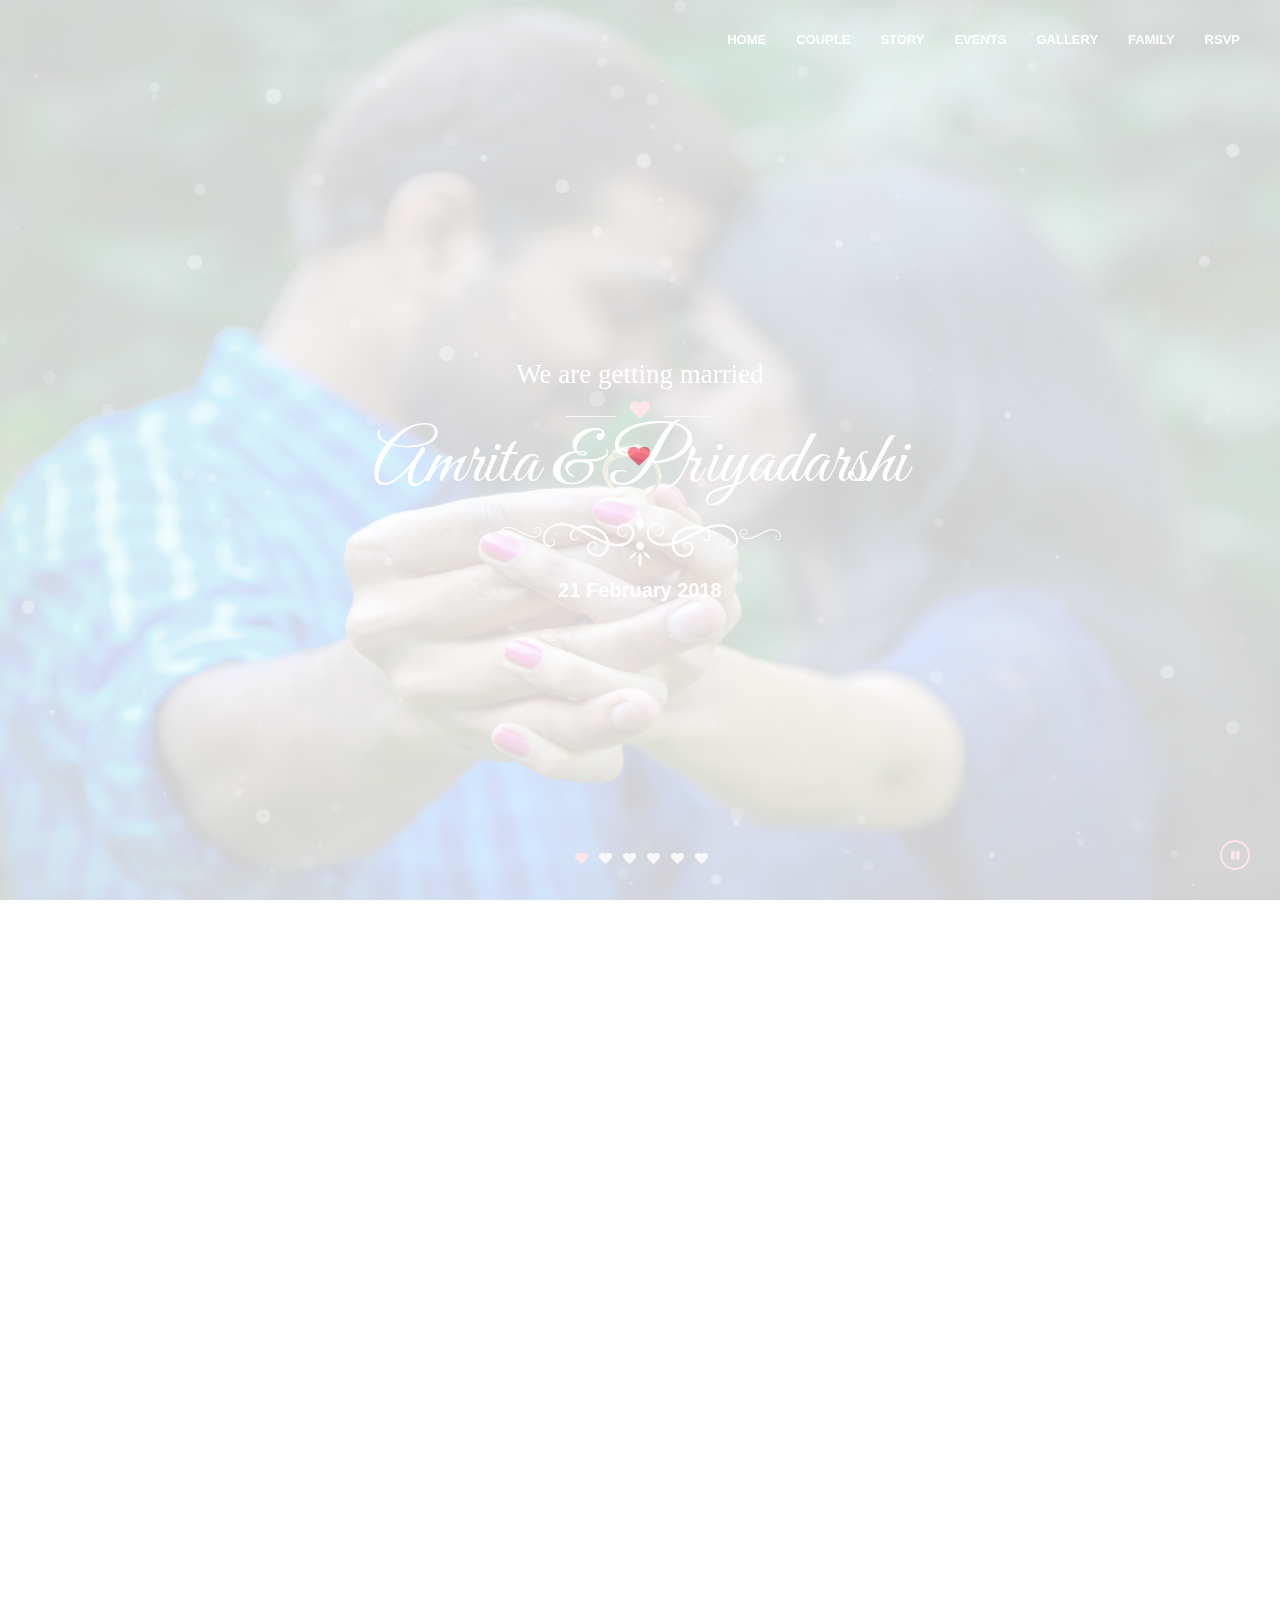
==== index.html @ 193cf3d0 "text change" ====
<!DOCTYPE html> <html lang="en"> <head> <meta charset="utf-8"> <meta http-equiv="X-UA-Compatible" content="IE=edge"> <meta name="viewport" content="width=device-width, initial-scale=1"> <title>Amrita & Priyadarshi Wedding</title> <meta name="description" content="Ram Raghav Priyadarshi & Amrita Wedding"/> <meta name="author" content="Ram Raghav"> <link rel="icon" href="assets/favicon.ico" type="image/png"> <link rel="stylesheet" href="assets/css/plugins/bootstrap.min.css"> <link rel="stylesheet" href="assets/css/style.css"> <script src="assets/js/vendor/modernizr-2.8.3.min.js"></script> <!--[if lt IE 9]><script src="https://oss.maxcdn.com/html5shiv/3.7.2/html5shiv.min.js"></script> <script src="https://oss.maxcdn.com/respond/1.4.2/respond.min.js"></script><![endif]--> </head> <body> <div id="preloader"> <span class="heartbeat"><i class="fa fa-heart" aria-hidden="true"></i></span> </div> <audio id="my_audio" autoplay loop preload> <source src="assets/audio/love.ogg" type="audio/ogg"></source> <source src="assets/audio/love.mp3" type="audio/mpeg"></source> Your browser does not support the audio element. </audio> <div class="audio-btn" id="play"><i class="fa fa-play" aria-hidden="true"></i></div> <div class="audio-btn pause" id="stop-audio"><i class="fa fa-pause" aria-hidden="true"></i></div> <nav class="navbar navbar-fixed-top nav-weds"> <div class="container-fluid"> <div class="navbar-right onepagenav navBare" id="navbar"> <ul class="nav navbar-nav"> <li><a href="#home">HOME</a></li> <li><a href="#couple">COUPLE</a></li> <li><a href="#story">STORY</a></li> <li><a href="#events">EVENTS</a></li> <li><a href="#gallery">GALLERY</a></li> <li><a href="#pepoles">FAMILY</a></li> <li><a href="#rsvp">RSVP</a></li> </ul> </div> <div class="navicon"><i class="fa fa-bars" aria-hidden="true"></i></div> </div> </nav> <div class="mask"></div> <div class="sidenav onepagenav navBare"> <ul class=""> <li><a href="#home">HOME</a></li> <li><a href="#couple">COUPLE</a></li> <li><a href="#story">STORY</a></li> <li><a href="#events">EVENTS</a></li> <li><a onclick="window.location.href = '/gallery.html'">GALLERY</a></li> <li><a href="#pepoles">PEPOLE</a></li> <li><a href="#rsvp">RSVP</a></li> </ul> </div> <div id="particles-js"></div> <section class="hero" id="home"> <div class="owl-carousel owl-full-width" id="hero-slide"> <div class="slide"><img src="assets/images/slider/slide1.jpg" alt=""></div> <div class="slide"><img src="assets/images/slider/slide2.jpg" alt=""></div> <div class="slide"><img src="assets/images/slider/slide3.jpg" alt=""></div> <div class="slide"><img src="assets/images/slider/slide4.jpg" alt=""></div> <div class="slide"><img src="assets/images/slider/slide5.jpg" alt=""></div> <div class="slide"><img src="assets/images/slider/slide6.jpg" alt=""></div> </div> <div class="content animation fadeInUp"> <h4>We are getting married</h4> <div class="ico"> <span class="line line2"> </span> <i class="fa fa-heart" aria-hidden="true"></i> <span class="line line2"> </span> </div> <h2>Amrita & Priyadarshi</h2> <svg width="281px" height="51px" viewBox="0 0 281 51"> <use class="shape-decor" fill="#fff" xmlns:xlink="http://www.w3.org/1999/xlink" xlink:href="assets/images/decor.svg#shape-decor"></use> </svg> <span style="display: block;font-weight: bold;"> 21 February 2018</span> </div> </section> <section class="count-down"> <div class="spacer"></div> <div class="container"> <div class="row animation fadeInUp"> <div class="col-md-12"> <div id="simple_timer"></div> </div> </div> </div> <div class="spacer"></div> </section> <section id="couple"> <div class="spacer"></div> <div class="container"> <div class="row"> <div class="col-md-12"> <div class="title animation fadeInUp"> <h2 class="main-head">Meet Happy Couple</h2> <div class="ico ico_divider"><hr class="line_divider"><div><i class="fa fa-heart" aria-hidden="true"></i></div></div> </div> <p class="sub-head"> </p> <div class="couples"> <div class="heartico animation fadeInUp"> <i class="fa fa-heart-o" aria-hidden="true"></i></div> <div class="col-md-6 col-sm-6 col-sm-12 groom animation delay1 fadeInLeft"> <figure> <img class="img-circle" src="assets/images/groom.JPG" alt=""></figure> <div class="content"> <h3>Ram Raghav Priyadarshi</h3> <p>A simple man with a kind heart, respect for others, honesty in his eys, full of happiness and believe in spreading happiness all around himself. A true friend and soon to be an ideal life partner.</p> </div> </div> <div class="col-md-6 col-sm-6 col-sm-12 bride animation delay1 fadeInRight"> <figure> <img class="img-circle" src="assets/images/bride.JPG" alt=""></figure> <div class="content"> <h3>Amrita Saluja </h3> <p>A kind of queen who knows that her crown is not on her head but has power and courage within her soul. Believes in honesty and kindness and wants to spread love and care.</p> </div> </div> </div> </div> </div> </div> <div class="spacer"></div> </section> <section class="story parallax" style="background-image:url(assets/images/story.jpg);" data-stellar-background-ratio="0.5" id="story"> <div class="spacer"></div> <div class="container"> <div class="row animation fadeInUp"> <div class="col-md-12"> <div class="title"> <h2 class="main-head">Our Love Story</h2> <div class="ico ico_divider"><hr class="line_divider"><div><i class="fa fa-heart" aria-hidden="true"></i></div></div> </div> <p class="sub-head"> </p> <p id="storyPart" class="text-justify"> When I met her first time, it was rhapsody. Her voice still plays in my mind like a symphony.<br/><br/> “Love is always patient and kind. It is neither jealous nor boastful or conceited.” Love is what I read in books, love is what I waited for and it was miraculous day since it arrived in my life in a very unexpected way. I connected the dots I reckoned me that the whole world had been conspiring behind me so I can get missing piece of the puzzle.<br/><br/> Our love story is quite alluring like others since it commenced with acquaintance on social media that metamorphosed us into friendship as we were working on the same project in our college. Those smirks and bickers, care and concern while spending time together in libraries, training centers and travelling inadvertently reinforced our friendship.<br/><br/> As the day of academic severance came closer, the feeling of not being together was crepting inside our souls. It caused deep agony to our lovey-dovey hearts that made us realize, we are in "Love" with each other. So before the final adieu I went to her with rose and proposed her for marriage. The entire class was awestruck and soon the class was filled with the hubbub of applauses and good wishes. Finally she said "yes". <br/><br/> After 6 years of this beautiful journey, it’s time to start a new chapter by tying the knot with each other. Thanks to our families for accepting us wholeheartedly. </p> </div> </div> </div> <div class="spacer"></div> </div> </section> <section class="event" id="events"> <div class="container"> <div class="spacer"></div> <div class="row animation fadeInUp"> <div class="title"> <h2 class="main-head">The Wedding Events</h2> <div class="ico ico_divider"><hr class="line_divider"><div><i class="fa fa-heart" aria-hidden="true"></i></div></div> </div> <p class="sub-head"> </p> <div class="row-wedding"> <div class="col-sm-6 col-md-4"> <div class="box"> <figure><img class="img-responsive" src="assets/images/event/engagement.jpg" alt=""></figure> <div class="data"> <h3>Engagement Ceremony</h3> <p><a target="_blank" href="http://themarkhotelandclub.com/">The Mark Hotel And Club</a></p> <h6><i class="fa fa-calendar-check-o" aria-hidden="true"></i>20/02/2018</h6> <h6> <a target="_blank" style="line-height: 1.5;" href="https://maps.google.com/maps?ll=23.169993,77.464281&z=16&t=m&hl=en-US&gl=IN&mapclient=embed&cid=14999231435302181720"> <i class="fa fa-map-marker" aria-hidden="true"></i>NH-12, Hoshangabad Road, Misrod, Bhopal, Madhya Pradesh 462026 </a> </h6> </div> </div> </div> <div class=" col-sm-6 col-md-4"> <div class="box"> <figure><img class="img-responsive" src="assets/images/event/wedding.jpg" alt=""></figure> <div class="data"> <h3>Wedding Ceremony</h3> <p><a target="_blank" href="http://themarkhotelandclub.com/">The Mark Hotel And Club</a></p> <h6><i class="fa fa-calendar-check-o" aria-hidden="true"></i>21/02/2018</h6> <h6> <a target="_blank" style="line-height: 1.5;" href="https://maps.google.com/maps?ll=23.169993,77.464281&z=16&t=m&hl=en-US&gl=IN&mapclient=embed&cid=14999231435302181720"> <i class="fa fa-map-marker" aria-hidden="true"></i>NH-12, Hoshangabad Road, Misrod, Bhopal, Madhya Pradesh 462026 </a> </h6> </div> </div> </div> <div class=" col-sm-6 col-md-4"> <div class="box"> <figure><img class="img-responsive" src="assets/images/event/reception.jpg" alt=""></figure> <div class="data"> <h3>Reception Party</h3> <p><a target="_blank" href="http://themarkhotelandclub.com/">The Mark Hotel And Club</a></p> <h6><i class="fa fa-calendar-check-o" aria-hidden="true"></i>21/02/2018</h6> <h6> <a target="_blank" style="line-height: 1.5;" href="https://maps.google.com/maps?ll=23.169993,77.464281&z=16&t=m&hl=en-US&gl=IN&mapclient=embed&cid=14999231435302181720"> <i class="fa fa-map-marker" aria-hidden="true"></i>NH-12, Hoshangabad Road, Misrod, Bhopal, Madhya Pradesh 462026 </a> </h6> </div> </div> </div> </div> </div> <div class="spacer"></div> </div> </section> <section class="gallery" id="gallery"> <div class="spacer"></div> <div class="container-fluid"> <div class="row animation fadeInUp"> <div class="title"> <h2 class="main-head">Our Gallery</h2> <div class="ico ico_divider"><hr class="line_divider"><div><i class="fa fa-heart" aria-hidden="true"></i></div></div> </div> <p class="sub-head"> </p> <div class="gallery-masonry zoom-gallery"> <div class="col-md-3 item"> <a href="assets/images/gallery/1.JPG" title="View Image"> <img class="img-responsive" src="assets/images/gallery/1.JPG" alt="gallery"> </a> </div> <div class="col-md-3 item"> <a href="assets/images/gallery/2.jpg" title="View Image"> <img class="img-responsive" src="assets/images/gallery/2.jpg" alt="gallery"> </a> </div> <div class="col-md-3 item"> <a href="assets/images/gallery/3.jpg" title="View Image"> <img class="img-responsive" src="assets/images/gallery/3.jpg" alt="gallery"> </a> </div> <div class="col-md-3 item"> <a href="assets/images/gallery/4.jpg" title="View Image"> <img class="img-responsive" src="assets/images/gallery/4.jpg" alt="gallery"> </a> </div> <div class="col-md-3 item"> <a href="assets/images/gallery/5.jpg" title="View Image"> <img class="img-responsive" src="assets/images/gallery/5.jpg" alt="gallery"> </a> </div> <div class="col-md-3 item"> <a href="assets/images/gallery/6.jpg" title="View Image"> <img class="img-responsive" src="assets/images/gallery/6.jpg" alt="gallery"> </a> </div> <div class="col-md-3 item"> <a href="assets/images/gallery/7.jpg" title="View Image"> <img class="img-responsive" src="assets/images/gallery/7.jpg" alt="gallery"> </a> </div> <div class="col-md-3 item"> <a href="assets/images/gallery/8.jpg" title="View Image"> <img class="img-responsive" src="assets/images/gallery/8.jpg" alt="gallery"> </a> </div> </div> <p class="mr-0"> <a id="view_more" href="/gallery.html"> <img style="height:auto; width: 100px;" class="img-responsive" src="assets/images/more.png" alt="View More"> </a> </p> </div> </div> <div class="spacer"></div> </section> <section class="pepoles" id="pepoles"> <div class="spacer"></div> <div class="container"> <div class="row animation fadeInUp"> <div class="title"> <h2 class="main-head">Family</h2> <div class="ico ico_divider"><hr class="line_divider"><div><i class="fa fa-heart" aria-hidden="true"></i></div></div> </div> <p class="sub-head"> </p> <div class="title animation fadeInUp"> <h2 class="main-head main-head2">Groom's Family</h2> <div class="ico ico_divider"><hr class="line_divider"><div><i class="fa fa-heart" aria-hidden="true"></i></div></div> </div> <div class="pepoles-row animation fadeInUp"> <div class="box"> <figure><img class="img-responsive" src="assets/images/family/1.jpg" alt=""> <div class="overlay"> <p>Father</p> </div> </figure> </div> <div class="box"> <figure><img class="img-responsive" src="assets/images/family/2.jpg" alt=""> <div class="overlay"> <p>Mother</p> </div> </figure> </div> <div class="box"> <figure><img class="img-responsive" src="assets/images/family/3.jpg" alt=""> <div class="overlay"> <p>Elder Brother & Sister -in-Law</p> </div> </figure> </div> <div class="box"> <figure><img class="img-responsive" src="assets/images/family/4.jpg" alt=""> <div class="overlay"> <p>Younger Brother</p> </div> </figure> </div> </div> <div class="title animation fadeInUp"> <h2 class="main-head main-head2">Bride's Family</h2> <div class="ico ico_divider"><hr class="line_divider"><div><i class="fa fa-heart" aria-hidden="true"></i></div></div> </div> <div class="pepoles-row animation fadeInUp"> <div class="box"> <figure><img class="img-responsive" src="assets/images/bride_family/1.jpg" alt=""> <div class="overlay"> <p>Grandmother</p> </div> </figure> </div> <div class="box"> <figure><img class="img-responsive" src="assets/images/bride_family/2.JPG" alt=""> <div class="overlay"> <p>Father</p> </div> </figure> </div> <div class="box"> <figure><img class="img-responsive" src="assets/images/bride_family/3.jpg" alt=""> <div class="overlay"> <p>Mother</p> </div> </figure> </div> <div class="box"> <figure> <img class="img-responsive" src="assets/images/bride_family/4.jpg" alt=""> <div class="overlay"> <p>Badi Bua</p> </div> </figure> </div> <div class="box"> <figure> <img class="img-responsive" src="assets/images/bride_family/5.jpg" alt=""> <div class="overlay"> <p>Phupha Ji</p> </div> </figure> </div> <div class="box"> <figure> <img class="img-responsive" src="assets/images/bride_family/6.jpg" alt=""> <div class="overlay"> <p>Chhoti Bua</p> </div> </figure> </div> <div class="box"> <figure> <img class="img-responsive" src="assets/images/bride_family/9.jpg" alt=""> <div class="overlay"> <p>Brother</p> </div> </figure> </div> <div class="box"> <figure> <img class="img-responsive" src="assets/images/bride_family/7.jpg" alt=""> <div class="overlay"> <p>Brother-in-Law & Sister</p> </div> </figure> </div> <div class="box"> <figure> <img class="img-responsive" src="assets/images/bride_family/8.jpg" alt=""> <div class="overlay"> <p>Sister</p> </div> </figure> </div> </div> </div> </div> <div class="spacer"></div> </section> <section class="rsvp parallax" style="background-image:url(assets/images/rsvp-bg.jpg);" data-stellar-background-ratio="0.5" id="rsvp"> <div class="spacer"></div> <div class="container"> <div class="row animation fadeInUp"> <div class="col-md-8 col-md-offset-2 col-sm-12"> <div class="rsvp-box"> <div class="title"> <h2 class="main-head">Will You Attend?</h2> <div class="ico ico_divider"><hr class="line_divider"><div><i class="fa fa-heart" aria-hidden="true"></i></div></div> </div> <form id="contactform" data-toggle="validator" class="row shake scroll-reveal animation fadeInUp"> <div class="form-group col-md-12"> <label for="name">Name</label> <input type="text" class="form-control" id="name" placeholder="Enter your full name" required data-error="Name should not be empty."> <span class="asterisk"></span> <div class="help-block with-errors"></div> </div> <div class="row mr-0 pd-0"> <div class="form-group col-sm-6 col-md-6"> <label for="email">Email</label> <input type="email" class="form-control" id="email" placeholder="Enter your email" required data-error="Please enter valid email address."> <span class="asterisk"></span> <div class="help-block with-errors"></div> </div> <div class="form-group col-sm-6 col-md-6"> <label for="mobile">Mobile</label> <input type="text" class="form-control" id="mobile" placeholder="Enter your 10 digits mobile number" required pattern="^(\+\d{1,3}[- ]?)?\d{10}$" data-error="Please enter valid mobile number."> <span class="asterisk"></span> <div class="help-block with-errors"></div> </div> </div> <div class="row mr-0 pd-0"> <div class="form-group col-sm-6 col-md-6"> <label for="guest">Number of Guest</label> <select name="guest" class="form-control" id="guest"> <option selected>01</option> <option>02</option> <option>03</option> <option>04</option> <option>05</option> </select> </div> <div class="form-group col-sm-6 col-md-6"> <label for="selectedEvent">Events</label> <select name="selectedEvent" class="form-control" id="selectedEvent"> <option selected>All Events</option> <option>Engagement Ceremony</option> <option>Wedding Ceremony</option> <option>Reception Party</option> </select> </div> </div> <div class="row mr-0 pd-0"> <div class="form-group col-sm-6 col-md-6"> <label for="arrDate">Arrival Date</label> <input type="date" class="form-control" id="arrDate"> </div> <div class="form-group col-sm-6 col-md-6"> <label for="arrTime">Arrival Time</label> <input type="time" class="form-control" id="arrTime"> </div> </div> <div class="form-group col-md-12"> <label for="arrPlace">Arrival Place</label> <input type="text" class="form-control" id="arrPlace" placeholder="Airport / Railway Station / Bus Stop"> </div> <div class="row mr-0 pd-0"> <div class="form-group col-sm-6 col-md-6"> <label for="deptDate">Departure Date</label> <input type="date" class="form-control" id="deptDate"> </div> <div class="form-group col-sm-6 col-md-6"> <label for="deptTime">Departure Time</label> <input type="time" class="form-control" id="deptTime"> </div> </div> <div class="form-group col-md-12"> <label for="deptPlace">Departure Place</label> <input type="text" class="form-control" id="deptPlace" placeholder="Airport / Railway Station / Bus Stop"> </div> <div class="form-group col-md-12"> <textarea name="message" id="message" class="form-control" rows="6" placeholder="Write your message here"></textarea> </div> <div class="col-md-12 text-center" style="margin-bottom: 15px;"> <button type="submit" id="form-submit" class="btn btn-default btn-rsvp">SEND MESSAGE</button> </div> <div id="msgSubmit" style="margin: 15px;clear:both;"></div> </form> </div> </div> </div> </div> <div class="spacer"></div> </section> <section class="parallax bottom" style="background-image:url(assets/images/bottom1.jpg);" data-stellar-background-ratio="0.5"> <div class="spacer"></div> <div class="content animation fadeInUp"> <div class="dta"> <h4>Thank You</h4> <h2>Amrita & Priyadarshi</h2> <svg width="281px" height="51px" viewBox="0 0 281 51"> <use class="shape-decor" fill="#fff" xmlns:xlink="http://www.w3.org/1999/xlink" xlink:href="assets/images/decor.svg#shape-decor"></use> </svg> <h6>21 February 2018</h6> </div> </div> <div class="spacer"></div> </section> <script src="assets/js/vendor/jquery-1.12.4.min.js"></script> <script src="assets/js/vendor/jquery.easing-1.3.pack.js"></script> <script src="assets/js/plugins/pace.min.js"></script> <script src="assets/js/plugins/bootstrap.min.js"></script> <script src="assets/js/plugins/jquery.smooth-scroll.min.js"></script> <script src="assets/js/plugins/jquery.waypoints.min.js"></script> <script src="assets/js/plugins/device-detect.js"></script> <script src="assets/js/plugins/owl.carousel.min.js"></script> <script src="assets/js/plugins/jquery.stellar.min.js"></script> <script src="assets/js/plugins/jquery.syotimer.min.js"></script> <script src="assets/js/plugins/jquery.magnific-popup.min.js"></script> <script src="assets/js/plugins/imagesloaded.pkgd.min.js"></script> <script src="assets/js/plugins/masonry.pkgd.min.js"></script> <script type="text/javascript" src="assets/rsvp-form/js/validator.min.js"></script> <script src="assets/js/custom.js?v=0.1.1"></script> <script src="assets/js/plugins/particles.min.js"></script> <script>
particlesJS.load('particles-js', '../assets/js/plugins/particles.json', function() {});
</script> </body> </html>
---- assets/css/style.css ----
@import url("https://fonts.googleapis.com/css?family=Great+Vibes|Playfair+Display:400,400i,700,700i,900,900i|Roboto+Slab:400,700&subset=cyrillic,greek,latin-ext");@import url('plugins/font-awesome.min.css');@import url('plugins/magnific-popup.css');@import url('plugins/owl.carousel.min.css');@import url('plugins/owl.theme.default.min.css');@import url('plugins/preloader.css');@import url('plugins/animate.css');html,body{height:100%}ul{list-style:none;margin:0;padding:0}body{padding:0;margin:0;font-family:'Droid Sans',sans-serif;font-size:13px;font-weight:400;line-height:1.6;color:#666}body.modal-open{padding-right:0 !important}p{font-size:14px;color:#666}a{color:inherit}a:hover,a:focus{text-decoration:none}a:hover{color:#ff6e8d}.pd-0{padding:0}.pdl-0{padding-left:0}.pdr-0{padding-right:0}.mr-0{margin:0}.col-xs-12{float:initial}.help-block{display:none}.has-error .help-block{display:block}.main-head{font-size:46px;font-family:"Great Vibes",Times,"Times New Roman",Georgia,serif;color:#333;text-align:center;margin-top:0}.main-head2{font-size:30px}.spacer{height:75px}section{position:relative;right:0;-webkit-transition:right .4s ease-in-out;-moz-transition:right .4s ease-in-out;-ms-transition:right .4s ease-in-out;-o-transition:right .4s ease-in-out;transition:right .4s ease-in-out}section.is-active{right:270px}.sub-head{width:55%;margin:15px auto 40px auto;text-align:center;font-family:'Lora',serif;color:#888}.owl-theme .owl-dots .owl-dot span::after{content:"\f004";display:inline-block;font:normal normal normal 14px/1 FontAwesome;font-size:inherit;text-rendering:auto;-webkit-font-smoothing:antialiased;-moz-osx-font-smoothing:grayscale}.owl-theme .owl-dots .owl-dot span,.owl-theme .owl-dots .owl-dot.active span,.owl-theme .owl-dots .owl-dot:hover span{background:0;color:#d4d3d3}.owl-theme .owl-dots .owl-dot.active span::after{color:#ff6e8d}.btn{-webkit-transition:all .4s ease-in-out;-moz-transition:all .4s ease-in-out;-ms-transition:all .4s ease-in-out;-o-transition:all .4s ease-in-out;transition:all .4s ease-in-out}.parallax{background-size:cover}@-webkit-viewport{width:device-width}@-moz-viewport{width:device-width}@-ms-viewport{width:device-width}@-o-viewport{width:device-width}@viewport{width:device-width}#preloader{position:fixed;top:0;left:0;right:0;bottom:0;background-color:#fff;z-index:999999}.audio-btn{position:fixed;cursor:pointer;width:30px;height:30px;border-radius:50%;border:2px solid #ff6e8a;font-size:10px;right:30px;bottom:30px;z-index:999;text-align:center;line-height:27px;color:#ff6e8a;-webkit-transition:all .3s ease-in-out;-moz-transition:all .3s ease-in-out;-ms-transition:all .3s ease-in-out;-o-transition:all .3s ease-in-out;transition:all .3s ease-in-out}.audio-btn:hover{background:#ff6e8a;color:#fff}.nav-weds{padding:15px 25px;-webkit-transition:all .2s ease-in-out;-moz-transition:all .2s ease-in-out;-ms-transition:all .2s ease-in-out;-o-transition:all .2s ease-in-out;transition:all .2s ease-in-out}.nav-weds.is-active{background:#fff;padding:5px 25px;-webkit-box-shadow:0 4px 5px -2px rgba(0,0,0,0.13);-moz-box-shadow:0 4px 5px -2px rgba(0,0,0,0.13);box-shadow:0 4px 5px -2px rgba(0,0,0,0.13)}.nav-weds.is-active .navbar-nav>li>a{color:#ff6e8d}.nav-weds.is-active .navbar-nav>li.active>a{color:#36477b}.navbar-nav>li>a:hover{background:0;color:#ff6e8d}.nav-weds.is-active .navbar-brand{color:#ff6e8d}.nav-weds.is-active .navicon{color:#ff6e8d}.navbar-brand{padding-left:0;font-size:20px;font-weight:600;color:#fff}.navbar-nav>li>a{text-transform:uppercase;font-weight:bold;color:#fff;-webkit-transition:all .2s ease-in-out;-moz-transition:all .2s ease-in-out;-ms-transition:all .2s ease-in-out;-o-transition:all .2s ease-in-out;transition:all .2s ease-in-out}.navbar-nav>li>a:focus{background:0;outline:0}.navicon{display:none;position:absolute;right:30px;font-size:25px;color:#fff;padding:5px 0;cursor:pointer}.nav-weds.is-active .navBare{text-align:center;margin:5px auto;float:inherit !important}.nav-weds.is-active .navbar-nav,.nav-weds.is-active .navbar-nav li{float:inherit}.nav-weds.is-active .navbar-nav li{display:inline-block}.nav-weds.is-active .navBare ul .active{border-bottom:2px solid #36477b}.navicon2{display:block}.sidenav{position:fixed;width:270px;background:#ff6e8d;color:#fff;top:0;right:-270px;height:100%;padding-top:10px;padding-left:30px;padding-right:30px;opacity:0;visibility:hidden;-webkit-transition:all .4s ease-in-out;-moz-transition:all .4s ease-in-out;-ms-transition:all .4s ease-in-out;-o-transition:all .4s ease-in-out;transition:all .4s ease-in-out;z-index:9999}.sidenav h3{margin-bottom:12px;font-weight:600;text-transform:uppercase}.sidenav ul li{display:block}.sidenav ul li a{padding:10px 0;display:block;font-size:14px;border-bottom:1px solid #ff8ea6}.sidenav ul li a:hover{color:#333}.sidenav ul li a i{margin-right:7px}.sidenav ul li.active a{color:#333}.sidenav.is-active{right:0;opacity:1;visibility:visible}.mask{position:fixed;width:100%;height:100%;top:0;bottom:0;left:0;right:0;margin:auto;background:rgba(255,110,141,0.58);z-index:9990;opacity:0;visibility:hidden;-webkit-transition:all .4s ease-in-out;-moz-transition:all .4s ease-in-out;-ms-transition:all .4s ease-in-out;-o-transition:all .4s ease-in-out;transition:all .4s ease-in-out;z-index:9999}.mask.is-active{opacity:1;visibility:visible}#particles-js{width:100%;height:100%;position:absolute;z-index:55}section.hero{display:table;margin:0;width:100%;height:100%;min-height:320px;position:relative;background-color:#f4f4f4;color:#fff}section.hero .content{position:absolute;z-index:999;text-align:center;height:200px;top:0;right:0;bottom:0;left:0;margin:auto}section.hero .content h4{font-size:27px;font-family:'Pacifico',cursive}section.hero .content h2{font-size:75px;font-family:"Great Vibes",Times,"Times New Roman",Georgia,serif;margin-top:0}section.hero .content span{font-size:20px}.ico{text-align:center}.ico span.line{display:inline-block;width:90px;height:1px;background:#d9d7d7;content:''}.ico span.line2{width:50px}.ico i{font-size:20px;color:#ff6e8d;padding:0 10px}.ico.black span.line{background:#bfbabb}.ico_divider{position:relative;margin:10px auto;max-width:300px}.ico_divider div{position:absolute;top:-10px;background:#fff;width:30px;left:46%}.ico_divider i{padding:0 !important}#pepoles .ico_divider div{background:#f6f6f6}#story .ico_divider div{background:#f0f0f2}hr.line_divider{height:1px;margin:25px 0;border-width:0;background:-webkit-gradient(linear,0 0,100% 0,from(white),color-stop(0.5,black),to(white))}#events hr.line_divider{background:-webkit-gradient(linear,0 0,100% 0,from(#ff6e8d),color-stop(0.5,white),to(#ff6e8d))}#events .ico_divider div{background:#ff4e8a}.owl-carousel.owl-full-width{position:absolute;top:0;left:0;width:100%;height:100%;overflow:hidden}.owl-carousel.owl-full-width .owl-dots{position:absolute;bottom:30px;width:100%}.owl-carousel.owl-full-width .owl-item,.owl-carousel.owl-full-width .owl-stage,.owl-carousel.owl-full-width .owl-stage-outer,.owl-carousel.owl-full-width .slide{width:100%;height:100%}.owl-carousel.owl-full-width .slide img{display:none}.couples{text-align:center;position:relative}.couples .heartico{position:absolute;left:0;right:0;top:46.5%;margin:auto;width:30px;height:30px}.couples .heartico:after{content:"";display:block;height:160px;width:1px;background-color:#ababab;position:absolute;left:50%;bottom:-170px}.couples .heartico:before{content:"";display:block;height:160px;width:1px;background-color:#ababab;position:absolute;left:50%;top:-170px}.couples .heartico i{color:#ff6e8d;font-size:30px}.couples::after{display:block;clear:both;content:''}.couples figure{display:inline-block}.couples .content{width:80%;margin:0 auto}.couples h3{font-family:"Great Vibes",Times,"Times New Roman",Georgia,serif;color:#2d3851}.couples .social-icons{margin:10px 0 15px 0}.couples .social-icons a{margin-right:10px}.couples .social-icons a:last-child{margin-right:0}.couples .social-icons a i{font-size:16px}.couples .btn{background:0;border:2px solid #ff6e8d;padding:6px 22px}.couples .btn:hover{background:#ff6e8d;color:#fff}.about-modal h3{font-size:20px;margin-top:0;margin-bottom:20px}.about-modal p{margin-bottom:25px;font-size:13px}.about-familybox .col-md-4{padding-left:7px;padding-right:7px}.about-familybox{margin-right:-7px;margin-left:-7px}.about-familybox .name{font-size:14px;text-align:center}#storyPart{color:#333;font-size:16px}.story .container .item h4{font-size:32px;color:#ff6e8d;font-family:"Great Vibes",Times,"Times New Roman",Georgia,serif;margin-top:25px}.story .container .item h5{font-weight:600}.event{background:#ff4e89}.event .ico i{color:#fff}.event .ico.black span.line{background:#555}.event .main-head,.event .sub-head{color:#fff}.row-wedding .box{background:#fff;color:#000;padding:10px}.row-wedding .box figure img{width:100%;height:222px}.row-wedding .box .data{margin-top:25px}.row-wedding .box .data p{margin-bottom:20px;font-size:18px}.row-wedding .box .data h6{font-size:14px;font-weight:400}.row-wedding .box .data h6 i{margin-right:7px;width:12px}.row-wedding .box .data h3{font-family:"Great Vibes",Times,"Times New Roman",Georgia,serif;margin-top:0;font-size:28px}#map-canvas{width:100%;height:400px}.count-down{color:#333;text-align:center;position:relative}.count-down::after{position:absolute;top:0;bottom:0;left:0;right:0;margin:auto;width:100%;height:100%;content:'';z-index:-1}.count-down h2{font-family:'Pacifico',cursive;font-size:40px;margin-top:0}.count-down .sub-head{color:#fff}.count-down .spacer{height:30px}.timer-body-block .table-cell{display:inline-block;margin-right:20px;margin:10px 5%;text-align:center;clear:both}.timer-body-block .table-cell .tab-val{width:120px;height:120px;border:2px solid #ff6e8d;border-radius:50%;line-height:120px;font-size:45px;font-weight:600;background:#fff;color:#ff6e8d}.timer-body-block .table-cell .tab-metr{text-transform:uppercase;font-size:15px;margin-top:10px}.timer-body-block .table-cell:last-child{margin-right:0}.count-down .ico.black span.line{background:#8a8989}.gallery-masonry .item{margin-bottom:30px}.gallery-masonry .item .box{position:relative;overflow:hidden}.gallery-masonry .item .box img{width:100%}.gallery-masonry .item .box a::after{position:absolute;top:0;bottom:0;left:0;right:0;width:100%;height:100%;background:rgba(255,110,141,0.55);content:'';opacity:0;visibility:hidden;-webkit-transition:all .4s ease-in-out;-moz-transition:all .4s ease-in-out;-ms-transition:all .4s ease-in-out;-o-transition:all .4s ease-in-out;transition:all .4s ease-in-out}.gallery-masonry .item .box a::before{position:absolute;top:50%;left:0;right:0;display:inline-block;font:normal normal normal 14px/1 FontAwesome;font-size:inherit;text-rendering:auto;-webkit-font-smoothing:antialiased;-moz-osx-font-smoothing:grayscale;content:"\f002";color:#fff;text-align:center;font-size:20px;opacity:0;visibility:hidden;-webkit-transition:all .4s ease-in-out;-moz-transition:all .4s ease-in-out;-ms-transition:all .4s ease-in-out;-o-transition:all .4s ease-in-out;transition:all .4s ease-in-out}.gallery-masonry .item .box a img{transform:scale(1);-ms-transform:scale(1);-webkit-transform:scale(1);-moz-transform:scale(1);-o-transform:scale(1);-webkit-transition:all .4s ease-in-out;-moz-transition:all .4s ease-in-out;-ms-transition:all .4s ease-in-out;-o-transition:all .4s ease-in-out;transition:all .4s ease-in-out}.gallery-masonry .item:hover .box a::after{opacity:1;visibility:visible}.gallery-masonry .item:hover .box a::before{opacity:1;visibility:visible;z-index:99}.gallery-masonry .item:hover .box a img{transform:scale(1.2);-ms-transform:scale(1.2);-webkit-transform:scale(1.2);-moz-transform:scale(1.2);-o-transform:scale(1.2)}#gallery .item a{border:1px solid #333;position:relative;display:block;padding:5px;overflow:hidden;-webkit-box-shadow:0 4px 5px -2px rgba(0,0,0,0.13);-moz-box-shadow:0 4px 5px -2px rgba(0,0,0,0.13);box-shadow:0 4px 5px -2px rgba(0,0,0,0.13)}#gallery .img-responsive{margin:0 auto;height:260px}#gallery{display:none}#view_more{border:none !important;box-shadow:none !important;margin-top:40%;outline:none !important;cursor:pointer}.pepoles{background:#f6f6f6}.pepoles-row{margin-top:40px;margin-bottom:50px}.pepoles-row::after{display:block;content:'';clear:both}.pepoles-row .box .name{font-size:15px;color:#666;background:#fff;padding:10px 0;text-align:center}.pepoles-row .box figure{position:relative}.pepoles-row .box figure img{width:100%;height:236px}.pepoles-row .box figure .overlay{position:absolute;top:0;bottom:0;left:0;right:0;width:100%;height:100%;background:rgba(255,110,141,0.55);opacity:0;visibility:hidden;-webkit-transition:all .4s ease-in-out;-moz-transition:all .4s ease-in-out;-ms-transition:all .4s ease-in-out;-o-transition:all .4s ease-in-out;transition:all .4s ease-in-out}.pepoles-row .box .overlay p{color:#fff;font-size:18px;text-align:center;margin-top:40%;font-weight:600}.pepoles-row .box .overlay .social{position:absolute;bottom:20px;left:0;right:0;text-align:center}.pepoles-row .box .overlay .social a{display:inline-block;width:30px;height:30px;border-radius:50%;border:1px solid #fff;line-height:30px;text-align:center;color:#fff}.pepoles-row .box:hover .overlay .social a:hover{background:#fff}.pepoles-row .box:hover .overlay .social a:hover i{color:#333}.pepoles-row .box:hover .overlay{opacity:1;visibility:visible}.rsvp .rsvp-box{background:#fff;padding:40px;-webkit-box-shadow:0 4px 5px -2px rgba(0,0,0,0.13);-moz-box-shadow:0 4px 5px -2px rgba(0,0,0,0.13);box-shadow:0 4px 5px -2px rgba(0,0,0,0.13)}.rsvp .rsvp-box::after{display:block;content:'';clear:both}#contactform{margin-top:35px}#contactform .form-group{position:relative}#contactform label{height:20px}.rsvp .rsvp-box .form-control{height:45px}#selectedEvent option,#guest option{color:#333}.rsvp .rsvp-box textarea.form-control{height:135px}.rsvp .rsvp-box .btn-rsvp{background:#ff6e8d;color:#fff;display:inline-block;border:0;padding:10px 20px}.rsvp .rsvp-box .btn-rsvp:hover{background:#ff4e89}span.asterisk{position:absolute;top:35px;right:25px}span.asterisk:after{content:'*';color:red;font-size:20px}#pepoles .owl-stage{margin:0 auto}#pepoles .owl-theme .owl-dots{display:none !important}.bottom{min-height:550px;color:#fff}.bottom::after{position:absolute;top:0;bottom:0;left:0;right:0;margin:auto;width:100%;height:100%;background:rgba(51,51,51,0.25);content:'';z-index:-1}.bottom .content{position:absolute;top:0;bottom:0;left:0;right:0;margin:auto;display:table;width:100%;height:100%}.bottom .content .dta{display:table-cell;vertical-align:middle;text-align:center}.bottom .content .dta h4{font-size:46px;font-family:"Great Vibes",Times,"Times New Roman",Georgia,serif}.bottom .content .dta h2{font-size:75px;font-family:"Great Vibes",Times,"Times New Roman",Georgia,serif;margin-top:0}.bottom .content .dta h6{font-size:20px;text-transform:uppercase}@media(min-width:992px){#gallery{display:block}}@media(max-width:1499px){#gallery .img-responsive{height:200px}}@media(max-width:1000px){#navbar{display:none}.navicon{display:block}.navbar>.container .navbar-brand{margin-left:0}.container>.navbar-header,.container-fluid>.navbar-header{float:left;margin-right:0;margin-left:0}.spacer{height:45px}.main-head{font-size:28px}.ico span.line{width:65px}.ico span.line2{width:35px}.ico i{font-size:17px;padding:0 10px}.sub-head{width:90%}section.hero .content{height:172px}section.hero .content h4{font-size:22px}section.hero .content h2{font-size:60px}section.hero .content span{font-size:16px}.couples .heartico i{font-size:45px;top:100px}.row-wedding .box{margin-bottom:30px}.row-wedding .box h3{font-size:23px}.count-down h2{font-size:3px}.timer-body-block .table-cell .tab-val{width:112px;height:112px;font-size:35px;line-height:112px}.bottom .content .dta h4{font-size:28px}.bottom .content .dta h2{font-size:60px}.bottom .content .dta h6{font-size:18px}}@media(max-width:768px){.couples .heartico{display:none}.groom{margin-bottom:40px}.pepoles-row .box{margin-bottom:25px}#storyPart{font-size:14px}}@media(max-width:640px){.story .container .box{padding:30px}.rsvp .rsvp-box{padding:30px}.main-head{font-size:36px}.main-head2{font-size:32px}.story .container .item h4{font-size:28px}}@media(max-width:480px){.ico span.line{width:35px}.ico span.line2{width:25px}section.hero .content{height:150px}section.hero .content h4{font-size:22px}section.hero .content h2{font-size:48px}section.hero .content span{font-size:18px}.couples h3{font-size:20px}.groom{margin-bottom:30px}.story .container .box{padding:20px}.gallery-masonry .item,.pepoles-row .box{width:100%}.rsvp .rsvp-box{padding:20px}.journal .box h4{font-size:16px}.bottom .content .dta h2{font-size:45px}.bottom .content .dta h6{font-size:16px}}
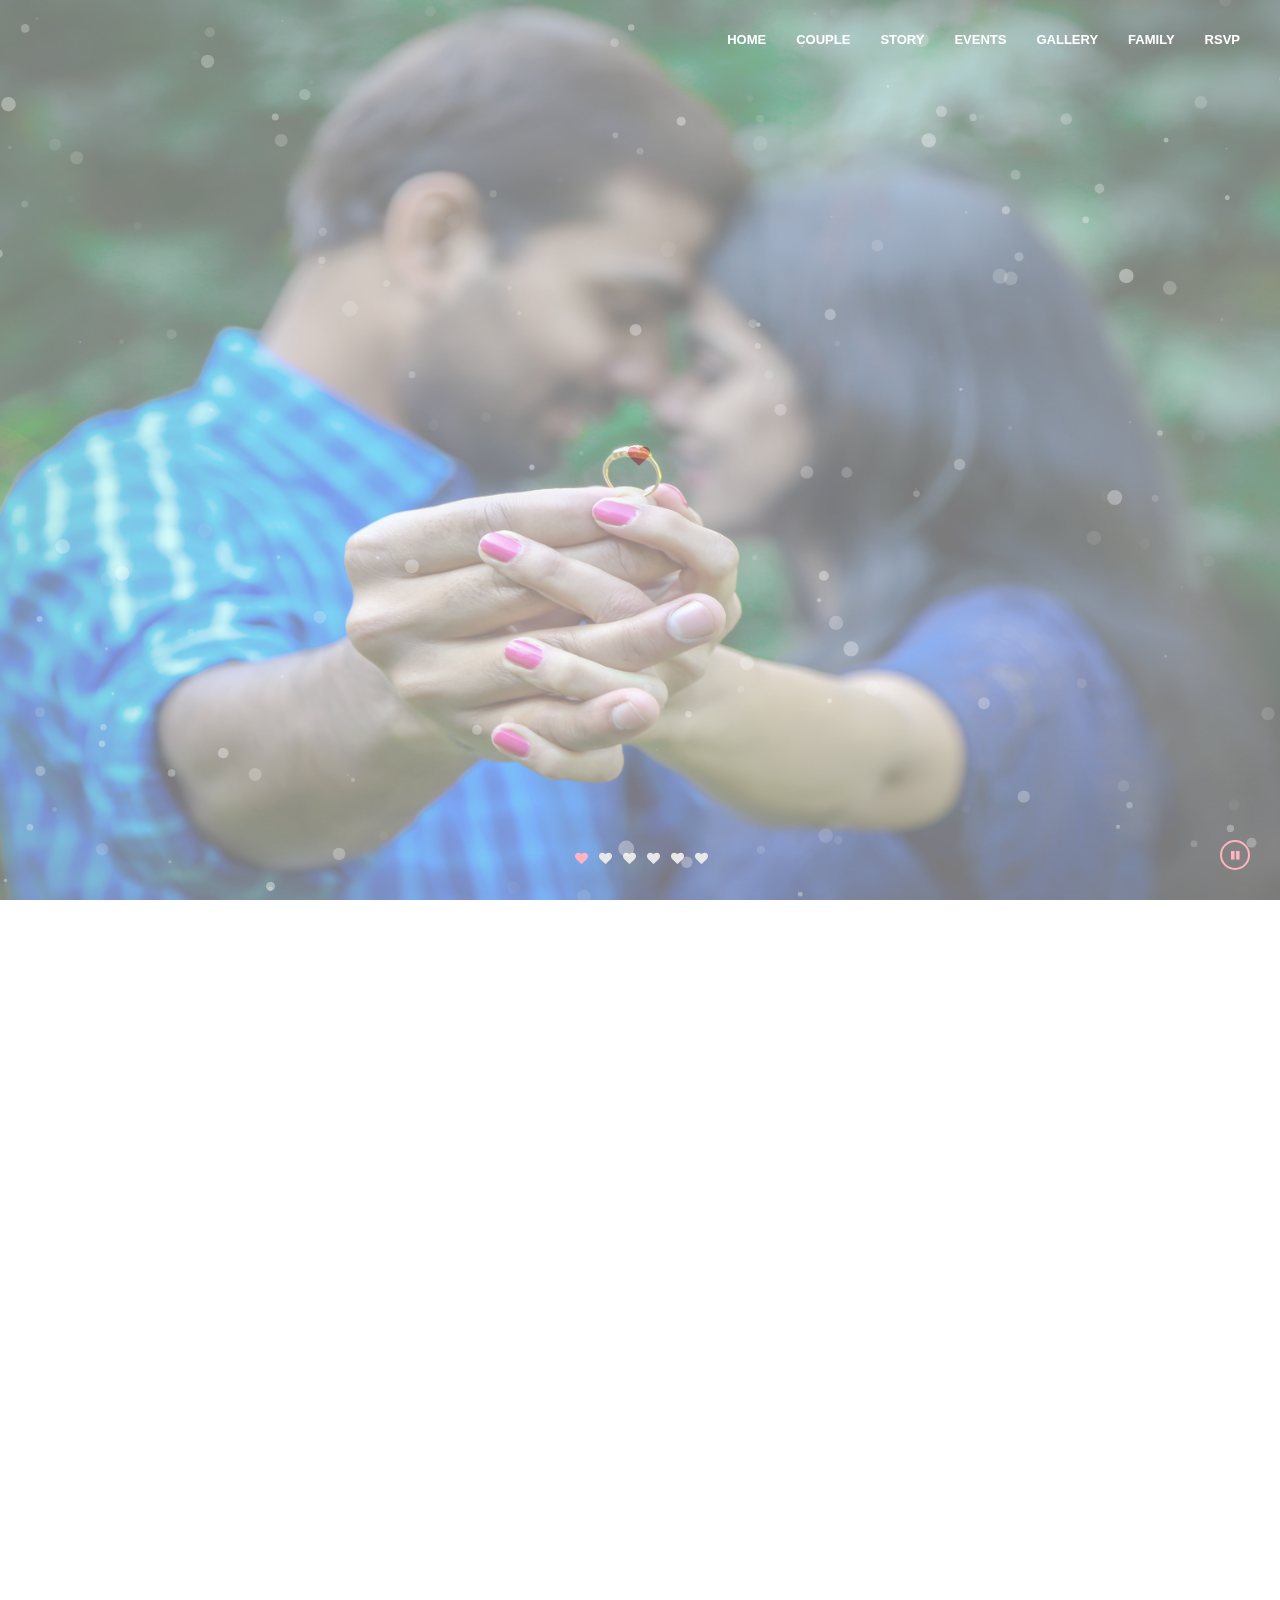
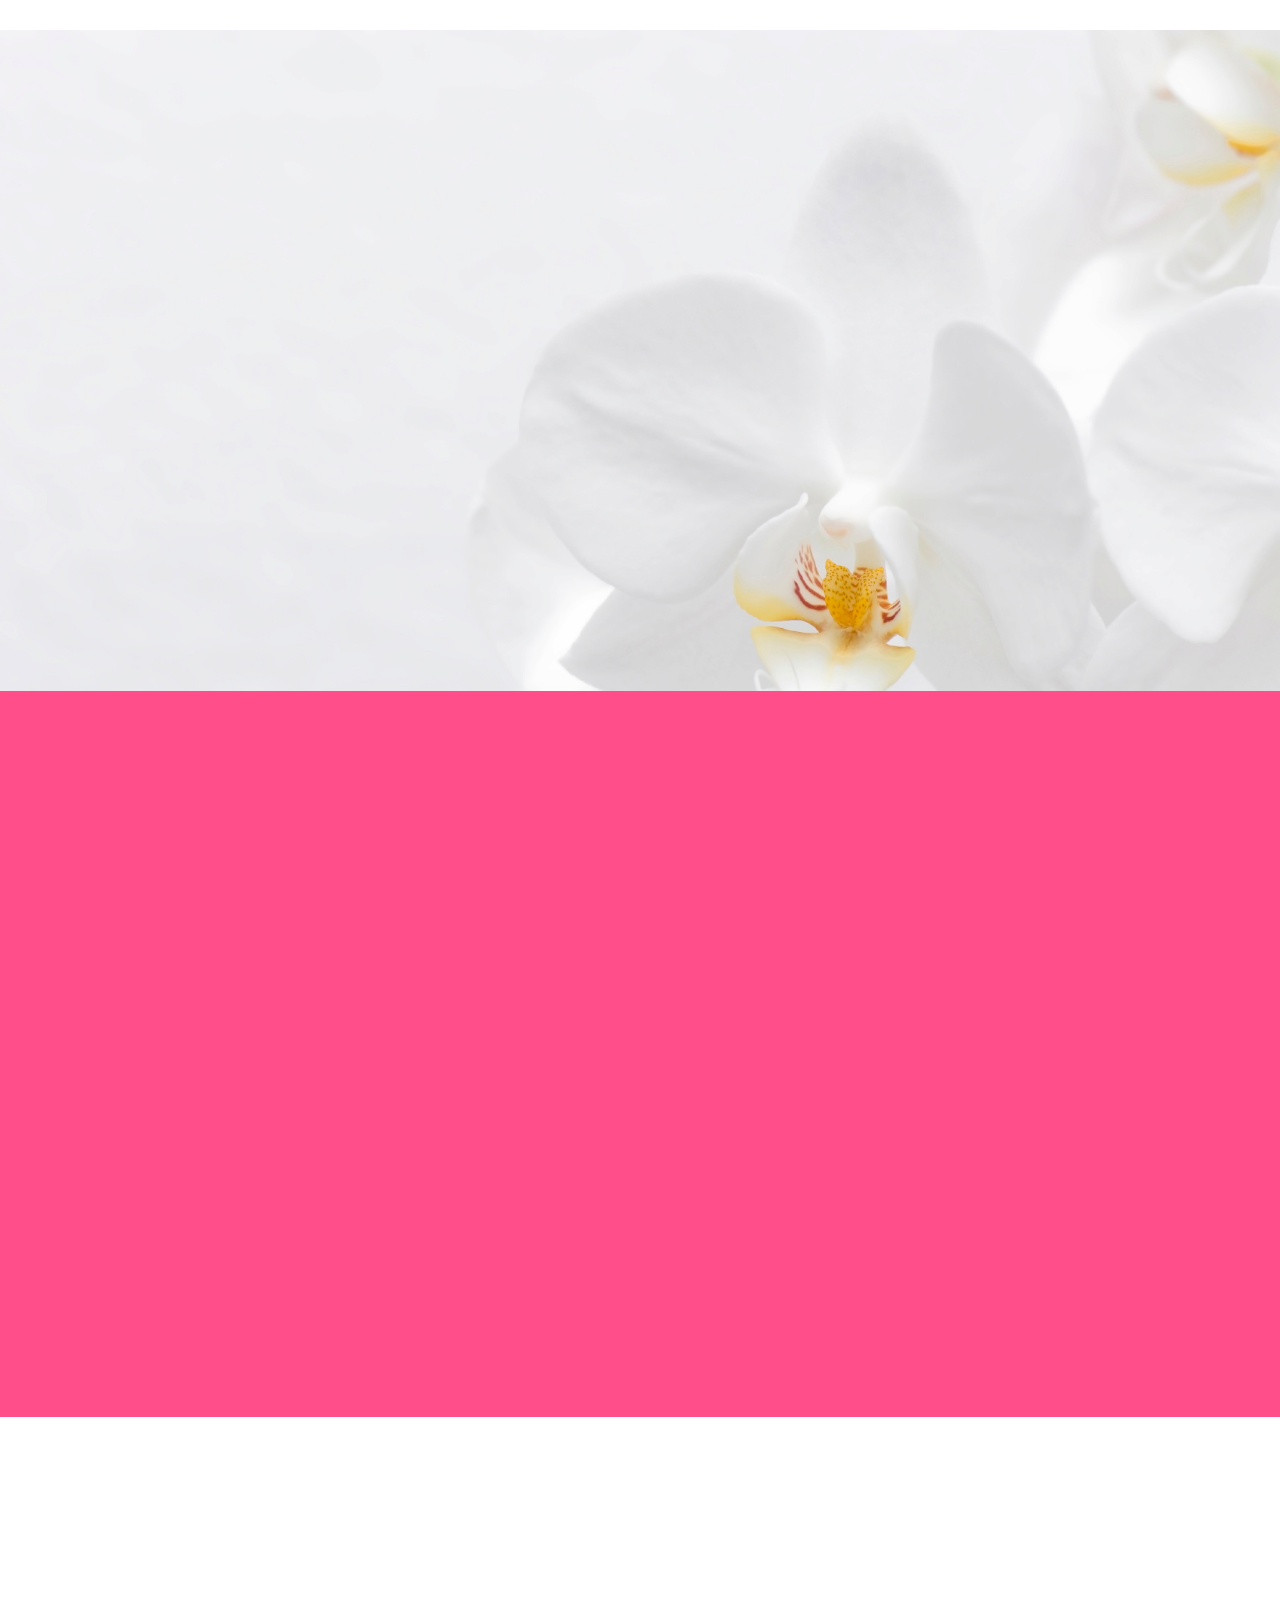
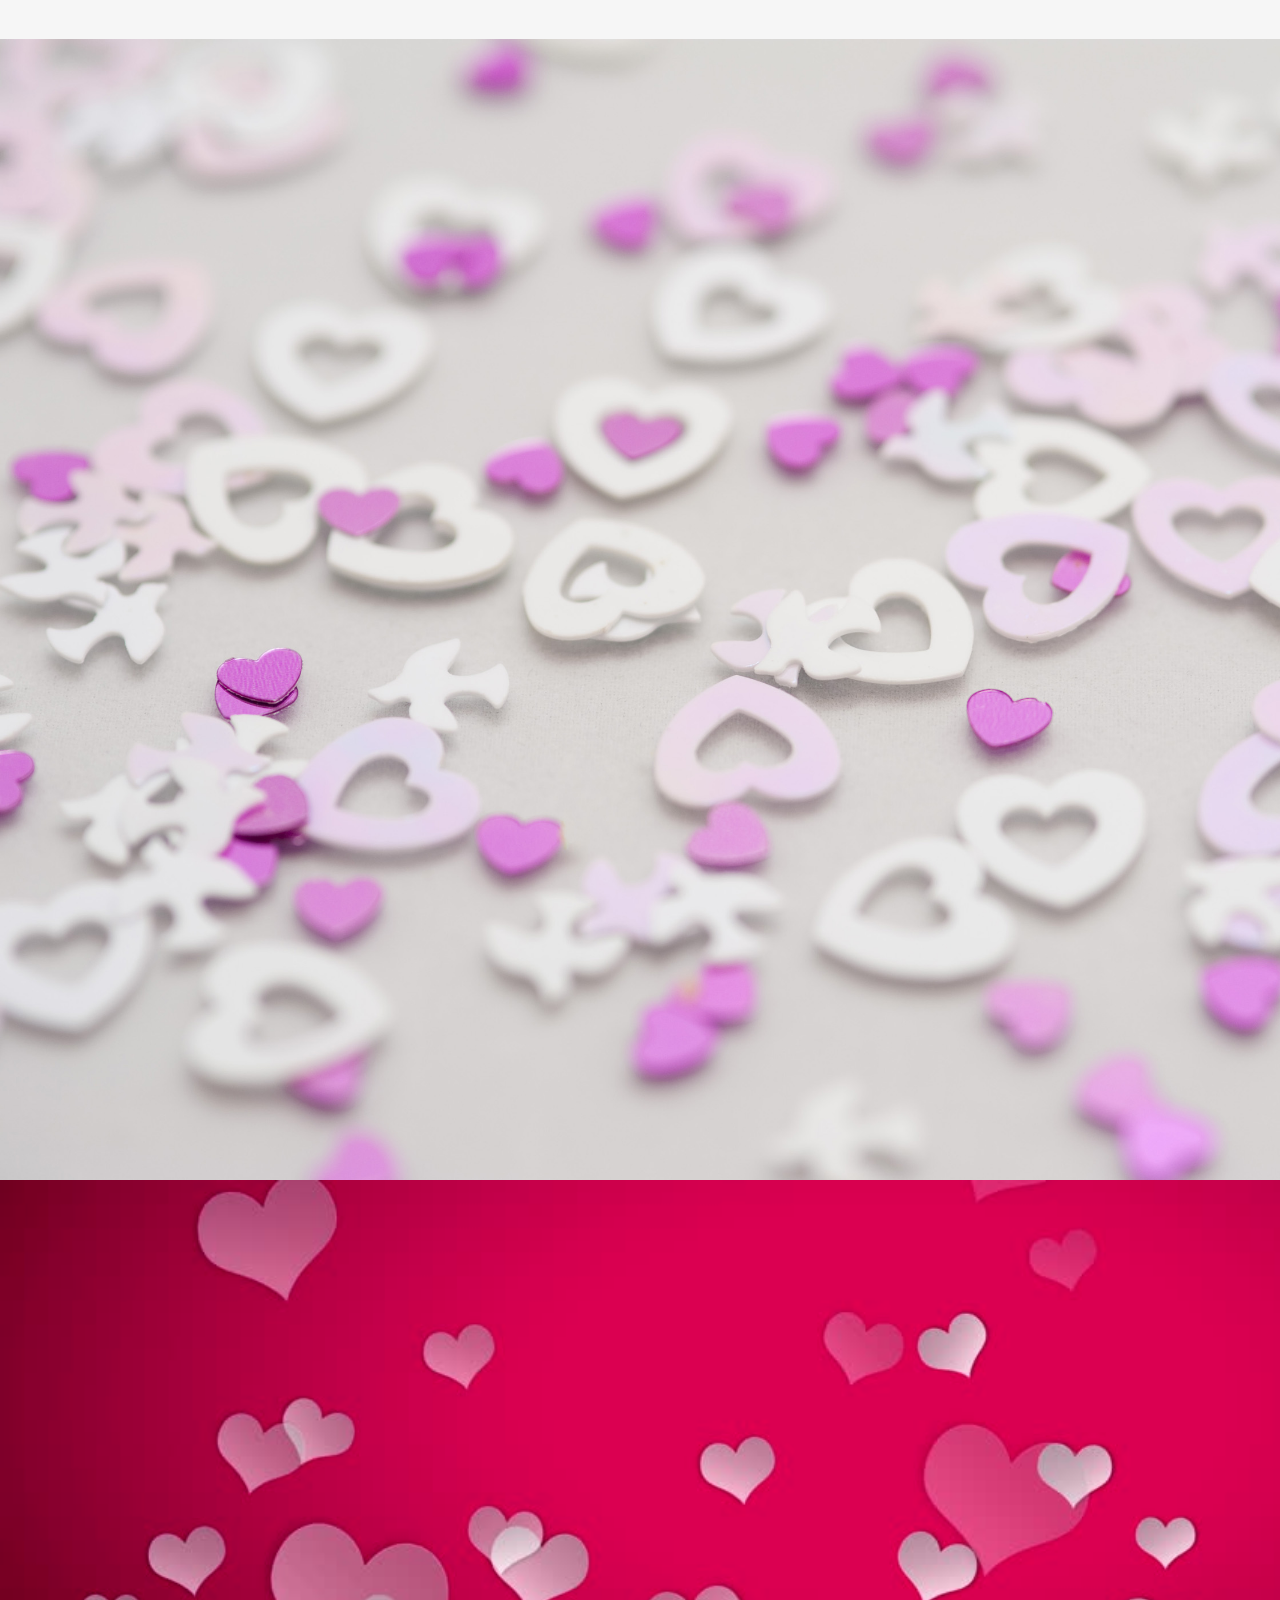
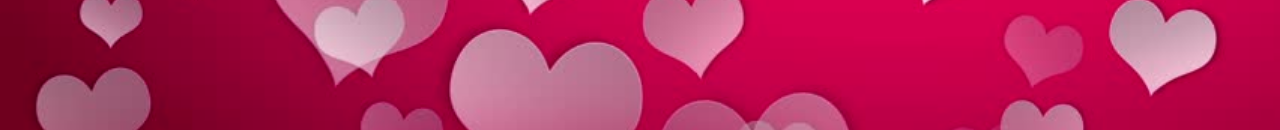
==== commit ef59538d: "change address" ====
--- a/index.html
+++ b/index.html
@@ -1,3 +1,3 @@
-<!DOCTYPE html> <html lang="en"> <head> <meta charset="utf-8"> <meta http-equiv="X-UA-Compatible" content="IE=edge"> <meta name="viewport" content="width=device-width, initial-scale=1"> <title>Amrita & Priyadarshi Wedding</title> <meta name="description" content="Ram Raghav Priyadarshi & Amrita Wedding"/> <meta name="author" content="Ram Raghav"> <link rel="icon" href="assets/favicon.ico" type="image/png"> <link rel="stylesheet" href="assets/css/plugins/bootstrap.min.css"> <link rel="stylesheet" href="assets/css/style.css"> <script src="assets/js/vendor/modernizr-2.8.3.min.js"></script> <!--[if lt IE 9]><script src="https://oss.maxcdn.com/html5shiv/3.7.2/html5shiv.min.js"></script> <script src="https://oss.maxcdn.com/respond/1.4.2/respond.min.js"></script><![endif]--> </head> <body> <div id="preloader"> <span class="heartbeat"><i class="fa fa-heart" aria-hidden="true"></i></span> </div> <audio id="my_audio" autoplay loop preload> <source src="assets/audio/love.ogg" type="audio/ogg"></source> <source src="assets/audio/love.mp3" type="audio/mpeg"></source> Your browser does not support the audio element. </audio> <div class="audio-btn" id="play"><i class="fa fa-play" aria-hidden="true"></i></div> <div class="audio-btn pause" id="stop-audio"><i class="fa fa-pause" aria-hidden="true"></i></div> <nav class="navbar navbar-fixed-top nav-weds"> <div class="container-fluid"> <div class="navbar-right onepagenav navBare" id="navbar"> <ul class="nav navbar-nav"> <li><a href="#home">HOME</a></li> <li><a href="#couple">COUPLE</a></li> <li><a href="#story">STORY</a></li> <li><a href="#events">EVENTS</a></li> <li><a href="#gallery">GALLERY</a></li> <li><a href="#pepoles">FAMILY</a></li> <li><a href="#rsvp">RSVP</a></li> </ul> </div> <div class="navicon"><i class="fa fa-bars" aria-hidden="true"></i></div> </div> </nav> <div class="mask"></div> <div class="sidenav onepagenav navBare"> <ul class=""> <li><a href="#home">HOME</a></li> <li><a href="#couple">COUPLE</a></li> <li><a href="#story">STORY</a></li> <li><a href="#events">EVENTS</a></li> <li><a onclick="window.location.href = '/gallery.html'">GALLERY</a></li> <li><a href="#pepoles">PEPOLE</a></li> <li><a href="#rsvp">RSVP</a></li> </ul> </div> <div id="particles-js"></div> <section class="hero" id="home"> <div class="owl-carousel owl-full-width" id="hero-slide"> <div class="slide"><img src="assets/images/slider/slide1.jpg" alt=""></div> <div class="slide"><img src="assets/images/slider/slide2.jpg" alt=""></div> <div class="slide"><img src="assets/images/slider/slide3.jpg" alt=""></div> <div class="slide"><img src="assets/images/slider/slide4.jpg" alt=""></div> <div class="slide"><img src="assets/images/slider/slide5.jpg" alt=""></div> <div class="slide"><img src="assets/images/slider/slide6.jpg" alt=""></div> </div> <div class="content animation fadeInUp"> <h4>We are getting married</h4> <div class="ico"> <span class="line line2"> </span> <i class="fa fa-heart" aria-hidden="true"></i> <span class="line line2"> </span> </div> <h2>Amrita & Priyadarshi</h2> <svg width="281px" height="51px" viewBox="0 0 281 51"> <use class="shape-decor" fill="#fff" xmlns:xlink="http://www.w3.org/1999/xlink" xlink:href="assets/images/decor.svg#shape-decor"></use> </svg> <span style="display: block;font-weight: bold;"> 21 February 2018</span> </div> </section> <section class="count-down"> <div class="spacer"></div> <div class="container"> <div class="row animation fadeInUp"> <div class="col-md-12"> <div id="simple_timer"></div> </div> </div> </div> <div class="spacer"></div> </section> <section id="couple"> <div class="spacer"></div> <div class="container"> <div class="row"> <div class="col-md-12"> <div class="title animation fadeInUp"> <h2 class="main-head">Meet Happy Couple</h2> <div class="ico ico_divider"><hr class="line_divider"><div><i class="fa fa-heart" aria-hidden="true"></i></div></div> </div> <p class="sub-head"> </p> <div class="couples"> <div class="heartico animation fadeInUp"> <i class="fa fa-heart-o" aria-hidden="true"></i></div> <div class="col-md-6 col-sm-6 col-sm-12 groom animation delay1 fadeInLeft"> <figure> <img class="img-circle" src="assets/images/groom.JPG" alt=""></figure> <div class="content"> <h3>Ram Raghav Priyadarshi</h3> <p>A simple man with a kind heart, respect for others, honesty in his eys, full of happiness and believe in spreading happiness all around himself. A true friend and soon to be an ideal life partner.</p> </div> </div> <div class="col-md-6 col-sm-6 col-sm-12 bride animation delay1 fadeInRight"> <figure> <img class="img-circle" src="assets/images/bride.JPG" alt=""></figure> <div class="content"> <h3>Amrita Saluja </h3> <p>A kind of queen who knows that her crown is not on her head but has power and courage within her soul. Believes in honesty and kindness and wants to spread love and care.</p> </div> </div> </div> </div> </div> </div> <div class="spacer"></div> </section> <section class="story parallax" style="background-image:url(assets/images/story.jpg);" data-stellar-background-ratio="0.5" id="story"> <div class="spacer"></div> <div class="container"> <div class="row animation fadeInUp"> <div class="col-md-12"> <div class="title"> <h2 class="main-head">Our Love Story</h2> <div class="ico ico_divider"><hr class="line_divider"><div><i class="fa fa-heart" aria-hidden="true"></i></div></div> </div> <p class="sub-head"> </p> <p id="storyPart" class="text-justify"> When I met her first time, it was rhapsody. Her voice still plays in my mind like a symphony.<br/><br/> “Love is always patient and kind. It is neither jealous nor boastful or conceited.” Love is what I read in books, love is what I waited for and it was miraculous day since it arrived in my life in a very unexpected way. I connected the dots I reckoned me that the whole world had been conspiring behind me so I can get missing piece of the puzzle.<br/><br/> Our love story is quite alluring like others since it commenced with acquaintance on social media that metamorphosed us into friendship as we were working on the same project in our college. Those smirks and bickers, care and concern while spending time together in libraries, training centers and travelling inadvertently reinforced our friendship.<br/><br/> As the day of academic severance came closer, the feeling of not being together was crepting inside our souls. It caused deep agony to our lovey-dovey hearts that made us realize, we are in "Love" with each other. So before the final adieu I went to her with rose and proposed her for marriage. The entire class was awestruck and soon the class was filled with the hubbub of applauses and good wishes. Finally she said "yes". <br/><br/> After 6 years of this beautiful journey, it’s time to start a new chapter by tying the knot with each other. Thanks to our families for accepting us wholeheartedly. </p> </div> </div> </div> <div class="spacer"></div> </div> </section> <section class="event" id="events"> <div class="container"> <div class="spacer"></div> <div class="row animation fadeInUp"> <div class="title"> <h2 class="main-head">The Wedding Events</h2> <div class="ico ico_divider"><hr class="line_divider"><div><i class="fa fa-heart" aria-hidden="true"></i></div></div> </div> <p class="sub-head"> </p> <div class="row-wedding"> <div class="col-sm-6 col-md-4"> <div class="box"> <figure><img class="img-responsive" src="assets/images/event/engagement.jpg" alt=""></figure> <div class="data"> <h3>Engagement Ceremony</h3> <p><a target="_blank" href="http://themarkhotelandclub.com/">The Mark Hotel And Club</a></p> <h6><i class="fa fa-calendar-check-o" aria-hidden="true"></i>20/02/2018</h6> <h6> <a target="_blank" style="line-height: 1.5;" href="https://maps.google.com/maps?ll=23.169993,77.464281&z=16&t=m&hl=en-US&gl=IN&mapclient=embed&cid=14999231435302181720"> <i class="fa fa-map-marker" aria-hidden="true"></i>NH-12, Hoshangabad Road, Misrod, Bhopal, Madhya Pradesh 462026 </a> </h6> </div> </div> </div> <div class=" col-sm-6 col-md-4"> <div class="box"> <figure><img class="img-responsive" src="assets/images/event/wedding.jpg" alt=""></figure> <div class="data"> <h3>Wedding Ceremony</h3> <p><a target="_blank" href="http://themarkhotelandclub.com/">The Mark Hotel And Club</a></p> <h6><i class="fa fa-calendar-check-o" aria-hidden="true"></i>21/02/2018</h6> <h6> <a target="_blank" style="line-height: 1.5;" href="https://maps.google.com/maps?ll=23.169993,77.464281&z=16&t=m&hl=en-US&gl=IN&mapclient=embed&cid=14999231435302181720"> <i class="fa fa-map-marker" aria-hidden="true"></i>NH-12, Hoshangabad Road, Misrod, Bhopal, Madhya Pradesh 462026 </a> </h6> </div> </div> </div> <div class=" col-sm-6 col-md-4"> <div class="box"> <figure><img class="img-responsive" src="assets/images/event/reception.jpg" alt=""></figure> <div class="data"> <h3>Reception Party</h3> <p><a target="_blank" href="http://themarkhotelandclub.com/">The Mark Hotel And Club</a></p> <h6><i class="fa fa-calendar-check-o" aria-hidden="true"></i>21/02/2018</h6> <h6> <a target="_blank" style="line-height: 1.5;" href="https://maps.google.com/maps?ll=23.169993,77.464281&z=16&t=m&hl=en-US&gl=IN&mapclient=embed&cid=14999231435302181720"> <i class="fa fa-map-marker" aria-hidden="true"></i>NH-12, Hoshangabad Road, Misrod, Bhopal, Madhya Pradesh 462026 </a> </h6> </div> </div> </div> </div> </div> <div class="spacer"></div> </div> </section> <section class="gallery" id="gallery"> <div class="spacer"></div> <div class="container-fluid"> <div class="row animation fadeInUp"> <div class="title"> <h2 class="main-head">Our Gallery</h2> <div class="ico ico_divider"><hr class="line_divider"><div><i class="fa fa-heart" aria-hidden="true"></i></div></div> </div> <p class="sub-head"> </p> <div class="gallery-masonry zoom-gallery"> <div class="col-md-3 item"> <a href="assets/images/gallery/1.JPG" title="View Image"> <img class="img-responsive" src="assets/images/gallery/1.JPG" alt="gallery"> </a> </div> <div class="col-md-3 item"> <a href="assets/images/gallery/2.jpg" title="View Image"> <img class="img-responsive" src="assets/images/gallery/2.jpg" alt="gallery"> </a> </div> <div class="col-md-3 item"> <a href="assets/images/gallery/3.jpg" title="View Image"> <img class="img-responsive" src="assets/images/gallery/3.jpg" alt="gallery"> </a> </div> <div class="col-md-3 item"> <a href="assets/images/gallery/4.jpg" title="View Image"> <img class="img-responsive" src="assets/images/gallery/4.jpg" alt="gallery"> </a> </div> <div class="col-md-3 item"> <a href="assets/images/gallery/5.jpg" title="View Image"> <img class="img-responsive" src="assets/images/gallery/5.jpg" alt="gallery"> </a> </div> <div class="col-md-3 item"> <a href="assets/images/gallery/6.jpg" title="View Image"> <img class="img-responsive" src="assets/images/gallery/6.jpg" alt="gallery"> </a> </div> <div class="col-md-3 item"> <a href="assets/images/gallery/7.jpg" title="View Image"> <img class="img-responsive" src="assets/images/gallery/7.jpg" alt="gallery"> </a> </div> <div class="col-md-3 item"> <a href="assets/images/gallery/8.jpg" title="View Image"> <img class="img-responsive" src="assets/images/gallery/8.jpg" alt="gallery"> </a> </div> </div> <p class="mr-0"> <a id="view_more" href="/gallery.html"> <img style="height:auto; width: 100px;" class="img-responsive" src="assets/images/more.png" alt="View More"> </a> </p> </div> </div> <div class="spacer"></div> </section> <section class="pepoles" id="pepoles"> <div class="spacer"></div> <div class="container"> <div class="row animation fadeInUp"> <div class="title"> <h2 class="main-head">Family</h2> <div class="ico ico_divider"><hr class="line_divider"><div><i class="fa fa-heart" aria-hidden="true"></i></div></div> </div> <p class="sub-head"> </p> <div class="title animation fadeInUp"> <h2 class="main-head main-head2">Groom's Family</h2> <div class="ico ico_divider"><hr class="line_divider"><div><i class="fa fa-heart" aria-hidden="true"></i></div></div> </div> <div class="pepoles-row animation fadeInUp"> <div class="box"> <figure><img class="img-responsive" src="assets/images/family/1.jpg" alt=""> <div class="overlay"> <p>Father</p> </div> </figure> </div> <div class="box"> <figure><img class="img-responsive" src="assets/images/family/2.jpg" alt=""> <div class="overlay"> <p>Mother</p> </div> </figure> </div> <div class="box"> <figure><img class="img-responsive" src="assets/images/family/3.jpg" alt=""> <div class="overlay"> <p>Elder Brother & Sister -in-Law</p> </div> </figure> </div> <div class="box"> <figure><img class="img-responsive" src="assets/images/family/4.jpg" alt=""> <div class="overlay"> <p>Younger Brother</p> </div> </figure> </div> </div> <div class="title animation fadeInUp"> <h2 class="main-head main-head2">Bride's Family</h2> <div class="ico ico_divider"><hr class="line_divider"><div><i class="fa fa-heart" aria-hidden="true"></i></div></div> </div> <div class="pepoles-row animation fadeInUp"> <div class="box"> <figure><img class="img-responsive" src="assets/images/bride_family/1.jpg" alt=""> <div class="overlay"> <p>Grandmother</p> </div> </figure> </div> <div class="box"> <figure><img class="img-responsive" src="assets/images/bride_family/2.JPG" alt=""> <div class="overlay"> <p>Father</p> </div> </figure> </div> <div class="box"> <figure><img class="img-responsive" src="assets/images/bride_family/3.jpg" alt=""> <div class="overlay"> <p>Mother</p> </div> </figure> </div> <div class="box"> <figure> <img class="img-responsive" src="assets/images/bride_family/4.jpg" alt=""> <div class="overlay"> <p>Badi Bua</p> </div> </figure> </div> <div class="box"> <figure> <img class="img-responsive" src="assets/images/bride_family/5.jpg" alt=""> <div class="overlay"> <p>Phupha Ji</p> </div> </figure> </div> <div class="box"> <figure> <img class="img-responsive" src="assets/images/bride_family/6.jpg" alt=""> <div class="overlay"> <p>Chhoti Bua</p> </div> </figure> </div> <div class="box"> <figure> <img class="img-responsive" src="assets/images/bride_family/9.jpg" alt=""> <div class="overlay"> <p>Brother</p> </div> </figure> </div> <div class="box"> <figure> <img class="img-responsive" src="assets/images/bride_family/7.jpg" alt=""> <div class="overlay"> <p>Brother-in-Law & Sister</p> </div> </figure> </div> <div class="box"> <figure> <img class="img-responsive" src="assets/images/bride_family/8.jpg" alt=""> <div class="overlay"> <p>Sister</p> </div> </figure> </div> </div> </div> </div> <div class="spacer"></div> </section> <section class="rsvp parallax" style="background-image:url(assets/images/rsvp-bg.jpg);" data-stellar-background-ratio="0.5" id="rsvp"> <div class="spacer"></div> <div class="container"> <div class="row animation fadeInUp"> <div class="col-md-8 col-md-offset-2 col-sm-12"> <div class="rsvp-box"> <div class="title"> <h2 class="main-head">Will You Attend?</h2> <div class="ico ico_divider"><hr class="line_divider"><div><i class="fa fa-heart" aria-hidden="true"></i></div></div> </div> <form id="contactform" data-toggle="validator" class="row shake scroll-reveal animation fadeInUp"> <div class="form-group col-md-12"> <label for="name">Name</label> <input type="text" class="form-control" id="name" placeholder="Enter your full name" required data-error="Name should not be empty."> <span class="asterisk"></span> <div class="help-block with-errors"></div> </div> <div class="row mr-0 pd-0"> <div class="form-group col-sm-6 col-md-6"> <label for="email">Email</label> <input type="email" class="form-control" id="email" placeholder="Enter your email" required data-error="Please enter valid email address."> <span class="asterisk"></span> <div class="help-block with-errors"></div> </div> <div class="form-group col-sm-6 col-md-6"> <label for="mobile">Mobile</label> <input type="text" class="form-control" id="mobile" placeholder="Enter your 10 digits mobile number" required pattern="^(\+\d{1,3}[- ]?)?\d{10}$" data-error="Please enter valid mobile number."> <span class="asterisk"></span> <div class="help-block with-errors"></div> </div> </div> <div class="row mr-0 pd-0"> <div class="form-group col-sm-6 col-md-6"> <label for="guest">Number of Guest</label> <select name="guest" class="form-control" id="guest"> <option selected>01</option> <option>02</option> <option>03</option> <option>04</option> <option>05</option> </select> </div> <div class="form-group col-sm-6 col-md-6"> <label for="selectedEvent">Events</label> <select name="selectedEvent" class="form-control" id="selectedEvent"> <option selected>All Events</option> <option>Engagement Ceremony</option> <option>Wedding Ceremony</option> <option>Reception Party</option> </select> </div> </div> <div class="row mr-0 pd-0"> <div class="form-group col-sm-6 col-md-6"> <label for="arrDate">Arrival Date</label> <input type="date" class="form-control" id="arrDate"> </div> <div class="form-group col-sm-6 col-md-6"> <label for="arrTime">Arrival Time</label> <input type="time" class="form-control" id="arrTime"> </div> </div> <div class="form-group col-md-12"> <label for="arrPlace">Arrival Place</label> <input type="text" class="form-control" id="arrPlace" placeholder="Airport / Railway Station / Bus Stop"> </div> <div class="row mr-0 pd-0"> <div class="form-group col-sm-6 col-md-6"> <label for="deptDate">Departure Date</label> <input type="date" class="form-control" id="deptDate"> </div> <div class="form-group col-sm-6 col-md-6"> <label for="deptTime">Departure Time</label> <input type="time" class="form-control" id="deptTime"> </div> </div> <div class="form-group col-md-12"> <label for="deptPlace">Departure Place</label> <input type="text" class="form-control" id="deptPlace" placeholder="Airport / Railway Station / Bus Stop"> </div> <div class="form-group col-md-12"> <textarea name="message" id="message" class="form-control" rows="6" placeholder="Write your message here"></textarea> </div> <div class="col-md-12 text-center" style="margin-bottom: 15px;"> <button type="submit" id="form-submit" class="btn btn-default btn-rsvp">SEND MESSAGE</button> </div> <div id="msgSubmit" style="margin: 15px;clear:both;"></div> </form> </div> </div> </div> </div> <div class="spacer"></div> </section> <section class="parallax bottom" style="background-image:url(assets/images/bottom1.jpg);" data-stellar-background-ratio="0.5"> <div class="spacer"></div> <div class="content animation fadeInUp"> <div class="dta"> <h4>Thank You</h4> <h2>Amrita & Priyadarshi</h2> <svg width="281px" height="51px" viewBox="0 0 281 51"> <use class="shape-decor" fill="#fff" xmlns:xlink="http://www.w3.org/1999/xlink" xlink:href="assets/images/decor.svg#shape-decor"></use> </svg> <h6>21 February 2018</h6> </div> </div> <div class="spacer"></div> </section> <script src="assets/js/vendor/jquery-1.12.4.min.js"></script> <script src="assets/js/vendor/jquery.easing-1.3.pack.js"></script> <script src="assets/js/plugins/pace.min.js"></script> <script src="assets/js/plugins/bootstrap.min.js"></script> <script src="assets/js/plugins/jquery.smooth-scroll.min.js"></script> <script src="assets/js/plugins/jquery.waypoints.min.js"></script> <script src="assets/js/plugins/device-detect.js"></script> <script src="assets/js/plugins/owl.carousel.min.js"></script> <script src="assets/js/plugins/jquery.stellar.min.js"></script> <script src="assets/js/plugins/jquery.syotimer.min.js"></script> <script src="assets/js/plugins/jquery.magnific-popup.min.js"></script> <script src="assets/js/plugins/imagesloaded.pkgd.min.js"></script> <script src="assets/js/plugins/masonry.pkgd.min.js"></script> <script type="text/javascript" src="assets/rsvp-form/js/validator.min.js"></script> <script src="assets/js/custom.js?v=0.1.1"></script> <script src="assets/js/plugins/particles.min.js"></script> <script>
+<!DOCTYPE html> <html lang="en"> <head> <meta charset="utf-8"> <meta http-equiv="X-UA-Compatible" content="IE=edge"> <meta name="viewport" content="width=device-width, initial-scale=1"> <title>Amrita & Priyadarshi Wedding</title> <meta name="description" content="Ram Raghav Priyadarshi & Amrita Wedding"/> <meta name="author" content="Ram Raghav"> <link rel="icon" href="assets/favicon.ico" type="image/png"> <link rel="stylesheet" href="assets/css/plugins/bootstrap.min.css"> <link rel="stylesheet" href="assets/css/style.css"> <script src="assets/js/vendor/modernizr-2.8.3.min.js"></script> <!--[if lt IE 9]><script src="https://oss.maxcdn.com/html5shiv/3.7.2/html5shiv.min.js"></script> <script src="https://oss.maxcdn.com/respond/1.4.2/respond.min.js"></script><![endif]--> </head> <body> <div id="preloader"> <span class="heartbeat"><i class="fa fa-heart" aria-hidden="true"></i></span> </div> <audio id="my_audio" autoplay loop preload> <source src="assets/audio/love.ogg" type="audio/ogg"></source> <source src="assets/audio/love.mp3" type="audio/mpeg"></source> Your browser does not support the audio element. </audio> <div class="audio-btn" id="play"><i class="fa fa-play" aria-hidden="true"></i></div> <div class="audio-btn pause" id="stop-audio"><i class="fa fa-pause" aria-hidden="true"></i></div> <nav class="navbar navbar-fixed-top nav-weds"> <div class="container-fluid"> <div class="navbar-right onepagenav navBare" id="navbar"> <ul class="nav navbar-nav"> <li><a href="#home">HOME</a></li> <li><a href="#couple">COUPLE</a></li> <li><a href="#story">STORY</a></li> <li><a href="#events">EVENTS</a></li> <li><a href="#gallery">GALLERY</a></li> <li><a href="#pepoles">FAMILY</a></li> <li><a href="#rsvp">RSVP</a></li> </ul> </div> <div class="navicon"><i class="fa fa-bars" aria-hidden="true"></i></div> </div> </nav> <div class="mask"></div> <div class="sidenav onepagenav navBare"> <ul class=""> <li><a href="#home">HOME</a></li> <li><a href="#couple">COUPLE</a></li> <li><a href="#story">STORY</a></li> <li><a href="#events">EVENTS</a></li> <li><a onclick="window.location.href = '/gallery.html'">GALLERY</a></li> <li><a href="#pepoles">PEPOLE</a></li> <li><a href="#rsvp">RSVP</a></li> </ul> </div> <div id="particles-js"></div> <section class="hero" id="home"> <div class="owl-carousel owl-full-width" id="hero-slide"> <div class="slide"><img src="assets/images/slider/slide1.jpg" alt=""></div> <div class="slide"><img src="assets/images/slider/slide2.jpg" alt=""></div> <div class="slide"><img src="assets/images/slider/slide3.jpg" alt=""></div> <div class="slide"><img src="assets/images/slider/slide4.jpg" alt=""></div> <div class="slide"><img src="assets/images/slider/slide5.jpg" alt=""></div> <div class="slide"><img src="assets/images/slider/slide6.jpg" alt=""></div> </div> <div class="content animation fadeInUp"> <h4>We are getting married</h4> <div class="ico"> <span class="line line2"> </span> <i class="fa fa-heart" aria-hidden="true"></i> <span class="line line2"> </span> </div> <h2>Amrita & Priyadarshi</h2> <svg width="281px" height="51px" viewBox="0 0 281 51"> <use class="shape-decor" fill="#fff" xmlns:xlink="http://www.w3.org/1999/xlink" xlink:href="assets/images/decor.svg#shape-decor"></use> </svg> <span style="display: block;font-weight: bold;"> 21 February 2018</span> </div> </section> <section class="count-down"> <div class="spacer"></div> <div class="container"> <div class="row animation fadeInUp"> <div class="col-md-12"> <div id="simple_timer"></div> </div> </div> </div> <div class="spacer"></div> </section> <section id="couple"> <div class="spacer"></div> <div class="container"> <div class="row"> <div class="col-md-12"> <div class="title animation fadeInUp"> <h2 class="main-head">Meet Happy Couple</h2> <div class="ico ico_divider"><hr class="line_divider"><div><i class="fa fa-heart" aria-hidden="true"></i></div></div> </div> <p class="sub-head"> </p> <div class="couples"> <div class="heartico animation fadeInUp"> <i class="fa fa-heart-o" aria-hidden="true"></i></div> <div class="col-md-6 col-sm-6 col-sm-12 groom animation delay1 fadeInLeft"> <figure> <img class="img-circle" src="assets/images/groom.JPG" alt=""></figure> <div class="content"> <h3>Ram Raghav Priyadarshi</h3> <p>A simple man with a kind heart, respect for others, honesty in his eys, full of happiness and believe in spreading happiness all around himself. A true friend and soon to be an ideal life partner.</p> </div> </div> <div class="col-md-6 col-sm-6 col-sm-12 bride animation delay1 fadeInRight"> <figure> <img class="img-circle" src="assets/images/bride.JPG" alt=""></figure> <div class="content"> <h3>Amrita Saluja </h3> <p>A kind of queen who knows that her crown is not on her head but has power and courage within her soul. Believes in honesty and kindness and wants to spread love and care.</p> </div> </div> </div> </div> </div> </div> <div class="spacer"></div> </section> <section class="story parallax" style="background-image:url(assets/images/story.jpg);" data-stellar-background-ratio="0.5" id="story"> <div class="spacer"></div> <div class="container"> <div class="row animation fadeInUp"> <div class="col-md-12"> <div class="title"> <h2 class="main-head">Our Love Story</h2> <div class="ico ico_divider"><hr class="line_divider"><div><i class="fa fa-heart" aria-hidden="true"></i></div></div> </div> <p class="sub-head"> </p> <p id="storyPart" class="text-justify"> When I met her first time, it was rhapsody. Her voice still plays in my mind like a symphony.<br/><br/> “Love is always patient and kind. It is neither jealous nor boastful or conceited.” Love is what I read in books, love is what I waited for and it was miraculous day since it arrived in my life in a very unexpected way. I connected the dots I reckoned me that the whole world had been conspiring behind me so I can get missing piece of the puzzle.<br/><br/> Our love story is quite alluring like others since it commenced with acquaintance on social media that metamorphosed us into friendship as we were working on the same project in our college. Those smirks and bickers, care and concern while spending time together in libraries, training centers and travelling inadvertently reinforced our friendship.<br/><br/> As the day of academic severance came closer, the feeling of not being together was crepting inside our souls. It caused deep agony to our lovey-dovey hearts that made us realize, we are in "Love" with each other. So before the final adieu I went to her with rose and proposed her for marriage. The entire class was awestruck and soon the class was filled with the hubbub of applauses and good wishes. Finally she said "yes". <br/><br/> After 6 years of this beautiful journey, it’s time to start a new chapter by tying the knot with each other. Thanks to our families for accepting us wholeheartedly. </p> </div> </div> </div> <div class="spacer"></div> </div> </section> <section class="event" id="events"> <div class="container"> <div class="spacer"></div> <div class="row animation fadeInUp"> <div class="title"> <h2 class="main-head">The Wedding Events</h2> <div class="ico ico_divider"><hr class="line_divider"><div><i class="fa fa-heart" aria-hidden="true"></i></div></div> </div> <p class="sub-head"> </p> <div class="row-wedding"> <div class="col-sm-6 col-md-4"> <div class="box"> <figure><img class="img-responsive" src="assets/images/event/engagement.jpg" alt=""></figure> <div class="data"> <h3>Engagement Ceremony</h3> <p><a target="_blank" href="http://themarkhotelandclub.com/">The Mark Hotel And Club</a></p> <h6><i class="fa fa-calendar-check-o" aria-hidden="true"></i>20/02/2018</h6> <h6><i class="fa fa fa-clock-o" aria-hidden="true"></i>7 PM</h6> <h6> <a target="_blank" style="line-height: 1.5;" href="https://maps.google.com/maps?ll=23.169993,77.464281&z=16&t=m&hl=en-US&gl=IN&mapclient=embed&cid=14999231435302181720"> <i class="fa fa-map-marker" aria-hidden="true"></i>NH-12, Hoshangabad Road, Misrod, Bhopal, Madhya Pradesh 462026 </a> </h6> </div> </div> </div> <div class=" col-sm-6 col-md-4"> <div class="box"> <figure><img class="img-responsive" src="assets/images/event/wedding.jpg" alt=""></figure> <div class="data"> <h3>Wedding Ceremony</h3> <p><a target="_blank" href="https://www.google.co.in/maps/dir//Gurudwara+Sahib+Piplani,+70+%2F+N4,+Eastern+Rd+of+BHEL,+Sector+A,+Berkheda,+Bhopal,+Madhya+Pradesh+462021/@23.2329768,77.4652604,17z/data=!4m9!4m8!1m0!1m5!1m1!1s0x397c42204a9db2b5:0xd6e0bfb6783581f5!2m2!1d77.4674491!2d23.2329768!3e0">Gurudwara Sahib Piplani</a></p> <h6><i class="fa fa-calendar-check-o" aria-hidden="true"></i>21/02/2018</h6> <h6><i class="fa fa fa-clock-o" aria-hidden="true"></i>10:30 AM</h6> <h6> <a target="_blank" style="line-height: 1.5;" href="https://www.google.co.in/maps/place/Gurudwara+Sahib+Piplani/@23.2329768,77.4652604,17z/data=!3m1!4b1!4m5!3m4!1s0x397c42204a9db2b5:0xd6e0bfb6783581f5!8m2!3d23.2329768!4d77.4674491"> <i class="fa fa-map-marker" aria-hidden="true"></i>70 / N4, Eastern Rd of BHEL, Sector A, Berkheda, Bhopal, Madhya Pradesh 462021 </a> </h6> </div> </div> </div> <div class=" col-sm-6 col-md-4"> <div class="box"> <figure><img class="img-responsive" src="assets/images/event/reception.jpg" alt=""></figure> <div class="data"> <h3>Reception Party</h3> <p><a target="_blank" href="http://themarkhotelandclub.com/">The Mark Hotel And Club</a></p> <h6><i class="fa fa-calendar-check-o" aria-hidden="true"></i>21/02/2018</h6> <h6><i class="fa fa fa-clock-o" aria-hidden="true"></i>8 PM</h6> <h6> <a target="_blank" style="line-height: 1.5;" href="https://maps.google.com/maps?ll=23.169993,77.464281&z=16&t=m&hl=en-US&gl=IN&mapclient=embed&cid=14999231435302181720"> <i class="fa fa-map-marker" aria-hidden="true"></i>NH-12, Hoshangabad Road, Misrod, Bhopal, Madhya Pradesh 462026 </a> </h6> </div> </div> </div> </div> </div> <div class="spacer"></div> </div> </section> <section class="gallery" id="gallery"> <div class="spacer"></div> <div class="container-fluid"> <div class="row animation fadeInUp"> <div class="title"> <h2 class="main-head">Our Gallery</h2> <div class="ico ico_divider"><hr class="line_divider"><div><i class="fa fa-heart" aria-hidden="true"></i></div></div> </div> <p class="sub-head"> </p> <div class="gallery-masonry zoom-gallery"> <div class="col-md-3 item"> <a href="assets/images/gallery/1.JPG" title="View Image"> <img class="img-responsive" src="assets/images/gallery/1.JPG" alt="gallery"> </a> </div> <div class="col-md-3 item"> <a href="assets/images/gallery/2.jpg" title="View Image"> <img class="img-responsive" src="assets/images/gallery/2.jpg" alt="gallery"> </a> </div> <div class="col-md-3 item"> <a href="assets/images/gallery/3.jpg" title="View Image"> <img class="img-responsive" src="assets/images/gallery/3.jpg" alt="gallery"> </a> </div> <div class="col-md-3 item"> <a href="assets/images/gallery/4.jpg" title="View Image"> <img class="img-responsive" src="assets/images/gallery/4.jpg" alt="gallery"> </a> </div> <div class="col-md-3 item"> <a href="assets/images/gallery/5.jpg" title="View Image"> <img class="img-responsive" src="assets/images/gallery/5.jpg" alt="gallery"> </a> </div> <div class="col-md-3 item"> <a href="assets/images/gallery/6.jpg" title="View Image"> <img class="img-responsive" src="assets/images/gallery/6.jpg" alt="gallery"> </a> </div> <div class="col-md-3 item"> <a href="assets/images/gallery/7.jpg" title="View Image"> <img class="img-responsive" src="assets/images/gallery/7.jpg" alt="gallery"> </a> </div> <div class="col-md-3 item"> <a href="assets/images/gallery/8.jpg" title="View Image"> <img class="img-responsive" src="assets/images/gallery/8.jpg" alt="gallery"> </a> </div> </div> <p class="mr-0"> <a id="view_more" href="/gallery.html"> <img style="height:auto; width: 100px;" class="img-responsive" src="assets/images/more.png" alt="View More"> </a> </p> </div> </div> <div class="spacer"></div> </section> <section class="pepoles" id="pepoles"> <div class="spacer"></div> <div class="container"> <div class="row animation fadeInUp"> <div class="title"> <h2 class="main-head">Family</h2> <div class="ico ico_divider"><hr class="line_divider"><div><i class="fa fa-heart" aria-hidden="true"></i></div></div> </div> <p class="sub-head"> </p> <div class="title animation fadeInUp"> <h2 class="main-head main-head2">Groom's Family</h2> <div class="ico ico_divider"><hr class="line_divider"><div><i class="fa fa-heart" aria-hidden="true"></i></div></div> </div> <div class="pepoles-row animation fadeInUp"> <div class="box"> <figure><img class="img-responsive" src="assets/images/family/1.jpg" alt=""> <div class="overlay"> <p>Father</p> </div> </figure> </div> <div class="box"> <figure><img class="img-responsive" src="assets/images/family/2.jpg" alt=""> <div class="overlay"> <p>Mother</p> </div> </figure> </div> <div class="box"> <figure><img class="img-responsive" src="assets/images/family/3.jpg" alt=""> <div class="overlay"> <p>Elder Brother & Sister -in-Law</p> </div> </figure> </div> <div class="box"> <figure><img class="img-responsive" src="assets/images/family/4.jpg" alt=""> <div class="overlay"> <p>Younger Brother</p> </div> </figure> </div> </div> <div class="title animation fadeInUp"> <h2 class="main-head main-head2">Bride's Family</h2> <div class="ico ico_divider"><hr class="line_divider"><div><i class="fa fa-heart" aria-hidden="true"></i></div></div> </div> <div class="pepoles-row animation fadeInUp"> <div class="box"> <figure><img class="img-responsive" src="assets/images/bride_family/1.jpg" alt=""> <div class="overlay"> <p>Grandmother</p> </div> </figure> </div> <div class="box"> <figure><img class="img-responsive" src="assets/images/bride_family/2.JPG" alt=""> <div class="overlay"> <p>Father</p> </div> </figure> </div> <div class="box"> <figure><img class="img-responsive" src="assets/images/bride_family/3.jpg" alt=""> <div class="overlay"> <p>Mother</p> </div> </figure> </div> <div class="box"> <figure> <img class="img-responsive" src="assets/images/bride_family/4.jpg" alt=""> <div class="overlay"> <p>Badi Bua</p> </div> </figure> </div> <div class="box"> <figure> <img class="img-responsive" src="assets/images/bride_family/5.jpg" alt=""> <div class="overlay"> <p>Phupha Ji</p> </div> </figure> </div> <div class="box"> <figure> <img class="img-responsive" src="assets/images/bride_family/6.jpg" alt=""> <div class="overlay"> <p>Chhoti Bua</p> </div> </figure> </div> <div class="box"> <figure> <img class="img-responsive" src="assets/images/bride_family/9.jpg" alt=""> <div class="overlay"> <p>Brother</p> </div> </figure> </div> <div class="box"> <figure> <img class="img-responsive" src="assets/images/bride_family/7.jpg" alt=""> <div class="overlay"> <p>Brother-in-Law & Sister</p> </div> </figure> </div> <div class="box"> <figure> <img class="img-responsive" src="assets/images/bride_family/8.jpg" alt=""> <div class="overlay"> <p>Sister</p> </div> </figure> </div> </div> </div> </div> <div class="spacer"></div> </section> <section class="rsvp parallax" style="background-image:url(assets/images/rsvp-bg.jpg);" data-stellar-background-ratio="0.5" id="rsvp"> <div class="spacer"></div> <div class="container"> <div class="row animation fadeInUp"> <div class="col-md-8 col-md-offset-2 col-sm-12"> <div class="rsvp-box"> <div class="title"> <h2 class="main-head">Will You Attend?</h2> <div class="ico ico_divider"><hr class="line_divider"><div><i class="fa fa-heart" aria-hidden="true"></i></div></div> </div> <form id="contactform" data-toggle="validator" class="row shake scroll-reveal animation fadeInUp"> <div class="form-group col-md-12"> <label for="name">Name</label> <input type="text" class="form-control" id="name" placeholder="Enter your full name" required data-error="Name should not be empty."> <span class="asterisk"></span> <div class="help-block with-errors"></div> </div> <div class="row mr-0 pd-0"> <div class="form-group col-sm-6 col-md-6"> <label for="email">Email</label> <input type="email" class="form-control" id="email" placeholder="Enter your email" required data-error="Please enter valid email address."> <span class="asterisk"></span> <div class="help-block with-errors"></div> </div> <div class="form-group col-sm-6 col-md-6"> <label for="mobile">Mobile</label> <input type="text" class="form-control" id="mobile" placeholder="Enter your 10 digits mobile number" required pattern="^(\+\d{1,3}[- ]?)?\d{10}$" data-error="Please enter valid mobile number."> <span class="asterisk"></span> <div class="help-block with-errors"></div> </div> </div> <div class="row mr-0 pd-0"> <div class="form-group col-sm-6 col-md-6"> <label for="guest">Number of Guest</label> <select name="guest" class="form-control" id="guest"> <option selected>01</option> <option>02</option> <option>03</option> <option>04</option> <option>05</option> </select> </div> <div class="form-group col-sm-6 col-md-6"> <label for="selectedEvent">Events</label> <select name="selectedEvent" class="form-control" id="selectedEvent"> <option selected>All Events</option> <option>Engagement Ceremony</option> <option>Wedding Ceremony</option> <option>Reception Party</option> </select> </div> </div> <div class="row mr-0 pd-0"> <div class="form-group col-sm-6 col-md-6"> <label for="arrDate">Arrival Date</label> <input type="date" class="form-control" id="arrDate"> </div> <div class="form-group col-sm-6 col-md-6"> <label for="arrTime">Arrival Time</label> <input type="time" class="form-control" id="arrTime"> </div> </div> <div class="form-group col-md-12"> <label for="arrPlace">Arrival Place</label> <input type="text" class="form-control" id="arrPlace" placeholder="Airport / Railway Station / Bus Stop"> </div> <div class="row mr-0 pd-0"> <div class="form-group col-sm-6 col-md-6"> <label for="deptDate">Departure Date</label> <input type="date" class="form-control" id="deptDate"> </div> <div class="form-group col-sm-6 col-md-6"> <label for="deptTime">Departure Time</label> <input type="time" class="form-control" id="deptTime"> </div> </div> <div class="form-group col-md-12"> <label for="deptPlace">Departure Place</label> <input type="text" class="form-control" id="deptPlace" placeholder="Airport / Railway Station / Bus Stop"> </div> <div class="form-group col-md-12"> <textarea name="message" id="message" class="form-control" rows="6" placeholder="Write your message here"></textarea> </div> <div class="col-md-12 text-center" style="margin-bottom: 15px;"> <button type="submit" id="form-submit" class="btn btn-default btn-rsvp">SEND MESSAGE</button> </div> <div id="msgSubmit" style="margin: 15px;clear:both;"></div> </form> </div> </div> </div> </div> <div class="spacer"></div> </section> <section class="parallax bottom" style="background-image:url(assets/images/bottom1.jpg);" data-stellar-background-ratio="0.5"> <div class="spacer"></div> <div class="content animation fadeInUp"> <div class="dta"> <h4>Thank You</h4> <h2>Amrita & Priyadarshi</h2> <svg width="281px" height="51px" viewBox="0 0 281 51"> <use class="shape-decor" fill="#fff" xmlns:xlink="http://www.w3.org/1999/xlink" xlink:href="assets/images/decor.svg#shape-decor"></use> </svg> <h6>21 February 2018</h6> </div> </div> <div class="spacer"></div> </section> <script src="assets/js/vendor/jquery-1.12.4.min.js"></script> <script src="assets/js/vendor/jquery.easing-1.3.pack.js"></script> <script src="assets/js/plugins/pace.min.js"></script> <script src="assets/js/plugins/bootstrap.min.js"></script> <script src="assets/js/plugins/jquery.smooth-scroll.min.js"></script> <script src="assets/js/plugins/jquery.waypoints.min.js"></script> <script src="assets/js/plugins/device-detect.js"></script> <script src="assets/js/plugins/owl.carousel.min.js"></script> <script src="assets/js/plugins/jquery.stellar.min.js"></script> <script src="assets/js/plugins/jquery.syotimer.min.js"></script> <script src="assets/js/plugins/jquery.magnific-popup.min.js"></script> <script src="assets/js/plugins/imagesloaded.pkgd.min.js"></script> <script src="assets/js/plugins/masonry.pkgd.min.js"></script> <script type="text/javascript" src="assets/rsvp-form/js/validator.min.js"></script> <script src="assets/js/custom.js?v=0.1.1"></script> <script src="assets/js/plugins/particles.min.js"></script> <script>
 particlesJS.load('particles-js', '../assets/js/plugins/particles.json', function() {});
 </script> </body> </html>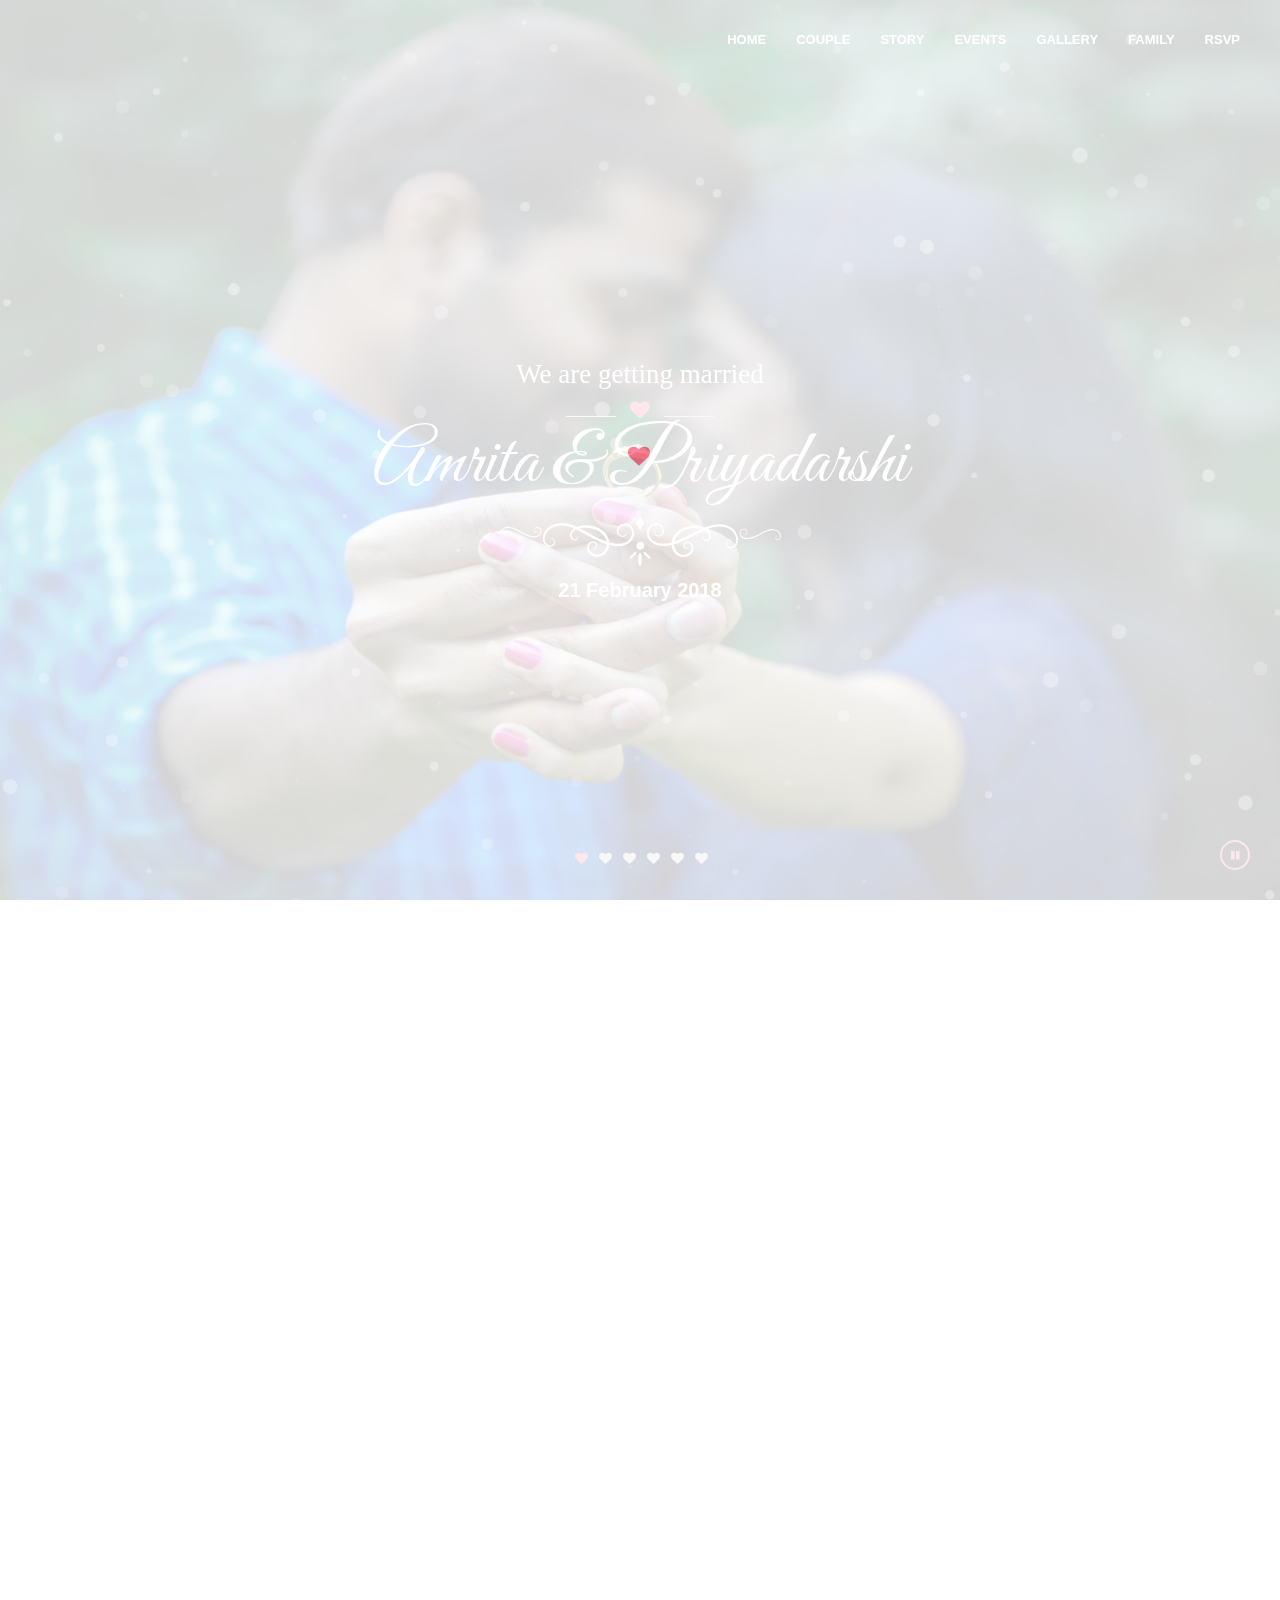
==== commit 47a30376: "updated story" ====
--- a/index.html
+++ b/index.html
@@ -1,3 +1,3 @@
-<!DOCTYPE html> <html lang="en"> <head> <meta charset="utf-8"> <meta http-equiv="X-UA-Compatible" content="IE=edge"> <meta name="viewport" content="width=device-width, initial-scale=1"> <title>Amrita & Priyadarshi Wedding</title> <meta name="description" content="Ram Raghav Priyadarshi & Amrita Wedding"/> <meta name="author" content="Ram Raghav"> <link rel="icon" href="assets/favicon.ico" type="image/png"> <link rel="stylesheet" href="assets/css/plugins/bootstrap.min.css"> <link rel="stylesheet" href="assets/css/style.css"> <script src="assets/js/vendor/modernizr-2.8.3.min.js"></script> <!--[if lt IE 9]><script src="https://oss.maxcdn.com/html5shiv/3.7.2/html5shiv.min.js"></script> <script src="https://oss.maxcdn.com/respond/1.4.2/respond.min.js"></script><![endif]--> </head> <body> <div id="preloader"> <span class="heartbeat"><i class="fa fa-heart" aria-hidden="true"></i></span> </div> <audio id="my_audio" autoplay loop preload> <source src="assets/audio/love.ogg" type="audio/ogg"></source> <source src="assets/audio/love.mp3" type="audio/mpeg"></source> Your browser does not support the audio element. </audio> <div class="audio-btn" id="play"><i class="fa fa-play" aria-hidden="true"></i></div> <div class="audio-btn pause" id="stop-audio"><i class="fa fa-pause" aria-hidden="true"></i></div> <nav class="navbar navbar-fixed-top nav-weds"> <div class="container-fluid"> <div class="navbar-right onepagenav navBare" id="navbar"> <ul class="nav navbar-nav"> <li><a href="#home">HOME</a></li> <li><a href="#couple">COUPLE</a></li> <li><a href="#story">STORY</a></li> <li><a href="#events">EVENTS</a></li> <li><a href="#gallery">GALLERY</a></li> <li><a href="#pepoles">FAMILY</a></li> <li><a href="#rsvp">RSVP</a></li> </ul> </div> <div class="navicon"><i class="fa fa-bars" aria-hidden="true"></i></div> </div> </nav> <div class="mask"></div> <div class="sidenav onepagenav navBare"> <ul class=""> <li><a href="#home">HOME</a></li> <li><a href="#couple">COUPLE</a></li> <li><a href="#story">STORY</a></li> <li><a href="#events">EVENTS</a></li> <li><a onclick="window.location.href = '/gallery.html'">GALLERY</a></li> <li><a href="#pepoles">PEPOLE</a></li> <li><a href="#rsvp">RSVP</a></li> </ul> </div> <div id="particles-js"></div> <section class="hero" id="home"> <div class="owl-carousel owl-full-width" id="hero-slide"> <div class="slide"><img src="assets/images/slider/slide1.jpg" alt=""></div> <div class="slide"><img src="assets/images/slider/slide2.jpg" alt=""></div> <div class="slide"><img src="assets/images/slider/slide3.jpg" alt=""></div> <div class="slide"><img src="assets/images/slider/slide4.jpg" alt=""></div> <div class="slide"><img src="assets/images/slider/slide5.jpg" alt=""></div> <div class="slide"><img src="assets/images/slider/slide6.jpg" alt=""></div> </div> <div class="content animation fadeInUp"> <h4>We are getting married</h4> <div class="ico"> <span class="line line2"> </span> <i class="fa fa-heart" aria-hidden="true"></i> <span class="line line2"> </span> </div> <h2>Amrita & Priyadarshi</h2> <svg width="281px" height="51px" viewBox="0 0 281 51"> <use class="shape-decor" fill="#fff" xmlns:xlink="http://www.w3.org/1999/xlink" xlink:href="assets/images/decor.svg#shape-decor"></use> </svg> <span style="display: block;font-weight: bold;"> 21 February 2018</span> </div> </section> <section class="count-down"> <div class="spacer"></div> <div class="container"> <div class="row animation fadeInUp"> <div class="col-md-12"> <div id="simple_timer"></div> </div> </div> </div> <div class="spacer"></div> </section> <section id="couple"> <div class="spacer"></div> <div class="container"> <div class="row"> <div class="col-md-12"> <div class="title animation fadeInUp"> <h2 class="main-head">Meet Happy Couple</h2> <div class="ico ico_divider"><hr class="line_divider"><div><i class="fa fa-heart" aria-hidden="true"></i></div></div> </div> <p class="sub-head"> </p> <div class="couples"> <div class="heartico animation fadeInUp"> <i class="fa fa-heart-o" aria-hidden="true"></i></div> <div class="col-md-6 col-sm-6 col-sm-12 groom animation delay1 fadeInLeft"> <figure> <img class="img-circle" src="assets/images/groom.JPG" alt=""></figure> <div class="content"> <h3>Ram Raghav Priyadarshi</h3> <p>A simple man with a kind heart, respect for others, honesty in his eys, full of happiness and believe in spreading happiness all around himself. A true friend and soon to be an ideal life partner.</p> </div> </div> <div class="col-md-6 col-sm-6 col-sm-12 bride animation delay1 fadeInRight"> <figure> <img class="img-circle" src="assets/images/bride.JPG" alt=""></figure> <div class="content"> <h3>Amrita Saluja </h3> <p>A kind of queen who knows that her crown is not on her head but has power and courage within her soul. Believes in honesty and kindness and wants to spread love and care.</p> </div> </div> </div> </div> </div> </div> <div class="spacer"></div> </section> <section class="story parallax" style="background-image:url(assets/images/story.jpg);" data-stellar-background-ratio="0.5" id="story"> <div class="spacer"></div> <div class="container"> <div class="row animation fadeInUp"> <div class="col-md-12"> <div class="title"> <h2 class="main-head">Our Love Story</h2> <div class="ico ico_divider"><hr class="line_divider"><div><i class="fa fa-heart" aria-hidden="true"></i></div></div> </div> <p class="sub-head"> </p> <p id="storyPart" class="text-justify"> When I met her first time, it was rhapsody. Her voice still plays in my mind like a symphony.<br/><br/> “Love is always patient and kind. It is neither jealous nor boastful or conceited.” Love is what I read in books, love is what I waited for and it was miraculous day since it arrived in my life in a very unexpected way. I connected the dots I reckoned me that the whole world had been conspiring behind me so I can get missing piece of the puzzle.<br/><br/> Our love story is quite alluring like others since it commenced with acquaintance on social media that metamorphosed us into friendship as we were working on the same project in our college. Those smirks and bickers, care and concern while spending time together in libraries, training centers and travelling inadvertently reinforced our friendship.<br/><br/> As the day of academic severance came closer, the feeling of not being together was crepting inside our souls. It caused deep agony to our lovey-dovey hearts that made us realize, we are in "Love" with each other. So before the final adieu I went to her with rose and proposed her for marriage. The entire class was awestruck and soon the class was filled with the hubbub of applauses and good wishes. Finally she said "yes". <br/><br/> After 6 years of this beautiful journey, it’s time to start a new chapter by tying the knot with each other. Thanks to our families for accepting us wholeheartedly. </p> </div> </div> </div> <div class="spacer"></div> </div> </section> <section class="event" id="events"> <div class="container"> <div class="spacer"></div> <div class="row animation fadeInUp"> <div class="title"> <h2 class="main-head">The Wedding Events</h2> <div class="ico ico_divider"><hr class="line_divider"><div><i class="fa fa-heart" aria-hidden="true"></i></div></div> </div> <p class="sub-head"> </p> <div class="row-wedding"> <div class="col-sm-6 col-md-4"> <div class="box"> <figure><img class="img-responsive" src="assets/images/event/engagement.jpg" alt=""></figure> <div class="data"> <h3>Engagement Ceremony</h3> <p><a target="_blank" href="http://themarkhotelandclub.com/">The Mark Hotel And Club</a></p> <h6><i class="fa fa-calendar-check-o" aria-hidden="true"></i>20/02/2018</h6> <h6><i class="fa fa fa-clock-o" aria-hidden="true"></i>7 PM</h6> <h6> <a target="_blank" style="line-height: 1.5;" href="https://maps.google.com/maps?ll=23.169993,77.464281&z=16&t=m&hl=en-US&gl=IN&mapclient=embed&cid=14999231435302181720"> <i class="fa fa-map-marker" aria-hidden="true"></i>NH-12, Hoshangabad Road, Misrod, Bhopal, Madhya Pradesh 462026 </a> </h6> </div> </div> </div> <div class=" col-sm-6 col-md-4"> <div class="box"> <figure><img class="img-responsive" src="assets/images/event/wedding.jpg" alt=""></figure> <div class="data"> <h3>Wedding Ceremony</h3> <p><a target="_blank" href="https://www.google.co.in/maps/dir//Gurudwara+Sahib+Piplani,+70+%2F+N4,+Eastern+Rd+of+BHEL,+Sector+A,+Berkheda,+Bhopal,+Madhya+Pradesh+462021/@23.2329768,77.4652604,17z/data=!4m9!4m8!1m0!1m5!1m1!1s0x397c42204a9db2b5:0xd6e0bfb6783581f5!2m2!1d77.4674491!2d23.2329768!3e0">Gurudwara Sahib Piplani</a></p> <h6><i class="fa fa-calendar-check-o" aria-hidden="true"></i>21/02/2018</h6> <h6><i class="fa fa fa-clock-o" aria-hidden="true"></i>10:30 AM</h6> <h6> <a target="_blank" style="line-height: 1.5;" href="https://www.google.co.in/maps/place/Gurudwara+Sahib+Piplani/@23.2329768,77.4652604,17z/data=!3m1!4b1!4m5!3m4!1s0x397c42204a9db2b5:0xd6e0bfb6783581f5!8m2!3d23.2329768!4d77.4674491"> <i class="fa fa-map-marker" aria-hidden="true"></i>70 / N4, Eastern Rd of BHEL, Sector A, Berkheda, Bhopal, Madhya Pradesh 462021 </a> </h6> </div> </div> </div> <div class=" col-sm-6 col-md-4"> <div class="box"> <figure><img class="img-responsive" src="assets/images/event/reception.jpg" alt=""></figure> <div class="data"> <h3>Reception Party</h3> <p><a target="_blank" href="http://themarkhotelandclub.com/">The Mark Hotel And Club</a></p> <h6><i class="fa fa-calendar-check-o" aria-hidden="true"></i>21/02/2018</h6> <h6><i class="fa fa fa-clock-o" aria-hidden="true"></i>8 PM</h6> <h6> <a target="_blank" style="line-height: 1.5;" href="https://maps.google.com/maps?ll=23.169993,77.464281&z=16&t=m&hl=en-US&gl=IN&mapclient=embed&cid=14999231435302181720"> <i class="fa fa-map-marker" aria-hidden="true"></i>NH-12, Hoshangabad Road, Misrod, Bhopal, Madhya Pradesh 462026 </a> </h6> </div> </div> </div> </div> </div> <div class="spacer"></div> </div> </section> <section class="gallery" id="gallery"> <div class="spacer"></div> <div class="container-fluid"> <div class="row animation fadeInUp"> <div class="title"> <h2 class="main-head">Our Gallery</h2> <div class="ico ico_divider"><hr class="line_divider"><div><i class="fa fa-heart" aria-hidden="true"></i></div></div> </div> <p class="sub-head"> </p> <div class="gallery-masonry zoom-gallery"> <div class="col-md-3 item"> <a href="assets/images/gallery/1.JPG" title="View Image"> <img class="img-responsive" src="assets/images/gallery/1.JPG" alt="gallery"> </a> </div> <div class="col-md-3 item"> <a href="assets/images/gallery/2.jpg" title="View Image"> <img class="img-responsive" src="assets/images/gallery/2.jpg" alt="gallery"> </a> </div> <div class="col-md-3 item"> <a href="assets/images/gallery/3.jpg" title="View Image"> <img class="img-responsive" src="assets/images/gallery/3.jpg" alt="gallery"> </a> </div> <div class="col-md-3 item"> <a href="assets/images/gallery/4.jpg" title="View Image"> <img class="img-responsive" src="assets/images/gallery/4.jpg" alt="gallery"> </a> </div> <div class="col-md-3 item"> <a href="assets/images/gallery/5.jpg" title="View Image"> <img class="img-responsive" src="assets/images/gallery/5.jpg" alt="gallery"> </a> </div> <div class="col-md-3 item"> <a href="assets/images/gallery/6.jpg" title="View Image"> <img class="img-responsive" src="assets/images/gallery/6.jpg" alt="gallery"> </a> </div> <div class="col-md-3 item"> <a href="assets/images/gallery/7.jpg" title="View Image"> <img class="img-responsive" src="assets/images/gallery/7.jpg" alt="gallery"> </a> </div> <div class="col-md-3 item"> <a href="assets/images/gallery/8.jpg" title="View Image"> <img class="img-responsive" src="assets/images/gallery/8.jpg" alt="gallery"> </a> </div> </div> <p class="mr-0"> <a id="view_more" href="/gallery.html"> <img style="height:auto; width: 100px;" class="img-responsive" src="assets/images/more.png" alt="View More"> </a> </p> </div> </div> <div class="spacer"></div> </section> <section class="pepoles" id="pepoles"> <div class="spacer"></div> <div class="container"> <div class="row animation fadeInUp"> <div class="title"> <h2 class="main-head">Family</h2> <div class="ico ico_divider"><hr class="line_divider"><div><i class="fa fa-heart" aria-hidden="true"></i></div></div> </div> <p class="sub-head"> </p> <div class="title animation fadeInUp"> <h2 class="main-head main-head2">Groom's Family</h2> <div class="ico ico_divider"><hr class="line_divider"><div><i class="fa fa-heart" aria-hidden="true"></i></div></div> </div> <div class="pepoles-row animation fadeInUp"> <div class="box"> <figure><img class="img-responsive" src="assets/images/family/1.jpg" alt=""> <div class="overlay"> <p>Father</p> </div> </figure> </div> <div class="box"> <figure><img class="img-responsive" src="assets/images/family/2.jpg" alt=""> <div class="overlay"> <p>Mother</p> </div> </figure> </div> <div class="box"> <figure><img class="img-responsive" src="assets/images/family/3.jpg" alt=""> <div class="overlay"> <p>Elder Brother & Sister -in-Law</p> </div> </figure> </div> <div class="box"> <figure><img class="img-responsive" src="assets/images/family/4.jpg" alt=""> <div class="overlay"> <p>Younger Brother</p> </div> </figure> </div> </div> <div class="title animation fadeInUp"> <h2 class="main-head main-head2">Bride's Family</h2> <div class="ico ico_divider"><hr class="line_divider"><div><i class="fa fa-heart" aria-hidden="true"></i></div></div> </div> <div class="pepoles-row animation fadeInUp"> <div class="box"> <figure><img class="img-responsive" src="assets/images/bride_family/1.jpg" alt=""> <div class="overlay"> <p>Grandmother</p> </div> </figure> </div> <div class="box"> <figure><img class="img-responsive" src="assets/images/bride_family/2.JPG" alt=""> <div class="overlay"> <p>Father</p> </div> </figure> </div> <div class="box"> <figure><img class="img-responsive" src="assets/images/bride_family/3.jpg" alt=""> <div class="overlay"> <p>Mother</p> </div> </figure> </div> <div class="box"> <figure> <img class="img-responsive" src="assets/images/bride_family/4.jpg" alt=""> <div class="overlay"> <p>Badi Bua</p> </div> </figure> </div> <div class="box"> <figure> <img class="img-responsive" src="assets/images/bride_family/5.jpg" alt=""> <div class="overlay"> <p>Phupha Ji</p> </div> </figure> </div> <div class="box"> <figure> <img class="img-responsive" src="assets/images/bride_family/6.jpg" alt=""> <div class="overlay"> <p>Chhoti Bua</p> </div> </figure> </div> <div class="box"> <figure> <img class="img-responsive" src="assets/images/bride_family/9.jpg" alt=""> <div class="overlay"> <p>Brother</p> </div> </figure> </div> <div class="box"> <figure> <img class="img-responsive" src="assets/images/bride_family/7.jpg" alt=""> <div class="overlay"> <p>Brother-in-Law & Sister</p> </div> </figure> </div> <div class="box"> <figure> <img class="img-responsive" src="assets/images/bride_family/8.jpg" alt=""> <div class="overlay"> <p>Sister</p> </div> </figure> </div> </div> </div> </div> <div class="spacer"></div> </section> <section class="rsvp parallax" style="background-image:url(assets/images/rsvp-bg.jpg);" data-stellar-background-ratio="0.5" id="rsvp"> <div class="spacer"></div> <div class="container"> <div class="row animation fadeInUp"> <div class="col-md-8 col-md-offset-2 col-sm-12"> <div class="rsvp-box"> <div class="title"> <h2 class="main-head">Will You Attend?</h2> <div class="ico ico_divider"><hr class="line_divider"><div><i class="fa fa-heart" aria-hidden="true"></i></div></div> </div> <form id="contactform" data-toggle="validator" class="row shake scroll-reveal animation fadeInUp"> <div class="form-group col-md-12"> <label for="name">Name</label> <input type="text" class="form-control" id="name" placeholder="Enter your full name" required data-error="Name should not be empty."> <span class="asterisk"></span> <div class="help-block with-errors"></div> </div> <div class="row mr-0 pd-0"> <div class="form-group col-sm-6 col-md-6"> <label for="email">Email</label> <input type="email" class="form-control" id="email" placeholder="Enter your email" required data-error="Please enter valid email address."> <span class="asterisk"></span> <div class="help-block with-errors"></div> </div> <div class="form-group col-sm-6 col-md-6"> <label for="mobile">Mobile</label> <input type="text" class="form-control" id="mobile" placeholder="Enter your 10 digits mobile number" required pattern="^(\+\d{1,3}[- ]?)?\d{10}$" data-error="Please enter valid mobile number."> <span class="asterisk"></span> <div class="help-block with-errors"></div> </div> </div> <div class="row mr-0 pd-0"> <div class="form-group col-sm-6 col-md-6"> <label for="guest">Number of Guest</label> <select name="guest" class="form-control" id="guest"> <option selected>01</option> <option>02</option> <option>03</option> <option>04</option> <option>05</option> </select> </div> <div class="form-group col-sm-6 col-md-6"> <label for="selectedEvent">Events</label> <select name="selectedEvent" class="form-control" id="selectedEvent"> <option selected>All Events</option> <option>Engagement Ceremony</option> <option>Wedding Ceremony</option> <option>Reception Party</option> </select> </div> </div> <div class="row mr-0 pd-0"> <div class="form-group col-sm-6 col-md-6"> <label for="arrDate">Arrival Date</label> <input type="date" class="form-control" id="arrDate"> </div> <div class="form-group col-sm-6 col-md-6"> <label for="arrTime">Arrival Time</label> <input type="time" class="form-control" id="arrTime"> </div> </div> <div class="form-group col-md-12"> <label for="arrPlace">Arrival Place</label> <input type="text" class="form-control" id="arrPlace" placeholder="Airport / Railway Station / Bus Stop"> </div> <div class="row mr-0 pd-0"> <div class="form-group col-sm-6 col-md-6"> <label for="deptDate">Departure Date</label> <input type="date" class="form-control" id="deptDate"> </div> <div class="form-group col-sm-6 col-md-6"> <label for="deptTime">Departure Time</label> <input type="time" class="form-control" id="deptTime"> </div> </div> <div class="form-group col-md-12"> <label for="deptPlace">Departure Place</label> <input type="text" class="form-control" id="deptPlace" placeholder="Airport / Railway Station / Bus Stop"> </div> <div class="form-group col-md-12"> <textarea name="message" id="message" class="form-control" rows="6" placeholder="Write your message here"></textarea> </div> <div class="col-md-12 text-center" style="margin-bottom: 15px;"> <button type="submit" id="form-submit" class="btn btn-default btn-rsvp">SEND MESSAGE</button> </div> <div id="msgSubmit" style="margin: 15px;clear:both;"></div> </form> </div> </div> </div> </div> <div class="spacer"></div> </section> <section class="parallax bottom" style="background-image:url(assets/images/bottom1.jpg);" data-stellar-background-ratio="0.5"> <div class="spacer"></div> <div class="content animation fadeInUp"> <div class="dta"> <h4>Thank You</h4> <h2>Amrita & Priyadarshi</h2> <svg width="281px" height="51px" viewBox="0 0 281 51"> <use class="shape-decor" fill="#fff" xmlns:xlink="http://www.w3.org/1999/xlink" xlink:href="assets/images/decor.svg#shape-decor"></use> </svg> <h6>21 February 2018</h6> </div> </div> <div class="spacer"></div> </section> <script src="assets/js/vendor/jquery-1.12.4.min.js"></script> <script src="assets/js/vendor/jquery.easing-1.3.pack.js"></script> <script src="assets/js/plugins/pace.min.js"></script> <script src="assets/js/plugins/bootstrap.min.js"></script> <script src="assets/js/plugins/jquery.smooth-scroll.min.js"></script> <script src="assets/js/plugins/jquery.waypoints.min.js"></script> <script src="assets/js/plugins/device-detect.js"></script> <script src="assets/js/plugins/owl.carousel.min.js"></script> <script src="assets/js/plugins/jquery.stellar.min.js"></script> <script src="assets/js/plugins/jquery.syotimer.min.js"></script> <script src="assets/js/plugins/jquery.magnific-popup.min.js"></script> <script src="assets/js/plugins/imagesloaded.pkgd.min.js"></script> <script src="assets/js/plugins/masonry.pkgd.min.js"></script> <script type="text/javascript" src="assets/rsvp-form/js/validator.min.js"></script> <script src="assets/js/custom.js?v=0.1.1"></script> <script src="assets/js/plugins/particles.min.js"></script> <script>
+<!DOCTYPE html> <html lang="en"> <head> <meta charset="utf-8"> <meta http-equiv="X-UA-Compatible" content="IE=edge"> <meta name="viewport" content="width=device-width, initial-scale=1"> <title>Amrita & Priyadarshi Wedding</title> <meta name="description" content="Ram Raghav Priyadarshi & Amrita Wedding"/> <meta name="author" content="Ram Raghav"> <link rel="icon" href="assets/favicon.ico" type="image/png"> <link rel="stylesheet" href="assets/css/plugins/bootstrap.min.css"> <link rel="stylesheet" href="assets/css/style.css"> <script src="assets/js/vendor/modernizr-2.8.3.min.js"></script> <!--[if lt IE 9]><script src="https://oss.maxcdn.com/html5shiv/3.7.2/html5shiv.min.js"></script> <script src="https://oss.maxcdn.com/respond/1.4.2/respond.min.js"></script><![endif]--> </head> <body> <div id="preloader"> <span class="heartbeat"><i class="fa fa-heart" aria-hidden="true"></i></span> </div> <audio id="my_audio" autoplay loop preload> <source src="assets/audio/love.ogg" type="audio/ogg"></source> <source src="assets/audio/love.mp3" type="audio/mpeg"></source> Your browser does not support the audio element. </audio> <div class="audio-btn" id="play"><i class="fa fa-play" aria-hidden="true"></i></div> <div class="audio-btn pause" id="stop-audio"><i class="fa fa-pause" aria-hidden="true"></i></div> <nav class="navbar navbar-fixed-top nav-weds"> <div class="container-fluid"> <div class="navbar-right onepagenav navBare" id="navbar"> <ul class="nav navbar-nav"> <li><a href="#home">HOME</a></li> <li><a href="#couple">COUPLE</a></li> <li><a href="#story">STORY</a></li> <li><a href="#events">EVENTS</a></li> <li><a href="#gallery">GALLERY</a></li> <li><a href="#pepoles">FAMILY</a></li> <li><a href="#rsvp">RSVP</a></li> </ul> </div> <div class="navicon"><i class="fa fa-bars" aria-hidden="true"></i></div> </div> </nav> <div class="mask"></div> <div class="sidenav onepagenav navBare"> <ul class=""> <li><a href="#home">HOME</a></li> <li><a href="#couple">COUPLE</a></li> <li><a href="#story">STORY</a></li> <li><a href="#events">EVENTS</a></li> <li><a onclick="window.location.href = '/gallery.html'">GALLERY</a></li> <li><a href="#pepoles">PEPOLE</a></li> <li><a href="#rsvp">RSVP</a></li> </ul> </div> <div id="particles-js"></div> <section class="hero" id="home"> <div class="owl-carousel owl-full-width" id="hero-slide"> <div class="slide"><img src="assets/images/slider/slide1.jpg" alt=""></div> <div class="slide"><img src="assets/images/slider/slide2.jpg" alt=""></div> <div class="slide"><img src="assets/images/slider/slide3.jpg" alt=""></div> <div class="slide"><img src="assets/images/slider/slide4.jpg" alt=""></div> <div class="slide"><img src="assets/images/slider/slide5.jpg" alt=""></div> <div class="slide"><img src="assets/images/slider/slide6.jpg" alt=""></div> </div> <div class="content animation fadeInUp"> <h4>We are getting married</h4> <div class="ico"> <span class="line line2"> </span> <i class="fa fa-heart" aria-hidden="true"></i> <span class="line line2"> </span> </div> <h2>Amrita & Priyadarshi</h2> <svg width="281px" height="51px" viewBox="0 0 281 51"> <use class="shape-decor" fill="#fff" xmlns:xlink="http://www.w3.org/1999/xlink" xlink:href="assets/images/decor.svg#shape-decor"></use> </svg> <span style="display: block;font-weight: bold;"> 21 February 2018</span> </div> </section> <section class="count-down"> <div class="spacer"></div> <div class="container"> <div class="row animation fadeInUp"> <div class="col-md-12"> <div id="simple_timer"></div> </div> </div> </div> <div class="spacer"></div> </section> <section id="couple"> <div class="spacer"></div> <div class="container"> <div class="row"> <div class="col-md-12"> <div class="title animation fadeInUp"> <h2 class="main-head">Meet Happy Couple</h2> <div class="ico ico_divider"><hr class="line_divider"><div><i class="fa fa-heart" aria-hidden="true"></i></div></div> </div> <p class="sub-head"> </p> <div class="couples"> <div class="heartico animation fadeInUp"> <i class="fa fa-heart-o" aria-hidden="true"></i></div> <div class="col-md-6 col-sm-6 col-sm-12 groom animation delay1 fadeInLeft"> <figure> <img class="img-circle" src="assets/images/groom.JPG" alt=""></figure> <div class="content"> <h3>Ram Raghav Priyadarshi</h3> <p>A simple man with a kind heart, respect for others, honesty in his eys, full of happiness and believe in spreading happiness all around himself. A true friend and soon to be an ideal life partner.</p> </div> </div> <div class="col-md-6 col-sm-6 col-sm-12 bride animation delay1 fadeInRight"> <figure> <img class="img-circle" src="assets/images/bride.JPG" alt=""></figure> <div class="content"> <h3>Amrita Saluja </h3> <p>A kind of queen who knows that her crown is not on her head but has power and courage within her soul. Believes in honesty and kindness and wants to spread love and care.</p> </div> </div> </div> </div> </div> </div> <div class="spacer"></div> </section> <section class="story parallax" style="background-image:url(assets/images/story.jpg);" data-stellar-background-ratio="0.5" id="story"> <div class="spacer"></div> <div class="container"> <div class="row animation fadeInUp"> <div class="col-md-12"> <div class="title"> <h2 class="main-head">Our Love Story</h2> <div class="ico ico_divider"><hr class="line_divider"><div><i class="fa fa-heart" aria-hidden="true"></i></div></div> </div> <p class="sub-head"> </p> <p id="storyPart" class="text-justify"> Love is what we read in books, love is what we waited for and yet we were surprised when it arrived in our lives though pleasantly. <br/><br/> Ours is a simple love story. It is not dramatic or poetic but it gets its charm from the simplicity. It all started with just an acquaintance on social media which then evolved into a strong bond of friendship when we worked on the same project in college and spent more time together in libraries, during trainings and trips. We found comfort in each other’s company and constantly looked out for each other. <br/><br/> Our love story is quite alluring like others since it commenced with acquaintance on social media that metamorphosed us into friendship as we were working on the same project in our college. Those smirks and bickers, care and concern while spending time together in libraries, training centers and travelling inadvertently reinforced our friendship.<br/><br/> As the last day of college approached, we started to dread not being able to see each other as often as we wanted and that’s when we realized the symbiotic support system we had become for each other. But before leaving he came to her holding a rose in his hand and went down on a knee. He proposed as all the friends cheered. Oh! And she said ‘yes’! <br/><br/> Now after 6 years our bond has only gotten stronger and it’s time to start a new chapter of our lives by sealing that bond. We are lucky to have the most amazing families who have embraced our relationship whole heartedly and have stood by us always! </p> </div> </div> </div> <div class="spacer"></div> </div> </section> <section class="event" id="events"> <div class="container"> <div class="spacer"></div> <div class="row animation fadeInUp"> <div class="title"> <h2 class="main-head">The Wedding Events</h2> <div class="ico ico_divider"><hr class="line_divider"><div><i class="fa fa-heart" aria-hidden="true"></i></div></div> </div> <p class="sub-head"> </p> <div class="row-wedding"> <div class="col-sm-6 col-md-4"> <div class="box"> <figure><img class="img-responsive" src="assets/images/event/engagement.jpg" alt=""></figure> <div class="data"> <h3>Engagement Ceremony</h3> <p><a target="_blank" href="http://themarkhotelandclub.com/">The Mark Hotel And Club</a></p> <h6><i class="fa fa-calendar-check-o" aria-hidden="true"></i>20/02/2018</h6> <h6><i class="fa fa fa-clock-o" aria-hidden="true"></i>7 PM</h6> <h6> <a target="_blank" style="line-height: 1.5;" href="https://maps.google.com/maps?ll=23.169993,77.464281&z=16&t=m&hl=en-US&gl=IN&mapclient=embed&cid=14999231435302181720"> <i class="fa fa-map-marker" aria-hidden="true"></i>NH-12, Hoshangabad Road, Misrod, Bhopal, Madhya Pradesh 462026 </a> </h6> </div> </div> </div> <div class=" col-sm-6 col-md-4"> <div class="box"> <figure><img class="img-responsive" src="assets/images/event/wedding.jpg" alt=""></figure> <div class="data"> <h3>Wedding Ceremony</h3> <p><a target="_blank" href="https://www.google.co.in/maps/dir//Gurudwara+Sahib+Piplani,+70+%2F+N4,+Eastern+Rd+of+BHEL,+Sector+A,+Berkheda,+Bhopal,+Madhya+Pradesh+462021/@23.2329768,77.4652604,17z/data=!4m9!4m8!1m0!1m5!1m1!1s0x397c42204a9db2b5:0xd6e0bfb6783581f5!2m2!1d77.4674491!2d23.2329768!3e0">Gurudwara Sahib Piplani</a></p> <h6><i class="fa fa-calendar-check-o" aria-hidden="true"></i>21/02/2018</h6> <h6><i class="fa fa fa-clock-o" aria-hidden="true"></i>10:30 AM</h6> <h6> <a target="_blank" style="line-height: 1.5;" href="https://www.google.co.in/maps/place/Gurudwara+Sahib+Piplani/@23.2329768,77.4652604,17z/data=!3m1!4b1!4m5!3m4!1s0x397c42204a9db2b5:0xd6e0bfb6783581f5!8m2!3d23.2329768!4d77.4674491"> <i class="fa fa-map-marker" aria-hidden="true"></i>70 / N4, Eastern Rd of BHEL, Sector A, Berkheda, Bhopal, Madhya Pradesh 462021 </a> </h6> </div> </div> </div> <div class=" col-sm-6 col-md-4"> <div class="box"> <figure><img class="img-responsive" src="assets/images/event/reception.jpg" alt=""></figure> <div class="data"> <h3>Reception Party</h3> <p><a target="_blank" href="http://themarkhotelandclub.com/">The Mark Hotel And Club</a></p> <h6><i class="fa fa-calendar-check-o" aria-hidden="true"></i>21/02/2018</h6> <h6><i class="fa fa fa-clock-o" aria-hidden="true"></i>8 PM</h6> <h6> <a target="_blank" style="line-height: 1.5;" href="https://maps.google.com/maps?ll=23.169993,77.464281&z=16&t=m&hl=en-US&gl=IN&mapclient=embed&cid=14999231435302181720"> <i class="fa fa-map-marker" aria-hidden="true"></i>NH-12, Hoshangabad Road, Misrod, Bhopal, Madhya Pradesh 462026 </a> </h6> </div> </div> </div> </div> </div> <div class="spacer"></div> </div> </section> <section class="gallery" id="gallery"> <div class="spacer"></div> <div class="container-fluid"> <div class="row animation fadeInUp"> <div class="title"> <h2 class="main-head">Our Gallery</h2> <div class="ico ico_divider"><hr class="line_divider"><div><i class="fa fa-heart" aria-hidden="true"></i></div></div> </div> <p class="sub-head"> </p> <div class="gallery-masonry zoom-gallery"> <div class="col-md-3 item"> <a href="assets/images/gallery/1.JPG" title="View Image"> <img class="img-responsive" src="assets/images/gallery/1.JPG" alt="gallery"> </a> </div> <div class="col-md-3 item"> <a href="assets/images/gallery/2.jpg" title="View Image"> <img class="img-responsive" src="assets/images/gallery/2.jpg" alt="gallery"> </a> </div> <div class="col-md-3 item"> <a href="assets/images/gallery/3.jpg" title="View Image"> <img class="img-responsive" src="assets/images/gallery/3.jpg" alt="gallery"> </a> </div> <div class="col-md-3 item"> <a href="assets/images/gallery/4.jpg" title="View Image"> <img class="img-responsive" src="assets/images/gallery/4.jpg" alt="gallery"> </a> </div> <div class="col-md-3 item"> <a href="assets/images/gallery/5.jpg" title="View Image"> <img class="img-responsive" src="assets/images/gallery/5.jpg" alt="gallery"> </a> </div> <div class="col-md-3 item"> <a href="assets/images/gallery/6.jpg" title="View Image"> <img class="img-responsive" src="assets/images/gallery/6.jpg" alt="gallery"> </a> </div> <div class="col-md-3 item"> <a href="assets/images/gallery/7.jpg" title="View Image"> <img class="img-responsive" src="assets/images/gallery/7.jpg" alt="gallery"> </a> </div> <div class="col-md-3 item"> <a href="assets/images/gallery/8.jpg" title="View Image"> <img class="img-responsive" src="assets/images/gallery/8.jpg" alt="gallery"> </a> </div> </div> <p class="mr-0"> <a id="view_more" href="/gallery.html"> <img style="height:auto; width: 100px;" class="img-responsive" src="assets/images/more.png" alt="View More"> </a> </p> </div> </div> <div class="spacer"></div> </section> <section class="pepoles" id="pepoles"> <div class="spacer"></div> <div class="container"> <div class="row animation fadeInUp"> <div class="title"> <h2 class="main-head">Family</h2> <div class="ico ico_divider"><hr class="line_divider"><div><i class="fa fa-heart" aria-hidden="true"></i></div></div> </div> <p class="sub-head"> </p> <div class="title animation fadeInUp"> <h2 class="main-head main-head2">Groom's Family</h2> <div class="ico ico_divider"><hr class="line_divider"><div><i class="fa fa-heart" aria-hidden="true"></i></div></div> </div> <div class="pepoles-row animation fadeInUp"> <div class="box"> <figure><img class="img-responsive" src="assets/images/family/1.jpg" alt=""> <div class="overlay"> <p>Father</p> </div> </figure> </div> <div class="box"> <figure><img class="img-responsive" src="assets/images/family/2.jpg" alt=""> <div class="overlay"> <p>Mother</p> </div> </figure> </div> <div class="box"> <figure><img class="img-responsive" src="assets/images/family/3.jpg" alt=""> <div class="overlay"> <p>Elder Brother & Sister -in-Law</p> </div> </figure> </div> <div class="box"> <figure><img class="img-responsive" src="assets/images/family/4.jpg" alt=""> <div class="overlay"> <p>Younger Brother</p> </div> </figure> </div> </div> <div class="title animation fadeInUp"> <h2 class="main-head main-head2">Bride's Family</h2> <div class="ico ico_divider"><hr class="line_divider"><div><i class="fa fa-heart" aria-hidden="true"></i></div></div> </div> <div class="pepoles-row animation fadeInUp"> <div class="box"> <figure><img class="img-responsive" src="assets/images/bride_family/1.jpg" alt=""> <div class="overlay"> <p>Grandmother</p> </div> </figure> </div> <div class="box"> <figure><img class="img-responsive" src="assets/images/bride_family/2.JPG" alt=""> <div class="overlay"> <p>Father</p> </div> </figure> </div> <div class="box"> <figure><img class="img-responsive" src="assets/images/bride_family/3.jpg" alt=""> <div class="overlay"> <p>Mother</p> </div> </figure> </div> <div class="box"> <figure> <img class="img-responsive" src="assets/images/bride_family/4.jpg" alt=""> <div class="overlay"> <p>Badi Bua</p> </div> </figure> </div> <div class="box"> <figure> <img class="img-responsive" src="assets/images/bride_family/5.jpg" alt=""> <div class="overlay"> <p>Phupha Ji</p> </div> </figure> </div> <div class="box"> <figure> <img class="img-responsive" src="assets/images/bride_family/6.jpg" alt=""> <div class="overlay"> <p>Chhoti Bua</p> </div> </figure> </div> <div class="box"> <figure> <img class="img-responsive" src="assets/images/bride_family/9.jpg" alt=""> <div class="overlay"> <p>Brother</p> </div> </figure> </div> <div class="box"> <figure> <img class="img-responsive" src="assets/images/bride_family/7.jpg" alt=""> <div class="overlay"> <p>Brother-in-Law & Sister</p> </div> </figure> </div> <div class="box"> <figure> <img class="img-responsive" src="assets/images/bride_family/8.jpg" alt=""> <div class="overlay"> <p>Sister</p> </div> </figure> </div> </div> </div> </div> <div class="spacer"></div> </section> <section class="rsvp parallax" style="background-image:url(assets/images/rsvp-bg.jpg);" data-stellar-background-ratio="0.5" id="rsvp"> <div class="spacer"></div> <div class="container"> <div class="row animation fadeInUp"> <div class="col-md-8 col-md-offset-2 col-sm-12"> <div class="rsvp-box"> <div class="title"> <h2 class="main-head">Will You Attend?</h2> <div class="ico ico_divider"><hr class="line_divider"><div><i class="fa fa-heart" aria-hidden="true"></i></div></div> </div> <form id="contactform" data-toggle="validator" class="row shake scroll-reveal animation fadeInUp"> <div class="form-group col-md-12"> <label for="name">Name</label> <input type="text" class="form-control" id="name" placeholder="Enter your full name" required data-error="Name should not be empty."> <span class="asterisk"></span> <div class="help-block with-errors"></div> </div> <div class="row mr-0 pd-0"> <div class="form-group col-sm-6 col-md-6"> <label for="email">Email</label> <input type="email" class="form-control" id="email" placeholder="Enter your email" required data-error="Please enter valid email address."> <span class="asterisk"></span> <div class="help-block with-errors"></div> </div> <div class="form-group col-sm-6 col-md-6"> <label for="mobile">Mobile</label> <input type="text" class="form-control" id="mobile" placeholder="Enter your 10 digits mobile number" required pattern="^(\+\d{1,3}[- ]?)?\d{10}$" data-error="Please enter valid mobile number."> <span class="asterisk"></span> <div class="help-block with-errors"></div> </div> </div> <div class="row mr-0 pd-0"> <div class="form-group col-sm-6 col-md-6"> <label for="guest">Number of Guest</label> <select name="guest" class="form-control" id="guest"> <option selected>01</option> <option>02</option> <option>03</option> <option>04</option> <option>05</option> </select> </div> <div class="form-group col-sm-6 col-md-6"> <label for="selectedEvent">Events</label> <select name="selectedEvent" class="form-control" id="selectedEvent"> <option selected>All Events</option> <option>Engagement Ceremony</option> <option>Wedding Ceremony</option> <option>Reception Party</option> </select> </div> </div> <div class="row mr-0 pd-0"> <div class="form-group col-sm-6 col-md-6"> <label for="arrDate">Arrival Date</label> <input type="date" class="form-control" id="arrDate"> </div> <div class="form-group col-sm-6 col-md-6"> <label for="arrTime">Arrival Time</label> <input type="time" class="form-control" id="arrTime"> </div> </div> <div class="form-group col-md-12"> <label for="arrPlace">Arrival Place</label> <input type="text" class="form-control" id="arrPlace" placeholder="Airport / Railway Station / Bus Stop"> </div> <div class="row mr-0 pd-0"> <div class="form-group col-sm-6 col-md-6"> <label for="deptDate">Departure Date</label> <input type="date" class="form-control" id="deptDate"> </div> <div class="form-group col-sm-6 col-md-6"> <label for="deptTime">Departure Time</label> <input type="time" class="form-control" id="deptTime"> </div> </div> <div class="form-group col-md-12"> <label for="deptPlace">Departure Place</label> <input type="text" class="form-control" id="deptPlace" placeholder="Airport / Railway Station / Bus Stop"> </div> <div class="form-group col-md-12"> <textarea name="message" id="message" class="form-control" rows="6" placeholder="Write your message here"></textarea> </div> <div class="col-md-12 text-center" style="margin-bottom: 15px;"> <button type="submit" id="form-submit" class="btn btn-default btn-rsvp">SEND MESSAGE</button> </div> <div id="msgSubmit" style="margin: 15px;clear:both;"></div> </form> </div> </div> </div> </div> <div class="spacer"></div> </section> <section class="parallax bottom" style="background-image:url(assets/images/bottom1.jpg);" data-stellar-background-ratio="0.5"> <div class="spacer"></div> <div class="content animation fadeInUp"> <div class="dta"> <h4>Thank You</h4> <h2>Amrita & Priyadarshi</h2> <svg width="281px" height="51px" viewBox="0 0 281 51"> <use class="shape-decor" fill="#fff" xmlns:xlink="http://www.w3.org/1999/xlink" xlink:href="assets/images/decor.svg#shape-decor"></use> </svg> <h6>21 February 2018</h6> </div> </div> <div class="spacer"></div> </section> <script src="assets/js/vendor/jquery-1.12.4.min.js"></script> <script src="assets/js/vendor/jquery.easing-1.3.pack.js"></script> <script src="assets/js/plugins/pace.min.js"></script> <script src="assets/js/plugins/bootstrap.min.js"></script> <script src="assets/js/plugins/jquery.smooth-scroll.min.js"></script> <script src="assets/js/plugins/jquery.waypoints.min.js"></script> <script src="assets/js/plugins/device-detect.js"></script> <script src="assets/js/plugins/owl.carousel.min.js"></script> <script src="assets/js/plugins/jquery.stellar.min.js"></script> <script src="assets/js/plugins/jquery.syotimer.min.js"></script> <script src="assets/js/plugins/jquery.magnific-popup.min.js"></script> <script src="assets/js/plugins/imagesloaded.pkgd.min.js"></script> <script src="assets/js/plugins/masonry.pkgd.min.js"></script> <script type="text/javascript" src="assets/rsvp-form/js/validator.min.js"></script> <script src="assets/js/custom.js?v=0.1.1"></script> <script src="assets/js/plugins/particles.min.js"></script> <script>
 particlesJS.load('particles-js', '../assets/js/plugins/particles.json', function() {});
 </script> </body> </html>--- a/assets/css/style.css
+++ b/assets/css/style.css
@@ -1 +1 @@
-@import url("https://fonts.googleapis.com/css?family=Great+Vibes|Playfair+Display:400,400i,700,700i,900,900i|Roboto+Slab:400,700&subset=cyrillic,greek,latin-ext");@import url('plugins/font-awesome.min.css');@import url('plugins/magnific-popup.css');@import url('plugins/owl.carousel.min.css');@import url('plugins/owl.theme.default.min.css');@import url('plugins/preloader.css');@import url('plugins/animate.css');html,body{height:100%}ul{list-style:none;margin:0;padding:0}body{padding:0;margin:0;font-family:'Droid Sans',sans-serif;font-size:13px;font-weight:400;line-height:1.6;color:#666}body.modal-open{padding-right:0 !important}p{font-size:14px;color:#666}a{color:inherit}a:hover,a:focus{text-decoration:none}a:hover{color:#ff6e8d}.pd-0{padding:0}.pdl-0{padding-left:0}.pdr-0{padding-right:0}.mr-0{margin:0}.col-xs-12{float:initial}.help-block{display:none}.has-error .help-block{display:block}.main-head{font-size:46px;font-family:"Great Vibes",Times,"Times New Roman",Georgia,serif;color:#333;text-align:center;margin-top:0}.main-head2{font-size:30px}.spacer{height:75px}section{position:relative;right:0;-webkit-transition:right .4s ease-in-out;-moz-transition:right .4s ease-in-out;-ms-transition:right .4s ease-in-out;-o-transition:right .4s ease-in-out;transition:right .4s ease-in-out}section.is-active{right:270px}.sub-head{width:55%;margin:15px auto 40px auto;text-align:center;font-family:'Lora',serif;color:#888}.owl-theme .owl-dots .owl-dot span::after{content:"\f004";display:inline-block;font:normal normal normal 14px/1 FontAwesome;font-size:inherit;text-rendering:auto;-webkit-font-smoothing:antialiased;-moz-osx-font-smoothing:grayscale}.owl-theme .owl-dots .owl-dot span,.owl-theme .owl-dots .owl-dot.active span,.owl-theme .owl-dots .owl-dot:hover span{background:0;color:#d4d3d3}.owl-theme .owl-dots .owl-dot.active span::after{color:#ff6e8d}.btn{-webkit-transition:all .4s ease-in-out;-moz-transition:all .4s ease-in-out;-ms-transition:all .4s ease-in-out;-o-transition:all .4s ease-in-out;transition:all .4s ease-in-out}.parallax{background-size:cover}@-webkit-viewport{width:device-width}@-moz-viewport{width:device-width}@-ms-viewport{width:device-width}@-o-viewport{width:device-width}@viewport{width:device-width}#preloader{position:fixed;top:0;left:0;right:0;bottom:0;background-color:#fff;z-index:999999}.audio-btn{position:fixed;cursor:pointer;width:30px;height:30px;border-radius:50%;border:2px solid #ff6e8a;font-size:10px;right:30px;bottom:30px;z-index:999;text-align:center;line-height:27px;color:#ff6e8a;-webkit-transition:all .3s ease-in-out;-moz-transition:all .3s ease-in-out;-ms-transition:all .3s ease-in-out;-o-transition:all .3s ease-in-out;transition:all .3s ease-in-out}.audio-btn:hover{background:#ff6e8a;color:#fff}.nav-weds{padding:15px 25px;-webkit-transition:all .2s ease-in-out;-moz-transition:all .2s ease-in-out;-ms-transition:all .2s ease-in-out;-o-transition:all .2s ease-in-out;transition:all .2s ease-in-out}.nav-weds.is-active{background:#fff;padding:5px 25px;-webkit-box-shadow:0 4px 5px -2px rgba(0,0,0,0.13);-moz-box-shadow:0 4px 5px -2px rgba(0,0,0,0.13);box-shadow:0 4px 5px -2px rgba(0,0,0,0.13)}.nav-weds.is-active .navbar-nav>li>a{color:#ff6e8d}.nav-weds.is-active .navbar-nav>li.active>a{color:#36477b}.navbar-nav>li>a:hover{background:0;color:#ff6e8d}.nav-weds.is-active .navbar-brand{color:#ff6e8d}.nav-weds.is-active .navicon{color:#ff6e8d}.navbar-brand{padding-left:0;font-size:20px;font-weight:600;color:#fff}.navbar-nav>li>a{text-transform:uppercase;font-weight:bold;color:#fff;-webkit-transition:all .2s ease-in-out;-moz-transition:all .2s ease-in-out;-ms-transition:all .2s ease-in-out;-o-transition:all .2s ease-in-out;transition:all .2s ease-in-out}.navbar-nav>li>a:focus{background:0;outline:0}.navicon{display:none;position:absolute;right:30px;font-size:25px;color:#fff;padding:5px 0;cursor:pointer}.nav-weds.is-active .navBare{text-align:center;margin:5px auto;float:inherit !important}.nav-weds.is-active .navbar-nav,.nav-weds.is-active .navbar-nav li{float:inherit}.nav-weds.is-active .navbar-nav li{display:inline-block}.nav-weds.is-active .navBare ul .active{border-bottom:2px solid #36477b}.navicon2{display:block}.sidenav{position:fixed;width:270px;background:#ff6e8d;color:#fff;top:0;right:-270px;height:100%;padding-top:10px;padding-left:30px;padding-right:30px;opacity:0;visibility:hidden;-webkit-transition:all .4s ease-in-out;-moz-transition:all .4s ease-in-out;-ms-transition:all .4s ease-in-out;-o-transition:all .4s ease-in-out;transition:all .4s ease-in-out;z-index:9999}.sidenav h3{margin-bottom:12px;font-weight:600;text-transform:uppercase}.sidenav ul li{display:block}.sidenav ul li a{padding:10px 0;display:block;font-size:14px;border-bottom:1px solid #ff8ea6}.sidenav ul li a:hover{color:#333}.sidenav ul li a i{margin-right:7px}.sidenav ul li.active a{color:#333}.sidenav.is-active{right:0;opacity:1;visibility:visible}.mask{position:fixed;width:100%;height:100%;top:0;bottom:0;left:0;right:0;margin:auto;background:rgba(255,110,141,0.58);z-index:9990;opacity:0;visibility:hidden;-webkit-transition:all .4s ease-in-out;-moz-transition:all .4s ease-in-out;-ms-transition:all .4s ease-in-out;-o-transition:all .4s ease-in-out;transition:all .4s ease-in-out;z-index:9999}.mask.is-active{opacity:1;visibility:visible}#particles-js{width:100%;height:100%;position:absolute;z-index:55}section.hero{display:table;margin:0;width:100%;height:100%;min-height:320px;position:relative;background-color:#f4f4f4;color:#fff}section.hero .content{position:absolute;z-index:999;text-align:center;height:200px;top:0;right:0;bottom:0;left:0;margin:auto}section.hero .content h4{font-size:27px;font-family:'Pacifico',cursive}section.hero .content h2{font-size:75px;font-family:"Great Vibes",Times,"Times New Roman",Georgia,serif;margin-top:0}section.hero .content span{font-size:20px}.ico{text-align:center}.ico span.line{display:inline-block;width:90px;height:1px;background:#d9d7d7;content:''}.ico span.line2{width:50px}.ico i{font-size:20px;color:#ff6e8d;padding:0 10px}.ico.black span.line{background:#bfbabb}.ico_divider{position:relative;margin:10px auto;max-width:300px}.ico_divider div{position:absolute;top:-10px;background:#fff;width:30px;left:46%}.ico_divider i{padding:0 !important}#pepoles .ico_divider div{background:#f6f6f6}#story .ico_divider div{background:#f0f0f2}hr.line_divider{height:1px;margin:25px 0;border-width:0;background:-webkit-gradient(linear,0 0,100% 0,from(white),color-stop(0.5,black),to(white))}#events hr.line_divider{background:-webkit-gradient(linear,0 0,100% 0,from(#ff6e8d),color-stop(0.5,white),to(#ff6e8d))}#events .ico_divider div{background:#ff4e8a}.owl-carousel.owl-full-width{position:absolute;top:0;left:0;width:100%;height:100%;overflow:hidden}.owl-carousel.owl-full-width .owl-dots{position:absolute;bottom:30px;width:100%}.owl-carousel.owl-full-width .owl-item,.owl-carousel.owl-full-width .owl-stage,.owl-carousel.owl-full-width .owl-stage-outer,.owl-carousel.owl-full-width .slide{width:100%;height:100%}.owl-carousel.owl-full-width .slide img{display:none}.couples{text-align:center;position:relative}.couples .heartico{position:absolute;left:0;right:0;top:46.5%;margin:auto;width:30px;height:30px}.couples .heartico:after{content:"";display:block;height:160px;width:1px;background-color:#ababab;position:absolute;left:50%;bottom:-170px}.couples .heartico:before{content:"";display:block;height:160px;width:1px;background-color:#ababab;position:absolute;left:50%;top:-170px}.couples .heartico i{color:#ff6e8d;font-size:30px}.couples::after{display:block;clear:both;content:''}.couples figure{display:inline-block}.couples .content{width:80%;margin:0 auto}.couples h3{font-family:"Great Vibes",Times,"Times New Roman",Georgia,serif;color:#2d3851}.couples .social-icons{margin:10px 0 15px 0}.couples .social-icons a{margin-right:10px}.couples .social-icons a:last-child{margin-right:0}.couples .social-icons a i{font-size:16px}.couples .btn{background:0;border:2px solid #ff6e8d;padding:6px 22px}.couples .btn:hover{background:#ff6e8d;color:#fff}.about-modal h3{font-size:20px;margin-top:0;margin-bottom:20px}.about-modal p{margin-bottom:25px;font-size:13px}.about-familybox .col-md-4{padding-left:7px;padding-right:7px}.about-familybox{margin-right:-7px;margin-left:-7px}.about-familybox .name{font-size:14px;text-align:center}#storyPart{color:#333;font-size:16px}.story .container .item h4{font-size:32px;color:#ff6e8d;font-family:"Great Vibes",Times,"Times New Roman",Georgia,serif;margin-top:25px}.story .container .item h5{font-weight:600}.event{background:#ff4e89}.event .ico i{color:#fff}.event .ico.black span.line{background:#555}.event .main-head,.event .sub-head{color:#fff}.row-wedding .box{background:#fff;color:#000;padding:10px}.row-wedding .box figure img{width:100%;height:222px}.row-wedding .box .data{margin-top:25px}.row-wedding .box .data p{margin-bottom:20px;font-size:18px}.row-wedding .box .data h6{font-size:14px;font-weight:400}.row-wedding .box .data h6 i{margin-right:7px;width:12px}.row-wedding .box .data h3{font-family:"Great Vibes",Times,"Times New Roman",Georgia,serif;margin-top:0;font-size:28px}#map-canvas{width:100%;height:400px}.count-down{color:#333;text-align:center;position:relative}.count-down::after{position:absolute;top:0;bottom:0;left:0;right:0;margin:auto;width:100%;height:100%;content:'';z-index:-1}.count-down h2{font-family:'Pacifico',cursive;font-size:40px;margin-top:0}.count-down .sub-head{color:#fff}.count-down .spacer{height:30px}.timer-body-block .table-cell{display:inline-block;margin-right:20px;margin:10px 5%;text-align:center;clear:both}.timer-body-block .table-cell .tab-val{width:120px;height:120px;border:2px solid #ff6e8d;border-radius:50%;line-height:120px;font-size:45px;font-weight:600;background:#fff;color:#ff6e8d}.timer-body-block .table-cell .tab-metr{text-transform:uppercase;font-size:15px;margin-top:10px}.timer-body-block .table-cell:last-child{margin-right:0}.count-down .ico.black span.line{background:#8a8989}.gallery-masonry .item{margin-bottom:30px}.gallery-masonry .item .box{position:relative;overflow:hidden}.gallery-masonry .item .box img{width:100%}.gallery-masonry .item .box a::after{position:absolute;top:0;bottom:0;left:0;right:0;width:100%;height:100%;background:rgba(255,110,141,0.55);content:'';opacity:0;visibility:hidden;-webkit-transition:all .4s ease-in-out;-moz-transition:all .4s ease-in-out;-ms-transition:all .4s ease-in-out;-o-transition:all .4s ease-in-out;transition:all .4s ease-in-out}.gallery-masonry .item .box a::before{position:absolute;top:50%;left:0;right:0;display:inline-block;font:normal normal normal 14px/1 FontAwesome;font-size:inherit;text-rendering:auto;-webkit-font-smoothing:antialiased;-moz-osx-font-smoothing:grayscale;content:"\f002";color:#fff;text-align:center;font-size:20px;opacity:0;visibility:hidden;-webkit-transition:all .4s ease-in-out;-moz-transition:all .4s ease-in-out;-ms-transition:all .4s ease-in-out;-o-transition:all .4s ease-in-out;transition:all .4s ease-in-out}.gallery-masonry .item .box a img{transform:scale(1);-ms-transform:scale(1);-webkit-transform:scale(1);-moz-transform:scale(1);-o-transform:scale(1);-webkit-transition:all .4s ease-in-out;-moz-transition:all .4s ease-in-out;-ms-transition:all .4s ease-in-out;-o-transition:all .4s ease-in-out;transition:all .4s ease-in-out}.gallery-masonry .item:hover .box a::after{opacity:1;visibility:visible}.gallery-masonry .item:hover .box a::before{opacity:1;visibility:visible;z-index:99}.gallery-masonry .item:hover .box a img{transform:scale(1.2);-ms-transform:scale(1.2);-webkit-transform:scale(1.2);-moz-transform:scale(1.2);-o-transform:scale(1.2)}#gallery .item a{border:1px solid #333;position:relative;display:block;padding:5px;overflow:hidden;-webkit-box-shadow:0 4px 5px -2px rgba(0,0,0,0.13);-moz-box-shadow:0 4px 5px -2px rgba(0,0,0,0.13);box-shadow:0 4px 5px -2px rgba(0,0,0,0.13)}#gallery .img-responsive{margin:0 auto;height:260px}#gallery{display:none}#view_more{border:none !important;box-shadow:none !important;margin-top:40%;outline:none !important;cursor:pointer}.pepoles{background:#f6f6f6}.pepoles-row{margin-top:40px;margin-bottom:50px}.pepoles-row::after{display:block;content:'';clear:both}.pepoles-row .box .name{font-size:15px;color:#666;background:#fff;padding:10px 0;text-align:center}.pepoles-row .box figure{position:relative}.pepoles-row .box figure img{width:100%;height:236px}.pepoles-row .box figure .overlay{position:absolute;top:0;bottom:0;left:0;right:0;width:100%;height:100%;background:rgba(255,110,141,0.55);opacity:0;visibility:hidden;-webkit-transition:all .4s ease-in-out;-moz-transition:all .4s ease-in-out;-ms-transition:all .4s ease-in-out;-o-transition:all .4s ease-in-out;transition:all .4s ease-in-out}.pepoles-row .box .overlay p{color:#fff;font-size:18px;text-align:center;margin-top:40%;font-weight:600}.pepoles-row .box .overlay .social{position:absolute;bottom:20px;left:0;right:0;text-align:center}.pepoles-row .box .overlay .social a{display:inline-block;width:30px;height:30px;border-radius:50%;border:1px solid #fff;line-height:30px;text-align:center;color:#fff}.pepoles-row .box:hover .overlay .social a:hover{background:#fff}.pepoles-row .box:hover .overlay .social a:hover i{color:#333}.pepoles-row .box:hover .overlay{opacity:1;visibility:visible}.rsvp .rsvp-box{background:#fff;padding:40px;-webkit-box-shadow:0 4px 5px -2px rgba(0,0,0,0.13);-moz-box-shadow:0 4px 5px -2px rgba(0,0,0,0.13);box-shadow:0 4px 5px -2px rgba(0,0,0,0.13)}.rsvp .rsvp-box::after{display:block;content:'';clear:both}#contactform{margin-top:35px}#contactform .form-group{position:relative}#contactform label{height:20px}.rsvp .rsvp-box .form-control{height:45px}#selectedEvent option,#guest option{color:#333}.rsvp .rsvp-box textarea.form-control{height:135px}.rsvp .rsvp-box .btn-rsvp{background:#ff6e8d;color:#fff;display:inline-block;border:0;padding:10px 20px}.rsvp .rsvp-box .btn-rsvp:hover{background:#ff4e89}span.asterisk{position:absolute;top:35px;right:25px}span.asterisk:after{content:'*';color:red;font-size:20px}#pepoles .owl-stage{margin:0 auto}#pepoles .owl-theme .owl-dots{display:none !important}.bottom{min-height:550px;color:#fff}.bottom::after{position:absolute;top:0;bottom:0;left:0;right:0;margin:auto;width:100%;height:100%;background:rgba(51,51,51,0.25);content:'';z-index:-1}.bottom .content{position:absolute;top:0;bottom:0;left:0;right:0;margin:auto;display:table;width:100%;height:100%}.bottom .content .dta{display:table-cell;vertical-align:middle;text-align:center}.bottom .content .dta h4{font-size:46px;font-family:"Great Vibes",Times,"Times New Roman",Georgia,serif}.bottom .content .dta h2{font-size:75px;font-family:"Great Vibes",Times,"Times New Roman",Georgia,serif;margin-top:0}.bottom .content .dta h6{font-size:20px;text-transform:uppercase}@media(min-width:992px){#gallery{display:block}}@media(max-width:1499px){#gallery .img-responsive{height:200px}}@media(max-width:1000px){#navbar{display:none}.navicon{display:block}.navbar>.container .navbar-brand{margin-left:0}.container>.navbar-header,.container-fluid>.navbar-header{float:left;margin-right:0;margin-left:0}.spacer{height:45px}.main-head{font-size:28px}.ico span.line{width:65px}.ico span.line2{width:35px}.ico i{font-size:17px;padding:0 10px}.sub-head{width:90%}section.hero .content{height:172px}section.hero .content h4{font-size:22px}section.hero .content h2{font-size:60px}section.hero .content span{font-size:16px}.couples .heartico i{font-size:45px;top:100px}.row-wedding .box{margin-bottom:30px}.row-wedding .box h3{font-size:23px}.count-down h2{font-size:3px}.timer-body-block .table-cell .tab-val{width:112px;height:112px;font-size:35px;line-height:112px}.bottom .content .dta h4{font-size:28px}.bottom .content .dta h2{font-size:60px}.bottom .content .dta h6{font-size:18px}}@media(max-width:768px){.couples .heartico{display:none}.groom{margin-bottom:40px}.pepoles-row .box{margin-bottom:25px}#storyPart{font-size:14px}}@media(max-width:640px){.story .container .box{padding:30px}.rsvp .rsvp-box{padding:30px}.main-head{font-size:36px}.main-head2{font-size:32px}.story .container .item h4{font-size:28px}}@media(max-width:480px){.ico span.line{width:35px}.ico span.line2{width:25px}section.hero .content{height:150px}section.hero .content h4{font-size:22px}section.hero .content h2{font-size:48px}section.hero .content span{font-size:18px}.couples h3{font-size:20px}.groom{margin-bottom:30px}.story .container .box{padding:20px}.gallery-masonry .item,.pepoles-row .box{width:100%}.rsvp .rsvp-box{padding:20px}.journal .box h4{font-size:16px}.bottom .content .dta h2{font-size:45px}.bottom .content .dta h6{font-size:16px}}+@import url("https://fonts.googleapis.com/css?family=Great+Vibes|Playfair+Display:400,400i,700,700i,900,900i|Roboto+Slab:400,700&subset=cyrillic,greek,latin-ext");@import url('plugins/font-awesome.min.css');@import url('plugins/magnific-popup.css');@import url('plugins/owl.carousel.min.css');@import url('plugins/owl.theme.default.min.css');@import url('plugins/preloader.css');@import url('plugins/animate.css');html,body{height:100%}ul{list-style:none;margin:0;padding:0}body{padding:0;margin:0;font-family:'Droid Sans',sans-serif;font-size:13px;font-weight:400;line-height:1.6;color:#666}body.modal-open{padding-right:0 !important}p{font-size:14px;color:#666}a{color:inherit}a:hover,a:focus{text-decoration:none}a:hover{color:#ff6e8d}.pd-0{padding:0}.pdl-0{padding-left:0}.pdr-0{padding-right:0}.mr-0{margin:0}.col-xs-12{float:initial}.help-block{display:none}.has-error .help-block{display:block}.main-head{font-size:46px;font-family:"Great Vibes",Times,"Times New Roman",Georgia,serif;color:#333;text-align:center;margin-top:0}.main-head2{font-size:30px}.spacer{height:75px}section{position:relative;right:0;-webkit-transition:right .4s ease-in-out;-moz-transition:right .4s ease-in-out;-ms-transition:right .4s ease-in-out;-o-transition:right .4s ease-in-out;transition:right .4s ease-in-out}section.is-active{right:270px}.sub-head{width:55%;margin:15px auto 40px auto;text-align:center;font-family:'Lora',serif;color:#888}.owl-theme .owl-dots .owl-dot span::after{content:"\f004";display:inline-block;font:normal normal normal 14px/1 FontAwesome;font-size:inherit;text-rendering:auto;-webkit-font-smoothing:antialiased;-moz-osx-font-smoothing:grayscale}.owl-theme .owl-dots .owl-dot span,.owl-theme .owl-dots .owl-dot.active span,.owl-theme .owl-dots .owl-dot:hover span{background:0;color:#d4d3d3}.owl-theme .owl-dots .owl-dot.active span::after{color:#ff6e8d}.btn{-webkit-transition:all .4s ease-in-out;-moz-transition:all .4s ease-in-out;-ms-transition:all .4s ease-in-out;-o-transition:all .4s ease-in-out;transition:all .4s ease-in-out}.parallax{background-size:cover}@-webkit-viewport{width:device-width}@-moz-viewport{width:device-width}@-ms-viewport{width:device-width}@-o-viewport{width:device-width}@viewport{width:device-width}#preloader{position:fixed;top:0;left:0;right:0;bottom:0;background-color:#fff;z-index:999999}.audio-btn{position:fixed;cursor:pointer;width:30px;height:30px;border-radius:50%;border:2px solid #ff6e8a;font-size:10px;right:30px;bottom:30px;z-index:999;text-align:center;line-height:27px;color:#ff6e8a;-webkit-transition:all .3s ease-in-out;-moz-transition:all .3s ease-in-out;-ms-transition:all .3s ease-in-out;-o-transition:all .3s ease-in-out;transition:all .3s ease-in-out}.audio-btn:hover{background:#ff6e8a;color:#fff}.nav-weds{padding:15px 25px;-webkit-transition:all .2s ease-in-out;-moz-transition:all .2s ease-in-out;-ms-transition:all .2s ease-in-out;-o-transition:all .2s ease-in-out;transition:all .2s ease-in-out}.nav-weds.is-active{background:#fff;padding:5px 25px;-webkit-box-shadow:0 4px 5px -2px rgba(0,0,0,0.13);-moz-box-shadow:0 4px 5px -2px rgba(0,0,0,0.13);box-shadow:0 4px 5px -2px rgba(0,0,0,0.13)}.nav-weds.is-active .navbar-nav>li>a{color:#ff6e8d}.nav-weds.is-active .navbar-nav>li.active>a{color:#36477b}.navbar-nav>li>a:hover{background:0;color:#ff6e8d}.nav-weds.is-active .navbar-brand{color:#ff6e8d}.nav-weds.is-active .navicon{color:#ff6e8d}.navbar-brand{padding-left:0;font-size:20px;font-weight:600;color:#fff}.navbar-nav>li>a{text-transform:uppercase;font-weight:bold;color:#fff;-webkit-transition:all .2s ease-in-out;-moz-transition:all .2s ease-in-out;-ms-transition:all .2s ease-in-out;-o-transition:all .2s ease-in-out;transition:all .2s ease-in-out}.navbar-nav>li>a:focus{background:0;outline:0}.navicon{display:none;position:absolute;right:30px;font-size:25px;color:#fff;padding:5px 0;cursor:pointer}.nav-weds.is-active .navBare{text-align:center;margin:5px auto;float:inherit !important}.nav-weds.is-active .navbar-nav,.nav-weds.is-active .navbar-nav li{float:inherit}.nav-weds.is-active .navbar-nav li{display:inline-block}.nav-weds.is-active .navBare ul .active{border-bottom:2px solid #36477b}.navicon2{display:block}.sidenav{position:fixed;width:270px;background:#ff6e8d;color:#fff;top:0;right:-270px;height:100%;padding-top:10px;padding-left:30px;padding-right:30px;opacity:0;visibility:hidden;-webkit-transition:all .4s ease-in-out;-moz-transition:all .4s ease-in-out;-ms-transition:all .4s ease-in-out;-o-transition:all .4s ease-in-out;transition:all .4s ease-in-out;z-index:9999}.sidenav h3{margin-bottom:12px;font-weight:600;text-transform:uppercase}.sidenav ul li{display:block}.sidenav ul li a{padding:10px 0;display:block;font-size:14px;border-bottom:1px solid #ff8ea6}.sidenav ul li a:hover{color:#333}.sidenav ul li a i{margin-right:7px}.sidenav ul li.active a{color:#333}.sidenav.is-active{right:0;opacity:1;visibility:visible}.mask{position:fixed;width:100%;height:100%;top:0;bottom:0;left:0;right:0;margin:auto;background:rgba(255,110,141,0.58);z-index:9990;opacity:0;visibility:hidden;-webkit-transition:all .4s ease-in-out;-moz-transition:all .4s ease-in-out;-ms-transition:all .4s ease-in-out;-o-transition:all .4s ease-in-out;transition:all .4s ease-in-out;z-index:9999}.mask.is-active{opacity:1;visibility:visible}#particles-js{width:100%;height:100%;position:absolute;z-index:55}section.hero{display:table;margin:0;width:100%;height:100%;min-height:320px;position:relative;background-color:#f4f4f4;color:#fff}section.hero .content{position:absolute;z-index:999;text-align:center;height:200px;top:0;right:0;bottom:0;left:0;margin:auto}section.hero .content h4{font-size:27px;font-family:'Pacifico',cursive}section.hero .content h2{font-size:75px;font-family:"Great Vibes",Times,"Times New Roman",Georgia,serif;margin-top:0}section.hero .content span{font-size:20px}.ico{text-align:center}.ico span.line{display:inline-block;width:90px;height:1px;background:#d9d7d7;content:''}.ico span.line2{width:50px}.ico i{font-size:20px;color:#ff6e8d;padding:0 10px}.ico.black span.line{background:#bfbabb}.ico_divider{position:relative;margin:10px auto;max-width:300px}.ico_divider div{position:absolute;top:-10px;background:#fff;width:30px;left:46%}.ico_divider i{padding:0 !important}#pepoles .ico_divider div{background:#f6f6f6}#story .ico_divider div{background:#f0f0f2}hr.line_divider{height:1px;margin:25px 0;border-width:0;background:-webkit-gradient(linear,0 0,100% 0,from(white),color-stop(0.5,black),to(white))}#events hr.line_divider{background:-webkit-gradient(linear,0 0,100% 0,from(#ff6e8d),color-stop(0.5,white),to(#ff6e8d))}#events .ico_divider div{background:#ff4e8a}.owl-carousel.owl-full-width{position:absolute;top:0;left:0;width:100%;height:100%;overflow:hidden}.owl-carousel.owl-full-width .owl-dots{position:absolute;bottom:30px;width:100%}.owl-carousel.owl-full-width .owl-item,.owl-carousel.owl-full-width .owl-stage,.owl-carousel.owl-full-width .owl-stage-outer,.owl-carousel.owl-full-width .slide{width:100%;height:100%}.owl-carousel.owl-full-width .slide img{display:none}.couples{text-align:center;position:relative}.couples .heartico{position:absolute;left:0;right:0;top:46.5%;margin:auto;width:30px;height:30px}.couples .heartico:after{content:"";display:block;height:160px;width:1px;background-color:#ababab;position:absolute;left:50%;bottom:-170px}.couples .heartico:before{content:"";display:block;height:160px;width:1px;background-color:#ababab;position:absolute;left:50%;top:-170px}.couples .heartico i{color:#ff6e8d;font-size:30px}.couples::after{display:block;clear:both;content:''}.couples figure{display:inline-block}.couples .content{width:80%;margin:0 auto}.couples h3{font-family:"Great Vibes",Times,"Times New Roman",Georgia,serif;color:#2d3851}.couples .social-icons{margin:10px 0 15px 0}.couples .social-icons a{margin-right:10px}.couples .social-icons a:last-child{margin-right:0}.couples .social-icons a i{font-size:16px}.couples .btn{background:0;border:2px solid #ff6e8d;padding:6px 22px}.couples .btn:hover{background:#ff6e8d;color:#fff}.about-modal h3{font-size:20px;margin-top:0;margin-bottom:20px}.about-modal p{margin-bottom:25px;font-size:13px}.about-familybox .col-md-4{padding-left:7px;padding-right:7px}.about-familybox{margin-right:-7px;margin-left:-7px}.about-familybox .name{font-size:14px;text-align:center}#storyPart{color:#333;font-size:16px}.story .container .item h4{font-size:32px;color:#ff6e8d;font-family:"Great Vibes",Times,"Times New Roman",Georgia,serif;margin-top:25px}.story .container .item h5{font-weight:600}.event{background:#ff4e89}.event .ico i{color:#fff}.event .ico.black span.line{background:#555}.event .main-head,.event .sub-head{color:#fff}.row-wedding .box{background:#fff;color:#000;padding:10px}.row-wedding .box figure img{width:100%;height:222px}.row-wedding .box .data{margin-top:25px}.row-wedding .box .data p{margin-bottom:20px;font-size:18px}.row-wedding .box .data h6{font-size:14px;font-weight:400}.row-wedding .box .data h6 i{margin-right:7px;width:12px}.row-wedding .box .data h3{font-family:"Great Vibes",Times,"Times New Roman",Georgia,serif;margin-top:0;font-size:28px}#map-canvas{width:100%;height:400px}.count-down{color:#333;text-align:center;position:relative}.count-down::after{position:absolute;top:0;bottom:0;left:0;right:0;margin:auto;width:100%;height:100%;content:'';z-index:-1}.count-down h2{font-family:'Pacifico',cursive;font-size:40px;margin-top:0}.count-down .sub-head{color:#fff}.count-down .spacer{height:30px}.timer-body-block .table-cell{display:inline-block;margin-right:20px;margin:10px 5%;text-align:center;clear:both}.timer-body-block .table-cell .tab-val{width:120px;height:120px;border:2px solid #ff6e8d;border-radius:50%;line-height:120px;font-size:45px;font-weight:600;background:#fff;color:#ff6e8d}.timer-body-block .table-cell .tab-metr{text-transform:uppercase;font-size:15px;margin-top:10px}.timer-body-block .table-cell:last-child{margin-right:0}.count-down .ico.black span.line{background:#8a8989}.gallery-masonry .item{margin-bottom:30px}.gallery-masonry .item .box{position:relative;overflow:hidden}.gallery-masonry .item .box img{width:100%}.gallery-masonry .item .box a::after{position:absolute;top:0;bottom:0;left:0;right:0;width:100%;height:100%;background:rgba(255,110,141,0.55);content:'';opacity:0;visibility:hidden;-webkit-transition:all .4s ease-in-out;-moz-transition:all .4s ease-in-out;-ms-transition:all .4s ease-in-out;-o-transition:all .4s ease-in-out;transition:all .4s ease-in-out}.gallery-masonry .item .box a::before{position:absolute;top:50%;left:0;right:0;display:inline-block;font:normal normal normal 14px/1 FontAwesome;font-size:inherit;text-rendering:auto;-webkit-font-smoothing:antialiased;-moz-osx-font-smoothing:grayscale;content:"\f002";color:#fff;text-align:center;font-size:20px;opacity:0;visibility:hidden;-webkit-transition:all .4s ease-in-out;-moz-transition:all .4s ease-in-out;-ms-transition:all .4s ease-in-out;-o-transition:all .4s ease-in-out;transition:all .4s ease-in-out}.gallery-masonry .item .box a img{transform:scale(1);-ms-transform:scale(1);-webkit-transform:scale(1);-moz-transform:scale(1);-o-transform:scale(1);-webkit-transition:all .4s ease-in-out;-moz-transition:all .4s ease-in-out;-ms-transition:all .4s ease-in-out;-o-transition:all .4s ease-in-out;transition:all .4s ease-in-out}.gallery-masonry .item:hover .box a::after{opacity:1;visibility:visible}.gallery-masonry .item:hover .box a::before{opacity:1;visibility:visible;z-index:99}.gallery-masonry .item:hover .box a img{transform:scale(1.2);-ms-transform:scale(1.2);-webkit-transform:scale(1.2);-moz-transform:scale(1.2);-o-transform:scale(1.2)}#gallery .item a{border:1px solid #333;position:relative;display:block;padding:5px;overflow:hidden;-webkit-box-shadow:0 4px 5px -2px rgba(0,0,0,0.13);-moz-box-shadow:0 4px 5px -2px rgba(0,0,0,0.13);box-shadow:0 4px 5px -2px rgba(0,0,0,0.13)}#gallery .img-responsive{margin:0 auto;height:260px}#gallery{display:none}#view_more{border:none !important;box-shadow:none !important;margin-top:40%;outline:none !important;cursor:pointer}.pepoles{background:#f6f6f6}.pepoles-row{margin-top:40px;margin-bottom:50px}.pepoles-row::after{display:block;content:'';clear:both}.pepoles-row .box .name{font-size:15px;color:#666;background:#fff;padding:10px 0;text-align:center}.pepoles-row .box figure{position:relative}.pepoles-row .box figure img{width:100%;height:236px}.pepoles-row .box figure .overlay{position:absolute;top:0;bottom:0;left:0;right:0;width:100%;height:100%;background:rgba(255,110,141,0.55);opacity:0;visibility:hidden;-webkit-transition:all .4s ease-in-out;-moz-transition:all .4s ease-in-out;-ms-transition:all .4s ease-in-out;-o-transition:all .4s ease-in-out;transition:all .4s ease-in-out}.pepoles-row .box .overlay p{color:#fff;font-size:18px;text-align:center;margin-top:40%;font-weight:600}.pepoles-row .box .overlay .social{position:absolute;bottom:20px;left:0;right:0;text-align:center}.pepoles-row .box .overlay .social a{display:inline-block;width:30px;height:30px;border-radius:50%;border:1px solid #fff;line-height:30px;text-align:center;color:#fff}.pepoles-row .box:hover .overlay .social a:hover{background:#fff}.pepoles-row .box:hover .overlay .social a:hover i{color:#333}.pepoles-row .box:hover .overlay{opacity:1;visibility:visible}.rsvp .rsvp-box{background:#fff;padding:40px;-webkit-box-shadow:0 4px 5px -2px rgba(0,0,0,0.13);-moz-box-shadow:0 4px 5px -2px rgba(0,0,0,0.13);box-shadow:0 4px 5px -2px rgba(0,0,0,0.13)}.rsvp .rsvp-box::after{display:block;content:'';clear:both}#contactform{margin-top:35px}#contactform .form-group{position:relative}#contactform label{height:20px}.rsvp .rsvp-box .form-control{height:45px}#selectedEvent option,#guest option{color:#333}.rsvp .rsvp-box textarea.form-control{height:135px}.rsvp .rsvp-box .btn-rsvp{background:#ff6e8d;color:#fff;display:inline-block;border:0;padding:10px 20px}.rsvp .rsvp-box .btn-rsvp:hover{background:#ff4e89}span.asterisk{position:absolute;top:35px;right:25px}span.asterisk:after{content:'*';color:red;font-size:20px}#pepoles .owl-stage{margin:0 auto}#pepoles .owl-theme .owl-dots{display:none !important}.bottom{min-height:550px;color:#fff}.bottom::after{position:absolute;top:0;bottom:0;left:0;right:0;margin:auto;width:100%;height:100%;background:rgba(51,51,51,0.25);content:'';z-index:-1}.bottom .content{position:absolute;top:0;bottom:0;left:0;right:0;margin:auto;display:table;width:100%;height:100%}.bottom .content .dta{display:table-cell;vertical-align:middle;text-align:center}.bottom .content .dta h4{font-size:46px;font-family:"Great Vibes",Times,"Times New Roman",Georgia,serif}.bottom .content .dta h2{font-size:75px;font-family:"Great Vibes",Times,"Times New Roman",Georgia,serif;margin-top:0}.bottom .content .dta h6{font-size:20px;text-transform:uppercase}@media(min-width:992px){#gallery{display:block}}@media(max-width:1499px){#gallery .img-responsive{height:200px}}@media(max-width:1000px){#navbar{display:none}.navicon{display:block}.navbar>.container .navbar-brand{margin-left:0}.container>.navbar-header,.container-fluid>.navbar-header{float:left;margin-right:0;margin-left:0}.spacer{height:45px}.main-head{font-size:28px}.ico span.line{width:65px}.ico span.line2{width:35px}.ico i{font-size:17px;padding:0 10px}.sub-head{width:90%}section.hero .content{height:172px}section.hero .content h4{font-size:22px}section.hero .content h2{font-size:60px}section.hero .content span{font-size:16px}.couples .heartico i{font-size:45px;top:100px}.row-wedding .box{margin-bottom:30px}.row-wedding .box h3{font-size:23px}.count-down h2{font-size:3px}.timer-body-block .table-cell .tab-val{width:112px;height:112px;font-size:35px;line-height:112px}.bottom .content .dta h4{font-size:28px}.bottom .content .dta h2{font-size:60px}.bottom .content .dta h6{font-size:18px}}@media(max-width:768px){.couples .heartico{display:none}.groom{margin-bottom:40px}.pepoles-row .box{margin-bottom:25px}#storyPart{font-size:14px}}@media(max-width:640px){.story .container .box{padding:30px}.rsvp .rsvp-box{padding:30px}.main-head{font-size:36px}.main-head2{font-size:32px}.story .container .item h4{font-size:28px}.timer-body-block .table-cell{margin:10px 2%}}@media(max-width:480px){.ico span.line{width:35px}.ico span.line2{width:25px}section.hero .content{height:150px}section.hero .content h4{font-size:22px}section.hero .content h2{font-size:48px}section.hero .content span{font-size:18px}.couples h3{font-size:20px}.groom{margin-bottom:30px}.story .container .box{padding:20px}.gallery-masonry .item,.pepoles-row .box{width:100%}.rsvp .rsvp-box{padding:20px}.journal .box h4{font-size:16px}.bottom .content .dta h2{font-size:45px}.bottom .content .dta h6{font-size:16px}.owl-carousel.owl-full-width .slide img{display:block}.owl-carousel.owl-full-width .slide{background:#000 !important}}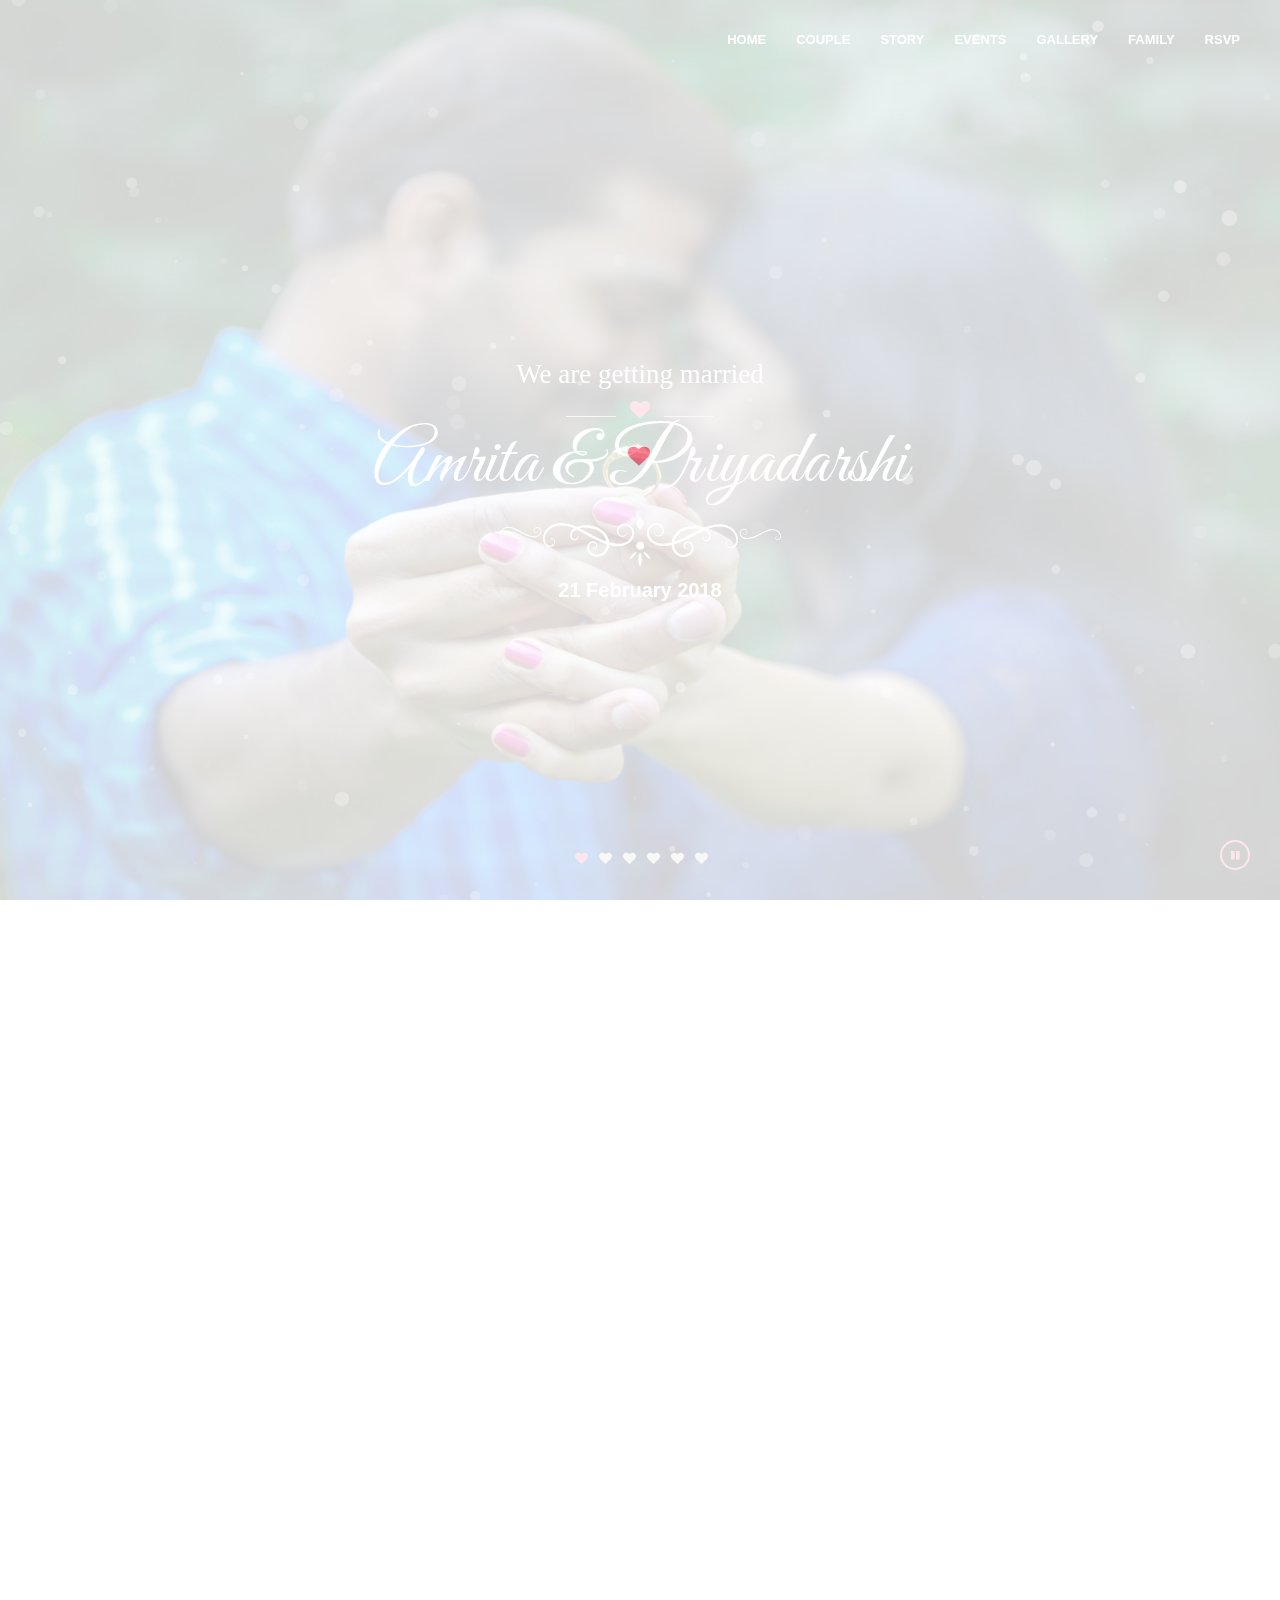
==== commit 6d0f7046: "adjusted images for mobile view" ====
--- a/index.html
+++ b/index.html
@@ -1,3 +1,3 @@
-<!DOCTYPE html> <html lang="en"> <head> <meta charset="utf-8"> <meta http-equiv="X-UA-Compatible" content="IE=edge"> <meta name="viewport" content="width=device-width, initial-scale=1"> <title>Amrita & Priyadarshi Wedding</title> <meta name="description" content="Ram Raghav Priyadarshi & Amrita Wedding"/> <meta name="author" content="Ram Raghav"> <link rel="icon" href="assets/favicon.ico" type="image/png"> <link rel="stylesheet" href="assets/css/plugins/bootstrap.min.css"> <link rel="stylesheet" href="assets/css/style.css"> <script src="assets/js/vendor/modernizr-2.8.3.min.js"></script> <!--[if lt IE 9]><script src="https://oss.maxcdn.com/html5shiv/3.7.2/html5shiv.min.js"></script> <script src="https://oss.maxcdn.com/respond/1.4.2/respond.min.js"></script><![endif]--> </head> <body> <div id="preloader"> <span class="heartbeat"><i class="fa fa-heart" aria-hidden="true"></i></span> </div> <audio id="my_audio" autoplay loop preload> <source src="assets/audio/love.ogg" type="audio/ogg"></source> <source src="assets/audio/love.mp3" type="audio/mpeg"></source> Your browser does not support the audio element. </audio> <div class="audio-btn" id="play"><i class="fa fa-play" aria-hidden="true"></i></div> <div class="audio-btn pause" id="stop-audio"><i class="fa fa-pause" aria-hidden="true"></i></div> <nav class="navbar navbar-fixed-top nav-weds"> <div class="container-fluid"> <div class="navbar-right onepagenav navBare" id="navbar"> <ul class="nav navbar-nav"> <li><a href="#home">HOME</a></li> <li><a href="#couple">COUPLE</a></li> <li><a href="#story">STORY</a></li> <li><a href="#events">EVENTS</a></li> <li><a href="#gallery">GALLERY</a></li> <li><a href="#pepoles">FAMILY</a></li> <li><a href="#rsvp">RSVP</a></li> </ul> </div> <div class="navicon"><i class="fa fa-bars" aria-hidden="true"></i></div> </div> </nav> <div class="mask"></div> <div class="sidenav onepagenav navBare"> <ul class=""> <li><a href="#home">HOME</a></li> <li><a href="#couple">COUPLE</a></li> <li><a href="#story">STORY</a></li> <li><a href="#events">EVENTS</a></li> <li><a onclick="window.location.href = '/gallery.html'">GALLERY</a></li> <li><a href="#pepoles">PEPOLE</a></li> <li><a href="#rsvp">RSVP</a></li> </ul> </div> <div id="particles-js"></div> <section class="hero" id="home"> <div class="owl-carousel owl-full-width" id="hero-slide"> <div class="slide"><img src="assets/images/slider/slide1.jpg" alt=""></div> <div class="slide"><img src="assets/images/slider/slide2.jpg" alt=""></div> <div class="slide"><img src="assets/images/slider/slide3.jpg" alt=""></div> <div class="slide"><img src="assets/images/slider/slide4.jpg" alt=""></div> <div class="slide"><img src="assets/images/slider/slide5.jpg" alt=""></div> <div class="slide"><img src="assets/images/slider/slide6.jpg" alt=""></div> </div> <div class="content animation fadeInUp"> <h4>We are getting married</h4> <div class="ico"> <span class="line line2"> </span> <i class="fa fa-heart" aria-hidden="true"></i> <span class="line line2"> </span> </div> <h2>Amrita & Priyadarshi</h2> <svg width="281px" height="51px" viewBox="0 0 281 51"> <use class="shape-decor" fill="#fff" xmlns:xlink="http://www.w3.org/1999/xlink" xlink:href="assets/images/decor.svg#shape-decor"></use> </svg> <span style="display: block;font-weight: bold;"> 21 February 2018</span> </div> </section> <section class="count-down"> <div class="spacer"></div> <div class="container"> <div class="row animation fadeInUp"> <div class="col-md-12"> <div id="simple_timer"></div> </div> </div> </div> <div class="spacer"></div> </section> <section id="couple"> <div class="spacer"></div> <div class="container"> <div class="row"> <div class="col-md-12"> <div class="title animation fadeInUp"> <h2 class="main-head">Meet Happy Couple</h2> <div class="ico ico_divider"><hr class="line_divider"><div><i class="fa fa-heart" aria-hidden="true"></i></div></div> </div> <p class="sub-head"> </p> <div class="couples"> <div class="heartico animation fadeInUp"> <i class="fa fa-heart-o" aria-hidden="true"></i></div> <div class="col-md-6 col-sm-6 col-sm-12 groom animation delay1 fadeInLeft"> <figure> <img class="img-circle" src="assets/images/groom.JPG" alt=""></figure> <div class="content"> <h3>Ram Raghav Priyadarshi</h3> <p>A simple man with a kind heart, respect for others, honesty in his eys, full of happiness and believe in spreading happiness all around himself. A true friend and soon to be an ideal life partner.</p> </div> </div> <div class="col-md-6 col-sm-6 col-sm-12 bride animation delay1 fadeInRight"> <figure> <img class="img-circle" src="assets/images/bride.JPG" alt=""></figure> <div class="content"> <h3>Amrita Saluja </h3> <p>A kind of queen who knows that her crown is not on her head but has power and courage within her soul. Believes in honesty and kindness and wants to spread love and care.</p> </div> </div> </div> </div> </div> </div> <div class="spacer"></div> </section> <section class="story parallax" style="background-image:url(assets/images/story.jpg);" data-stellar-background-ratio="0.5" id="story"> <div class="spacer"></div> <div class="container"> <div class="row animation fadeInUp"> <div class="col-md-12"> <div class="title"> <h2 class="main-head">Our Love Story</h2> <div class="ico ico_divider"><hr class="line_divider"><div><i class="fa fa-heart" aria-hidden="true"></i></div></div> </div> <p class="sub-head"> </p> <p id="storyPart" class="text-justify"> Love is what we read in books, love is what we waited for and yet we were surprised when it arrived in our lives though pleasantly. <br/><br/> Ours is a simple love story. It is not dramatic or poetic but it gets its charm from the simplicity. It all started with just an acquaintance on social media which then evolved into a strong bond of friendship when we worked on the same project in college and spent more time together in libraries, during trainings and trips. We found comfort in each other’s company and constantly looked out for each other. <br/><br/> Our love story is quite alluring like others since it commenced with acquaintance on social media that metamorphosed us into friendship as we were working on the same project in our college. Those smirks and bickers, care and concern while spending time together in libraries, training centers and travelling inadvertently reinforced our friendship.<br/><br/> As the last day of college approached, we started to dread not being able to see each other as often as we wanted and that’s when we realized the symbiotic support system we had become for each other. But before leaving he came to her holding a rose in his hand and went down on a knee. He proposed as all the friends cheered. Oh! And she said ‘yes’! <br/><br/> Now after 6 years our bond has only gotten stronger and it’s time to start a new chapter of our lives by sealing that bond. We are lucky to have the most amazing families who have embraced our relationship whole heartedly and have stood by us always! </p> </div> </div> </div> <div class="spacer"></div> </div> </section> <section class="event" id="events"> <div class="container"> <div class="spacer"></div> <div class="row animation fadeInUp"> <div class="title"> <h2 class="main-head">The Wedding Events</h2> <div class="ico ico_divider"><hr class="line_divider"><div><i class="fa fa-heart" aria-hidden="true"></i></div></div> </div> <p class="sub-head"> </p> <div class="row-wedding"> <div class="col-sm-6 col-md-4"> <div class="box"> <figure><img class="img-responsive" src="assets/images/event/engagement.jpg" alt=""></figure> <div class="data"> <h3>Engagement Ceremony</h3> <p><a target="_blank" href="http://themarkhotelandclub.com/">The Mark Hotel And Club</a></p> <h6><i class="fa fa-calendar-check-o" aria-hidden="true"></i>20/02/2018</h6> <h6><i class="fa fa fa-clock-o" aria-hidden="true"></i>7 PM</h6> <h6> <a target="_blank" style="line-height: 1.5;" href="https://maps.google.com/maps?ll=23.169993,77.464281&z=16&t=m&hl=en-US&gl=IN&mapclient=embed&cid=14999231435302181720"> <i class="fa fa-map-marker" aria-hidden="true"></i>NH-12, Hoshangabad Road, Misrod, Bhopal, Madhya Pradesh 462026 </a> </h6> </div> </div> </div> <div class=" col-sm-6 col-md-4"> <div class="box"> <figure><img class="img-responsive" src="assets/images/event/wedding.jpg" alt=""></figure> <div class="data"> <h3>Wedding Ceremony</h3> <p><a target="_blank" href="https://www.google.co.in/maps/dir//Gurudwara+Sahib+Piplani,+70+%2F+N4,+Eastern+Rd+of+BHEL,+Sector+A,+Berkheda,+Bhopal,+Madhya+Pradesh+462021/@23.2329768,77.4652604,17z/data=!4m9!4m8!1m0!1m5!1m1!1s0x397c42204a9db2b5:0xd6e0bfb6783581f5!2m2!1d77.4674491!2d23.2329768!3e0">Gurudwara Sahib Piplani</a></p> <h6><i class="fa fa-calendar-check-o" aria-hidden="true"></i>21/02/2018</h6> <h6><i class="fa fa fa-clock-o" aria-hidden="true"></i>10:30 AM</h6> <h6> <a target="_blank" style="line-height: 1.5;" href="https://www.google.co.in/maps/place/Gurudwara+Sahib+Piplani/@23.2329768,77.4652604,17z/data=!3m1!4b1!4m5!3m4!1s0x397c42204a9db2b5:0xd6e0bfb6783581f5!8m2!3d23.2329768!4d77.4674491"> <i class="fa fa-map-marker" aria-hidden="true"></i>70 / N4, Eastern Rd of BHEL, Sector A, Berkheda, Bhopal, Madhya Pradesh 462021 </a> </h6> </div> </div> </div> <div class=" col-sm-6 col-md-4"> <div class="box"> <figure><img class="img-responsive" src="assets/images/event/reception.jpg" alt=""></figure> <div class="data"> <h3>Reception Party</h3> <p><a target="_blank" href="http://themarkhotelandclub.com/">The Mark Hotel And Club</a></p> <h6><i class="fa fa-calendar-check-o" aria-hidden="true"></i>21/02/2018</h6> <h6><i class="fa fa fa-clock-o" aria-hidden="true"></i>8 PM</h6> <h6> <a target="_blank" style="line-height: 1.5;" href="https://maps.google.com/maps?ll=23.169993,77.464281&z=16&t=m&hl=en-US&gl=IN&mapclient=embed&cid=14999231435302181720"> <i class="fa fa-map-marker" aria-hidden="true"></i>NH-12, Hoshangabad Road, Misrod, Bhopal, Madhya Pradesh 462026 </a> </h6> </div> </div> </div> </div> </div> <div class="spacer"></div> </div> </section> <section class="gallery" id="gallery"> <div class="spacer"></div> <div class="container-fluid"> <div class="row animation fadeInUp"> <div class="title"> <h2 class="main-head">Our Gallery</h2> <div class="ico ico_divider"><hr class="line_divider"><div><i class="fa fa-heart" aria-hidden="true"></i></div></div> </div> <p class="sub-head"> </p> <div class="gallery-masonry zoom-gallery"> <div class="col-md-3 item"> <a href="assets/images/gallery/1.JPG" title="View Image"> <img class="img-responsive" src="assets/images/gallery/1.JPG" alt="gallery"> </a> </div> <div class="col-md-3 item"> <a href="assets/images/gallery/2.jpg" title="View Image"> <img class="img-responsive" src="assets/images/gallery/2.jpg" alt="gallery"> </a> </div> <div class="col-md-3 item"> <a href="assets/images/gallery/3.jpg" title="View Image"> <img class="img-responsive" src="assets/images/gallery/3.jpg" alt="gallery"> </a> </div> <div class="col-md-3 item"> <a href="assets/images/gallery/4.jpg" title="View Image"> <img class="img-responsive" src="assets/images/gallery/4.jpg" alt="gallery"> </a> </div> <div class="col-md-3 item"> <a href="assets/images/gallery/5.jpg" title="View Image"> <img class="img-responsive" src="assets/images/gallery/5.jpg" alt="gallery"> </a> </div> <div class="col-md-3 item"> <a href="assets/images/gallery/6.jpg" title="View Image"> <img class="img-responsive" src="assets/images/gallery/6.jpg" alt="gallery"> </a> </div> <div class="col-md-3 item"> <a href="assets/images/gallery/7.jpg" title="View Image"> <img class="img-responsive" src="assets/images/gallery/7.jpg" alt="gallery"> </a> </div> <div class="col-md-3 item"> <a href="assets/images/gallery/8.jpg" title="View Image"> <img class="img-responsive" src="assets/images/gallery/8.jpg" alt="gallery"> </a> </div> </div> <p class="mr-0"> <a id="view_more" href="/gallery.html"> <img style="height:auto; width: 100px;" class="img-responsive" src="assets/images/more.png" alt="View More"> </a> </p> </div> </div> <div class="spacer"></div> </section> <section class="pepoles" id="pepoles"> <div class="spacer"></div> <div class="container"> <div class="row animation fadeInUp"> <div class="title"> <h2 class="main-head">Family</h2> <div class="ico ico_divider"><hr class="line_divider"><div><i class="fa fa-heart" aria-hidden="true"></i></div></div> </div> <p class="sub-head"> </p> <div class="title animation fadeInUp"> <h2 class="main-head main-head2">Groom's Family</h2> <div class="ico ico_divider"><hr class="line_divider"><div><i class="fa fa-heart" aria-hidden="true"></i></div></div> </div> <div class="pepoles-row animation fadeInUp"> <div class="box"> <figure><img class="img-responsive" src="assets/images/family/1.jpg" alt=""> <div class="overlay"> <p>Father</p> </div> </figure> </div> <div class="box"> <figure><img class="img-responsive" src="assets/images/family/2.jpg" alt=""> <div class="overlay"> <p>Mother</p> </div> </figure> </div> <div class="box"> <figure><img class="img-responsive" src="assets/images/family/3.jpg" alt=""> <div class="overlay"> <p>Elder Brother & Sister -in-Law</p> </div> </figure> </div> <div class="box"> <figure><img class="img-responsive" src="assets/images/family/4.jpg" alt=""> <div class="overlay"> <p>Younger Brother</p> </div> </figure> </div> </div> <div class="title animation fadeInUp"> <h2 class="main-head main-head2">Bride's Family</h2> <div class="ico ico_divider"><hr class="line_divider"><div><i class="fa fa-heart" aria-hidden="true"></i></div></div> </div> <div class="pepoles-row animation fadeInUp"> <div class="box"> <figure><img class="img-responsive" src="assets/images/bride_family/1.jpg" alt=""> <div class="overlay"> <p>Grandmother</p> </div> </figure> </div> <div class="box"> <figure><img class="img-responsive" src="assets/images/bride_family/2.JPG" alt=""> <div class="overlay"> <p>Father</p> </div> </figure> </div> <div class="box"> <figure><img class="img-responsive" src="assets/images/bride_family/3.jpg" alt=""> <div class="overlay"> <p>Mother</p> </div> </figure> </div> <div class="box"> <figure> <img class="img-responsive" src="assets/images/bride_family/4.jpg" alt=""> <div class="overlay"> <p>Badi Bua</p> </div> </figure> </div> <div class="box"> <figure> <img class="img-responsive" src="assets/images/bride_family/5.jpg" alt=""> <div class="overlay"> <p>Phupha Ji</p> </div> </figure> </div> <div class="box"> <figure> <img class="img-responsive" src="assets/images/bride_family/6.jpg" alt=""> <div class="overlay"> <p>Chhoti Bua</p> </div> </figure> </div> <div class="box"> <figure> <img class="img-responsive" src="assets/images/bride_family/9.jpg" alt=""> <div class="overlay"> <p>Brother</p> </div> </figure> </div> <div class="box"> <figure> <img class="img-responsive" src="assets/images/bride_family/7.jpg" alt=""> <div class="overlay"> <p>Brother-in-Law & Sister</p> </div> </figure> </div> <div class="box"> <figure> <img class="img-responsive" src="assets/images/bride_family/8.jpg" alt=""> <div class="overlay"> <p>Sister</p> </div> </figure> </div> </div> </div> </div> <div class="spacer"></div> </section> <section class="rsvp parallax" style="background-image:url(assets/images/rsvp-bg.jpg);" data-stellar-background-ratio="0.5" id="rsvp"> <div class="spacer"></div> <div class="container"> <div class="row animation fadeInUp"> <div class="col-md-8 col-md-offset-2 col-sm-12"> <div class="rsvp-box"> <div class="title"> <h2 class="main-head">Will You Attend?</h2> <div class="ico ico_divider"><hr class="line_divider"><div><i class="fa fa-heart" aria-hidden="true"></i></div></div> </div> <form id="contactform" data-toggle="validator" class="row shake scroll-reveal animation fadeInUp"> <div class="form-group col-md-12"> <label for="name">Name</label> <input type="text" class="form-control" id="name" placeholder="Enter your full name" required data-error="Name should not be empty."> <span class="asterisk"></span> <div class="help-block with-errors"></div> </div> <div class="row mr-0 pd-0"> <div class="form-group col-sm-6 col-md-6"> <label for="email">Email</label> <input type="email" class="form-control" id="email" placeholder="Enter your email" required data-error="Please enter valid email address."> <span class="asterisk"></span> <div class="help-block with-errors"></div> </div> <div class="form-group col-sm-6 col-md-6"> <label for="mobile">Mobile</label> <input type="text" class="form-control" id="mobile" placeholder="Enter your 10 digits mobile number" required pattern="^(\+\d{1,3}[- ]?)?\d{10}$" data-error="Please enter valid mobile number."> <span class="asterisk"></span> <div class="help-block with-errors"></div> </div> </div> <div class="row mr-0 pd-0"> <div class="form-group col-sm-6 col-md-6"> <label for="guest">Number of Guest</label> <select name="guest" class="form-control" id="guest"> <option selected>01</option> <option>02</option> <option>03</option> <option>04</option> <option>05</option> </select> </div> <div class="form-group col-sm-6 col-md-6"> <label for="selectedEvent">Events</label> <select name="selectedEvent" class="form-control" id="selectedEvent"> <option selected>All Events</option> <option>Engagement Ceremony</option> <option>Wedding Ceremony</option> <option>Reception Party</option> </select> </div> </div> <div class="row mr-0 pd-0"> <div class="form-group col-sm-6 col-md-6"> <label for="arrDate">Arrival Date</label> <input type="date" class="form-control" id="arrDate"> </div> <div class="form-group col-sm-6 col-md-6"> <label for="arrTime">Arrival Time</label> <input type="time" class="form-control" id="arrTime"> </div> </div> <div class="form-group col-md-12"> <label for="arrPlace">Arrival Place</label> <input type="text" class="form-control" id="arrPlace" placeholder="Airport / Railway Station / Bus Stop"> </div> <div class="row mr-0 pd-0"> <div class="form-group col-sm-6 col-md-6"> <label for="deptDate">Departure Date</label> <input type="date" class="form-control" id="deptDate"> </div> <div class="form-group col-sm-6 col-md-6"> <label for="deptTime">Departure Time</label> <input type="time" class="form-control" id="deptTime"> </div> </div> <div class="form-group col-md-12"> <label for="deptPlace">Departure Place</label> <input type="text" class="form-control" id="deptPlace" placeholder="Airport / Railway Station / Bus Stop"> </div> <div class="form-group col-md-12"> <textarea name="message" id="message" class="form-control" rows="6" placeholder="Write your message here"></textarea> </div> <div class="col-md-12 text-center" style="margin-bottom: 15px;"> <button type="submit" id="form-submit" class="btn btn-default btn-rsvp">SEND MESSAGE</button> </div> <div id="msgSubmit" style="margin: 15px;clear:both;"></div> </form> </div> </div> </div> </div> <div class="spacer"></div> </section> <section class="parallax bottom" style="background-image:url(assets/images/bottom1.jpg);" data-stellar-background-ratio="0.5"> <div class="spacer"></div> <div class="content animation fadeInUp"> <div class="dta"> <h4>Thank You</h4> <h2>Amrita & Priyadarshi</h2> <svg width="281px" height="51px" viewBox="0 0 281 51"> <use class="shape-decor" fill="#fff" xmlns:xlink="http://www.w3.org/1999/xlink" xlink:href="assets/images/decor.svg#shape-decor"></use> </svg> <h6>21 February 2018</h6> </div> </div> <div class="spacer"></div> </section> <script src="assets/js/vendor/jquery-1.12.4.min.js"></script> <script src="assets/js/vendor/jquery.easing-1.3.pack.js"></script> <script src="assets/js/plugins/pace.min.js"></script> <script src="assets/js/plugins/bootstrap.min.js"></script> <script src="assets/js/plugins/jquery.smooth-scroll.min.js"></script> <script src="assets/js/plugins/jquery.waypoints.min.js"></script> <script src="assets/js/plugins/device-detect.js"></script> <script src="assets/js/plugins/owl.carousel.min.js"></script> <script src="assets/js/plugins/jquery.stellar.min.js"></script> <script src="assets/js/plugins/jquery.syotimer.min.js"></script> <script src="assets/js/plugins/jquery.magnific-popup.min.js"></script> <script src="assets/js/plugins/imagesloaded.pkgd.min.js"></script> <script src="assets/js/plugins/masonry.pkgd.min.js"></script> <script type="text/javascript" src="assets/rsvp-form/js/validator.min.js"></script> <script src="assets/js/custom.js?v=0.1.1"></script> <script src="assets/js/plugins/particles.min.js"></script> <script>
+<!DOCTYPE html> <html lang="en"> <head> <meta charset="utf-8"> <meta http-equiv="X-UA-Compatible" content="IE=edge"> <meta name="viewport" content="width=device-width, initial-scale=1"> <title>Amrita & Priyadarshi Wedding</title> <meta name="description" content="Ram Raghav Priyadarshi & Amrita Wedding"/> <meta name="author" content="Ram Raghav"> <link rel="icon" href="assets/favicon.ico" type="image/png"> <link rel="stylesheet" href="assets/css/plugins/bootstrap.min.css"> <link rel="stylesheet" href="assets/css/style.css"> <script src="assets/js/vendor/modernizr-2.8.3.min.js"></script> <!--[if lt IE 9]><script src="https://oss.maxcdn.com/html5shiv/3.7.2/html5shiv.min.js"></script> <script src="https://oss.maxcdn.com/respond/1.4.2/respond.min.js"></script><![endif]--> </head> <body> <div id="preloader"> <span class="heartbeat"><i class="fa fa-heart" aria-hidden="true"></i></span> </div> <audio id="my_audio" autoplay loop preload> <source src="assets/audio/love.ogg" type="audio/ogg"></source> <source src="assets/audio/love.mp3" type="audio/mpeg"></source> Your browser does not support the audio element. </audio> <div class="audio-btn" id="play"><i class="fa fa-play" aria-hidden="true"></i></div> <div class="audio-btn pause" id="stop-audio"><i class="fa fa-pause" aria-hidden="true"></i></div> <nav class="navbar navbar-fixed-top nav-weds"> <div class="container-fluid"> <div class="navbar-right onepagenav navBare" id="navbar"> <ul class="nav navbar-nav"> <li><a href="#home">HOME</a></li> <li><a href="#couple">COUPLE</a></li> <li><a href="#story">STORY</a></li> <li><a href="#events">EVENTS</a></li> <li><a href="#gallery">GALLERY</a></li> <li><a href="#pepoles">FAMILY</a></li> <li><a href="#rsvp">RSVP</a></li> </ul> </div> <div class="navicon"><i class="fa fa-bars" aria-hidden="true"></i></div> </div> </nav> <div class="mask"></div> <div class="sidenav onepagenav navBare"> <ul class=""> <li><a href="#home">HOME</a></li> <li><a href="#couple">COUPLE</a></li> <li><a href="#story">STORY</a></li> <li><a href="#events">EVENTS</a></li> <li><a onclick="window.location.href = '/gallery.html'">GALLERY</a></li> <li><a href="#pepoles">PEPOLE</a></li> <li><a href="#rsvp">RSVP</a></li> </ul> </div> <div id="particles-js"></div> <section class="hero" id="home"> <div class="owl-carousel owl-full-width hero-slide" id="desk-slider"> <div class="slide"><img src="assets/images/slider/slide1.jpg" alt=""></div> <div class="slide"><img src="assets/images/slider/slide2.jpg" alt=""></div> <div class="slide"><img src="assets/images/slider/slide3.jpg" alt=""></div> <div class="slide"><img src="assets/images/slider/slide4.jpg" alt=""></div> <div class="slide"><img src="assets/images/slider/slide5.jpg" alt=""></div> <div class="slide"><img src="assets/images/slider/slide6.jpg" alt=""></div> </div> <div class="owl-carousel owl-full-width hero-slide" id="mob-slider"> <div class="slide"><img src="assets/images/slider/m1.jpg" alt=""></div> <div class="slide"><img src="assets/images/slider/m2.jpg" alt=""></div> <div class="slide"><img src="assets/images/slider/m3.jpg" alt=""></div> <div class="slide"><img src="assets/images/slider/m4.jpg" alt=""></div> <div class="slide"><img src="assets/images/slider/m5.jpg" alt=""></div> <div class="slide"><img src="assets/images/slider/m6.jpg" alt=""></div> </div> <div class="content animation fadeInUp"> <h4>We are getting married</h4> <div class="ico"> <span class="line line2"> </span> <i class="fa fa-heart" aria-hidden="true"></i> <span class="line line2"> </span> </div> <h2>Amrita & Priyadarshi</h2> <svg width="281px" height="51px" viewBox="0 0 281 51"> <use class="shape-decor" fill="#fff" xmlns:xlink="http://www.w3.org/1999/xlink" xlink:href="assets/images/decor.svg#shape-decor"></use> </svg> <span style="display: block;font-weight: bold;"> 21 February 2018</span> </div> </section> <section class="count-down"> <div class="spacer"></div> <div class="container"> <div class="row animation fadeInUp"> <div class="col-md-12"> <div id="simple_timer"></div> </div> </div> </div> <div class="spacer"></div> </section> <section id="couple"> <div class="spacer"></div> <div class="container"> <div class="row"> <div class="col-md-12"> <div class="title animation fadeInUp"> <h2 class="main-head">Meet Happy Couple</h2> <div class="ico ico_divider"><hr class="line_divider"><div><i class="fa fa-heart" aria-hidden="true"></i></div></div> </div> <p class="sub-head"> </p> <div class="couples"> <div class="heartico animation fadeInUp"> <i class="fa fa-heart-o" aria-hidden="true"></i></div> <div class="col-md-6 col-sm-6 col-sm-12 groom animation delay1 fadeInLeft"> <figure> <img class="img-circle" src="assets/images/groom.JPG" alt=""></figure> <div class="content"> <h3>Ram Raghav Priyadarshi</h3> <p>A simple man with a kind heart, respect for others, honesty in his eys, full of happiness and believe in spreading happiness all around himself. A true friend and soon to be an ideal life partner.</p> </div> </div> <div class="col-md-6 col-sm-6 col-sm-12 bride animation delay1 fadeInRight"> <figure> <img class="img-circle" src="assets/images/bride.JPG" alt=""></figure> <div class="content"> <h3>Amrita Saluja </h3> <p>A kind of queen who knows that her crown is not on her head but has power and courage within her soul. Believes in honesty and kindness and wants to spread love and care.</p> </div> </div> </div> </div> </div> </div> <div class="spacer"></div> </section> <section class="story parallax" style="background-image:url(assets/images/story.jpg);" data-stellar-background-ratio="0.5" id="story"> <div class="spacer"></div> <div class="container"> <div class="row animation fadeInUp"> <div class="col-md-12"> <div class="title"> <h2 class="main-head">Our Love Story</h2> <div class="ico ico_divider"><hr class="line_divider"><div><i class="fa fa-heart" aria-hidden="true"></i></div></div> </div> <p class="sub-head"> </p> <p id="storyPart" class="text-justify"> Love is what we read in books, love is what we waited for and yet we were surprised when it arrived in our lives though pleasantly. <br/><br/> Ours is a simple love story. It is not dramatic or poetic but it gets its charm from the simplicity. It all started with just an acquaintance on social media which then evolved into a strong bond of friendship when we worked on the same project in college and spent more time together in libraries, during trainings and trips. We found comfort in each other’s company and constantly looked out for each other. <br/><br/> Our love story is quite alluring like others since it commenced with acquaintance on social media that metamorphosed us into friendship as we were working on the same project in our college. Those smirks and bickers, care and concern while spending time together in libraries, training centers and travelling inadvertently reinforced our friendship.<br/><br/> As the last day of college approached, we started to dread not being able to see each other as often as we wanted and that’s when we realized the symbiotic support system we had become for each other. But before leaving he came to her holding a rose in his hand and went down on a knee. He proposed as all the friends cheered. Oh! And she said ‘yes’! <br/><br/> Now after 6 years our bond has only gotten stronger and it’s time to start a new chapter of our lives by sealing that bond. We are lucky to have the most amazing families who have embraced our relationship whole heartedly and have stood by us always! </p> </div> </div> </div> <div class="spacer"></div> </div> </section> <section class="event" id="events"> <div class="container"> <div class="spacer"></div> <div class="row animation fadeInUp"> <div class="title"> <h2 class="main-head">The Wedding Events</h2> <div class="ico ico_divider"><hr class="line_divider"><div><i class="fa fa-heart" aria-hidden="true"></i></div></div> </div> <p class="sub-head"> </p> <div class="row-wedding"> <div class="col-sm-6 col-md-4"> <div class="box"> <figure><img class="img-responsive" src="assets/images/event/engagement.jpg" alt=""></figure> <div class="data"> <h3>Engagement Ceremony</h3> <p><a target="_blank" href="http://themarkhotelandclub.com/">The Mark Hotel And Club</a></p> <h6><i class="fa fa-calendar-check-o" aria-hidden="true"></i>20/02/2018</h6> <h6><i class="fa fa fa-clock-o" aria-hidden="true"></i>7 PM</h6> <h6> <a target="_blank" style="line-height: 1.5;" href="https://maps.google.com/maps?ll=23.169993,77.464281&z=16&t=m&hl=en-US&gl=IN&mapclient=embed&cid=14999231435302181720"> <i class="fa fa-map-marker" aria-hidden="true"></i>NH-12, Hoshangabad Road, Misrod, Bhopal, Madhya Pradesh 462026 </a> </h6> </div> </div> </div> <div class=" col-sm-6 col-md-4"> <div class="box"> <figure><img class="img-responsive" src="assets/images/event/wedding.jpg" alt=""></figure> <div class="data"> <h3>Wedding Ceremony</h3> <p><a target="_blank" href="https://www.google.co.in/maps/dir//Gurudwara+Sahib+Piplani,+70+%2F+N4,+Eastern+Rd+of+BHEL,+Sector+A,+Berkheda,+Bhopal,+Madhya+Pradesh+462021/@23.2329768,77.4652604,17z/data=!4m9!4m8!1m0!1m5!1m1!1s0x397c42204a9db2b5:0xd6e0bfb6783581f5!2m2!1d77.4674491!2d23.2329768!3e0">Gurudwara Sahib Piplani</a></p> <h6><i class="fa fa-calendar-check-o" aria-hidden="true"></i>21/02/2018</h6> <h6><i class="fa fa fa-clock-o" aria-hidden="true"></i>10:30 AM</h6> <h6> <a target="_blank" style="line-height: 1.5;" href="https://www.google.co.in/maps/place/Gurudwara+Sahib+Piplani/@23.2329768,77.4652604,17z/data=!3m1!4b1!4m5!3m4!1s0x397c42204a9db2b5:0xd6e0bfb6783581f5!8m2!3d23.2329768!4d77.4674491"> <i class="fa fa-map-marker" aria-hidden="true"></i>70 / N4, Eastern Rd of BHEL, Sector A, Berkheda, Bhopal, Madhya Pradesh 462021 </a> </h6> </div> </div> </div> <div class=" col-sm-6 col-md-4"> <div class="box"> <figure><img class="img-responsive" src="assets/images/event/reception.jpg" alt=""></figure> <div class="data"> <h3>Reception Party</h3> <p><a target="_blank" href="http://themarkhotelandclub.com/">The Mark Hotel And Club</a></p> <h6><i class="fa fa-calendar-check-o" aria-hidden="true"></i>21/02/2018</h6> <h6><i class="fa fa fa-clock-o" aria-hidden="true"></i>8 PM</h6> <h6> <a target="_blank" style="line-height: 1.5;" href="https://maps.google.com/maps?ll=23.169993,77.464281&z=16&t=m&hl=en-US&gl=IN&mapclient=embed&cid=14999231435302181720"> <i class="fa fa-map-marker" aria-hidden="true"></i>NH-12, Hoshangabad Road, Misrod, Bhopal, Madhya Pradesh 462026 </a> </h6> </div> </div> </div> </div> </div> <div class="spacer"></div> </div> </section> <section class="gallery" id="gallery"> <div class="spacer"></div> <div class="container-fluid"> <div class="row animation fadeInUp"> <div class="title"> <h2 class="main-head">Our Gallery</h2> <div class="ico ico_divider"><hr class="line_divider"><div><i class="fa fa-heart" aria-hidden="true"></i></div></div> </div> <p class="sub-head"> </p> <div class="gallery-masonry zoom-gallery"> <div class="col-md-3 item"> <a href="assets/images/gallery/1.JPG" title="View Image"> <img class="img-responsive" src="assets/images/gallery/1.JPG" alt="gallery"> </a> </div> <div class="col-md-3 item"> <a href="assets/images/gallery/2.jpg" title="View Image"> <img class="img-responsive" src="assets/images/gallery/2.jpg" alt="gallery"> </a> </div> <div class="col-md-3 item"> <a href="assets/images/gallery/3.jpg" title="View Image"> <img class="img-responsive" src="assets/images/gallery/3.jpg" alt="gallery"> </a> </div> <div class="col-md-3 item"> <a href="assets/images/gallery/4.jpg" title="View Image"> <img class="img-responsive" src="assets/images/gallery/4.jpg" alt="gallery"> </a> </div> <div class="col-md-3 item"> <a href="assets/images/gallery/5.jpg" title="View Image"> <img class="img-responsive" src="assets/images/gallery/5.jpg" alt="gallery"> </a> </div> <div class="col-md-3 item"> <a href="assets/images/gallery/6.jpg" title="View Image"> <img class="img-responsive" src="assets/images/gallery/6.jpg" alt="gallery"> </a> </div> <div class="col-md-3 item"> <a href="assets/images/gallery/7.jpg" title="View Image"> <img class="img-responsive" src="assets/images/gallery/7.jpg" alt="gallery"> </a> </div> <div class="col-md-3 item"> <a href="assets/images/gallery/8.jpg" title="View Image"> <img class="img-responsive" src="assets/images/gallery/8.jpg" alt="gallery"> </a> </div> </div> <p class="mr-0"> <a id="view_more" href="/gallery.html"> <img style="height:auto; width: 100px;" class="img-responsive" src="assets/images/more.png" alt="View More"> </a> </p> </div> </div> <div class="spacer"></div> </section> <section class="pepoles" id="pepoles"> <div class="spacer"></div> <div class="container"> <div class="row animation fadeInUp"> <div class="title"> <h2 class="main-head">Family</h2> <div class="ico ico_divider"><hr class="line_divider"><div><i class="fa fa-heart" aria-hidden="true"></i></div></div> </div> <p class="sub-head"> </p> <div class="title animation fadeInUp"> <h2 class="main-head main-head2">Groom's Family</h2> <div class="ico ico_divider"><hr class="line_divider"><div><i class="fa fa-heart" aria-hidden="true"></i></div></div> </div> <div class="pepoles-row animation fadeInUp"> <div class="box"> <figure><img class="img-responsive" src="assets/images/family/1.jpg" alt=""> <div class="overlay"> <p>Father</p> </div> </figure> </div> <div class="box"> <figure><img class="img-responsive" src="assets/images/family/2.jpg" alt=""> <div class="overlay"> <p>Mother</p> </div> </figure> </div> <div class="box"> <figure><img class="img-responsive" src="assets/images/family/3.jpg" alt=""> <div class="overlay"> <p>Elder Brother & Sister -in-Law</p> </div> </figure> </div> <div class="box"> <figure><img class="img-responsive" src="assets/images/family/4.jpg" alt=""> <div class="overlay"> <p>Younger Brother</p> </div> </figure> </div> </div> <div class="title animation fadeInUp"> <h2 class="main-head main-head2">Bride's Family</h2> <div class="ico ico_divider"><hr class="line_divider"><div><i class="fa fa-heart" aria-hidden="true"></i></div></div> </div> <div class="pepoles-row animation fadeInUp"> <div class="box"> <figure><img class="img-responsive" src="assets/images/bride_family/1.jpg" alt=""> <div class="overlay"> <p>Grandmother</p> </div> </figure> </div> <div class="box"> <figure><img class="img-responsive" src="assets/images/bride_family/2.JPG" alt=""> <div class="overlay"> <p>Father</p> </div> </figure> </div> <div class="box"> <figure><img class="img-responsive" src="assets/images/bride_family/3.jpg" alt=""> <div class="overlay"> <p>Mother</p> </div> </figure> </div> <div class="box"> <figure> <img class="img-responsive" src="assets/images/bride_family/4.jpg" alt=""> <div class="overlay"> <p>Badi Bua</p> </div> </figure> </div> <div class="box"> <figure> <img class="img-responsive" src="assets/images/bride_family/5.jpg" alt=""> <div class="overlay"> <p>Phupha Ji</p> </div> </figure> </div> <div class="box"> <figure> <img class="img-responsive" src="assets/images/bride_family/6.jpg" alt=""> <div class="overlay"> <p>Chhoti Bua</p> </div> </figure> </div> <div class="box"> <figure> <img class="img-responsive" src="assets/images/bride_family/9.jpg" alt=""> <div class="overlay"> <p>Brother</p> </div> </figure> </div> <div class="box"> <figure> <img class="img-responsive" src="assets/images/bride_family/7.jpg" alt=""> <div class="overlay"> <p>Brother-in-Law & Sister</p> </div> </figure> </div> <div class="box"> <figure> <img class="img-responsive" src="assets/images/bride_family/8.jpg" alt=""> <div class="overlay"> <p>Sister</p> </div> </figure> </div> </div> </div> </div> <div class="spacer"></div> </section> <section class="rsvp parallax" style="background-image:url(assets/images/rsvp-bg.jpg);" data-stellar-background-ratio="0.5" id="rsvp"> <div class="spacer"></div> <div class="container"> <div class="row animation fadeInUp"> <div class="col-md-8 col-md-offset-2 col-sm-12"> <div class="rsvp-box"> <div class="title"> <h2 class="main-head">Will You Attend?</h2> <div class="ico ico_divider"><hr class="line_divider"><div><i class="fa fa-heart" aria-hidden="true"></i></div></div> </div> <form id="contactform" data-toggle="validator" class="row shake scroll-reveal animation fadeInUp"> <div class="form-group col-md-12"> <label for="name">Name</label> <input type="text" class="form-control" id="name" placeholder="Enter your full name" required data-error="Name should not be empty."> <span class="asterisk"></span> <div class="help-block with-errors"></div> </div> <div class="row mr-0 pd-0"> <div class="form-group col-sm-6 col-md-6"> <label for="email">Email</label> <input type="email" class="form-control" id="email" placeholder="Enter your email" required data-error="Please enter valid email address."> <span class="asterisk"></span> <div class="help-block with-errors"></div> </div> <div class="form-group col-sm-6 col-md-6"> <label for="mobile">Mobile</label> <input type="text" class="form-control" id="mobile" placeholder="Enter your 10 digits mobile number" required pattern="^(\+\d{1,3}[- ]?)?\d{10}$" data-error="Please enter valid mobile number."> <span class="asterisk"></span> <div class="help-block with-errors"></div> </div> </div> <div class="row mr-0 pd-0"> <div class="form-group col-sm-6 col-md-6"> <label for="guest">Number of Guest</label> <select name="guest" class="form-control" id="guest"> <option selected>01</option> <option>02</option> <option>03</option> <option>04</option> <option>05</option> </select> </div> <div class="form-group col-sm-6 col-md-6"> <label for="selectedEvent">Events</label> <select name="selectedEvent" class="form-control" id="selectedEvent"> <option selected>All Events</option> <option>Engagement Ceremony</option> <option>Wedding Ceremony</option> <option>Reception Party</option> </select> </div> </div> <div class="row mr-0 pd-0"> <div class="form-group col-sm-6 col-md-6"> <label for="arrDate">Arrival Date</label> <input type="date" class="form-control" id="arrDate"> </div> <div class="form-group col-sm-6 col-md-6"> <label for="arrTime">Arrival Time</label> <input type="time" class="form-control" id="arrTime"> </div> </div> <div class="form-group col-md-12"> <label for="arrPlace">Arrival Place</label> <input type="text" class="form-control" id="arrPlace" placeholder="Airport / Railway Station / Bus Stop"> </div> <div class="row mr-0 pd-0"> <div class="form-group col-sm-6 col-md-6"> <label for="deptDate">Departure Date</label> <input type="date" class="form-control" id="deptDate"> </div> <div class="form-group col-sm-6 col-md-6"> <label for="deptTime">Departure Time</label> <input type="time" class="form-control" id="deptTime"> </div> </div> <div class="form-group col-md-12"> <label for="deptPlace">Departure Place</label> <input type="text" class="form-control" id="deptPlace" placeholder="Airport / Railway Station / Bus Stop"> </div> <div class="form-group col-md-12"> <textarea name="message" id="message" class="form-control" rows="6" placeholder="Write your message here"></textarea> </div> <div class="col-md-12 text-center" style="margin-bottom: 15px;"> <button type="submit" id="form-submit" class="btn btn-default btn-rsvp">SEND MESSAGE</button> </div> <div id="msgSubmit" style="margin: 15px;clear:both;"></div> </form> </div> </div> </div> </div> <div class="spacer"></div> </section> <section class="parallax bottom" style="background-image:url(assets/images/bottom1.jpg);" data-stellar-background-ratio="0.5"> <div class="spacer"></div> <div class="content animation fadeInUp"> <div class="dta"> <h4>Thank You</h4> <h2>Amrita & Priyadarshi</h2> <svg width="281px" height="51px" viewBox="0 0 281 51"> <use class="shape-decor" fill="#fff" xmlns:xlink="http://www.w3.org/1999/xlink" xlink:href="assets/images/decor.svg#shape-decor"></use> </svg> <h6>21 February 2018</h6> </div> </div> <div class="spacer"></div> </section> <script src="assets/js/vendor/jquery-1.12.4.min.js"></script> <script src="assets/js/vendor/jquery.easing-1.3.pack.js"></script> <script src="assets/js/plugins/pace.min.js"></script> <script src="assets/js/plugins/bootstrap.min.js"></script> <script src="assets/js/plugins/jquery.smooth-scroll.min.js"></script> <script src="assets/js/plugins/jquery.waypoints.min.js"></script> <script src="assets/js/plugins/device-detect.js"></script> <script src="assets/js/plugins/owl.carousel.min.js"></script> <script src="assets/js/plugins/jquery.stellar.min.js"></script> <script src="assets/js/plugins/jquery.syotimer.min.js"></script> <script src="assets/js/plugins/jquery.magnific-popup.min.js"></script> <script src="assets/js/plugins/imagesloaded.pkgd.min.js"></script> <script src="assets/js/plugins/masonry.pkgd.min.js"></script> <script type="text/javascript" src="assets/rsvp-form/js/validator.min.js"></script> <script src="assets/js/custom.js?v=0.1.1"></script> <script src="assets/js/plugins/particles.min.js"></script> <script>
 particlesJS.load('particles-js', '../assets/js/plugins/particles.json', function() {});
 </script> </body> </html>--- a/assets/css/style.css
+++ b/assets/css/style.css
@@ -1 +1 @@
-@import url("https://fonts.googleapis.com/css?family=Great+Vibes|Playfair+Display:400,400i,700,700i,900,900i|Roboto+Slab:400,700&subset=cyrillic,greek,latin-ext");@import url('plugins/font-awesome.min.css');@import url('plugins/magnific-popup.css');@import url('plugins/owl.carousel.min.css');@import url('plugins/owl.theme.default.min.css');@import url('plugins/preloader.css');@import url('plugins/animate.css');html,body{height:100%}ul{list-style:none;margin:0;padding:0}body{padding:0;margin:0;font-family:'Droid Sans',sans-serif;font-size:13px;font-weight:400;line-height:1.6;color:#666}body.modal-open{padding-right:0 !important}p{font-size:14px;color:#666}a{color:inherit}a:hover,a:focus{text-decoration:none}a:hover{color:#ff6e8d}.pd-0{padding:0}.pdl-0{padding-left:0}.pdr-0{padding-right:0}.mr-0{margin:0}.col-xs-12{float:initial}.help-block{display:none}.has-error .help-block{display:block}.main-head{font-size:46px;font-family:"Great Vibes",Times,"Times New Roman",Georgia,serif;color:#333;text-align:center;margin-top:0}.main-head2{font-size:30px}.spacer{height:75px}section{position:relative;right:0;-webkit-transition:right .4s ease-in-out;-moz-transition:right .4s ease-in-out;-ms-transition:right .4s ease-in-out;-o-transition:right .4s ease-in-out;transition:right .4s ease-in-out}section.is-active{right:270px}.sub-head{width:55%;margin:15px auto 40px auto;text-align:center;font-family:'Lora',serif;color:#888}.owl-theme .owl-dots .owl-dot span::after{content:"\f004";display:inline-block;font:normal normal normal 14px/1 FontAwesome;font-size:inherit;text-rendering:auto;-webkit-font-smoothing:antialiased;-moz-osx-font-smoothing:grayscale}.owl-theme .owl-dots .owl-dot span,.owl-theme .owl-dots .owl-dot.active span,.owl-theme .owl-dots .owl-dot:hover span{background:0;color:#d4d3d3}.owl-theme .owl-dots .owl-dot.active span::after{color:#ff6e8d}.btn{-webkit-transition:all .4s ease-in-out;-moz-transition:all .4s ease-in-out;-ms-transition:all .4s ease-in-out;-o-transition:all .4s ease-in-out;transition:all .4s ease-in-out}.parallax{background-size:cover}@-webkit-viewport{width:device-width}@-moz-viewport{width:device-width}@-ms-viewport{width:device-width}@-o-viewport{width:device-width}@viewport{width:device-width}#preloader{position:fixed;top:0;left:0;right:0;bottom:0;background-color:#fff;z-index:999999}.audio-btn{position:fixed;cursor:pointer;width:30px;height:30px;border-radius:50%;border:2px solid #ff6e8a;font-size:10px;right:30px;bottom:30px;z-index:999;text-align:center;line-height:27px;color:#ff6e8a;-webkit-transition:all .3s ease-in-out;-moz-transition:all .3s ease-in-out;-ms-transition:all .3s ease-in-out;-o-transition:all .3s ease-in-out;transition:all .3s ease-in-out}.audio-btn:hover{background:#ff6e8a;color:#fff}.nav-weds{padding:15px 25px;-webkit-transition:all .2s ease-in-out;-moz-transition:all .2s ease-in-out;-ms-transition:all .2s ease-in-out;-o-transition:all .2s ease-in-out;transition:all .2s ease-in-out}.nav-weds.is-active{background:#fff;padding:5px 25px;-webkit-box-shadow:0 4px 5px -2px rgba(0,0,0,0.13);-moz-box-shadow:0 4px 5px -2px rgba(0,0,0,0.13);box-shadow:0 4px 5px -2px rgba(0,0,0,0.13)}.nav-weds.is-active .navbar-nav>li>a{color:#ff6e8d}.nav-weds.is-active .navbar-nav>li.active>a{color:#36477b}.navbar-nav>li>a:hover{background:0;color:#ff6e8d}.nav-weds.is-active .navbar-brand{color:#ff6e8d}.nav-weds.is-active .navicon{color:#ff6e8d}.navbar-brand{padding-left:0;font-size:20px;font-weight:600;color:#fff}.navbar-nav>li>a{text-transform:uppercase;font-weight:bold;color:#fff;-webkit-transition:all .2s ease-in-out;-moz-transition:all .2s ease-in-out;-ms-transition:all .2s ease-in-out;-o-transition:all .2s ease-in-out;transition:all .2s ease-in-out}.navbar-nav>li>a:focus{background:0;outline:0}.navicon{display:none;position:absolute;right:30px;font-size:25px;color:#fff;padding:5px 0;cursor:pointer}.nav-weds.is-active .navBare{text-align:center;margin:5px auto;float:inherit !important}.nav-weds.is-active .navbar-nav,.nav-weds.is-active .navbar-nav li{float:inherit}.nav-weds.is-active .navbar-nav li{display:inline-block}.nav-weds.is-active .navBare ul .active{border-bottom:2px solid #36477b}.navicon2{display:block}.sidenav{position:fixed;width:270px;background:#ff6e8d;color:#fff;top:0;right:-270px;height:100%;padding-top:10px;padding-left:30px;padding-right:30px;opacity:0;visibility:hidden;-webkit-transition:all .4s ease-in-out;-moz-transition:all .4s ease-in-out;-ms-transition:all .4s ease-in-out;-o-transition:all .4s ease-in-out;transition:all .4s ease-in-out;z-index:9999}.sidenav h3{margin-bottom:12px;font-weight:600;text-transform:uppercase}.sidenav ul li{display:block}.sidenav ul li a{padding:10px 0;display:block;font-size:14px;border-bottom:1px solid #ff8ea6}.sidenav ul li a:hover{color:#333}.sidenav ul li a i{margin-right:7px}.sidenav ul li.active a{color:#333}.sidenav.is-active{right:0;opacity:1;visibility:visible}.mask{position:fixed;width:100%;height:100%;top:0;bottom:0;left:0;right:0;margin:auto;background:rgba(255,110,141,0.58);z-index:9990;opacity:0;visibility:hidden;-webkit-transition:all .4s ease-in-out;-moz-transition:all .4s ease-in-out;-ms-transition:all .4s ease-in-out;-o-transition:all .4s ease-in-out;transition:all .4s ease-in-out;z-index:9999}.mask.is-active{opacity:1;visibility:visible}#particles-js{width:100%;height:100%;position:absolute;z-index:55}section.hero{display:table;margin:0;width:100%;height:100%;min-height:320px;position:relative;background-color:#f4f4f4;color:#fff}section.hero .content{position:absolute;z-index:999;text-align:center;height:200px;top:0;right:0;bottom:0;left:0;margin:auto}section.hero .content h4{font-size:27px;font-family:'Pacifico',cursive}section.hero .content h2{font-size:75px;font-family:"Great Vibes",Times,"Times New Roman",Georgia,serif;margin-top:0}section.hero .content span{font-size:20px}.ico{text-align:center}.ico span.line{display:inline-block;width:90px;height:1px;background:#d9d7d7;content:''}.ico span.line2{width:50px}.ico i{font-size:20px;color:#ff6e8d;padding:0 10px}.ico.black span.line{background:#bfbabb}.ico_divider{position:relative;margin:10px auto;max-width:300px}.ico_divider div{position:absolute;top:-10px;background:#fff;width:30px;left:46%}.ico_divider i{padding:0 !important}#pepoles .ico_divider div{background:#f6f6f6}#story .ico_divider div{background:#f0f0f2}hr.line_divider{height:1px;margin:25px 0;border-width:0;background:-webkit-gradient(linear,0 0,100% 0,from(white),color-stop(0.5,black),to(white))}#events hr.line_divider{background:-webkit-gradient(linear,0 0,100% 0,from(#ff6e8d),color-stop(0.5,white),to(#ff6e8d))}#events .ico_divider div{background:#ff4e8a}.owl-carousel.owl-full-width{position:absolute;top:0;left:0;width:100%;height:100%;overflow:hidden}.owl-carousel.owl-full-width .owl-dots{position:absolute;bottom:30px;width:100%}.owl-carousel.owl-full-width .owl-item,.owl-carousel.owl-full-width .owl-stage,.owl-carousel.owl-full-width .owl-stage-outer,.owl-carousel.owl-full-width .slide{width:100%;height:100%}.owl-carousel.owl-full-width .slide img{display:none}.couples{text-align:center;position:relative}.couples .heartico{position:absolute;left:0;right:0;top:46.5%;margin:auto;width:30px;height:30px}.couples .heartico:after{content:"";display:block;height:160px;width:1px;background-color:#ababab;position:absolute;left:50%;bottom:-170px}.couples .heartico:before{content:"";display:block;height:160px;width:1px;background-color:#ababab;position:absolute;left:50%;top:-170px}.couples .heartico i{color:#ff6e8d;font-size:30px}.couples::after{display:block;clear:both;content:''}.couples figure{display:inline-block}.couples .content{width:80%;margin:0 auto}.couples h3{font-family:"Great Vibes",Times,"Times New Roman",Georgia,serif;color:#2d3851}.couples .social-icons{margin:10px 0 15px 0}.couples .social-icons a{margin-right:10px}.couples .social-icons a:last-child{margin-right:0}.couples .social-icons a i{font-size:16px}.couples .btn{background:0;border:2px solid #ff6e8d;padding:6px 22px}.couples .btn:hover{background:#ff6e8d;color:#fff}.about-modal h3{font-size:20px;margin-top:0;margin-bottom:20px}.about-modal p{margin-bottom:25px;font-size:13px}.about-familybox .col-md-4{padding-left:7px;padding-right:7px}.about-familybox{margin-right:-7px;margin-left:-7px}.about-familybox .name{font-size:14px;text-align:center}#storyPart{color:#333;font-size:16px}.story .container .item h4{font-size:32px;color:#ff6e8d;font-family:"Great Vibes",Times,"Times New Roman",Georgia,serif;margin-top:25px}.story .container .item h5{font-weight:600}.event{background:#ff4e89}.event .ico i{color:#fff}.event .ico.black span.line{background:#555}.event .main-head,.event .sub-head{color:#fff}.row-wedding .box{background:#fff;color:#000;padding:10px}.row-wedding .box figure img{width:100%;height:222px}.row-wedding .box .data{margin-top:25px}.row-wedding .box .data p{margin-bottom:20px;font-size:18px}.row-wedding .box .data h6{font-size:14px;font-weight:400}.row-wedding .box .data h6 i{margin-right:7px;width:12px}.row-wedding .box .data h3{font-family:"Great Vibes",Times,"Times New Roman",Georgia,serif;margin-top:0;font-size:28px}#map-canvas{width:100%;height:400px}.count-down{color:#333;text-align:center;position:relative}.count-down::after{position:absolute;top:0;bottom:0;left:0;right:0;margin:auto;width:100%;height:100%;content:'';z-index:-1}.count-down h2{font-family:'Pacifico',cursive;font-size:40px;margin-top:0}.count-down .sub-head{color:#fff}.count-down .spacer{height:30px}.timer-body-block .table-cell{display:inline-block;margin-right:20px;margin:10px 5%;text-align:center;clear:both}.timer-body-block .table-cell .tab-val{width:120px;height:120px;border:2px solid #ff6e8d;border-radius:50%;line-height:120px;font-size:45px;font-weight:600;background:#fff;color:#ff6e8d}.timer-body-block .table-cell .tab-metr{text-transform:uppercase;font-size:15px;margin-top:10px}.timer-body-block .table-cell:last-child{margin-right:0}.count-down .ico.black span.line{background:#8a8989}.gallery-masonry .item{margin-bottom:30px}.gallery-masonry .item .box{position:relative;overflow:hidden}.gallery-masonry .item .box img{width:100%}.gallery-masonry .item .box a::after{position:absolute;top:0;bottom:0;left:0;right:0;width:100%;height:100%;background:rgba(255,110,141,0.55);content:'';opacity:0;visibility:hidden;-webkit-transition:all .4s ease-in-out;-moz-transition:all .4s ease-in-out;-ms-transition:all .4s ease-in-out;-o-transition:all .4s ease-in-out;transition:all .4s ease-in-out}.gallery-masonry .item .box a::before{position:absolute;top:50%;left:0;right:0;display:inline-block;font:normal normal normal 14px/1 FontAwesome;font-size:inherit;text-rendering:auto;-webkit-font-smoothing:antialiased;-moz-osx-font-smoothing:grayscale;content:"\f002";color:#fff;text-align:center;font-size:20px;opacity:0;visibility:hidden;-webkit-transition:all .4s ease-in-out;-moz-transition:all .4s ease-in-out;-ms-transition:all .4s ease-in-out;-o-transition:all .4s ease-in-out;transition:all .4s ease-in-out}.gallery-masonry .item .box a img{transform:scale(1);-ms-transform:scale(1);-webkit-transform:scale(1);-moz-transform:scale(1);-o-transform:scale(1);-webkit-transition:all .4s ease-in-out;-moz-transition:all .4s ease-in-out;-ms-transition:all .4s ease-in-out;-o-transition:all .4s ease-in-out;transition:all .4s ease-in-out}.gallery-masonry .item:hover .box a::after{opacity:1;visibility:visible}.gallery-masonry .item:hover .box a::before{opacity:1;visibility:visible;z-index:99}.gallery-masonry .item:hover .box a img{transform:scale(1.2);-ms-transform:scale(1.2);-webkit-transform:scale(1.2);-moz-transform:scale(1.2);-o-transform:scale(1.2)}#gallery .item a{border:1px solid #333;position:relative;display:block;padding:5px;overflow:hidden;-webkit-box-shadow:0 4px 5px -2px rgba(0,0,0,0.13);-moz-box-shadow:0 4px 5px -2px rgba(0,0,0,0.13);box-shadow:0 4px 5px -2px rgba(0,0,0,0.13)}#gallery .img-responsive{margin:0 auto;height:260px}#gallery{display:none}#view_more{border:none !important;box-shadow:none !important;margin-top:40%;outline:none !important;cursor:pointer}.pepoles{background:#f6f6f6}.pepoles-row{margin-top:40px;margin-bottom:50px}.pepoles-row::after{display:block;content:'';clear:both}.pepoles-row .box .name{font-size:15px;color:#666;background:#fff;padding:10px 0;text-align:center}.pepoles-row .box figure{position:relative}.pepoles-row .box figure img{width:100%;height:236px}.pepoles-row .box figure .overlay{position:absolute;top:0;bottom:0;left:0;right:0;width:100%;height:100%;background:rgba(255,110,141,0.55);opacity:0;visibility:hidden;-webkit-transition:all .4s ease-in-out;-moz-transition:all .4s ease-in-out;-ms-transition:all .4s ease-in-out;-o-transition:all .4s ease-in-out;transition:all .4s ease-in-out}.pepoles-row .box .overlay p{color:#fff;font-size:18px;text-align:center;margin-top:40%;font-weight:600}.pepoles-row .box .overlay .social{position:absolute;bottom:20px;left:0;right:0;text-align:center}.pepoles-row .box .overlay .social a{display:inline-block;width:30px;height:30px;border-radius:50%;border:1px solid #fff;line-height:30px;text-align:center;color:#fff}.pepoles-row .box:hover .overlay .social a:hover{background:#fff}.pepoles-row .box:hover .overlay .social a:hover i{color:#333}.pepoles-row .box:hover .overlay{opacity:1;visibility:visible}.rsvp .rsvp-box{background:#fff;padding:40px;-webkit-box-shadow:0 4px 5px -2px rgba(0,0,0,0.13);-moz-box-shadow:0 4px 5px -2px rgba(0,0,0,0.13);box-shadow:0 4px 5px -2px rgba(0,0,0,0.13)}.rsvp .rsvp-box::after{display:block;content:'';clear:both}#contactform{margin-top:35px}#contactform .form-group{position:relative}#contactform label{height:20px}.rsvp .rsvp-box .form-control{height:45px}#selectedEvent option,#guest option{color:#333}.rsvp .rsvp-box textarea.form-control{height:135px}.rsvp .rsvp-box .btn-rsvp{background:#ff6e8d;color:#fff;display:inline-block;border:0;padding:10px 20px}.rsvp .rsvp-box .btn-rsvp:hover{background:#ff4e89}span.asterisk{position:absolute;top:35px;right:25px}span.asterisk:after{content:'*';color:red;font-size:20px}#pepoles .owl-stage{margin:0 auto}#pepoles .owl-theme .owl-dots{display:none !important}.bottom{min-height:550px;color:#fff}.bottom::after{position:absolute;top:0;bottom:0;left:0;right:0;margin:auto;width:100%;height:100%;background:rgba(51,51,51,0.25);content:'';z-index:-1}.bottom .content{position:absolute;top:0;bottom:0;left:0;right:0;margin:auto;display:table;width:100%;height:100%}.bottom .content .dta{display:table-cell;vertical-align:middle;text-align:center}.bottom .content .dta h4{font-size:46px;font-family:"Great Vibes",Times,"Times New Roman",Georgia,serif}.bottom .content .dta h2{font-size:75px;font-family:"Great Vibes",Times,"Times New Roman",Georgia,serif;margin-top:0}.bottom .content .dta h6{font-size:20px;text-transform:uppercase}@media(min-width:992px){#gallery{display:block}}@media(max-width:1499px){#gallery .img-responsive{height:200px}}@media(max-width:1000px){#navbar{display:none}.navicon{display:block}.navbar>.container .navbar-brand{margin-left:0}.container>.navbar-header,.container-fluid>.navbar-header{float:left;margin-right:0;margin-left:0}.spacer{height:45px}.main-head{font-size:28px}.ico span.line{width:65px}.ico span.line2{width:35px}.ico i{font-size:17px;padding:0 10px}.sub-head{width:90%}section.hero .content{height:172px}section.hero .content h4{font-size:22px}section.hero .content h2{font-size:60px}section.hero .content span{font-size:16px}.couples .heartico i{font-size:45px;top:100px}.row-wedding .box{margin-bottom:30px}.row-wedding .box h3{font-size:23px}.count-down h2{font-size:3px}.timer-body-block .table-cell .tab-val{width:112px;height:112px;font-size:35px;line-height:112px}.bottom .content .dta h4{font-size:28px}.bottom .content .dta h2{font-size:60px}.bottom .content .dta h6{font-size:18px}}@media(max-width:768px){.couples .heartico{display:none}.groom{margin-bottom:40px}.pepoles-row .box{margin-bottom:25px}#storyPart{font-size:14px}}@media(max-width:640px){.story .container .box{padding:30px}.rsvp .rsvp-box{padding:30px}.main-head{font-size:36px}.main-head2{font-size:32px}.story .container .item h4{font-size:28px}.timer-body-block .table-cell{margin:10px 2%}}@media(max-width:480px){.ico span.line{width:35px}.ico span.line2{width:25px}section.hero .content{height:150px}section.hero .content h4{font-size:22px}section.hero .content h2{font-size:48px}section.hero .content span{font-size:18px}.couples h3{font-size:20px}.groom{margin-bottom:30px}.story .container .box{padding:20px}.gallery-masonry .item,.pepoles-row .box{width:100%}.rsvp .rsvp-box{padding:20px}.journal .box h4{font-size:16px}.bottom .content .dta h2{font-size:45px}.bottom .content .dta h6{font-size:16px}.owl-carousel.owl-full-width .slide img{display:block}.owl-carousel.owl-full-width .slide{background:#000 !important}}+@import url("https://fonts.googleapis.com/css?family=Great+Vibes|Playfair+Display:400,400i,700,700i,900,900i|Roboto+Slab:400,700&subset=cyrillic,greek,latin-ext");@import url('plugins/font-awesome.min.css');@import url('plugins/magnific-popup.css');@import url('plugins/owl.carousel.min.css');@import url('plugins/owl.theme.default.min.css');@import url('plugins/preloader.css');@import url('plugins/animate.css');html,body{height:100%}ul{list-style:none;margin:0;padding:0}body{padding:0;margin:0;font-family:'Droid Sans',sans-serif;font-size:13px;font-weight:400;line-height:1.6;color:#666}body.modal-open{padding-right:0 !important}p{font-size:14px;color:#666}a{color:inherit}a:hover,a:focus{text-decoration:none}a:hover{color:#ff6e8d}.pd-0{padding:0}.pdl-0{padding-left:0}.pdr-0{padding-right:0}.mr-0{margin:0}.col-xs-12{float:initial}.help-block{display:none}.has-error .help-block{display:block}.main-head{font-size:46px;font-family:"Great Vibes",Times,"Times New Roman",Georgia,serif;color:#333;text-align:center;margin-top:0}.main-head2{font-size:30px}.spacer{height:75px}section{position:relative;right:0;-webkit-transition:right .4s ease-in-out;-moz-transition:right .4s ease-in-out;-ms-transition:right .4s ease-in-out;-o-transition:right .4s ease-in-out;transition:right .4s ease-in-out}section.is-active{right:270px}.sub-head{width:55%;margin:15px auto 40px auto;text-align:center;font-family:'Lora',serif;color:#888}.owl-theme .owl-dots .owl-dot span::after{content:"\f004";display:inline-block;font:normal normal normal 14px/1 FontAwesome;font-size:inherit;text-rendering:auto;-webkit-font-smoothing:antialiased;-moz-osx-font-smoothing:grayscale}.owl-theme .owl-dots .owl-dot span,.owl-theme .owl-dots .owl-dot.active span,.owl-theme .owl-dots .owl-dot:hover span{background:0;color:#d4d3d3}.owl-theme .owl-dots .owl-dot.active span::after{color:#ff6e8d}.btn{-webkit-transition:all .4s ease-in-out;-moz-transition:all .4s ease-in-out;-ms-transition:all .4s ease-in-out;-o-transition:all .4s ease-in-out;transition:all .4s ease-in-out}.parallax{background-size:cover}@-webkit-viewport{width:device-width}@-moz-viewport{width:device-width}@-ms-viewport{width:device-width}@-o-viewport{width:device-width}@viewport{width:device-width}#preloader{position:fixed;top:0;left:0;right:0;bottom:0;background-color:#fff;z-index:999999}.audio-btn{position:fixed;cursor:pointer;width:30px;height:30px;border-radius:50%;border:2px solid #ff6e8a;font-size:10px;right:30px;bottom:30px;z-index:999;text-align:center;line-height:27px;color:#ff6e8a;-webkit-transition:all .3s ease-in-out;-moz-transition:all .3s ease-in-out;-ms-transition:all .3s ease-in-out;-o-transition:all .3s ease-in-out;transition:all .3s ease-in-out}.audio-btn:hover{background:#ff6e8a;color:#fff}.nav-weds{padding:15px 25px;-webkit-transition:all .2s ease-in-out;-moz-transition:all .2s ease-in-out;-ms-transition:all .2s ease-in-out;-o-transition:all .2s ease-in-out;transition:all .2s ease-in-out}.nav-weds.is-active{background:#fff;padding:5px 25px;-webkit-box-shadow:0 4px 5px -2px rgba(0,0,0,0.13);-moz-box-shadow:0 4px 5px -2px rgba(0,0,0,0.13);box-shadow:0 4px 5px -2px rgba(0,0,0,0.13)}.nav-weds.is-active .navbar-nav>li>a{color:#ff6e8d}.nav-weds.is-active .navbar-nav>li.active>a{color:#36477b}.navbar-nav>li>a:hover{background:0;color:#ff6e8d}.nav-weds.is-active .navbar-brand{color:#ff6e8d}.nav-weds.is-active .navicon{color:#ff6e8d}.navbar-brand{padding-left:0;font-size:20px;font-weight:600;color:#fff}.navbar-nav>li>a{text-transform:uppercase;font-weight:bold;color:#fff;-webkit-transition:all .2s ease-in-out;-moz-transition:all .2s ease-in-out;-ms-transition:all .2s ease-in-out;-o-transition:all .2s ease-in-out;transition:all .2s ease-in-out}.navbar-nav>li>a:focus{background:0;outline:0}.navicon{display:none;position:absolute;right:30px;font-size:25px;color:#fff;padding:5px 0;cursor:pointer}.nav-weds.is-active .navBare{text-align:center;margin:5px auto;float:inherit !important}.nav-weds.is-active .navbar-nav,.nav-weds.is-active .navbar-nav li{float:inherit}.nav-weds.is-active .navbar-nav li{display:inline-block}.nav-weds.is-active .navBare ul .active{border-bottom:2px solid #36477b}.navicon2{display:block}.sidenav{position:fixed;width:270px;background:#ff6e8d;color:#fff;top:0;right:-270px;height:100%;padding-top:10px;padding-left:30px;padding-right:30px;opacity:0;visibility:hidden;-webkit-transition:all .4s ease-in-out;-moz-transition:all .4s ease-in-out;-ms-transition:all .4s ease-in-out;-o-transition:all .4s ease-in-out;transition:all .4s ease-in-out;z-index:9999}.sidenav h3{margin-bottom:12px;font-weight:600;text-transform:uppercase}.sidenav ul li{display:block}.sidenav ul li a{padding:10px 0;display:block;font-size:14px;border-bottom:1px solid #ff8ea6}.sidenav ul li a:hover{color:#333}.sidenav ul li a i{margin-right:7px}.sidenav ul li.active a{color:#333}.sidenav.is-active{right:0;opacity:1;visibility:visible}.mask{position:fixed;width:100%;height:100%;top:0;bottom:0;left:0;right:0;margin:auto;background:rgba(255,110,141,0.58);z-index:9990;opacity:0;visibility:hidden;-webkit-transition:all .4s ease-in-out;-moz-transition:all .4s ease-in-out;-ms-transition:all .4s ease-in-out;-o-transition:all .4s ease-in-out;transition:all .4s ease-in-out;z-index:9999}.mask.is-active{opacity:1;visibility:visible}#particles-js{width:100%;height:100%;position:absolute;z-index:55}section.hero{display:table;margin:0;width:100%;height:100%;min-height:320px;position:relative;background-color:#f4f4f4;color:#fff}section.hero .content{position:absolute;z-index:999;text-align:center;height:200px;top:0;right:0;bottom:0;left:0;margin:auto}section.hero .content h4{font-size:27px;font-family:'Pacifico',cursive}section.hero .content h2{font-size:75px;font-family:"Great Vibes",Times,"Times New Roman",Georgia,serif;margin-top:0}section.hero .content span{font-size:20px}.ico{text-align:center}.ico span.line{display:inline-block;width:90px;height:1px;background:#d9d7d7;content:''}.ico span.line2{width:50px}.ico i{font-size:20px;color:#ff6e8d;padding:0 10px}.ico.black span.line{background:#bfbabb}.ico_divider{position:relative;margin:10px auto;max-width:300px}.ico_divider div{position:absolute;top:-10px;background:#fff;width:30px;left:46%}.ico_divider i{padding:0 !important}#pepoles .ico_divider div{background:#f6f6f6}#story .ico_divider div{background:#f0f0f2}hr.line_divider{height:1px;margin:25px 0;border-width:0;background:-webkit-gradient(linear,0 0,100% 0,from(white),color-stop(0.5,black),to(white))}#events hr.line_divider{background:-webkit-gradient(linear,0 0,100% 0,from(#ff6e8d),color-stop(0.5,white),to(#ff6e8d))}#events .ico_divider div{background:#ff4e8a}.owl-carousel.owl-full-width{position:absolute;top:0;left:0;width:100%;height:100%;overflow:hidden}.owl-carousel.owl-full-width .owl-dots{position:absolute;bottom:30px;width:100%}.owl-carousel.owl-full-width .owl-item,.owl-carousel.owl-full-width .owl-stage,.owl-carousel.owl-full-width .owl-stage-outer,.owl-carousel.owl-full-width .slide{width:100%;height:100%}.owl-carousel.owl-full-width .slide img{display:none}.couples{text-align:center;position:relative}.couples .heartico{position:absolute;left:0;right:0;top:46.5%;margin:auto;width:30px;height:30px}.couples .heartico:after{content:"";display:block;height:160px;width:1px;background-color:#ababab;position:absolute;left:50%;bottom:-170px}.couples .heartico:before{content:"";display:block;height:160px;width:1px;background-color:#ababab;position:absolute;left:50%;top:-170px}.couples .heartico i{color:#ff6e8d;font-size:30px}.couples::after{display:block;clear:both;content:''}.couples figure{display:inline-block}.couples .content{width:80%;margin:0 auto}.couples h3{font-family:"Great Vibes",Times,"Times New Roman",Georgia,serif;color:#2d3851}.couples .social-icons{margin:10px 0 15px 0}.couples .social-icons a{margin-right:10px}.couples .social-icons a:last-child{margin-right:0}.couples .social-icons a i{font-size:16px}.couples .btn{background:0;border:2px solid #ff6e8d;padding:6px 22px}.couples .btn:hover{background:#ff6e8d;color:#fff}.about-modal h3{font-size:20px;margin-top:0;margin-bottom:20px}.about-modal p{margin-bottom:25px;font-size:13px}.about-familybox .col-md-4{padding-left:7px;padding-right:7px}.about-familybox{margin-right:-7px;margin-left:-7px}.about-familybox .name{font-size:14px;text-align:center}#storyPart{color:#333;font-size:16px}.story .container .item h4{font-size:32px;color:#ff6e8d;font-family:"Great Vibes",Times,"Times New Roman",Georgia,serif;margin-top:25px}.story .container .item h5{font-weight:600}.event{background:#ff4e89}.event .ico i{color:#fff}.event .ico.black span.line{background:#555}.event .main-head,.event .sub-head{color:#fff}.row-wedding .box{background:#fff;color:#000;padding:10px}.row-wedding .box figure img{width:100%;height:222px}.row-wedding .box .data{margin-top:25px}.row-wedding .box .data p{margin-bottom:20px;font-size:18px}.row-wedding .box .data h6{font-size:14px;font-weight:400}.row-wedding .box .data h6 i{margin-right:7px;width:12px}.row-wedding .box .data h3{font-family:"Great Vibes",Times,"Times New Roman",Georgia,serif;margin-top:0;font-size:28px}#map-canvas{width:100%;height:400px}.count-down{color:#333;text-align:center;position:relative}.count-down::after{position:absolute;top:0;bottom:0;left:0;right:0;margin:auto;width:100%;height:100%;content:'';z-index:-1}.count-down h2{font-family:'Pacifico',cursive;font-size:40px;margin-top:0}.count-down .sub-head{color:#fff}.count-down .spacer{height:30px}.timer-body-block .table-cell{display:inline-block;margin-right:20px;margin:10px 5%;text-align:center;clear:both}.timer-body-block .table-cell .tab-val{width:120px;height:120px;border:2px solid #ff6e8d;border-radius:50%;line-height:120px;font-size:45px;font-weight:600;background:#fff;color:#ff6e8d}.timer-body-block .table-cell .tab-metr{text-transform:uppercase;font-size:15px;margin-top:10px}.timer-body-block .table-cell:last-child{margin-right:0}.count-down .ico.black span.line{background:#8a8989}.gallery-masonry .item{margin-bottom:30px}.gallery-masonry .item .box{position:relative;overflow:hidden}.gallery-masonry .item .box img{width:100%}.gallery-masonry .item .box a::after{position:absolute;top:0;bottom:0;left:0;right:0;width:100%;height:100%;background:rgba(255,110,141,0.55);content:'';opacity:0;visibility:hidden;-webkit-transition:all .4s ease-in-out;-moz-transition:all .4s ease-in-out;-ms-transition:all .4s ease-in-out;-o-transition:all .4s ease-in-out;transition:all .4s ease-in-out}.gallery-masonry .item .box a::before{position:absolute;top:50%;left:0;right:0;display:inline-block;font:normal normal normal 14px/1 FontAwesome;font-size:inherit;text-rendering:auto;-webkit-font-smoothing:antialiased;-moz-osx-font-smoothing:grayscale;content:"\f002";color:#fff;text-align:center;font-size:20px;opacity:0;visibility:hidden;-webkit-transition:all .4s ease-in-out;-moz-transition:all .4s ease-in-out;-ms-transition:all .4s ease-in-out;-o-transition:all .4s ease-in-out;transition:all .4s ease-in-out}.gallery-masonry .item .box a img{transform:scale(1);-ms-transform:scale(1);-webkit-transform:scale(1);-moz-transform:scale(1);-o-transform:scale(1);-webkit-transition:all .4s ease-in-out;-moz-transition:all .4s ease-in-out;-ms-transition:all .4s ease-in-out;-o-transition:all .4s ease-in-out;transition:all .4s ease-in-out}.gallery-masonry .item:hover .box a::after{opacity:1;visibility:visible}.gallery-masonry .item:hover .box a::before{opacity:1;visibility:visible;z-index:99}.gallery-masonry .item:hover .box a img{transform:scale(1.2);-ms-transform:scale(1.2);-webkit-transform:scale(1.2);-moz-transform:scale(1.2);-o-transform:scale(1.2)}#gallery .item a{border:1px solid #333;position:relative;display:block;padding:5px;overflow:hidden;-webkit-box-shadow:0 4px 5px -2px rgba(0,0,0,0.13);-moz-box-shadow:0 4px 5px -2px rgba(0,0,0,0.13);box-shadow:0 4px 5px -2px rgba(0,0,0,0.13)}#gallery .img-responsive{margin:0 auto;height:260px}#gallery{display:none}#view_more{border:none !important;box-shadow:none !important;margin-top:40%;outline:none !important;cursor:pointer}.pepoles{background:#f6f6f6}.pepoles-row{margin-top:40px;margin-bottom:50px}.pepoles-row::after{display:block;content:'';clear:both}.pepoles-row .box .name{font-size:15px;color:#666;background:#fff;padding:10px 0;text-align:center}.pepoles-row .box figure{position:relative}.pepoles-row .box figure img{width:100%;height:236px}.pepoles-row .box figure .overlay{position:absolute;top:0;bottom:0;left:0;right:0;width:100%;height:100%;background:rgba(255,110,141,0.55);opacity:0;visibility:hidden;-webkit-transition:all .4s ease-in-out;-moz-transition:all .4s ease-in-out;-ms-transition:all .4s ease-in-out;-o-transition:all .4s ease-in-out;transition:all .4s ease-in-out}.pepoles-row .box .overlay p{color:#fff;font-size:18px;text-align:center;margin-top:40%;font-weight:600}.pepoles-row .box .overlay .social{position:absolute;bottom:20px;left:0;right:0;text-align:center}.pepoles-row .box .overlay .social a{display:inline-block;width:30px;height:30px;border-radius:50%;border:1px solid #fff;line-height:30px;text-align:center;color:#fff}.pepoles-row .box:hover .overlay .social a:hover{background:#fff}.pepoles-row .box:hover .overlay .social a:hover i{color:#333}.pepoles-row .box:hover .overlay{opacity:1;visibility:visible}.rsvp .rsvp-box{background:#fff;padding:40px;-webkit-box-shadow:0 4px 5px -2px rgba(0,0,0,0.13);-moz-box-shadow:0 4px 5px -2px rgba(0,0,0,0.13);box-shadow:0 4px 5px -2px rgba(0,0,0,0.13)}.rsvp .rsvp-box::after{display:block;content:'';clear:both}#contactform{margin-top:35px}#contactform .form-group{position:relative}#contactform label{height:20px}.rsvp .rsvp-box .form-control{height:45px}#selectedEvent option,#guest option{color:#333}.rsvp .rsvp-box textarea.form-control{height:135px}.rsvp .rsvp-box .btn-rsvp{background:#ff6e8d;color:#fff;display:inline-block;border:0;padding:10px 20px}.rsvp .rsvp-box .btn-rsvp:hover{background:#ff4e89}span.asterisk{position:absolute;top:35px;right:25px}span.asterisk:after{content:'*';color:red;font-size:20px}#pepoles .owl-stage{margin:0 auto}#pepoles .owl-theme .owl-dots{display:none !important}.bottom{min-height:550px;color:#fff}.bottom::after{position:absolute;top:0;bottom:0;left:0;right:0;margin:auto;width:100%;height:100%;background:rgba(51,51,51,0.25);content:'';z-index:-1}.bottom .content{position:absolute;top:0;bottom:0;left:0;right:0;margin:auto;display:table;width:100%;height:100%}.bottom .content .dta{display:table-cell;vertical-align:middle;text-align:center}.bottom .content .dta h4{font-size:46px;font-family:"Great Vibes",Times,"Times New Roman",Georgia,serif}.bottom .content .dta h2{font-size:75px;font-family:"Great Vibes",Times,"Times New Roman",Georgia,serif;margin-top:0}.bottom .content .dta h6{font-size:20px;text-transform:uppercase}#mob-slider{display:none}#desk-slider{display:block}@media(min-width:992px){#gallery{display:block}}@media(max-width:1499px){#gallery .img-responsive{height:200px}}@media(max-width:1000px){#navbar{display:none}.navicon{display:block}.navbar>.container .navbar-brand{margin-left:0}.container>.navbar-header,.container-fluid>.navbar-header{float:left;margin-right:0;margin-left:0}.spacer{height:45px}.main-head{font-size:28px}.ico span.line{width:65px}.ico span.line2{width:35px}.ico i{font-size:17px;padding:0 10px}.sub-head{width:90%}section.hero .content{height:172px}section.hero .content h4{font-size:22px}section.hero .content h2{font-size:60px}section.hero .content span{font-size:16px}.couples .heartico i{font-size:45px;top:100px}.row-wedding .box{margin-bottom:30px}.row-wedding .box h3{font-size:23px}.count-down h2{font-size:3px}.timer-body-block .table-cell .tab-val{width:112px;height:112px;font-size:35px;line-height:112px}.bottom .content .dta h4{font-size:28px}.bottom .content .dta h2{font-size:60px}.bottom .content .dta h6{font-size:18px}}@media(max-width:768px){.couples .heartico{display:none}.groom{margin-bottom:40px}.pepoles-row .box{margin-bottom:25px}#storyPart{font-size:14px}}@media(max-width:640px){.story .container .box{padding:30px}.rsvp .rsvp-box{padding:30px}.main-head{font-size:36px}.main-head2{font-size:32px}.story .container .item h4{font-size:28px}.timer-body-block .table-cell{margin:10px 2%}}@media(max-width:480px){.ico span.line{width:35px}.ico span.line2{width:25px}section.hero .content{height:150px}section.hero .content h4{font-size:22px}section.hero .content h2{font-size:48px}section.hero .content span{font-size:18px}.couples h3{font-size:20px}.groom{margin-bottom:30px}.story .container .box{padding:20px}.gallery-masonry .item,.pepoles-row .box{width:100%}.rsvp .rsvp-box{padding:20px}.journal .box h4{font-size:16px}.bottom .content .dta h2{font-size:45px}.bottom .content .dta h6{font-size:16px}#mob-slider{display:block}#desk-slider{display:none}}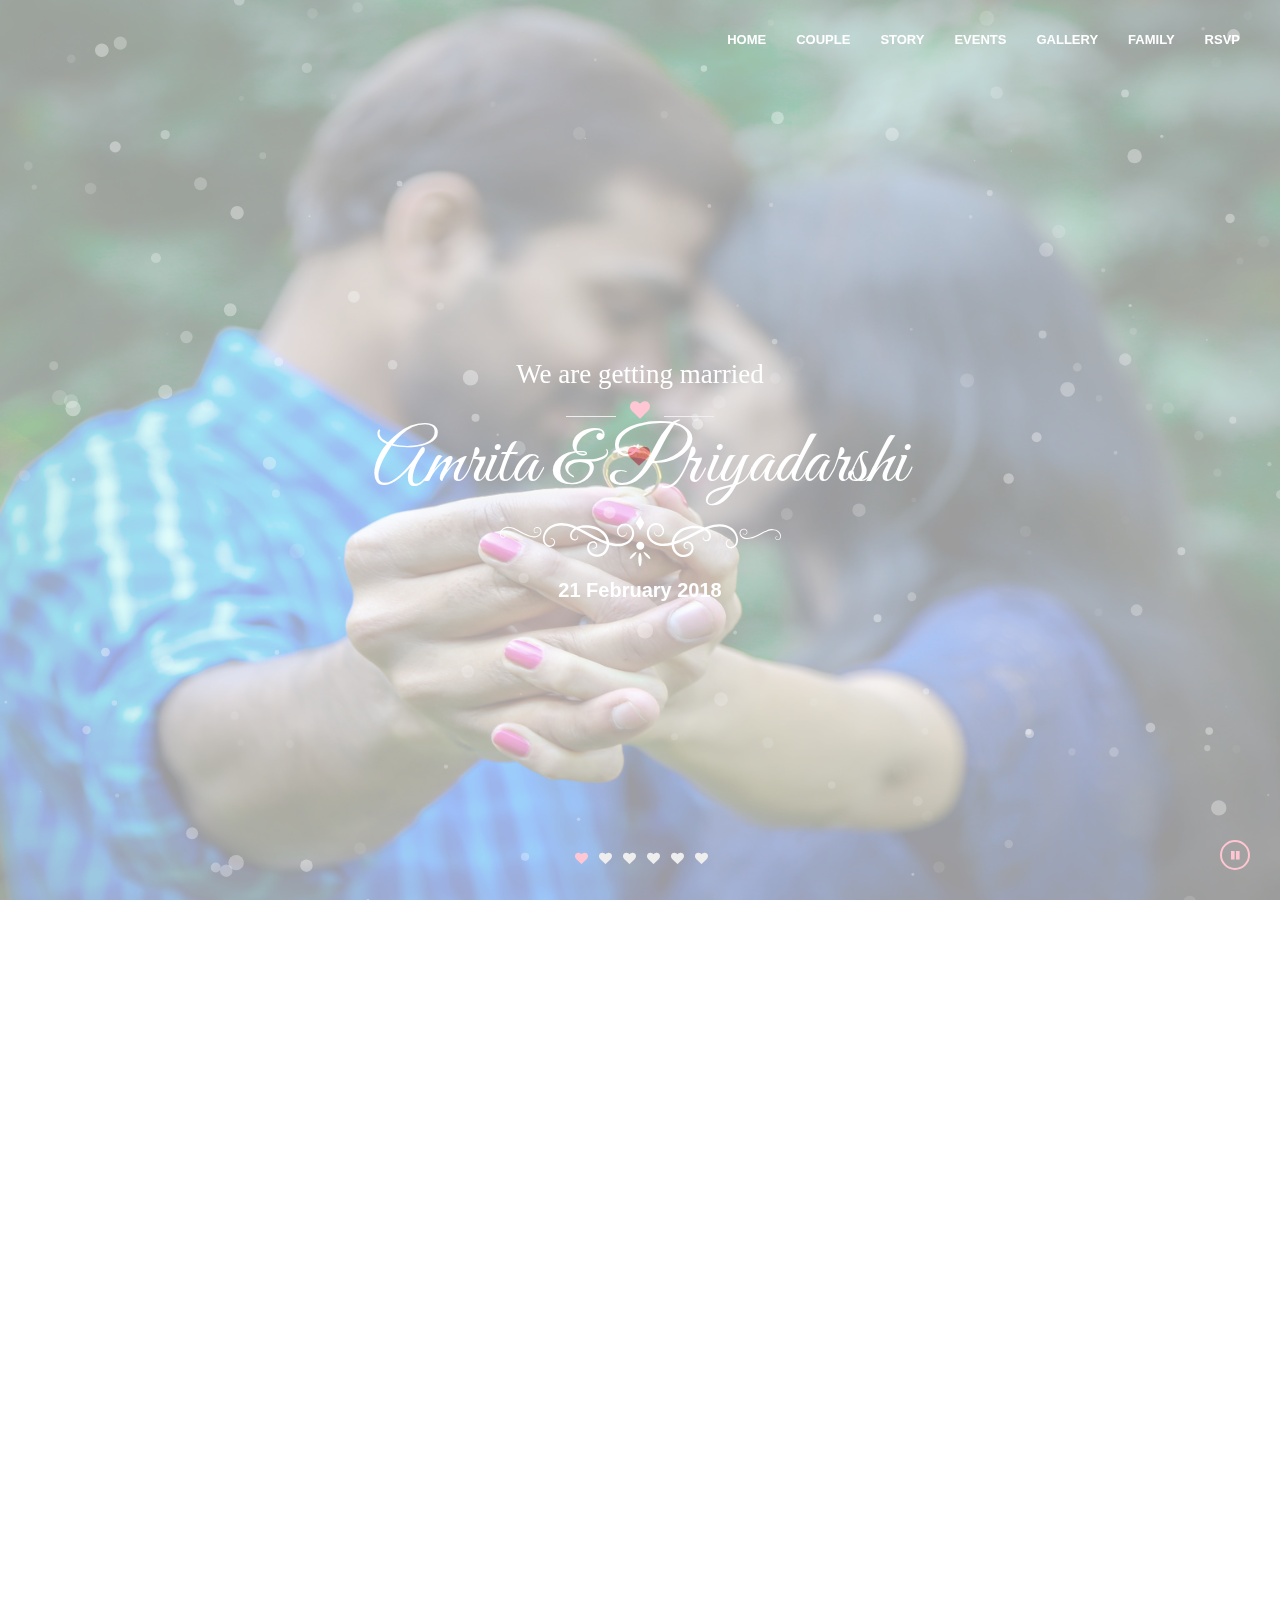
==== commit f929a0b9: "fixed text in story" ====
--- a/index.html
+++ b/index.html
@@ -1,3 +1,3 @@
-<!DOCTYPE html> <html lang="en"> <head> <meta charset="utf-8"> <meta http-equiv="X-UA-Compatible" content="IE=edge"> <meta name="viewport" content="width=device-width, initial-scale=1"> <title>Amrita & Priyadarshi Wedding</title> <meta name="description" content="Ram Raghav Priyadarshi & Amrita Wedding"/> <meta name="author" content="Ram Raghav"> <link rel="icon" href="assets/favicon.ico" type="image/png"> <link rel="stylesheet" href="assets/css/plugins/bootstrap.min.css"> <link rel="stylesheet" href="assets/css/style.css"> <script src="assets/js/vendor/modernizr-2.8.3.min.js"></script> <!--[if lt IE 9]><script src="https://oss.maxcdn.com/html5shiv/3.7.2/html5shiv.min.js"></script> <script src="https://oss.maxcdn.com/respond/1.4.2/respond.min.js"></script><![endif]--> </head> <body> <div id="preloader"> <span class="heartbeat"><i class="fa fa-heart" aria-hidden="true"></i></span> </div> <audio id="my_audio" autoplay loop preload> <source src="assets/audio/love.ogg" type="audio/ogg"></source> <source src="assets/audio/love.mp3" type="audio/mpeg"></source> Your browser does not support the audio element. </audio> <div class="audio-btn" id="play"><i class="fa fa-play" aria-hidden="true"></i></div> <div class="audio-btn pause" id="stop-audio"><i class="fa fa-pause" aria-hidden="true"></i></div> <nav class="navbar navbar-fixed-top nav-weds"> <div class="container-fluid"> <div class="navbar-right onepagenav navBare" id="navbar"> <ul class="nav navbar-nav"> <li><a href="#home">HOME</a></li> <li><a href="#couple">COUPLE</a></li> <li><a href="#story">STORY</a></li> <li><a href="#events">EVENTS</a></li> <li><a href="#gallery">GALLERY</a></li> <li><a href="#pepoles">FAMILY</a></li> <li><a href="#rsvp">RSVP</a></li> </ul> </div> <div class="navicon"><i class="fa fa-bars" aria-hidden="true"></i></div> </div> </nav> <div class="mask"></div> <div class="sidenav onepagenav navBare"> <ul class=""> <li><a href="#home">HOME</a></li> <li><a href="#couple">COUPLE</a></li> <li><a href="#story">STORY</a></li> <li><a href="#events">EVENTS</a></li> <li><a onclick="window.location.href = '/gallery.html'">GALLERY</a></li> <li><a href="#pepoles">PEPOLE</a></li> <li><a href="#rsvp">RSVP</a></li> </ul> </div> <div id="particles-js"></div> <section class="hero" id="home"> <div class="owl-carousel owl-full-width hero-slide" id="desk-slider"> <div class="slide"><img src="assets/images/slider/slide1.jpg" alt=""></div> <div class="slide"><img src="assets/images/slider/slide2.jpg" alt=""></div> <div class="slide"><img src="assets/images/slider/slide3.jpg" alt=""></div> <div class="slide"><img src="assets/images/slider/slide4.jpg" alt=""></div> <div class="slide"><img src="assets/images/slider/slide5.jpg" alt=""></div> <div class="slide"><img src="assets/images/slider/slide6.jpg" alt=""></div> </div> <div class="owl-carousel owl-full-width hero-slide" id="mob-slider"> <div class="slide"><img src="assets/images/slider/m1.jpg" alt=""></div> <div class="slide"><img src="assets/images/slider/m2.jpg" alt=""></div> <div class="slide"><img src="assets/images/slider/m3.jpg" alt=""></div> <div class="slide"><img src="assets/images/slider/m4.jpg" alt=""></div> <div class="slide"><img src="assets/images/slider/m5.jpg" alt=""></div> <div class="slide"><img src="assets/images/slider/m6.jpg" alt=""></div> </div> <div class="content animation fadeInUp"> <h4>We are getting married</h4> <div class="ico"> <span class="line line2"> </span> <i class="fa fa-heart" aria-hidden="true"></i> <span class="line line2"> </span> </div> <h2>Amrita & Priyadarshi</h2> <svg width="281px" height="51px" viewBox="0 0 281 51"> <use class="shape-decor" fill="#fff" xmlns:xlink="http://www.w3.org/1999/xlink" xlink:href="assets/images/decor.svg#shape-decor"></use> </svg> <span style="display: block;font-weight: bold;"> 21 February 2018</span> </div> </section> <section class="count-down"> <div class="spacer"></div> <div class="container"> <div class="row animation fadeInUp"> <div class="col-md-12"> <div id="simple_timer"></div> </div> </div> </div> <div class="spacer"></div> </section> <section id="couple"> <div class="spacer"></div> <div class="container"> <div class="row"> <div class="col-md-12"> <div class="title animation fadeInUp"> <h2 class="main-head">Meet Happy Couple</h2> <div class="ico ico_divider"><hr class="line_divider"><div><i class="fa fa-heart" aria-hidden="true"></i></div></div> </div> <p class="sub-head"> </p> <div class="couples"> <div class="heartico animation fadeInUp"> <i class="fa fa-heart-o" aria-hidden="true"></i></div> <div class="col-md-6 col-sm-6 col-sm-12 groom animation delay1 fadeInLeft"> <figure> <img class="img-circle" src="assets/images/groom.JPG" alt=""></figure> <div class="content"> <h3>Ram Raghav Priyadarshi</h3> <p>A simple man with a kind heart, respect for others, honesty in his eys, full of happiness and believe in spreading happiness all around himself. A true friend and soon to be an ideal life partner.</p> </div> </div> <div class="col-md-6 col-sm-6 col-sm-12 bride animation delay1 fadeInRight"> <figure> <img class="img-circle" src="assets/images/bride.JPG" alt=""></figure> <div class="content"> <h3>Amrita Saluja </h3> <p>A kind of queen who knows that her crown is not on her head but has power and courage within her soul. Believes in honesty and kindness and wants to spread love and care.</p> </div> </div> </div> </div> </div> </div> <div class="spacer"></div> </section> <section class="story parallax" style="background-image:url(assets/images/story.jpg);" data-stellar-background-ratio="0.5" id="story"> <div class="spacer"></div> <div class="container"> <div class="row animation fadeInUp"> <div class="col-md-12"> <div class="title"> <h2 class="main-head">Our Love Story</h2> <div class="ico ico_divider"><hr class="line_divider"><div><i class="fa fa-heart" aria-hidden="true"></i></div></div> </div> <p class="sub-head"> </p> <p id="storyPart" class="text-justify"> Love is what we read in books, love is what we waited for and yet we were surprised when it arrived in our lives though pleasantly. <br/><br/> Ours is a simple love story. It is not dramatic or poetic but it gets its charm from the simplicity. It all started with just an acquaintance on social media which then evolved into a strong bond of friendship when we worked on the same project in college and spent more time together in libraries, during trainings and trips. We found comfort in each other’s company and constantly looked out for each other. <br/><br/> Our love story is quite alluring like others since it commenced with acquaintance on social media that metamorphosed us into friendship as we were working on the same project in our college. Those smirks and bickers, care and concern while spending time together in libraries, training centers and travelling inadvertently reinforced our friendship.<br/><br/> As the last day of college approached, we started to dread not being able to see each other as often as we wanted and that’s when we realized the symbiotic support system we had become for each other. But before leaving he came to her holding a rose in his hand and went down on a knee. He proposed as all the friends cheered. Oh! And she said ‘yes’! <br/><br/> Now after 6 years our bond has only gotten stronger and it’s time to start a new chapter of our lives by sealing that bond. We are lucky to have the most amazing families who have embraced our relationship whole heartedly and have stood by us always! </p> </div> </div> </div> <div class="spacer"></div> </div> </section> <section class="event" id="events"> <div class="container"> <div class="spacer"></div> <div class="row animation fadeInUp"> <div class="title"> <h2 class="main-head">The Wedding Events</h2> <div class="ico ico_divider"><hr class="line_divider"><div><i class="fa fa-heart" aria-hidden="true"></i></div></div> </div> <p class="sub-head"> </p> <div class="row-wedding"> <div class="col-sm-6 col-md-4"> <div class="box"> <figure><img class="img-responsive" src="assets/images/event/engagement.jpg" alt=""></figure> <div class="data"> <h3>Engagement Ceremony</h3> <p><a target="_blank" href="http://themarkhotelandclub.com/">The Mark Hotel And Club</a></p> <h6><i class="fa fa-calendar-check-o" aria-hidden="true"></i>20/02/2018</h6> <h6><i class="fa fa fa-clock-o" aria-hidden="true"></i>7 PM</h6> <h6> <a target="_blank" style="line-height: 1.5;" href="https://maps.google.com/maps?ll=23.169993,77.464281&z=16&t=m&hl=en-US&gl=IN&mapclient=embed&cid=14999231435302181720"> <i class="fa fa-map-marker" aria-hidden="true"></i>NH-12, Hoshangabad Road, Misrod, Bhopal, Madhya Pradesh 462026 </a> </h6> </div> </div> </div> <div class=" col-sm-6 col-md-4"> <div class="box"> <figure><img class="img-responsive" src="assets/images/event/wedding.jpg" alt=""></figure> <div class="data"> <h3>Wedding Ceremony</h3> <p><a target="_blank" href="https://www.google.co.in/maps/dir//Gurudwara+Sahib+Piplani,+70+%2F+N4,+Eastern+Rd+of+BHEL,+Sector+A,+Berkheda,+Bhopal,+Madhya+Pradesh+462021/@23.2329768,77.4652604,17z/data=!4m9!4m8!1m0!1m5!1m1!1s0x397c42204a9db2b5:0xd6e0bfb6783581f5!2m2!1d77.4674491!2d23.2329768!3e0">Gurudwara Sahib Piplani</a></p> <h6><i class="fa fa-calendar-check-o" aria-hidden="true"></i>21/02/2018</h6> <h6><i class="fa fa fa-clock-o" aria-hidden="true"></i>10:30 AM</h6> <h6> <a target="_blank" style="line-height: 1.5;" href="https://www.google.co.in/maps/place/Gurudwara+Sahib+Piplani/@23.2329768,77.4652604,17z/data=!3m1!4b1!4m5!3m4!1s0x397c42204a9db2b5:0xd6e0bfb6783581f5!8m2!3d23.2329768!4d77.4674491"> <i class="fa fa-map-marker" aria-hidden="true"></i>70 / N4, Eastern Rd of BHEL, Sector A, Berkheda, Bhopal, Madhya Pradesh 462021 </a> </h6> </div> </div> </div> <div class=" col-sm-6 col-md-4"> <div class="box"> <figure><img class="img-responsive" src="assets/images/event/reception.jpg" alt=""></figure> <div class="data"> <h3>Reception Party</h3> <p><a target="_blank" href="http://themarkhotelandclub.com/">The Mark Hotel And Club</a></p> <h6><i class="fa fa-calendar-check-o" aria-hidden="true"></i>21/02/2018</h6> <h6><i class="fa fa fa-clock-o" aria-hidden="true"></i>8 PM</h6> <h6> <a target="_blank" style="line-height: 1.5;" href="https://maps.google.com/maps?ll=23.169993,77.464281&z=16&t=m&hl=en-US&gl=IN&mapclient=embed&cid=14999231435302181720"> <i class="fa fa-map-marker" aria-hidden="true"></i>NH-12, Hoshangabad Road, Misrod, Bhopal, Madhya Pradesh 462026 </a> </h6> </div> </div> </div> </div> </div> <div class="spacer"></div> </div> </section> <section class="gallery" id="gallery"> <div class="spacer"></div> <div class="container-fluid"> <div class="row animation fadeInUp"> <div class="title"> <h2 class="main-head">Our Gallery</h2> <div class="ico ico_divider"><hr class="line_divider"><div><i class="fa fa-heart" aria-hidden="true"></i></div></div> </div> <p class="sub-head"> </p> <div class="gallery-masonry zoom-gallery"> <div class="col-md-3 item"> <a href="assets/images/gallery/1.JPG" title="View Image"> <img class="img-responsive" src="assets/images/gallery/1.JPG" alt="gallery"> </a> </div> <div class="col-md-3 item"> <a href="assets/images/gallery/2.jpg" title="View Image"> <img class="img-responsive" src="assets/images/gallery/2.jpg" alt="gallery"> </a> </div> <div class="col-md-3 item"> <a href="assets/images/gallery/3.jpg" title="View Image"> <img class="img-responsive" src="assets/images/gallery/3.jpg" alt="gallery"> </a> </div> <div class="col-md-3 item"> <a href="assets/images/gallery/4.jpg" title="View Image"> <img class="img-responsive" src="assets/images/gallery/4.jpg" alt="gallery"> </a> </div> <div class="col-md-3 item"> <a href="assets/images/gallery/5.jpg" title="View Image"> <img class="img-responsive" src="assets/images/gallery/5.jpg" alt="gallery"> </a> </div> <div class="col-md-3 item"> <a href="assets/images/gallery/6.jpg" title="View Image"> <img class="img-responsive" src="assets/images/gallery/6.jpg" alt="gallery"> </a> </div> <div class="col-md-3 item"> <a href="assets/images/gallery/7.jpg" title="View Image"> <img class="img-responsive" src="assets/images/gallery/7.jpg" alt="gallery"> </a> </div> <div class="col-md-3 item"> <a href="assets/images/gallery/8.jpg" title="View Image"> <img class="img-responsive" src="assets/images/gallery/8.jpg" alt="gallery"> </a> </div> </div> <p class="mr-0"> <a id="view_more" href="/gallery.html"> <img style="height:auto; width: 100px;" class="img-responsive" src="assets/images/more.png" alt="View More"> </a> </p> </div> </div> <div class="spacer"></div> </section> <section class="pepoles" id="pepoles"> <div class="spacer"></div> <div class="container"> <div class="row animation fadeInUp"> <div class="title"> <h2 class="main-head">Family</h2> <div class="ico ico_divider"><hr class="line_divider"><div><i class="fa fa-heart" aria-hidden="true"></i></div></div> </div> <p class="sub-head"> </p> <div class="title animation fadeInUp"> <h2 class="main-head main-head2">Groom's Family</h2> <div class="ico ico_divider"><hr class="line_divider"><div><i class="fa fa-heart" aria-hidden="true"></i></div></div> </div> <div class="pepoles-row animation fadeInUp"> <div class="box"> <figure><img class="img-responsive" src="assets/images/family/1.jpg" alt=""> <div class="overlay"> <p>Father</p> </div> </figure> </div> <div class="box"> <figure><img class="img-responsive" src="assets/images/family/2.jpg" alt=""> <div class="overlay"> <p>Mother</p> </div> </figure> </div> <div class="box"> <figure><img class="img-responsive" src="assets/images/family/3.jpg" alt=""> <div class="overlay"> <p>Elder Brother & Sister -in-Law</p> </div> </figure> </div> <div class="box"> <figure><img class="img-responsive" src="assets/images/family/4.jpg" alt=""> <div class="overlay"> <p>Younger Brother</p> </div> </figure> </div> </div> <div class="title animation fadeInUp"> <h2 class="main-head main-head2">Bride's Family</h2> <div class="ico ico_divider"><hr class="line_divider"><div><i class="fa fa-heart" aria-hidden="true"></i></div></div> </div> <div class="pepoles-row animation fadeInUp"> <div class="box"> <figure><img class="img-responsive" src="assets/images/bride_family/1.jpg" alt=""> <div class="overlay"> <p>Grandmother</p> </div> </figure> </div> <div class="box"> <figure><img class="img-responsive" src="assets/images/bride_family/2.JPG" alt=""> <div class="overlay"> <p>Father</p> </div> </figure> </div> <div class="box"> <figure><img class="img-responsive" src="assets/images/bride_family/3.jpg" alt=""> <div class="overlay"> <p>Mother</p> </div> </figure> </div> <div class="box"> <figure> <img class="img-responsive" src="assets/images/bride_family/4.jpg" alt=""> <div class="overlay"> <p>Badi Bua</p> </div> </figure> </div> <div class="box"> <figure> <img class="img-responsive" src="assets/images/bride_family/5.jpg" alt=""> <div class="overlay"> <p>Phupha Ji</p> </div> </figure> </div> <div class="box"> <figure> <img class="img-responsive" src="assets/images/bride_family/6.jpg" alt=""> <div class="overlay"> <p>Chhoti Bua</p> </div> </figure> </div> <div class="box"> <figure> <img class="img-responsive" src="assets/images/bride_family/9.jpg" alt=""> <div class="overlay"> <p>Brother</p> </div> </figure> </div> <div class="box"> <figure> <img class="img-responsive" src="assets/images/bride_family/7.jpg" alt=""> <div class="overlay"> <p>Brother-in-Law & Sister</p> </div> </figure> </div> <div class="box"> <figure> <img class="img-responsive" src="assets/images/bride_family/8.jpg" alt=""> <div class="overlay"> <p>Sister</p> </div> </figure> </div> </div> </div> </div> <div class="spacer"></div> </section> <section class="rsvp parallax" style="background-image:url(assets/images/rsvp-bg.jpg);" data-stellar-background-ratio="0.5" id="rsvp"> <div class="spacer"></div> <div class="container"> <div class="row animation fadeInUp"> <div class="col-md-8 col-md-offset-2 col-sm-12"> <div class="rsvp-box"> <div class="title"> <h2 class="main-head">Will You Attend?</h2> <div class="ico ico_divider"><hr class="line_divider"><div><i class="fa fa-heart" aria-hidden="true"></i></div></div> </div> <form id="contactform" data-toggle="validator" class="row shake scroll-reveal animation fadeInUp"> <div class="form-group col-md-12"> <label for="name">Name</label> <input type="text" class="form-control" id="name" placeholder="Enter your full name" required data-error="Name should not be empty."> <span class="asterisk"></span> <div class="help-block with-errors"></div> </div> <div class="row mr-0 pd-0"> <div class="form-group col-sm-6 col-md-6"> <label for="email">Email</label> <input type="email" class="form-control" id="email" placeholder="Enter your email" required data-error="Please enter valid email address."> <span class="asterisk"></span> <div class="help-block with-errors"></div> </div> <div class="form-group col-sm-6 col-md-6"> <label for="mobile">Mobile</label> <input type="text" class="form-control" id="mobile" placeholder="Enter your 10 digits mobile number" required pattern="^(\+\d{1,3}[- ]?)?\d{10}$" data-error="Please enter valid mobile number."> <span class="asterisk"></span> <div class="help-block with-errors"></div> </div> </div> <div class="row mr-0 pd-0"> <div class="form-group col-sm-6 col-md-6"> <label for="guest">Number of Guest</label> <select name="guest" class="form-control" id="guest"> <option selected>01</option> <option>02</option> <option>03</option> <option>04</option> <option>05</option> </select> </div> <div class="form-group col-sm-6 col-md-6"> <label for="selectedEvent">Events</label> <select name="selectedEvent" class="form-control" id="selectedEvent"> <option selected>All Events</option> <option>Engagement Ceremony</option> <option>Wedding Ceremony</option> <option>Reception Party</option> </select> </div> </div> <div class="row mr-0 pd-0"> <div class="form-group col-sm-6 col-md-6"> <label for="arrDate">Arrival Date</label> <input type="date" class="form-control" id="arrDate"> </div> <div class="form-group col-sm-6 col-md-6"> <label for="arrTime">Arrival Time</label> <input type="time" class="form-control" id="arrTime"> </div> </div> <div class="form-group col-md-12"> <label for="arrPlace">Arrival Place</label> <input type="text" class="form-control" id="arrPlace" placeholder="Airport / Railway Station / Bus Stop"> </div> <div class="row mr-0 pd-0"> <div class="form-group col-sm-6 col-md-6"> <label for="deptDate">Departure Date</label> <input type="date" class="form-control" id="deptDate"> </div> <div class="form-group col-sm-6 col-md-6"> <label for="deptTime">Departure Time</label> <input type="time" class="form-control" id="deptTime"> </div> </div> <div class="form-group col-md-12"> <label for="deptPlace">Departure Place</label> <input type="text" class="form-control" id="deptPlace" placeholder="Airport / Railway Station / Bus Stop"> </div> <div class="form-group col-md-12"> <textarea name="message" id="message" class="form-control" rows="6" placeholder="Write your message here"></textarea> </div> <div class="col-md-12 text-center" style="margin-bottom: 15px;"> <button type="submit" id="form-submit" class="btn btn-default btn-rsvp">SEND MESSAGE</button> </div> <div id="msgSubmit" style="margin: 15px;clear:both;"></div> </form> </div> </div> </div> </div> <div class="spacer"></div> </section> <section class="parallax bottom" style="background-image:url(assets/images/bottom1.jpg);" data-stellar-background-ratio="0.5"> <div class="spacer"></div> <div class="content animation fadeInUp"> <div class="dta"> <h4>Thank You</h4> <h2>Amrita & Priyadarshi</h2> <svg width="281px" height="51px" viewBox="0 0 281 51"> <use class="shape-decor" fill="#fff" xmlns:xlink="http://www.w3.org/1999/xlink" xlink:href="assets/images/decor.svg#shape-decor"></use> </svg> <h6>21 February 2018</h6> </div> </div> <div class="spacer"></div> </section> <script src="assets/js/vendor/jquery-1.12.4.min.js"></script> <script src="assets/js/vendor/jquery.easing-1.3.pack.js"></script> <script src="assets/js/plugins/pace.min.js"></script> <script src="assets/js/plugins/bootstrap.min.js"></script> <script src="assets/js/plugins/jquery.smooth-scroll.min.js"></script> <script src="assets/js/plugins/jquery.waypoints.min.js"></script> <script src="assets/js/plugins/device-detect.js"></script> <script src="assets/js/plugins/owl.carousel.min.js"></script> <script src="assets/js/plugins/jquery.stellar.min.js"></script> <script src="assets/js/plugins/jquery.syotimer.min.js"></script> <script src="assets/js/plugins/jquery.magnific-popup.min.js"></script> <script src="assets/js/plugins/imagesloaded.pkgd.min.js"></script> <script src="assets/js/plugins/masonry.pkgd.min.js"></script> <script type="text/javascript" src="assets/rsvp-form/js/validator.min.js"></script> <script src="assets/js/custom.js?v=0.1.1"></script> <script src="assets/js/plugins/particles.min.js"></script> <script>
+<!DOCTYPE html> <html lang="en"> <head> <meta charset="utf-8"> <meta http-equiv="X-UA-Compatible" content="IE=edge"> <meta name="viewport" content="width=device-width, initial-scale=1"> <title>Amrita & Priyadarshi Wedding</title> <meta name="description" content="Ram Raghav Priyadarshi & Amrita Wedding"/> <meta name="author" content="Ram Raghav"> <link rel="icon" href="assets/favicon.ico" type="image/png"> <link rel="stylesheet" href="assets/css/plugins/bootstrap.min.css"> <link rel="stylesheet" href="assets/css/style.css"> <script src="assets/js/vendor/modernizr-2.8.3.min.js"></script> <!--[if lt IE 9]><script src="https://oss.maxcdn.com/html5shiv/3.7.2/html5shiv.min.js"></script> <script src="https://oss.maxcdn.com/respond/1.4.2/respond.min.js"></script><![endif]--> </head> <body> <div id="preloader"> <span class="heartbeat"><i class="fa fa-heart" aria-hidden="true"></i></span> </div> <audio id="my_audio" autoplay loop preload> <source src="assets/audio/love.ogg" type="audio/ogg"></source> <source src="assets/audio/love.mp3" type="audio/mpeg"></source> Your browser does not support the audio element. </audio> <div class="audio-btn" id="play"><i class="fa fa-play" aria-hidden="true"></i></div> <div class="audio-btn pause" id="stop-audio"><i class="fa fa-pause" aria-hidden="true"></i></div> <nav class="navbar navbar-fixed-top nav-weds"> <div class="container-fluid"> <div class="navbar-right onepagenav navBare" id="navbar"> <ul class="nav navbar-nav"> <li><a href="#home">HOME</a></li> <li><a href="#couple">COUPLE</a></li> <li><a href="#story">STORY</a></li> <li><a href="#events">EVENTS</a></li> <li><a href="#gallery">GALLERY</a></li> <li><a href="#pepoles">FAMILY</a></li> <li><a href="#rsvp">RSVP</a></li> </ul> </div> <div class="navicon"><i class="fa fa-bars" aria-hidden="true"></i></div> </div> </nav> <div class="mask"></div> <div class="sidenav onepagenav navBare"> <ul class=""> <li><a href="#home">HOME</a></li> <li><a href="#couple">COUPLE</a></li> <li><a href="#story">STORY</a></li> <li><a href="#events">EVENTS</a></li> <li><a onclick="window.location.href = '/gallery.html'">GALLERY</a></li> <li><a href="#pepoles">PEPOLE</a></li> <li><a href="#rsvp">RSVP</a></li> </ul> </div> <div id="particles-js"></div> <section class="hero" id="home"> <div class="owl-carousel owl-full-width hero-slide" id="desk-slider"> <div class="slide"><img src="assets/images/slider/slide1.jpg" alt=""></div> <div class="slide"><img src="assets/images/slider/slide2.jpg" alt=""></div> <div class="slide"><img src="assets/images/slider/slide3.jpg" alt=""></div> <div class="slide"><img src="assets/images/slider/slide4.jpg" alt=""></div> <div class="slide"><img src="assets/images/slider/slide5.jpg" alt=""></div> <div class="slide"><img src="assets/images/slider/slide6.jpg" alt=""></div> </div> <div class="owl-carousel owl-full-width hero-slide" id="mob-slider"> <div class="slide"><img src="assets/images/slider/m1.jpg" alt=""></div> <div class="slide"><img src="assets/images/slider/m2.jpg" alt=""></div> <div class="slide"><img src="assets/images/slider/m3.jpg" alt=""></div> <div class="slide"><img src="assets/images/slider/m4.jpg" alt=""></div> <div class="slide"><img src="assets/images/slider/m5.jpg" alt=""></div> <div class="slide"><img src="assets/images/slider/m6.jpg" alt=""></div> </div> <div class="content animation fadeInUp"> <h4>We are getting married</h4> <div class="ico"> <span class="line line2"> </span> <i class="fa fa-heart" aria-hidden="true"></i> <span class="line line2"> </span> </div> <h2>Amrita & Priyadarshi</h2> <svg width="281px" height="51px" viewBox="0 0 281 51"> <use class="shape-decor" fill="#fff" xmlns:xlink="http://www.w3.org/1999/xlink" xlink:href="assets/images/decor.svg#shape-decor"></use> </svg> <span style="display: block;font-weight: bold;"> 21 February 2018</span> </div> </section> <section class="count-down"> <div class="spacer"></div> <div class="container"> <div class="row animation fadeInUp"> <div class="col-md-12"> <div id="simple_timer"></div> </div> </div> </div> <div class="spacer"></div> </section> <section id="couple"> <div class="spacer"></div> <div class="container"> <div class="row"> <div class="col-md-12"> <div class="title animation fadeInUp"> <h2 class="main-head">Meet Happy Couple</h2> <div class="ico ico_divider"><hr class="line_divider"><div><i class="fa fa-heart" aria-hidden="true"></i></div></div> </div> <p class="sub-head"> </p> <div class="couples"> <div class="heartico animation fadeInUp"> <i class="fa fa-heart-o" aria-hidden="true"></i></div> <div class="col-md-6 col-sm-6 col-sm-12 groom animation delay1 fadeInLeft"> <figure> <img class="img-circle" src="assets/images/groom.JPG" alt=""></figure> <div class="content"> <h3>Ram Raghav Priyadarshi</h3> <p>A simple man with a kind heart, respect for others, honesty in his eys, full of happiness and believe in spreading happiness all around himself. A true friend and soon to be an ideal life partner.</p> </div> </div> <div class="col-md-6 col-sm-6 col-sm-12 bride animation delay1 fadeInRight"> <figure> <img class="img-circle" src="assets/images/bride.JPG" alt=""></figure> <div class="content"> <h3>Amrita Saluja </h3> <p>A kind of queen who knows that her crown is not on her head but has power and courage within her soul. Believes in honesty and kindness and wants to spread love and care.</p> </div> </div> </div> </div> </div> </div> <div class="spacer"></div> </section> <section class="story parallax" style="background-image:url(assets/images/story.jpg);" data-stellar-background-ratio="0.5" id="story"> <div class="spacer"></div> <div class="container"> <div class="row animation fadeInUp"> <div class="col-md-12"> <div class="title"> <h2 class="main-head">Our Love Story</h2> <div class="ico ico_divider"><hr class="line_divider"><div><i class="fa fa-heart" aria-hidden="true"></i></div></div> </div> <p class="sub-head"> </p> <p id="storyPart" class="text-justify"> Love is what we read in books, love is what we waited for and yet we were surprised when it arrived in our lives though pleasantly. <br/><br/> Ours is a simple love story. It is not dramatic or poetic but it gets its charm from the simplicity. It all started with just an acquaintance on social media which then evolved into a strong bond of friendship when we worked on the same project in college and spent more time together in libraries, during trainings and trips. We found comfort in each other’s company and constantly looked out for each other. <br/><br/> As the last day of college approached, we started to dread not being able to see each other as often as we wanted and that’s when we realized the symbiotic support system we had become for each other. But before leaving he came to her holding a rose in his hand and went down on a knee. He proposed as all the friends cheered. Oh! And she said ‘yes’! <br/><br/> Now after 6 years our bond has only gotten stronger and it’s time to start a new chapter of our lives by sealing that bond. We are lucky to have the most amazing families who have embraced our relationship whole heartedly and have stood by us always! </p> </div> </div> </div> <div class="spacer"></div> </div> </section> <section class="event" id="events"> <div class="container"> <div class="spacer"></div> <div class="row animation fadeInUp"> <div class="title"> <h2 class="main-head">The Wedding Events</h2> <div class="ico ico_divider"><hr class="line_divider"><div><i class="fa fa-heart" aria-hidden="true"></i></div></div> </div> <p class="sub-head"> </p> <div class="row-wedding"> <div class="col-sm-6 col-md-4"> <div class="box"> <figure><img class="img-responsive" src="assets/images/event/engagement.jpg" alt=""></figure> <div class="data"> <h3>Engagement Ceremony</h3> <p><a target="_blank" href="http://themarkhotelandclub.com/">The Mark Hotel And Club</a></p> <h6><i class="fa fa-calendar-check-o" aria-hidden="true"></i>20/02/2018</h6> <h6><i class="fa fa fa-clock-o" aria-hidden="true"></i>7 PM</h6> <h6> <a target="_blank" style="line-height: 1.5;" href="https://maps.google.com/maps?ll=23.169993,77.464281&z=16&t=m&hl=en-US&gl=IN&mapclient=embed&cid=14999231435302181720"> <i class="fa fa-map-marker" aria-hidden="true"></i>NH-12, Hoshangabad Road, Misrod, Bhopal, Madhya Pradesh 462026 </a> </h6> </div> </div> </div> <div class=" col-sm-6 col-md-4"> <div class="box"> <figure><img class="img-responsive" src="assets/images/event/wedding.jpg" alt=""></figure> <div class="data"> <h3>Wedding Ceremony</h3> <p><a target="_blank" href="https://www.google.co.in/maps/dir//Gurudwara+Sahib+Piplani,+70+%2F+N4,+Eastern+Rd+of+BHEL,+Sector+A,+Berkheda,+Bhopal,+Madhya+Pradesh+462021/@23.2329768,77.4652604,17z/data=!4m9!4m8!1m0!1m5!1m1!1s0x397c42204a9db2b5:0xd6e0bfb6783581f5!2m2!1d77.4674491!2d23.2329768!3e0">Gurudwara Sahib Piplani</a></p> <h6><i class="fa fa-calendar-check-o" aria-hidden="true"></i>21/02/2018</h6> <h6><i class="fa fa fa-clock-o" aria-hidden="true"></i>10:30 AM</h6> <h6> <a target="_blank" style="line-height: 1.5;" href="https://www.google.co.in/maps/place/Gurudwara+Sahib+Piplani/@23.2329768,77.4652604,17z/data=!3m1!4b1!4m5!3m4!1s0x397c42204a9db2b5:0xd6e0bfb6783581f5!8m2!3d23.2329768!4d77.4674491"> <i class="fa fa-map-marker" aria-hidden="true"></i>70 / N4, Eastern Rd of BHEL, Sector A, Berkheda, Bhopal, Madhya Pradesh 462021 </a> </h6> </div> </div> </div> <div class=" col-sm-6 col-md-4"> <div class="box"> <figure><img class="img-responsive" src="assets/images/event/reception.jpg" alt=""></figure> <div class="data"> <h3>Reception Party</h3> <p><a target="_blank" href="http://themarkhotelandclub.com/">The Mark Hotel And Club</a></p> <h6><i class="fa fa-calendar-check-o" aria-hidden="true"></i>21/02/2018</h6> <h6><i class="fa fa fa-clock-o" aria-hidden="true"></i>8 PM</h6> <h6> <a target="_blank" style="line-height: 1.5;" href="https://maps.google.com/maps?ll=23.169993,77.464281&z=16&t=m&hl=en-US&gl=IN&mapclient=embed&cid=14999231435302181720"> <i class="fa fa-map-marker" aria-hidden="true"></i>NH-12, Hoshangabad Road, Misrod, Bhopal, Madhya Pradesh 462026 </a> </h6> </div> </div> </div> </div> </div> <div class="spacer"></div> </div> </section> <section class="gallery" id="gallery"> <div class="spacer"></div> <div class="container-fluid"> <div class="row animation fadeInUp"> <div class="title"> <h2 class="main-head">Our Gallery</h2> <div class="ico ico_divider"><hr class="line_divider"><div><i class="fa fa-heart" aria-hidden="true"></i></div></div> </div> <p class="sub-head"> </p> <div class="gallery-masonry zoom-gallery"> <div class="col-md-3 item"> <a href="assets/images/gallery/1.JPG" title="View Image"> <img class="img-responsive" src="assets/images/gallery/1.JPG" alt="gallery"> </a> </div> <div class="col-md-3 item"> <a href="assets/images/gallery/2.jpg" title="View Image"> <img class="img-responsive" src="assets/images/gallery/2.jpg" alt="gallery"> </a> </div> <div class="col-md-3 item"> <a href="assets/images/gallery/3.jpg" title="View Image"> <img class="img-responsive" src="assets/images/gallery/3.jpg" alt="gallery"> </a> </div> <div class="col-md-3 item"> <a href="assets/images/gallery/4.jpg" title="View Image"> <img class="img-responsive" src="assets/images/gallery/4.jpg" alt="gallery"> </a> </div> <div class="col-md-3 item"> <a href="assets/images/gallery/5.jpg" title="View Image"> <img class="img-responsive" src="assets/images/gallery/5.jpg" alt="gallery"> </a> </div> <div class="col-md-3 item"> <a href="assets/images/gallery/6.jpg" title="View Image"> <img class="img-responsive" src="assets/images/gallery/6.jpg" alt="gallery"> </a> </div> <div class="col-md-3 item"> <a href="assets/images/gallery/7.jpg" title="View Image"> <img class="img-responsive" src="assets/images/gallery/7.jpg" alt="gallery"> </a> </div> <div class="col-md-3 item"> <a href="assets/images/gallery/8.jpg" title="View Image"> <img class="img-responsive" src="assets/images/gallery/8.jpg" alt="gallery"> </a> </div> </div> <p class="mr-0"> <a id="view_more" href="/gallery.html"> <img style="height:auto; width: 100px;" class="img-responsive" src="assets/images/more.png" alt="View More"> </a> </p> </div> </div> <div class="spacer"></div> </section> <section class="pepoles" id="pepoles"> <div class="spacer"></div> <div class="container"> <div class="row animation fadeInUp"> <div class="title"> <h2 class="main-head">Family</h2> <div class="ico ico_divider"><hr class="line_divider"><div><i class="fa fa-heart" aria-hidden="true"></i></div></div> </div> <p class="sub-head"> </p> <div class="title animation fadeInUp"> <h2 class="main-head main-head2">Groom's Family</h2> <div class="ico ico_divider"><hr class="line_divider"><div><i class="fa fa-heart" aria-hidden="true"></i></div></div> </div> <div class="pepoles-row animation fadeInUp"> <div class="box"> <figure><img class="img-responsive" src="assets/images/family/1.jpg" alt=""> <div class="overlay"> <p>Father</p> </div> </figure> </div> <div class="box"> <figure><img class="img-responsive" src="assets/images/family/2.jpg" alt=""> <div class="overlay"> <p>Mother</p> </div> </figure> </div> <div class="box"> <figure><img class="img-responsive" src="assets/images/family/3.jpg" alt=""> <div class="overlay"> <p>Elder Brother & Sister -in-Law</p> </div> </figure> </div> <div class="box"> <figure><img class="img-responsive" src="assets/images/family/4.jpg" alt=""> <div class="overlay"> <p>Younger Brother</p> </div> </figure> </div> </div> <div class="title animation fadeInUp"> <h2 class="main-head main-head2">Bride's Family</h2> <div class="ico ico_divider"><hr class="line_divider"><div><i class="fa fa-heart" aria-hidden="true"></i></div></div> </div> <div class="pepoles-row animation fadeInUp"> <div class="box"> <figure><img class="img-responsive" src="assets/images/bride_family/1.jpg" alt=""> <div class="overlay"> <p>Grandmother</p> </div> </figure> </div> <div class="box"> <figure><img class="img-responsive" src="assets/images/bride_family/2.JPG" alt=""> <div class="overlay"> <p>Father</p> </div> </figure> </div> <div class="box"> <figure><img class="img-responsive" src="assets/images/bride_family/3.jpg" alt=""> <div class="overlay"> <p>Mother</p> </div> </figure> </div> <div class="box"> <figure> <img class="img-responsive" src="assets/images/bride_family/4.jpg" alt=""> <div class="overlay"> <p>Badi Bua</p> </div> </figure> </div> <div class="box"> <figure> <img class="img-responsive" src="assets/images/bride_family/5.jpg" alt=""> <div class="overlay"> <p>Phupha Ji</p> </div> </figure> </div> <div class="box"> <figure> <img class="img-responsive" src="assets/images/bride_family/6.jpg" alt=""> <div class="overlay"> <p>Chhoti Bua</p> </div> </figure> </div> <div class="box"> <figure> <img class="img-responsive" src="assets/images/bride_family/9.jpg" alt=""> <div class="overlay"> <p>Brother</p> </div> </figure> </div> <div class="box"> <figure> <img class="img-responsive" src="assets/images/bride_family/7.jpg" alt=""> <div class="overlay"> <p>Brother-in-Law & Sister</p> </div> </figure> </div> <div class="box"> <figure> <img class="img-responsive" src="assets/images/bride_family/8.jpg" alt=""> <div class="overlay"> <p>Sister</p> </div> </figure> </div> </div> </div> </div> <div class="spacer"></div> </section> <section class="rsvp parallax" style="background-image:url(assets/images/rsvp-bg.jpg);" data-stellar-background-ratio="0.5" id="rsvp"> <div class="spacer"></div> <div class="container"> <div class="row animation fadeInUp"> <div class="col-md-8 col-md-offset-2 col-sm-12"> <div class="rsvp-box"> <div class="title"> <h2 class="main-head">Will You Attend?</h2> <div class="ico ico_divider"><hr class="line_divider"><div><i class="fa fa-heart" aria-hidden="true"></i></div></div> </div> <form id="contactform" data-toggle="validator" class="row shake scroll-reveal animation fadeInUp"> <div class="form-group col-md-12"> <label for="name">Name</label> <input type="text" class="form-control" id="name" placeholder="Enter your full name" required data-error="Name should not be empty."> <span class="asterisk"></span> <div class="help-block with-errors"></div> </div> <div class="row mr-0 pd-0"> <div class="form-group col-sm-6 col-md-6"> <label for="email">Email</label> <input type="email" class="form-control" id="email" placeholder="Enter your email" required data-error="Please enter valid email address."> <span class="asterisk"></span> <div class="help-block with-errors"></div> </div> <div class="form-group col-sm-6 col-md-6"> <label for="mobile">Mobile</label> <input type="text" class="form-control" id="mobile" placeholder="Enter your 10 digits mobile number" required pattern="^(\+\d{1,3}[- ]?)?\d{10}$" data-error="Please enter valid mobile number."> <span class="asterisk"></span> <div class="help-block with-errors"></div> </div> </div> <div class="row mr-0 pd-0"> <div class="form-group col-sm-6 col-md-6"> <label for="guest">Number of Guest</label> <select name="guest" class="form-control" id="guest"> <option selected>01</option> <option>02</option> <option>03</option> <option>04</option> <option>05</option> </select> </div> <div class="form-group col-sm-6 col-md-6"> <label for="selectedEvent">Events</label> <select name="selectedEvent" class="form-control" id="selectedEvent"> <option selected>All Events</option> <option>Engagement Ceremony</option> <option>Wedding Ceremony</option> <option>Reception Party</option> </select> </div> </div> <div class="row mr-0 pd-0"> <div class="form-group col-sm-6 col-md-6"> <label for="arrDate">Arrival Date</label> <input type="date" class="form-control" id="arrDate"> </div> <div class="form-group col-sm-6 col-md-6"> <label for="arrTime">Arrival Time</label> <input type="time" class="form-control" id="arrTime"> </div> </div> <div class="form-group col-md-12"> <label for="arrPlace">Arrival Place</label> <input type="text" class="form-control" id="arrPlace" placeholder="Airport / Railway Station / Bus Stop"> </div> <div class="row mr-0 pd-0"> <div class="form-group col-sm-6 col-md-6"> <label for="deptDate">Departure Date</label> <input type="date" class="form-control" id="deptDate"> </div> <div class="form-group col-sm-6 col-md-6"> <label for="deptTime">Departure Time</label> <input type="time" class="form-control" id="deptTime"> </div> </div> <div class="form-group col-md-12"> <label for="deptPlace">Departure Place</label> <input type="text" class="form-control" id="deptPlace" placeholder="Airport / Railway Station / Bus Stop"> </div> <div class="form-group col-md-12"> <textarea name="message" id="message" class="form-control" rows="6" placeholder="Write your message here"></textarea> </div> <div class="col-md-12 text-center" style="margin-bottom: 15px;"> <button type="submit" id="form-submit" class="btn btn-default btn-rsvp">SEND MESSAGE</button> </div> <div id="msgSubmit" style="margin: 15px;clear:both;"></div> </form> </div> </div> </div> </div> <div class="spacer"></div> </section> <section class="parallax bottom" style="background-image:url(assets/images/bottom1.jpg);" data-stellar-background-ratio="0.5"> <div class="spacer"></div> <div class="content animation fadeInUp"> <div class="dta"> <h4>Thank You</h4> <h2>Amrita & Priyadarshi</h2> <svg width="281px" height="51px" viewBox="0 0 281 51"> <use class="shape-decor" fill="#fff" xmlns:xlink="http://www.w3.org/1999/xlink" xlink:href="assets/images/decor.svg#shape-decor"></use> </svg> <h6>21 February 2018</h6> </div> </div> <div class="spacer"></div> </section> <script src="assets/js/vendor/jquery-1.12.4.min.js"></script> <script src="assets/js/vendor/jquery.easing-1.3.pack.js"></script> <script src="assets/js/plugins/pace.min.js"></script> <script src="assets/js/plugins/bootstrap.min.js"></script> <script src="assets/js/plugins/jquery.smooth-scroll.min.js"></script> <script src="assets/js/plugins/jquery.waypoints.min.js"></script> <script src="assets/js/plugins/device-detect.js"></script> <script src="assets/js/plugins/owl.carousel.min.js"></script> <script src="assets/js/plugins/jquery.stellar.min.js"></script> <script src="assets/js/plugins/jquery.syotimer.min.js"></script> <script src="assets/js/plugins/jquery.magnific-popup.min.js"></script> <script src="assets/js/plugins/imagesloaded.pkgd.min.js"></script> <script src="assets/js/plugins/masonry.pkgd.min.js"></script> <script type="text/javascript" src="assets/rsvp-form/js/validator.min.js"></script> <script src="assets/js/custom.js?v=0.1.1"></script> <script src="assets/js/plugins/particles.min.js"></script> <script>
 particlesJS.load('particles-js', '../assets/js/plugins/particles.json', function() {});
 </script> </body> </html>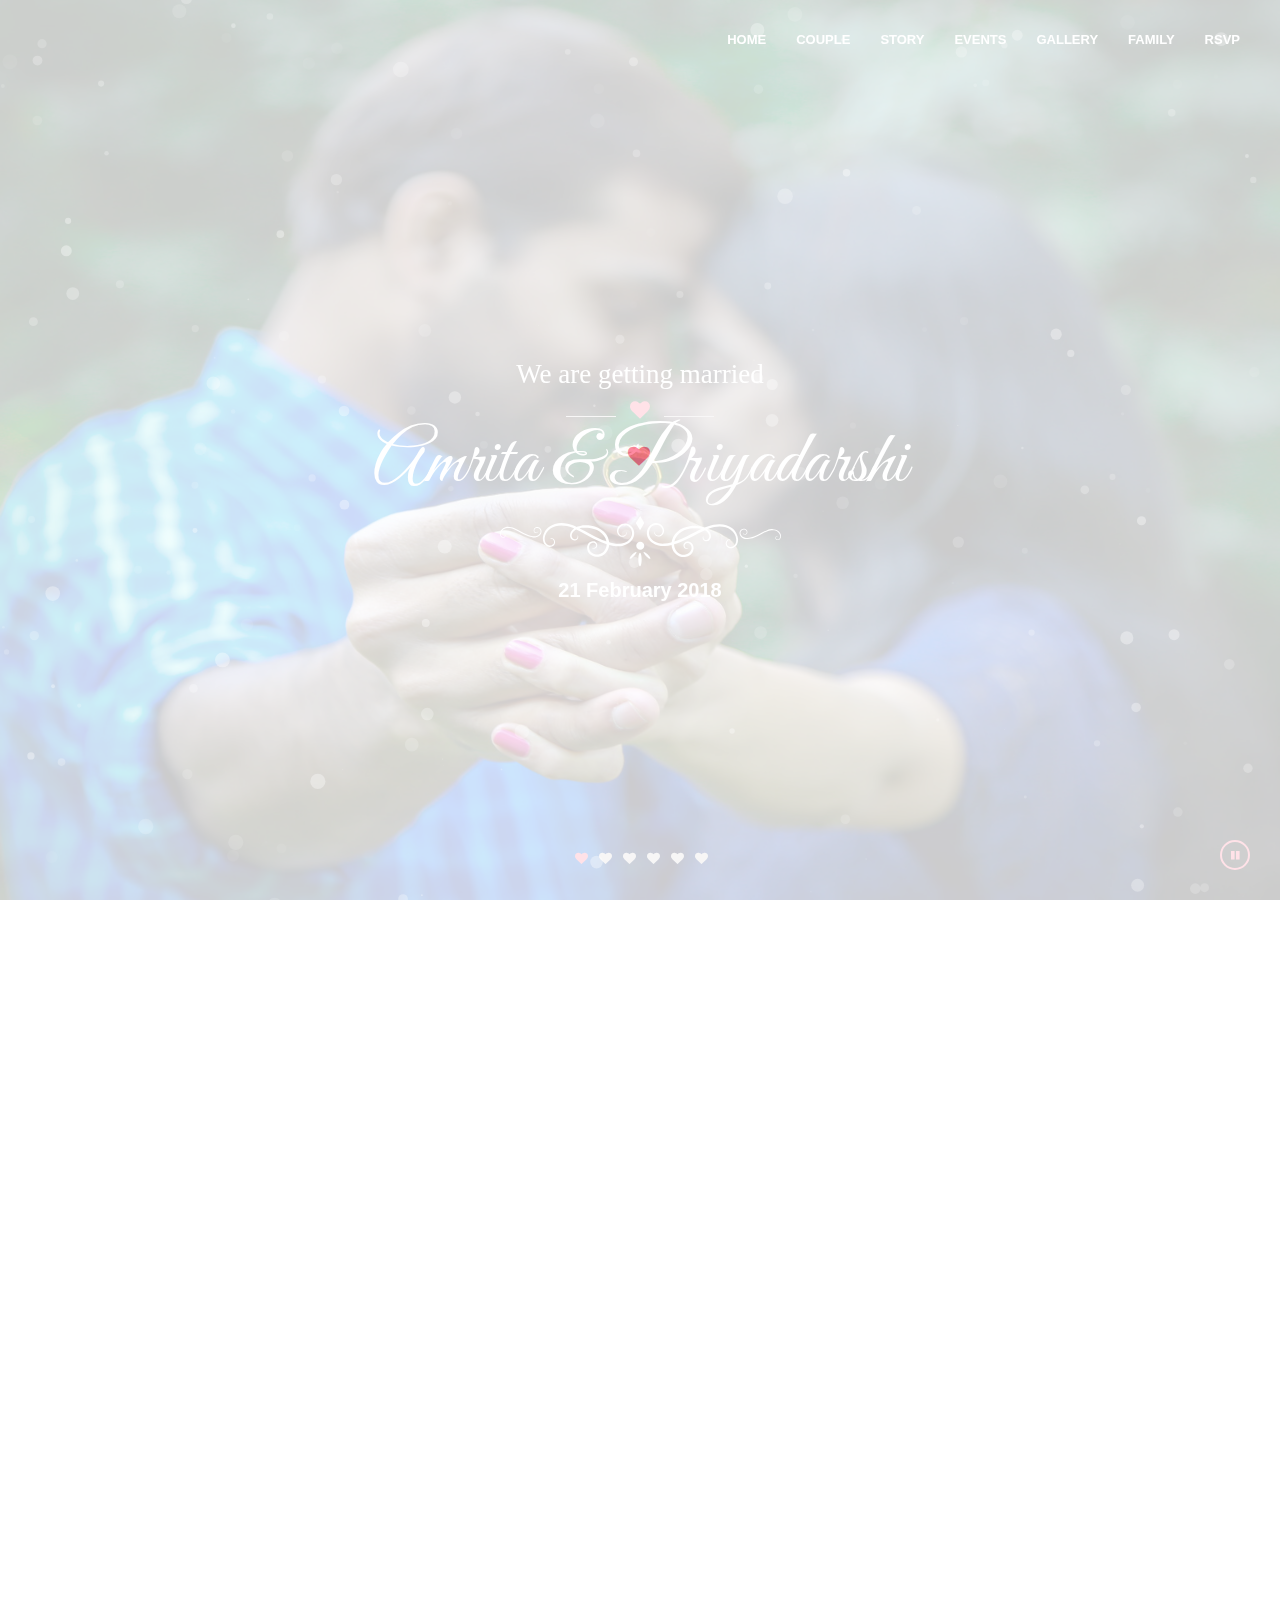
==== commit e7868ae2: "fix spelling mistake" ====
--- a/index.html
+++ b/index.html
@@ -1,3 +1,3 @@
-<!DOCTYPE html> <html lang="en"> <head> <meta charset="utf-8"> <meta http-equiv="X-UA-Compatible" content="IE=edge"> <meta name="viewport" content="width=device-width, initial-scale=1"> <title>Amrita & Priyadarshi Wedding</title> <meta name="description" content="Ram Raghav Priyadarshi & Amrita Wedding"/> <meta name="author" content="Ram Raghav"> <link rel="icon" href="assets/favicon.ico" type="image/png"> <link rel="stylesheet" href="assets/css/plugins/bootstrap.min.css"> <link rel="stylesheet" href="assets/css/style.css"> <script src="assets/js/vendor/modernizr-2.8.3.min.js"></script> <!--[if lt IE 9]><script src="https://oss.maxcdn.com/html5shiv/3.7.2/html5shiv.min.js"></script> <script src="https://oss.maxcdn.com/respond/1.4.2/respond.min.js"></script><![endif]--> </head> <body> <div id="preloader"> <span class="heartbeat"><i class="fa fa-heart" aria-hidden="true"></i></span> </div> <audio id="my_audio" autoplay loop preload> <source src="assets/audio/love.ogg" type="audio/ogg"></source> <source src="assets/audio/love.mp3" type="audio/mpeg"></source> Your browser does not support the audio element. </audio> <div class="audio-btn" id="play"><i class="fa fa-play" aria-hidden="true"></i></div> <div class="audio-btn pause" id="stop-audio"><i class="fa fa-pause" aria-hidden="true"></i></div> <nav class="navbar navbar-fixed-top nav-weds"> <div class="container-fluid"> <div class="navbar-right onepagenav navBare" id="navbar"> <ul class="nav navbar-nav"> <li><a href="#home">HOME</a></li> <li><a href="#couple">COUPLE</a></li> <li><a href="#story">STORY</a></li> <li><a href="#events">EVENTS</a></li> <li><a href="#gallery">GALLERY</a></li> <li><a href="#pepoles">FAMILY</a></li> <li><a href="#rsvp">RSVP</a></li> </ul> </div> <div class="navicon"><i class="fa fa-bars" aria-hidden="true"></i></div> </div> </nav> <div class="mask"></div> <div class="sidenav onepagenav navBare"> <ul class=""> <li><a href="#home">HOME</a></li> <li><a href="#couple">COUPLE</a></li> <li><a href="#story">STORY</a></li> <li><a href="#events">EVENTS</a></li> <li><a onclick="window.location.href = '/gallery.html'">GALLERY</a></li> <li><a href="#pepoles">PEPOLE</a></li> <li><a href="#rsvp">RSVP</a></li> </ul> </div> <div id="particles-js"></div> <section class="hero" id="home"> <div class="owl-carousel owl-full-width hero-slide" id="desk-slider"> <div class="slide"><img src="assets/images/slider/slide1.jpg" alt=""></div> <div class="slide"><img src="assets/images/slider/slide2.jpg" alt=""></div> <div class="slide"><img src="assets/images/slider/slide3.jpg" alt=""></div> <div class="slide"><img src="assets/images/slider/slide4.jpg" alt=""></div> <div class="slide"><img src="assets/images/slider/slide5.jpg" alt=""></div> <div class="slide"><img src="assets/images/slider/slide6.jpg" alt=""></div> </div> <div class="owl-carousel owl-full-width hero-slide" id="mob-slider"> <div class="slide"><img src="assets/images/slider/m1.jpg" alt=""></div> <div class="slide"><img src="assets/images/slider/m2.jpg" alt=""></div> <div class="slide"><img src="assets/images/slider/m3.jpg" alt=""></div> <div class="slide"><img src="assets/images/slider/m4.jpg" alt=""></div> <div class="slide"><img src="assets/images/slider/m5.jpg" alt=""></div> <div class="slide"><img src="assets/images/slider/m6.jpg" alt=""></div> </div> <div class="content animation fadeInUp"> <h4>We are getting married</h4> <div class="ico"> <span class="line line2"> </span> <i class="fa fa-heart" aria-hidden="true"></i> <span class="line line2"> </span> </div> <h2>Amrita & Priyadarshi</h2> <svg width="281px" height="51px" viewBox="0 0 281 51"> <use class="shape-decor" fill="#fff" xmlns:xlink="http://www.w3.org/1999/xlink" xlink:href="assets/images/decor.svg#shape-decor"></use> </svg> <span style="display: block;font-weight: bold;"> 21 February 2018</span> </div> </section> <section class="count-down"> <div class="spacer"></div> <div class="container"> <div class="row animation fadeInUp"> <div class="col-md-12"> <div id="simple_timer"></div> </div> </div> </div> <div class="spacer"></div> </section> <section id="couple"> <div class="spacer"></div> <div class="container"> <div class="row"> <div class="col-md-12"> <div class="title animation fadeInUp"> <h2 class="main-head">Meet Happy Couple</h2> <div class="ico ico_divider"><hr class="line_divider"><div><i class="fa fa-heart" aria-hidden="true"></i></div></div> </div> <p class="sub-head"> </p> <div class="couples"> <div class="heartico animation fadeInUp"> <i class="fa fa-heart-o" aria-hidden="true"></i></div> <div class="col-md-6 col-sm-6 col-sm-12 groom animation delay1 fadeInLeft"> <figure> <img class="img-circle" src="assets/images/groom.JPG" alt=""></figure> <div class="content"> <h3>Ram Raghav Priyadarshi</h3> <p>A simple man with a kind heart, respect for others, honesty in his eys, full of happiness and believe in spreading happiness all around himself. A true friend and soon to be an ideal life partner.</p> </div> </div> <div class="col-md-6 col-sm-6 col-sm-12 bride animation delay1 fadeInRight"> <figure> <img class="img-circle" src="assets/images/bride.JPG" alt=""></figure> <div class="content"> <h3>Amrita Saluja </h3> <p>A kind of queen who knows that her crown is not on her head but has power and courage within her soul. Believes in honesty and kindness and wants to spread love and care.</p> </div> </div> </div> </div> </div> </div> <div class="spacer"></div> </section> <section class="story parallax" style="background-image:url(assets/images/story.jpg);" data-stellar-background-ratio="0.5" id="story"> <div class="spacer"></div> <div class="container"> <div class="row animation fadeInUp"> <div class="col-md-12"> <div class="title"> <h2 class="main-head">Our Love Story</h2> <div class="ico ico_divider"><hr class="line_divider"><div><i class="fa fa-heart" aria-hidden="true"></i></div></div> </div> <p class="sub-head"> </p> <p id="storyPart" class="text-justify"> Love is what we read in books, love is what we waited for and yet we were surprised when it arrived in our lives though pleasantly. <br/><br/> Ours is a simple love story. It is not dramatic or poetic but it gets its charm from the simplicity. It all started with just an acquaintance on social media which then evolved into a strong bond of friendship when we worked on the same project in college and spent more time together in libraries, during trainings and trips. We found comfort in each other’s company and constantly looked out for each other. <br/><br/> As the last day of college approached, we started to dread not being able to see each other as often as we wanted and that’s when we realized the symbiotic support system we had become for each other. But before leaving he came to her holding a rose in his hand and went down on a knee. He proposed as all the friends cheered. Oh! And she said ‘yes’! <br/><br/> Now after 6 years our bond has only gotten stronger and it’s time to start a new chapter of our lives by sealing that bond. We are lucky to have the most amazing families who have embraced our relationship whole heartedly and have stood by us always! </p> </div> </div> </div> <div class="spacer"></div> </div> </section> <section class="event" id="events"> <div class="container"> <div class="spacer"></div> <div class="row animation fadeInUp"> <div class="title"> <h2 class="main-head">The Wedding Events</h2> <div class="ico ico_divider"><hr class="line_divider"><div><i class="fa fa-heart" aria-hidden="true"></i></div></div> </div> <p class="sub-head"> </p> <div class="row-wedding"> <div class="col-sm-6 col-md-4"> <div class="box"> <figure><img class="img-responsive" src="assets/images/event/engagement.jpg" alt=""></figure> <div class="data"> <h3>Engagement Ceremony</h3> <p><a target="_blank" href="http://themarkhotelandclub.com/">The Mark Hotel And Club</a></p> <h6><i class="fa fa-calendar-check-o" aria-hidden="true"></i>20/02/2018</h6> <h6><i class="fa fa fa-clock-o" aria-hidden="true"></i>7 PM</h6> <h6> <a target="_blank" style="line-height: 1.5;" href="https://maps.google.com/maps?ll=23.169993,77.464281&z=16&t=m&hl=en-US&gl=IN&mapclient=embed&cid=14999231435302181720"> <i class="fa fa-map-marker" aria-hidden="true"></i>NH-12, Hoshangabad Road, Misrod, Bhopal, Madhya Pradesh 462026 </a> </h6> </div> </div> </div> <div class=" col-sm-6 col-md-4"> <div class="box"> <figure><img class="img-responsive" src="assets/images/event/wedding.jpg" alt=""></figure> <div class="data"> <h3>Wedding Ceremony</h3> <p><a target="_blank" href="https://www.google.co.in/maps/dir//Gurudwara+Sahib+Piplani,+70+%2F+N4,+Eastern+Rd+of+BHEL,+Sector+A,+Berkheda,+Bhopal,+Madhya+Pradesh+462021/@23.2329768,77.4652604,17z/data=!4m9!4m8!1m0!1m5!1m1!1s0x397c42204a9db2b5:0xd6e0bfb6783581f5!2m2!1d77.4674491!2d23.2329768!3e0">Gurudwara Sahib Piplani</a></p> <h6><i class="fa fa-calendar-check-o" aria-hidden="true"></i>21/02/2018</h6> <h6><i class="fa fa fa-clock-o" aria-hidden="true"></i>10:30 AM</h6> <h6> <a target="_blank" style="line-height: 1.5;" href="https://www.google.co.in/maps/place/Gurudwara+Sahib+Piplani/@23.2329768,77.4652604,17z/data=!3m1!4b1!4m5!3m4!1s0x397c42204a9db2b5:0xd6e0bfb6783581f5!8m2!3d23.2329768!4d77.4674491"> <i class="fa fa-map-marker" aria-hidden="true"></i>70 / N4, Eastern Rd of BHEL, Sector A, Berkheda, Bhopal, Madhya Pradesh 462021 </a> </h6> </div> </div> </div> <div class=" col-sm-6 col-md-4"> <div class="box"> <figure><img class="img-responsive" src="assets/images/event/reception.jpg" alt=""></figure> <div class="data"> <h3>Reception Party</h3> <p><a target="_blank" href="http://themarkhotelandclub.com/">The Mark Hotel And Club</a></p> <h6><i class="fa fa-calendar-check-o" aria-hidden="true"></i>21/02/2018</h6> <h6><i class="fa fa fa-clock-o" aria-hidden="true"></i>8 PM</h6> <h6> <a target="_blank" style="line-height: 1.5;" href="https://maps.google.com/maps?ll=23.169993,77.464281&z=16&t=m&hl=en-US&gl=IN&mapclient=embed&cid=14999231435302181720"> <i class="fa fa-map-marker" aria-hidden="true"></i>NH-12, Hoshangabad Road, Misrod, Bhopal, Madhya Pradesh 462026 </a> </h6> </div> </div> </div> </div> </div> <div class="spacer"></div> </div> </section> <section class="gallery" id="gallery"> <div class="spacer"></div> <div class="container-fluid"> <div class="row animation fadeInUp"> <div class="title"> <h2 class="main-head">Our Gallery</h2> <div class="ico ico_divider"><hr class="line_divider"><div><i class="fa fa-heart" aria-hidden="true"></i></div></div> </div> <p class="sub-head"> </p> <div class="gallery-masonry zoom-gallery"> <div class="col-md-3 item"> <a href="assets/images/gallery/1.JPG" title="View Image"> <img class="img-responsive" src="assets/images/gallery/1.JPG" alt="gallery"> </a> </div> <div class="col-md-3 item"> <a href="assets/images/gallery/2.jpg" title="View Image"> <img class="img-responsive" src="assets/images/gallery/2.jpg" alt="gallery"> </a> </div> <div class="col-md-3 item"> <a href="assets/images/gallery/3.jpg" title="View Image"> <img class="img-responsive" src="assets/images/gallery/3.jpg" alt="gallery"> </a> </div> <div class="col-md-3 item"> <a href="assets/images/gallery/4.jpg" title="View Image"> <img class="img-responsive" src="assets/images/gallery/4.jpg" alt="gallery"> </a> </div> <div class="col-md-3 item"> <a href="assets/images/gallery/5.jpg" title="View Image"> <img class="img-responsive" src="assets/images/gallery/5.jpg" alt="gallery"> </a> </div> <div class="col-md-3 item"> <a href="assets/images/gallery/6.jpg" title="View Image"> <img class="img-responsive" src="assets/images/gallery/6.jpg" alt="gallery"> </a> </div> <div class="col-md-3 item"> <a href="assets/images/gallery/7.jpg" title="View Image"> <img class="img-responsive" src="assets/images/gallery/7.jpg" alt="gallery"> </a> </div> <div class="col-md-3 item"> <a href="assets/images/gallery/8.jpg" title="View Image"> <img class="img-responsive" src="assets/images/gallery/8.jpg" alt="gallery"> </a> </div> </div> <p class="mr-0"> <a id="view_more" href="/gallery.html"> <img style="height:auto; width: 100px;" class="img-responsive" src="assets/images/more.png" alt="View More"> </a> </p> </div> </div> <div class="spacer"></div> </section> <section class="pepoles" id="pepoles"> <div class="spacer"></div> <div class="container"> <div class="row animation fadeInUp"> <div class="title"> <h2 class="main-head">Family</h2> <div class="ico ico_divider"><hr class="line_divider"><div><i class="fa fa-heart" aria-hidden="true"></i></div></div> </div> <p class="sub-head"> </p> <div class="title animation fadeInUp"> <h2 class="main-head main-head2">Groom's Family</h2> <div class="ico ico_divider"><hr class="line_divider"><div><i class="fa fa-heart" aria-hidden="true"></i></div></div> </div> <div class="pepoles-row animation fadeInUp"> <div class="box"> <figure><img class="img-responsive" src="assets/images/family/1.jpg" alt=""> <div class="overlay"> <p>Father</p> </div> </figure> </div> <div class="box"> <figure><img class="img-responsive" src="assets/images/family/2.jpg" alt=""> <div class="overlay"> <p>Mother</p> </div> </figure> </div> <div class="box"> <figure><img class="img-responsive" src="assets/images/family/3.jpg" alt=""> <div class="overlay"> <p>Elder Brother & Sister -in-Law</p> </div> </figure> </div> <div class="box"> <figure><img class="img-responsive" src="assets/images/family/4.jpg" alt=""> <div class="overlay"> <p>Younger Brother</p> </div> </figure> </div> </div> <div class="title animation fadeInUp"> <h2 class="main-head main-head2">Bride's Family</h2> <div class="ico ico_divider"><hr class="line_divider"><div><i class="fa fa-heart" aria-hidden="true"></i></div></div> </div> <div class="pepoles-row animation fadeInUp"> <div class="box"> <figure><img class="img-responsive" src="assets/images/bride_family/1.jpg" alt=""> <div class="overlay"> <p>Grandmother</p> </div> </figure> </div> <div class="box"> <figure><img class="img-responsive" src="assets/images/bride_family/2.JPG" alt=""> <div class="overlay"> <p>Father</p> </div> </figure> </div> <div class="box"> <figure><img class="img-responsive" src="assets/images/bride_family/3.jpg" alt=""> <div class="overlay"> <p>Mother</p> </div> </figure> </div> <div class="box"> <figure> <img class="img-responsive" src="assets/images/bride_family/4.jpg" alt=""> <div class="overlay"> <p>Badi Bua</p> </div> </figure> </div> <div class="box"> <figure> <img class="img-responsive" src="assets/images/bride_family/5.jpg" alt=""> <div class="overlay"> <p>Phupha Ji</p> </div> </figure> </div> <div class="box"> <figure> <img class="img-responsive" src="assets/images/bride_family/6.jpg" alt=""> <div class="overlay"> <p>Chhoti Bua</p> </div> </figure> </div> <div class="box"> <figure> <img class="img-responsive" src="assets/images/bride_family/9.jpg" alt=""> <div class="overlay"> <p>Brother</p> </div> </figure> </div> <div class="box"> <figure> <img class="img-responsive" src="assets/images/bride_family/7.jpg" alt=""> <div class="overlay"> <p>Brother-in-Law & Sister</p> </div> </figure> </div> <div class="box"> <figure> <img class="img-responsive" src="assets/images/bride_family/8.jpg" alt=""> <div class="overlay"> <p>Sister</p> </div> </figure> </div> </div> </div> </div> <div class="spacer"></div> </section> <section class="rsvp parallax" style="background-image:url(assets/images/rsvp-bg.jpg);" data-stellar-background-ratio="0.5" id="rsvp"> <div class="spacer"></div> <div class="container"> <div class="row animation fadeInUp"> <div class="col-md-8 col-md-offset-2 col-sm-12"> <div class="rsvp-box"> <div class="title"> <h2 class="main-head">Will You Attend?</h2> <div class="ico ico_divider"><hr class="line_divider"><div><i class="fa fa-heart" aria-hidden="true"></i></div></div> </div> <form id="contactform" data-toggle="validator" class="row shake scroll-reveal animation fadeInUp"> <div class="form-group col-md-12"> <label for="name">Name</label> <input type="text" class="form-control" id="name" placeholder="Enter your full name" required data-error="Name should not be empty."> <span class="asterisk"></span> <div class="help-block with-errors"></div> </div> <div class="row mr-0 pd-0"> <div class="form-group col-sm-6 col-md-6"> <label for="email">Email</label> <input type="email" class="form-control" id="email" placeholder="Enter your email" required data-error="Please enter valid email address."> <span class="asterisk"></span> <div class="help-block with-errors"></div> </div> <div class="form-group col-sm-6 col-md-6"> <label for="mobile">Mobile</label> <input type="text" class="form-control" id="mobile" placeholder="Enter your 10 digits mobile number" required pattern="^(\+\d{1,3}[- ]?)?\d{10}$" data-error="Please enter valid mobile number."> <span class="asterisk"></span> <div class="help-block with-errors"></div> </div> </div> <div class="row mr-0 pd-0"> <div class="form-group col-sm-6 col-md-6"> <label for="guest">Number of Guest</label> <select name="guest" class="form-control" id="guest"> <option selected>01</option> <option>02</option> <option>03</option> <option>04</option> <option>05</option> </select> </div> <div class="form-group col-sm-6 col-md-6"> <label for="selectedEvent">Events</label> <select name="selectedEvent" class="form-control" id="selectedEvent"> <option selected>All Events</option> <option>Engagement Ceremony</option> <option>Wedding Ceremony</option> <option>Reception Party</option> </select> </div> </div> <div class="row mr-0 pd-0"> <div class="form-group col-sm-6 col-md-6"> <label for="arrDate">Arrival Date</label> <input type="date" class="form-control" id="arrDate"> </div> <div class="form-group col-sm-6 col-md-6"> <label for="arrTime">Arrival Time</label> <input type="time" class="form-control" id="arrTime"> </div> </div> <div class="form-group col-md-12"> <label for="arrPlace">Arrival Place</label> <input type="text" class="form-control" id="arrPlace" placeholder="Airport / Railway Station / Bus Stop"> </div> <div class="row mr-0 pd-0"> <div class="form-group col-sm-6 col-md-6"> <label for="deptDate">Departure Date</label> <input type="date" class="form-control" id="deptDate"> </div> <div class="form-group col-sm-6 col-md-6"> <label for="deptTime">Departure Time</label> <input type="time" class="form-control" id="deptTime"> </div> </div> <div class="form-group col-md-12"> <label for="deptPlace">Departure Place</label> <input type="text" class="form-control" id="deptPlace" placeholder="Airport / Railway Station / Bus Stop"> </div> <div class="form-group col-md-12"> <textarea name="message" id="message" class="form-control" rows="6" placeholder="Write your message here"></textarea> </div> <div class="col-md-12 text-center" style="margin-bottom: 15px;"> <button type="submit" id="form-submit" class="btn btn-default btn-rsvp">SEND MESSAGE</button> </div> <div id="msgSubmit" style="margin: 15px;clear:both;"></div> </form> </div> </div> </div> </div> <div class="spacer"></div> </section> <section class="parallax bottom" style="background-image:url(assets/images/bottom1.jpg);" data-stellar-background-ratio="0.5"> <div class="spacer"></div> <div class="content animation fadeInUp"> <div class="dta"> <h4>Thank You</h4> <h2>Amrita & Priyadarshi</h2> <svg width="281px" height="51px" viewBox="0 0 281 51"> <use class="shape-decor" fill="#fff" xmlns:xlink="http://www.w3.org/1999/xlink" xlink:href="assets/images/decor.svg#shape-decor"></use> </svg> <h6>21 February 2018</h6> </div> </div> <div class="spacer"></div> </section> <script src="assets/js/vendor/jquery-1.12.4.min.js"></script> <script src="assets/js/vendor/jquery.easing-1.3.pack.js"></script> <script src="assets/js/plugins/pace.min.js"></script> <script src="assets/js/plugins/bootstrap.min.js"></script> <script src="assets/js/plugins/jquery.smooth-scroll.min.js"></script> <script src="assets/js/plugins/jquery.waypoints.min.js"></script> <script src="assets/js/plugins/device-detect.js"></script> <script src="assets/js/plugins/owl.carousel.min.js"></script> <script src="assets/js/plugins/jquery.stellar.min.js"></script> <script src="assets/js/plugins/jquery.syotimer.min.js"></script> <script src="assets/js/plugins/jquery.magnific-popup.min.js"></script> <script src="assets/js/plugins/imagesloaded.pkgd.min.js"></script> <script src="assets/js/plugins/masonry.pkgd.min.js"></script> <script type="text/javascript" src="assets/rsvp-form/js/validator.min.js"></script> <script src="assets/js/custom.js?v=0.1.1"></script> <script src="assets/js/plugins/particles.min.js"></script> <script>
+<!DOCTYPE html> <html lang="en"> <head> <meta charset="utf-8"> <meta http-equiv="X-UA-Compatible" content="IE=edge"> <meta name="viewport" content="width=device-width, initial-scale=1"> <title>Amrita & Priyadarshi Wedding</title> <meta name="description" content="Ram Raghav Priyadarshi & Amrita Wedding"/> <meta name="author" content="Ram Raghav"> <link rel="icon" href="assets/favicon.ico" type="image/png"> <link rel="stylesheet" href="assets/css/plugins/bootstrap.min.css"> <link rel="stylesheet" href="assets/css/style.css"> <script src="assets/js/vendor/modernizr-2.8.3.min.js"></script> <!--[if lt IE 9]><script src="https://oss.maxcdn.com/html5shiv/3.7.2/html5shiv.min.js"></script> <script src="https://oss.maxcdn.com/respond/1.4.2/respond.min.js"></script><![endif]--> </head> <body> <div id="preloader"> <span class="heartbeat"><i class="fa fa-heart" aria-hidden="true"></i></span> </div> <audio id="my_audio" autoplay loop preload> <source src="assets/audio/love.ogg" type="audio/ogg"></source> <source src="assets/audio/love.mp3" type="audio/mpeg"></source> Your browser does not support the audio element. </audio> <div class="audio-btn" id="play"><i class="fa fa-play" aria-hidden="true"></i></div> <div class="audio-btn pause" id="stop-audio"><i class="fa fa-pause" aria-hidden="true"></i></div> <nav class="navbar navbar-fixed-top nav-weds"> <div class="container-fluid"> <div class="navbar-right onepagenav navBare" id="navbar"> <ul class="nav navbar-nav"> <li><a href="#home">HOME</a></li> <li><a href="#couple">COUPLE</a></li> <li><a href="#story">STORY</a></li> <li><a href="#events">EVENTS</a></li> <li><a href="#gallery">GALLERY</a></li> <li><a href="#pepoles">FAMILY</a></li> <li><a href="#rsvp">RSVP</a></li> </ul> </div> <div class="navicon"><i class="fa fa-bars" aria-hidden="true"></i></div> </div> </nav> <div class="mask"></div> <div class="sidenav onepagenav navBare"> <ul class=""> <li><a href="#home">HOME</a></li> <li><a href="#couple">COUPLE</a></li> <li><a href="#story">STORY</a></li> <li><a href="#events">EVENTS</a></li> <li><a onclick="window.location.href = '/gallery.html'">GALLERY</a></li> <li><a href="#pepoles">PEPOLE</a></li> <li><a href="#rsvp">RSVP</a></li> </ul> </div> <div id="particles-js"></div> <section class="hero" id="home"> <div class="owl-carousel owl-full-width hero-slide" id="desk-slider"> <div class="slide"><img src="assets/images/slider/slide1.jpg" alt=""></div> <div class="slide"><img src="assets/images/slider/slide2.jpg" alt=""></div> <div class="slide"><img src="assets/images/slider/slide3.jpg" alt=""></div> <div class="slide"><img src="assets/images/slider/slide4.jpg" alt=""></div> <div class="slide"><img src="assets/images/slider/slide5.jpg" alt=""></div> <div class="slide"><img src="assets/images/slider/slide6.jpg" alt=""></div> </div> <div class="owl-carousel owl-full-width hero-slide" id="mob-slider"> <div class="slide"><img src="assets/images/slider/m1.jpg" alt=""></div> <div class="slide"><img src="assets/images/slider/m2.jpg" alt=""></div> <div class="slide"><img src="assets/images/slider/m3.jpg" alt=""></div> <div class="slide"><img src="assets/images/slider/m4.jpg" alt=""></div> <div class="slide"><img src="assets/images/slider/m5.jpg" alt=""></div> <div class="slide"><img src="assets/images/slider/m6.jpg" alt=""></div> </div> <div class="content animation fadeInUp"> <h4>We are getting married</h4> <div class="ico"> <span class="line line2"> </span> <i class="fa fa-heart" aria-hidden="true"></i> <span class="line line2"> </span> </div> <h2>Amrita & Priyadarshi</h2> <svg width="281px" height="51px" viewBox="0 0 281 51"> <use class="shape-decor" fill="#fff" xmlns:xlink="http://www.w3.org/1999/xlink" xlink:href="assets/images/decor.svg#shape-decor"></use> </svg> <span style="display: block;font-weight: bold;"> 21 February 2018</span> </div> </section> <section class="count-down"> <div class="spacer"></div> <div class="container"> <div class="row animation fadeInUp"> <div class="col-md-12"> <div id="simple_timer"></div> </div> </div> </div> <div class="spacer"></div> </section> <section id="couple"> <div class="spacer"></div> <div class="container"> <div class="row"> <div class="col-md-12"> <div class="title animation fadeInUp"> <h2 class="main-head">Meet Happy Couple</h2> <div class="ico ico_divider"><hr class="line_divider"><div><i class="fa fa-heart" aria-hidden="true"></i></div></div> </div> <p class="sub-head"> </p> <div class="couples"> <div class="heartico animation fadeInUp"> <i class="fa fa-heart-o" aria-hidden="true"></i></div> <div class="col-md-6 col-sm-6 col-sm-12 groom animation delay1 fadeInLeft"> <figure> <img class="img-circle" src="assets/images/groom.JPG" alt=""></figure> <div class="content"> <h3>Ram Raghav Priyadarshi</h3> <p>A simple man with a kind heart, respect for others, honesty in his eyes, full of happiness and believe in spreading happiness all around himself. A true friend and soon to be an ideal life partner.</p> </div> </div> <div class="col-md-6 col-sm-6 col-sm-12 bride animation delay1 fadeInRight"> <figure> <img class="img-circle" src="assets/images/bride.JPG" alt=""></figure> <div class="content"> <h3>Amrita Saluja </h3> <p>A kind of queen who knows that her crown is not on her head but has power and courage within her soul. Believes in honesty and kindness and wants to spread love and care.</p> </div> </div> </div> </div> </div> </div> <div class="spacer"></div> </section> <section class="story parallax" style="background-image:url(assets/images/story.jpg);" data-stellar-background-ratio="0.5" id="story"> <div class="spacer"></div> <div class="container"> <div class="row animation fadeInUp"> <div class="col-md-12"> <div class="title"> <h2 class="main-head">Our Love Story</h2> <div class="ico ico_divider"><hr class="line_divider"><div><i class="fa fa-heart" aria-hidden="true"></i></div></div> </div> <p class="sub-head"> </p> <p id="storyPart" class="text-justify"> Love is what we read in books, love is what we waited for and yet we were surprised when it arrived in our lives though pleasantly. <br/><br/> Ours is a simple love story. It is not dramatic or poetic but it gets its charm from the simplicity. It all started with just an acquaintance on social media which then evolved into a strong bond of friendship when we worked on the same project in college and spent more time together in libraries, during trainings and trips. We found comfort in each other’s company and constantly looked out for each other. <br/><br/> As the last day of college approached, we started to dread not being able to see each other as often as we wanted and that’s when we realized the symbiotic support system we had become for each other. But before leaving he came to her holding a rose in his hand and went down on a knee. He proposed as all the friends cheered. Oh! And she said ‘yes’! <br/><br/> Now after 6 years our bond has only gotten stronger and it’s time to start a new chapter of our lives by sealing that bond. We are lucky to have the most amazing families who have embraced our relationship whole heartedly and have stood by us always! </p> </div> </div> </div> <div class="spacer"></div> </div> </section> <section class="event" id="events"> <div class="container"> <div class="spacer"></div> <div class="row animation fadeInUp"> <div class="title"> <h2 class="main-head">The Wedding Events</h2> <div class="ico ico_divider"><hr class="line_divider"><div><i class="fa fa-heart" aria-hidden="true"></i></div></div> </div> <p class="sub-head"> </p> <div class="row-wedding"> <div class="col-sm-6 col-md-4"> <div class="box"> <figure><img class="img-responsive" src="assets/images/event/engagement.jpg" alt=""></figure> <div class="data"> <h3>Engagement Ceremony</h3> <p><a target="_blank" href="http://themarkhotelandclub.com/">The Mark Hotel And Club</a></p> <h6><i class="fa fa-calendar-check-o" aria-hidden="true"></i>20/02/2018</h6> <h6><i class="fa fa fa-clock-o" aria-hidden="true"></i>7 PM</h6> <h6> <a target="_blank" style="line-height: 1.5;" href="https://maps.google.com/maps?ll=23.169993,77.464281&z=16&t=m&hl=en-US&gl=IN&mapclient=embed&cid=14999231435302181720"> <i class="fa fa-map-marker" aria-hidden="true"></i>NH-12, Hoshangabad Road, Misrod, Bhopal, Madhya Pradesh 462026 </a> </h6> </div> </div> </div> <div class=" col-sm-6 col-md-4"> <div class="box"> <figure><img class="img-responsive" src="assets/images/event/wedding.jpg" alt=""></figure> <div class="data"> <h3>Wedding Ceremony</h3> <p><a target="_blank" href="https://www.google.co.in/maps/dir//Gurudwara+Sahib+Piplani,+70+%2F+N4,+Eastern+Rd+of+BHEL,+Sector+A,+Berkheda,+Bhopal,+Madhya+Pradesh+462021/@23.2329768,77.4652604,17z/data=!4m9!4m8!1m0!1m5!1m1!1s0x397c42204a9db2b5:0xd6e0bfb6783581f5!2m2!1d77.4674491!2d23.2329768!3e0">Gurudwara Sahib Piplani</a></p> <h6><i class="fa fa-calendar-check-o" aria-hidden="true"></i>21/02/2018</h6> <h6><i class="fa fa fa-clock-o" aria-hidden="true"></i>10:30 AM</h6> <h6> <a target="_blank" style="line-height: 1.5;" href="https://www.google.co.in/maps/place/Gurudwara+Sahib+Piplani/@23.2329768,77.4652604,17z/data=!3m1!4b1!4m5!3m4!1s0x397c42204a9db2b5:0xd6e0bfb6783581f5!8m2!3d23.2329768!4d77.4674491"> <i class="fa fa-map-marker" aria-hidden="true"></i>70 / N4, Eastern Rd of BHEL, Sector A, Berkheda, Bhopal, Madhya Pradesh 462021 </a> </h6> </div> </div> </div> <div class=" col-sm-6 col-md-4"> <div class="box"> <figure><img class="img-responsive" src="assets/images/event/reception.jpg" alt=""></figure> <div class="data"> <h3>Reception Party</h3> <p><a target="_blank" href="http://themarkhotelandclub.com/">The Mark Hotel And Club</a></p> <h6><i class="fa fa-calendar-check-o" aria-hidden="true"></i>21/02/2018</h6> <h6><i class="fa fa fa-clock-o" aria-hidden="true"></i>8 PM</h6> <h6> <a target="_blank" style="line-height: 1.5;" href="https://maps.google.com/maps?ll=23.169993,77.464281&z=16&t=m&hl=en-US&gl=IN&mapclient=embed&cid=14999231435302181720"> <i class="fa fa-map-marker" aria-hidden="true"></i>NH-12, Hoshangabad Road, Misrod, Bhopal, Madhya Pradesh 462026 </a> </h6> </div> </div> </div> </div> </div> <div class="spacer"></div> </div> </section> <section class="gallery" id="gallery"> <div class="spacer"></div> <div class="container-fluid"> <div class="row animation fadeInUp"> <div class="title"> <h2 class="main-head">Our Gallery</h2> <div class="ico ico_divider"><hr class="line_divider"><div><i class="fa fa-heart" aria-hidden="true"></i></div></div> </div> <p class="sub-head"> </p> <div class="gallery-masonry zoom-gallery"> <div class="col-md-3 item"> <a href="assets/images/gallery/1.JPG" title="View Image"> <img class="img-responsive" src="assets/images/gallery/1.JPG" alt="gallery"> </a> </div> <div class="col-md-3 item"> <a href="assets/images/gallery/2.jpg" title="View Image"> <img class="img-responsive" src="assets/images/gallery/2.jpg" alt="gallery"> </a> </div> <div class="col-md-3 item"> <a href="assets/images/gallery/3.jpg" title="View Image"> <img class="img-responsive" src="assets/images/gallery/3.jpg" alt="gallery"> </a> </div> <div class="col-md-3 item"> <a href="assets/images/gallery/4.jpg" title="View Image"> <img class="img-responsive" src="assets/images/gallery/4.jpg" alt="gallery"> </a> </div> <div class="col-md-3 item"> <a href="assets/images/gallery/5.jpg" title="View Image"> <img class="img-responsive" src="assets/images/gallery/5.jpg" alt="gallery"> </a> </div> <div class="col-md-3 item"> <a href="assets/images/gallery/6.jpg" title="View Image"> <img class="img-responsive" src="assets/images/gallery/6.jpg" alt="gallery"> </a> </div> <div class="col-md-3 item"> <a href="assets/images/gallery/7.jpg" title="View Image"> <img class="img-responsive" src="assets/images/gallery/7.jpg" alt="gallery"> </a> </div> <div class="col-md-3 item"> <a href="assets/images/gallery/8.jpg" title="View Image"> <img class="img-responsive" src="assets/images/gallery/8.jpg" alt="gallery"> </a> </div> </div> <p class="mr-0"> <a id="view_more" href="/gallery.html"> <img style="height:auto; width: 100px;" class="img-responsive" src="assets/images/more.png" alt="View More"> </a> </p> </div> </div> <div class="spacer"></div> </section> <section class="pepoles" id="pepoles"> <div class="spacer"></div> <div class="container"> <div class="row animation fadeInUp"> <div class="title"> <h2 class="main-head">Family</h2> <div class="ico ico_divider"><hr class="line_divider"><div><i class="fa fa-heart" aria-hidden="true"></i></div></div> </div> <p class="sub-head"> </p> <div class="title animation fadeInUp"> <h2 class="main-head main-head2">Groom's Family</h2> <div class="ico ico_divider"><hr class="line_divider"><div><i class="fa fa-heart" aria-hidden="true"></i></div></div> </div> <div class="pepoles-row animation fadeInUp"> <div class="box"> <figure><img class="img-responsive" src="assets/images/family/1.jpg" alt=""> <div class="overlay"> <p>Father</p> </div> </figure> </div> <div class="box"> <figure><img class="img-responsive" src="assets/images/family/2.jpg" alt=""> <div class="overlay"> <p>Mother</p> </div> </figure> </div> <div class="box"> <figure><img class="img-responsive" src="assets/images/family/3.jpg" alt=""> <div class="overlay"> <p>Elder Brother & Sister -in-Law</p> </div> </figure> </div> <div class="box"> <figure><img class="img-responsive" src="assets/images/family/4.jpg" alt=""> <div class="overlay"> <p>Younger Brother</p> </div> </figure> </div> </div> <div class="title animation fadeInUp"> <h2 class="main-head main-head2">Bride's Family</h2> <div class="ico ico_divider"><hr class="line_divider"><div><i class="fa fa-heart" aria-hidden="true"></i></div></div> </div> <div class="pepoles-row animation fadeInUp"> <div class="box"> <figure><img class="img-responsive" src="assets/images/bride_family/1.jpg" alt=""> <div class="overlay"> <p>Grandmother</p> </div> </figure> </div> <div class="box"> <figure><img class="img-responsive" src="assets/images/bride_family/2.JPG" alt=""> <div class="overlay"> <p>Father</p> </div> </figure> </div> <div class="box"> <figure><img class="img-responsive" src="assets/images/bride_family/3.jpg" alt=""> <div class="overlay"> <p>Mother</p> </div> </figure> </div> <div class="box"> <figure> <img class="img-responsive" src="assets/images/bride_family/4.jpg" alt=""> <div class="overlay"> <p>Badi Bua</p> </div> </figure> </div> <div class="box"> <figure> <img class="img-responsive" src="assets/images/bride_family/5.jpg" alt=""> <div class="overlay"> <p>Phupha Ji</p> </div> </figure> </div> <div class="box"> <figure> <img class="img-responsive" src="assets/images/bride_family/6.jpg" alt=""> <div class="overlay"> <p>Chhoti Bua</p> </div> </figure> </div> <div class="box"> <figure> <img class="img-responsive" src="assets/images/bride_family/9.jpg" alt=""> <div class="overlay"> <p>Brother</p> </div> </figure> </div> <div class="box"> <figure> <img class="img-responsive" src="assets/images/bride_family/7.jpg" alt=""> <div class="overlay"> <p>Brother-in-Law & Sister</p> </div> </figure> </div> <div class="box"> <figure> <img class="img-responsive" src="assets/images/bride_family/8.jpg" alt=""> <div class="overlay"> <p>Sister</p> </div> </figure> </div> </div> </div> </div> <div class="spacer"></div> </section> <section class="rsvp parallax" style="background-image:url(assets/images/rsvp-bg.jpg);" data-stellar-background-ratio="0.5" id="rsvp"> <div class="spacer"></div> <div class="container"> <div class="row animation fadeInUp"> <div class="col-md-8 col-md-offset-2 col-sm-12"> <div class="rsvp-box"> <div class="title"> <h2 class="main-head">Will You Attend?</h2> <div class="ico ico_divider"><hr class="line_divider"><div><i class="fa fa-heart" aria-hidden="true"></i></div></div> </div> <form id="contactform" data-toggle="validator" class="row shake scroll-reveal animation fadeInUp"> <div class="form-group col-md-12"> <label for="name">Name</label> <input type="text" class="form-control" id="name" placeholder="Enter your full name" required data-error="Name should not be empty."> <span class="asterisk"></span> <div class="help-block with-errors"></div> </div> <div class="row mr-0 pd-0"> <div class="form-group col-sm-6 col-md-6"> <label for="email">Email</label> <input type="email" class="form-control" id="email" placeholder="Enter your email" required data-error="Please enter valid email address."> <span class="asterisk"></span> <div class="help-block with-errors"></div> </div> <div class="form-group col-sm-6 col-md-6"> <label for="mobile">Mobile</label> <input type="text" class="form-control" id="mobile" placeholder="Enter your 10 digits mobile number" required pattern="^(\+\d{1,3}[- ]?)?\d{10}$" data-error="Please enter valid mobile number."> <span class="asterisk"></span> <div class="help-block with-errors"></div> </div> </div> <div class="row mr-0 pd-0"> <div class="form-group col-sm-6 col-md-6"> <label for="guest">Number of Guest</label> <select name="guest" class="form-control" id="guest"> <option selected>01</option> <option>02</option> <option>03</option> <option>04</option> <option>05</option> </select> </div> <div class="form-group col-sm-6 col-md-6"> <label for="selectedEvent">Events</label> <select name="selectedEvent" class="form-control" id="selectedEvent"> <option selected>All Events</option> <option>Engagement Ceremony</option> <option>Wedding Ceremony</option> <option>Reception Party</option> </select> </div> </div> <div class="row mr-0 pd-0"> <div class="form-group col-sm-6 col-md-6"> <label for="arrDate">Arrival Date</label> <input type="date" class="form-control" id="arrDate"> </div> <div class="form-group col-sm-6 col-md-6"> <label for="arrTime">Arrival Time</label> <input type="time" class="form-control" id="arrTime"> </div> </div> <div class="form-group col-md-12"> <label for="arrPlace">Arrival Place</label> <input type="text" class="form-control" id="arrPlace" placeholder="Airport / Railway Station / Bus Stop"> </div> <div class="row mr-0 pd-0"> <div class="form-group col-sm-6 col-md-6"> <label for="deptDate">Departure Date</label> <input type="date" class="form-control" id="deptDate"> </div> <div class="form-group col-sm-6 col-md-6"> <label for="deptTime">Departure Time</label> <input type="time" class="form-control" id="deptTime"> </div> </div> <div class="form-group col-md-12"> <label for="deptPlace">Departure Place</label> <input type="text" class="form-control" id="deptPlace" placeholder="Airport / Railway Station / Bus Stop"> </div> <div class="form-group col-md-12"> <textarea name="message" id="message" class="form-control" rows="6" placeholder="Write your message here"></textarea> </div> <div class="col-md-12 text-center" style="margin-bottom: 15px;"> <button type="submit" id="form-submit" class="btn btn-default btn-rsvp">SEND MESSAGE</button> </div> <div id="msgSubmit" style="margin: 15px;clear:both;"></div> </form> </div> </div> </div> </div> <div class="spacer"></div> </section> <section class="parallax bottom" style="background-image:url(assets/images/bottom1.jpg);" data-stellar-background-ratio="0.5"> <div class="spacer"></div> <div class="content animation fadeInUp"> <div class="dta"> <h4>Thank You</h4> <h2>Amrita & Priyadarshi</h2> <svg width="281px" height="51px" viewBox="0 0 281 51"> <use class="shape-decor" fill="#fff" xmlns:xlink="http://www.w3.org/1999/xlink" xlink:href="assets/images/decor.svg#shape-decor"></use> </svg> <h6>21 February 2018</h6> </div> </div> <div class="spacer"></div> </section> <script src="assets/js/vendor/jquery-1.12.4.min.js"></script> <script src="assets/js/vendor/jquery.easing-1.3.pack.js"></script> <script src="assets/js/plugins/pace.min.js"></script> <script src="assets/js/plugins/bootstrap.min.js"></script> <script src="assets/js/plugins/jquery.smooth-scroll.min.js"></script> <script src="assets/js/plugins/jquery.waypoints.min.js"></script> <script src="assets/js/plugins/device-detect.js"></script> <script src="assets/js/plugins/owl.carousel.min.js"></script> <script src="assets/js/plugins/jquery.stellar.min.js"></script> <script src="assets/js/plugins/jquery.syotimer.min.js"></script> <script src="assets/js/plugins/jquery.magnific-popup.min.js"></script> <script src="assets/js/plugins/imagesloaded.pkgd.min.js"></script> <script src="assets/js/plugins/masonry.pkgd.min.js"></script> <script type="text/javascript" src="assets/rsvp-form/js/validator.min.js"></script> <script src="assets/js/custom.js?v=0.1.1"></script> <script src="assets/js/plugins/particles.min.js"></script> <script>
 particlesJS.load('particles-js', '../assets/js/plugins/particles.json', function() {});
 </script> </body> </html>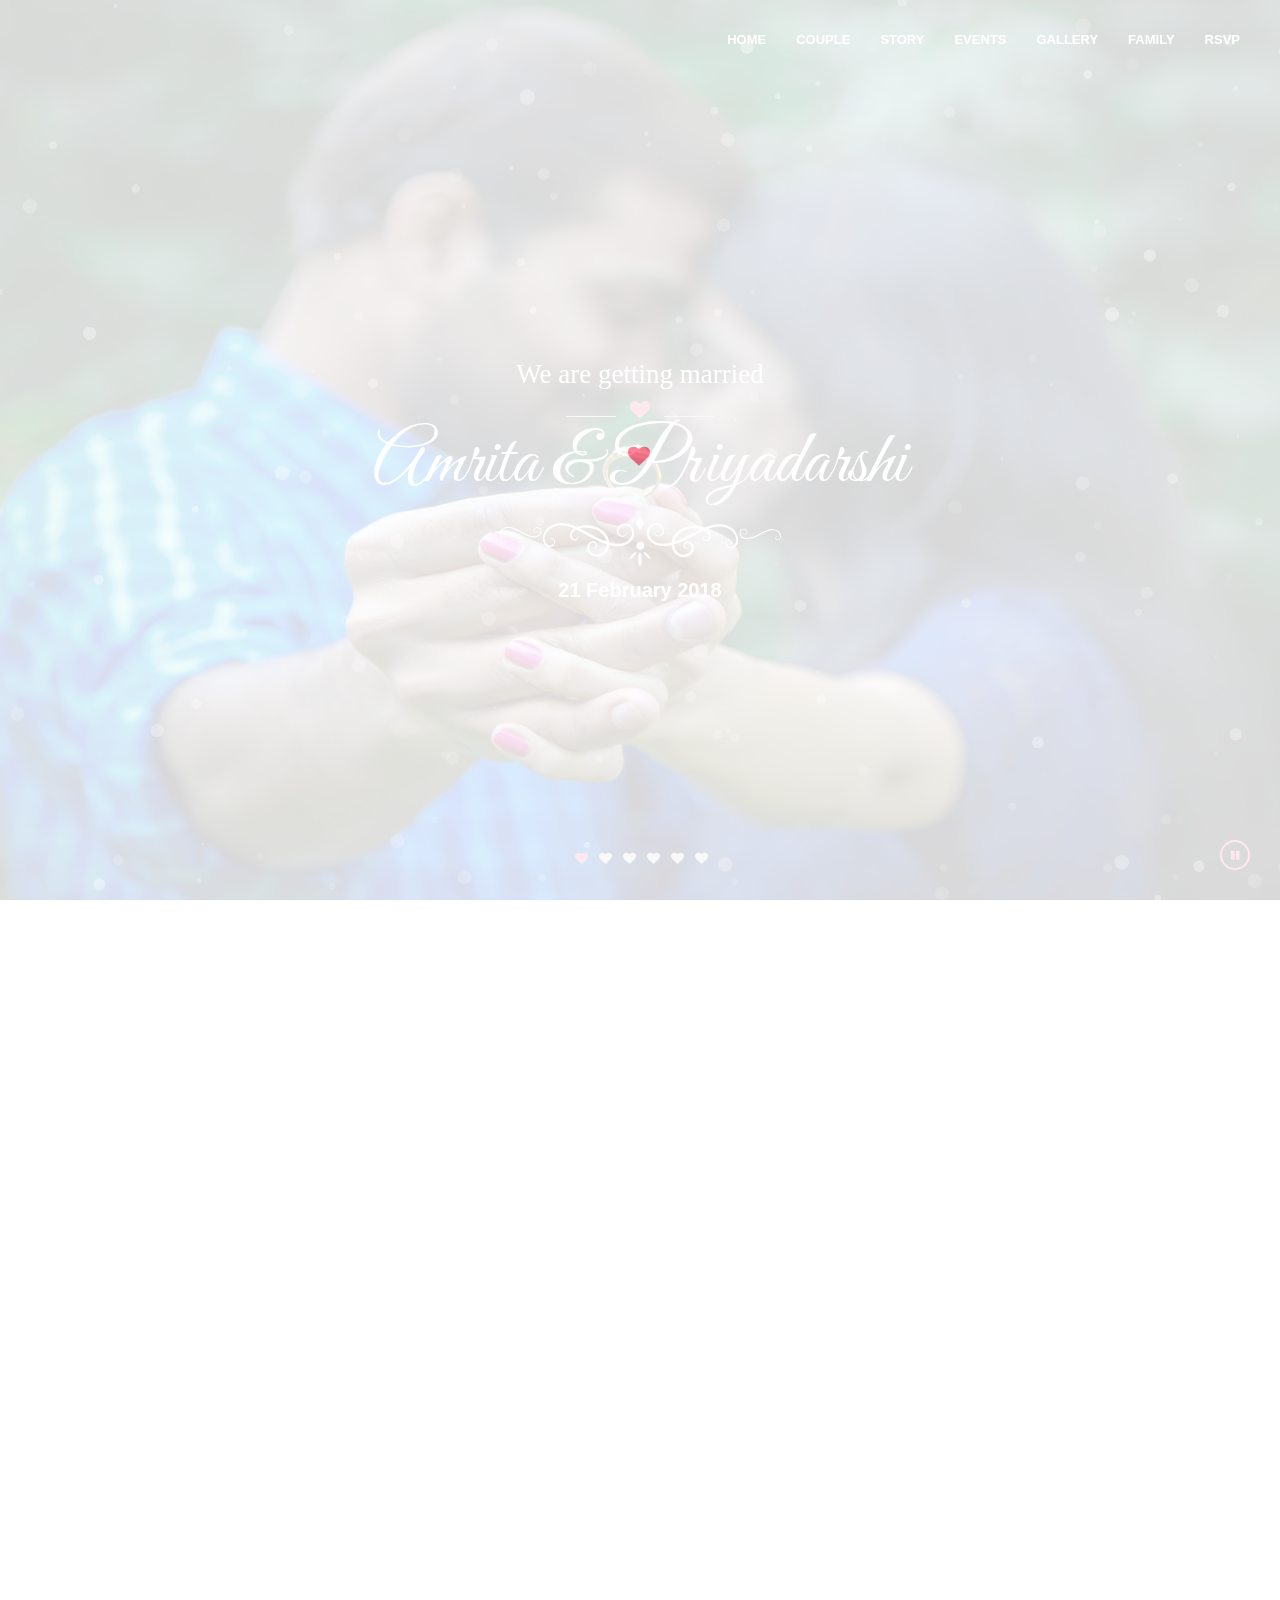
==== commit 12824ed8: "spell fix" ====
--- a/index.html
+++ b/index.html
@@ -1,3 +1,3 @@
-<!DOCTYPE html> <html lang="en"> <head> <meta charset="utf-8"> <meta http-equiv="X-UA-Compatible" content="IE=edge"> <meta name="viewport" content="width=device-width, initial-scale=1"> <title>Amrita & Priyadarshi Wedding</title> <meta name="description" content="Ram Raghav Priyadarshi & Amrita Wedding"/> <meta name="author" content="Ram Raghav"> <link rel="icon" href="assets/favicon.ico" type="image/png"> <link rel="stylesheet" href="assets/css/plugins/bootstrap.min.css"> <link rel="stylesheet" href="assets/css/style.css"> <script src="assets/js/vendor/modernizr-2.8.3.min.js"></script> <!--[if lt IE 9]><script src="https://oss.maxcdn.com/html5shiv/3.7.2/html5shiv.min.js"></script> <script src="https://oss.maxcdn.com/respond/1.4.2/respond.min.js"></script><![endif]--> </head> <body> <div id="preloader"> <span class="heartbeat"><i class="fa fa-heart" aria-hidden="true"></i></span> </div> <audio id="my_audio" autoplay loop preload> <source src="assets/audio/love.ogg" type="audio/ogg"></source> <source src="assets/audio/love.mp3" type="audio/mpeg"></source> Your browser does not support the audio element. </audio> <div class="audio-btn" id="play"><i class="fa fa-play" aria-hidden="true"></i></div> <div class="audio-btn pause" id="stop-audio"><i class="fa fa-pause" aria-hidden="true"></i></div> <nav class="navbar navbar-fixed-top nav-weds"> <div class="container-fluid"> <div class="navbar-right onepagenav navBare" id="navbar"> <ul class="nav navbar-nav"> <li><a href="#home">HOME</a></li> <li><a href="#couple">COUPLE</a></li> <li><a href="#story">STORY</a></li> <li><a href="#events">EVENTS</a></li> <li><a href="#gallery">GALLERY</a></li> <li><a href="#pepoles">FAMILY</a></li> <li><a href="#rsvp">RSVP</a></li> </ul> </div> <div class="navicon"><i class="fa fa-bars" aria-hidden="true"></i></div> </div> </nav> <div class="mask"></div> <div class="sidenav onepagenav navBare"> <ul class=""> <li><a href="#home">HOME</a></li> <li><a href="#couple">COUPLE</a></li> <li><a href="#story">STORY</a></li> <li><a href="#events">EVENTS</a></li> <li><a onclick="window.location.href = '/gallery.html'">GALLERY</a></li> <li><a href="#pepoles">PEPOLE</a></li> <li><a href="#rsvp">RSVP</a></li> </ul> </div> <div id="particles-js"></div> <section class="hero" id="home"> <div class="owl-carousel owl-full-width hero-slide" id="desk-slider"> <div class="slide"><img src="assets/images/slider/slide1.jpg" alt=""></div> <div class="slide"><img src="assets/images/slider/slide2.jpg" alt=""></div> <div class="slide"><img src="assets/images/slider/slide3.jpg" alt=""></div> <div class="slide"><img src="assets/images/slider/slide4.jpg" alt=""></div> <div class="slide"><img src="assets/images/slider/slide5.jpg" alt=""></div> <div class="slide"><img src="assets/images/slider/slide6.jpg" alt=""></div> </div> <div class="owl-carousel owl-full-width hero-slide" id="mob-slider"> <div class="slide"><img src="assets/images/slider/m1.jpg" alt=""></div> <div class="slide"><img src="assets/images/slider/m2.jpg" alt=""></div> <div class="slide"><img src="assets/images/slider/m3.jpg" alt=""></div> <div class="slide"><img src="assets/images/slider/m4.jpg" alt=""></div> <div class="slide"><img src="assets/images/slider/m5.jpg" alt=""></div> <div class="slide"><img src="assets/images/slider/m6.jpg" alt=""></div> </div> <div class="content animation fadeInUp"> <h4>We are getting married</h4> <div class="ico"> <span class="line line2"> </span> <i class="fa fa-heart" aria-hidden="true"></i> <span class="line line2"> </span> </div> <h2>Amrita & Priyadarshi</h2> <svg width="281px" height="51px" viewBox="0 0 281 51"> <use class="shape-decor" fill="#fff" xmlns:xlink="http://www.w3.org/1999/xlink" xlink:href="assets/images/decor.svg#shape-decor"></use> </svg> <span style="display: block;font-weight: bold;"> 21 February 2018</span> </div> </section> <section class="count-down"> <div class="spacer"></div> <div class="container"> <div class="row animation fadeInUp"> <div class="col-md-12"> <div id="simple_timer"></div> </div> </div> </div> <div class="spacer"></div> </section> <section id="couple"> <div class="spacer"></div> <div class="container"> <div class="row"> <div class="col-md-12"> <div class="title animation fadeInUp"> <h2 class="main-head">Meet Happy Couple</h2> <div class="ico ico_divider"><hr class="line_divider"><div><i class="fa fa-heart" aria-hidden="true"></i></div></div> </div> <p class="sub-head"> </p> <div class="couples"> <div class="heartico animation fadeInUp"> <i class="fa fa-heart-o" aria-hidden="true"></i></div> <div class="col-md-6 col-sm-6 col-sm-12 groom animation delay1 fadeInLeft"> <figure> <img class="img-circle" src="assets/images/groom.JPG" alt=""></figure> <div class="content"> <h3>Ram Raghav Priyadarshi</h3> <p>A simple man with a kind heart, respect for others, honesty in his eyes, full of happiness and believe in spreading happiness all around himself. A true friend and soon to be an ideal life partner.</p> </div> </div> <div class="col-md-6 col-sm-6 col-sm-12 bride animation delay1 fadeInRight"> <figure> <img class="img-circle" src="assets/images/bride.JPG" alt=""></figure> <div class="content"> <h3>Amrita Saluja </h3> <p>A kind of queen who knows that her crown is not on her head but has power and courage within her soul. Believes in honesty and kindness and wants to spread love and care.</p> </div> </div> </div> </div> </div> </div> <div class="spacer"></div> </section> <section class="story parallax" style="background-image:url(assets/images/story.jpg);" data-stellar-background-ratio="0.5" id="story"> <div class="spacer"></div> <div class="container"> <div class="row animation fadeInUp"> <div class="col-md-12"> <div class="title"> <h2 class="main-head">Our Love Story</h2> <div class="ico ico_divider"><hr class="line_divider"><div><i class="fa fa-heart" aria-hidden="true"></i></div></div> </div> <p class="sub-head"> </p> <p id="storyPart" class="text-justify"> Love is what we read in books, love is what we waited for and yet we were surprised when it arrived in our lives though pleasantly. <br/><br/> Ours is a simple love story. It is not dramatic or poetic but it gets its charm from the simplicity. It all started with just an acquaintance on social media which then evolved into a strong bond of friendship when we worked on the same project in college and spent more time together in libraries, during trainings and trips. We found comfort in each other’s company and constantly looked out for each other. <br/><br/> As the last day of college approached, we started to dread not being able to see each other as often as we wanted and that’s when we realized the symbiotic support system we had become for each other. But before leaving he came to her holding a rose in his hand and went down on a knee. He proposed as all the friends cheered. Oh! And she said ‘yes’! <br/><br/> Now after 6 years our bond has only gotten stronger and it’s time to start a new chapter of our lives by sealing that bond. We are lucky to have the most amazing families who have embraced our relationship whole heartedly and have stood by us always! </p> </div> </div> </div> <div class="spacer"></div> </div> </section> <section class="event" id="events"> <div class="container"> <div class="spacer"></div> <div class="row animation fadeInUp"> <div class="title"> <h2 class="main-head">The Wedding Events</h2> <div class="ico ico_divider"><hr class="line_divider"><div><i class="fa fa-heart" aria-hidden="true"></i></div></div> </div> <p class="sub-head"> </p> <div class="row-wedding"> <div class="col-sm-6 col-md-4"> <div class="box"> <figure><img class="img-responsive" src="assets/images/event/engagement.jpg" alt=""></figure> <div class="data"> <h3>Engagement Ceremony</h3> <p><a target="_blank" href="http://themarkhotelandclub.com/">The Mark Hotel And Club</a></p> <h6><i class="fa fa-calendar-check-o" aria-hidden="true"></i>20/02/2018</h6> <h6><i class="fa fa fa-clock-o" aria-hidden="true"></i>7 PM</h6> <h6> <a target="_blank" style="line-height: 1.5;" href="https://maps.google.com/maps?ll=23.169993,77.464281&z=16&t=m&hl=en-US&gl=IN&mapclient=embed&cid=14999231435302181720"> <i class="fa fa-map-marker" aria-hidden="true"></i>NH-12, Hoshangabad Road, Misrod, Bhopal, Madhya Pradesh 462026 </a> </h6> </div> </div> </div> <div class=" col-sm-6 col-md-4"> <div class="box"> <figure><img class="img-responsive" src="assets/images/event/wedding.jpg" alt=""></figure> <div class="data"> <h3>Wedding Ceremony</h3> <p><a target="_blank" href="https://www.google.co.in/maps/dir//Gurudwara+Sahib+Piplani,+70+%2F+N4,+Eastern+Rd+of+BHEL,+Sector+A,+Berkheda,+Bhopal,+Madhya+Pradesh+462021/@23.2329768,77.4652604,17z/data=!4m9!4m8!1m0!1m5!1m1!1s0x397c42204a9db2b5:0xd6e0bfb6783581f5!2m2!1d77.4674491!2d23.2329768!3e0">Gurudwara Sahib Piplani</a></p> <h6><i class="fa fa-calendar-check-o" aria-hidden="true"></i>21/02/2018</h6> <h6><i class="fa fa fa-clock-o" aria-hidden="true"></i>10:30 AM</h6> <h6> <a target="_blank" style="line-height: 1.5;" href="https://www.google.co.in/maps/place/Gurudwara+Sahib+Piplani/@23.2329768,77.4652604,17z/data=!3m1!4b1!4m5!3m4!1s0x397c42204a9db2b5:0xd6e0bfb6783581f5!8m2!3d23.2329768!4d77.4674491"> <i class="fa fa-map-marker" aria-hidden="true"></i>70 / N4, Eastern Rd of BHEL, Sector A, Berkheda, Bhopal, Madhya Pradesh 462021 </a> </h6> </div> </div> </div> <div class=" col-sm-6 col-md-4"> <div class="box"> <figure><img class="img-responsive" src="assets/images/event/reception.jpg" alt=""></figure> <div class="data"> <h3>Reception Party</h3> <p><a target="_blank" href="http://themarkhotelandclub.com/">The Mark Hotel And Club</a></p> <h6><i class="fa fa-calendar-check-o" aria-hidden="true"></i>21/02/2018</h6> <h6><i class="fa fa fa-clock-o" aria-hidden="true"></i>8 PM</h6> <h6> <a target="_blank" style="line-height: 1.5;" href="https://maps.google.com/maps?ll=23.169993,77.464281&z=16&t=m&hl=en-US&gl=IN&mapclient=embed&cid=14999231435302181720"> <i class="fa fa-map-marker" aria-hidden="true"></i>NH-12, Hoshangabad Road, Misrod, Bhopal, Madhya Pradesh 462026 </a> </h6> </div> </div> </div> </div> </div> <div class="spacer"></div> </div> </section> <section class="gallery" id="gallery"> <div class="spacer"></div> <div class="container-fluid"> <div class="row animation fadeInUp"> <div class="title"> <h2 class="main-head">Our Gallery</h2> <div class="ico ico_divider"><hr class="line_divider"><div><i class="fa fa-heart" aria-hidden="true"></i></div></div> </div> <p class="sub-head"> </p> <div class="gallery-masonry zoom-gallery"> <div class="col-md-3 item"> <a href="assets/images/gallery/1.JPG" title="View Image"> <img class="img-responsive" src="assets/images/gallery/1.JPG" alt="gallery"> </a> </div> <div class="col-md-3 item"> <a href="assets/images/gallery/2.jpg" title="View Image"> <img class="img-responsive" src="assets/images/gallery/2.jpg" alt="gallery"> </a> </div> <div class="col-md-3 item"> <a href="assets/images/gallery/3.jpg" title="View Image"> <img class="img-responsive" src="assets/images/gallery/3.jpg" alt="gallery"> </a> </div> <div class="col-md-3 item"> <a href="assets/images/gallery/4.jpg" title="View Image"> <img class="img-responsive" src="assets/images/gallery/4.jpg" alt="gallery"> </a> </div> <div class="col-md-3 item"> <a href="assets/images/gallery/5.jpg" title="View Image"> <img class="img-responsive" src="assets/images/gallery/5.jpg" alt="gallery"> </a> </div> <div class="col-md-3 item"> <a href="assets/images/gallery/6.jpg" title="View Image"> <img class="img-responsive" src="assets/images/gallery/6.jpg" alt="gallery"> </a> </div> <div class="col-md-3 item"> <a href="assets/images/gallery/7.jpg" title="View Image"> <img class="img-responsive" src="assets/images/gallery/7.jpg" alt="gallery"> </a> </div> <div class="col-md-3 item"> <a href="assets/images/gallery/8.jpg" title="View Image"> <img class="img-responsive" src="assets/images/gallery/8.jpg" alt="gallery"> </a> </div> </div> <p class="mr-0"> <a id="view_more" href="/gallery.html"> <img style="height:auto; width: 100px;" class="img-responsive" src="assets/images/more.png" alt="View More"> </a> </p> </div> </div> <div class="spacer"></div> </section> <section class="pepoles" id="pepoles"> <div class="spacer"></div> <div class="container"> <div class="row animation fadeInUp"> <div class="title"> <h2 class="main-head">Family</h2> <div class="ico ico_divider"><hr class="line_divider"><div><i class="fa fa-heart" aria-hidden="true"></i></div></div> </div> <p class="sub-head"> </p> <div class="title animation fadeInUp"> <h2 class="main-head main-head2">Groom's Family</h2> <div class="ico ico_divider"><hr class="line_divider"><div><i class="fa fa-heart" aria-hidden="true"></i></div></div> </div> <div class="pepoles-row animation fadeInUp"> <div class="box"> <figure><img class="img-responsive" src="assets/images/family/1.jpg" alt=""> <div class="overlay"> <p>Father</p> </div> </figure> </div> <div class="box"> <figure><img class="img-responsive" src="assets/images/family/2.jpg" alt=""> <div class="overlay"> <p>Mother</p> </div> </figure> </div> <div class="box"> <figure><img class="img-responsive" src="assets/images/family/3.jpg" alt=""> <div class="overlay"> <p>Elder Brother & Sister -in-Law</p> </div> </figure> </div> <div class="box"> <figure><img class="img-responsive" src="assets/images/family/4.jpg" alt=""> <div class="overlay"> <p>Younger Brother</p> </div> </figure> </div> </div> <div class="title animation fadeInUp"> <h2 class="main-head main-head2">Bride's Family</h2> <div class="ico ico_divider"><hr class="line_divider"><div><i class="fa fa-heart" aria-hidden="true"></i></div></div> </div> <div class="pepoles-row animation fadeInUp"> <div class="box"> <figure><img class="img-responsive" src="assets/images/bride_family/1.jpg" alt=""> <div class="overlay"> <p>Grandmother</p> </div> </figure> </div> <div class="box"> <figure><img class="img-responsive" src="assets/images/bride_family/2.JPG" alt=""> <div class="overlay"> <p>Father</p> </div> </figure> </div> <div class="box"> <figure><img class="img-responsive" src="assets/images/bride_family/3.jpg" alt=""> <div class="overlay"> <p>Mother</p> </div> </figure> </div> <div class="box"> <figure> <img class="img-responsive" src="assets/images/bride_family/4.jpg" alt=""> <div class="overlay"> <p>Badi Bua</p> </div> </figure> </div> <div class="box"> <figure> <img class="img-responsive" src="assets/images/bride_family/5.jpg" alt=""> <div class="overlay"> <p>Phupha Ji</p> </div> </figure> </div> <div class="box"> <figure> <img class="img-responsive" src="assets/images/bride_family/6.jpg" alt=""> <div class="overlay"> <p>Chhoti Bua</p> </div> </figure> </div> <div class="box"> <figure> <img class="img-responsive" src="assets/images/bride_family/9.jpg" alt=""> <div class="overlay"> <p>Brother</p> </div> </figure> </div> <div class="box"> <figure> <img class="img-responsive" src="assets/images/bride_family/7.jpg" alt=""> <div class="overlay"> <p>Brother-in-Law & Sister</p> </div> </figure> </div> <div class="box"> <figure> <img class="img-responsive" src="assets/images/bride_family/8.jpg" alt=""> <div class="overlay"> <p>Sister</p> </div> </figure> </div> </div> </div> </div> <div class="spacer"></div> </section> <section class="rsvp parallax" style="background-image:url(assets/images/rsvp-bg.jpg);" data-stellar-background-ratio="0.5" id="rsvp"> <div class="spacer"></div> <div class="container"> <div class="row animation fadeInUp"> <div class="col-md-8 col-md-offset-2 col-sm-12"> <div class="rsvp-box"> <div class="title"> <h2 class="main-head">Will You Attend?</h2> <div class="ico ico_divider"><hr class="line_divider"><div><i class="fa fa-heart" aria-hidden="true"></i></div></div> </div> <form id="contactform" data-toggle="validator" class="row shake scroll-reveal animation fadeInUp"> <div class="form-group col-md-12"> <label for="name">Name</label> <input type="text" class="form-control" id="name" placeholder="Enter your full name" required data-error="Name should not be empty."> <span class="asterisk"></span> <div class="help-block with-errors"></div> </div> <div class="row mr-0 pd-0"> <div class="form-group col-sm-6 col-md-6"> <label for="email">Email</label> <input type="email" class="form-control" id="email" placeholder="Enter your email" required data-error="Please enter valid email address."> <span class="asterisk"></span> <div class="help-block with-errors"></div> </div> <div class="form-group col-sm-6 col-md-6"> <label for="mobile">Mobile</label> <input type="text" class="form-control" id="mobile" placeholder="Enter your 10 digits mobile number" required pattern="^(\+\d{1,3}[- ]?)?\d{10}$" data-error="Please enter valid mobile number."> <span class="asterisk"></span> <div class="help-block with-errors"></div> </div> </div> <div class="row mr-0 pd-0"> <div class="form-group col-sm-6 col-md-6"> <label for="guest">Number of Guest</label> <select name="guest" class="form-control" id="guest"> <option selected>01</option> <option>02</option> <option>03</option> <option>04</option> <option>05</option> </select> </div> <div class="form-group col-sm-6 col-md-6"> <label for="selectedEvent">Events</label> <select name="selectedEvent" class="form-control" id="selectedEvent"> <option selected>All Events</option> <option>Engagement Ceremony</option> <option>Wedding Ceremony</option> <option>Reception Party</option> </select> </div> </div> <div class="row mr-0 pd-0"> <div class="form-group col-sm-6 col-md-6"> <label for="arrDate">Arrival Date</label> <input type="date" class="form-control" id="arrDate"> </div> <div class="form-group col-sm-6 col-md-6"> <label for="arrTime">Arrival Time</label> <input type="time" class="form-control" id="arrTime"> </div> </div> <div class="form-group col-md-12"> <label for="arrPlace">Arrival Place</label> <input type="text" class="form-control" id="arrPlace" placeholder="Airport / Railway Station / Bus Stop"> </div> <div class="row mr-0 pd-0"> <div class="form-group col-sm-6 col-md-6"> <label for="deptDate">Departure Date</label> <input type="date" class="form-control" id="deptDate"> </div> <div class="form-group col-sm-6 col-md-6"> <label for="deptTime">Departure Time</label> <input type="time" class="form-control" id="deptTime"> </div> </div> <div class="form-group col-md-12"> <label for="deptPlace">Departure Place</label> <input type="text" class="form-control" id="deptPlace" placeholder="Airport / Railway Station / Bus Stop"> </div> <div class="form-group col-md-12"> <textarea name="message" id="message" class="form-control" rows="6" placeholder="Write your message here"></textarea> </div> <div class="col-md-12 text-center" style="margin-bottom: 15px;"> <button type="submit" id="form-submit" class="btn btn-default btn-rsvp">SEND MESSAGE</button> </div> <div id="msgSubmit" style="margin: 15px;clear:both;"></div> </form> </div> </div> </div> </div> <div class="spacer"></div> </section> <section class="parallax bottom" style="background-image:url(assets/images/bottom1.jpg);" data-stellar-background-ratio="0.5"> <div class="spacer"></div> <div class="content animation fadeInUp"> <div class="dta"> <h4>Thank You</h4> <h2>Amrita & Priyadarshi</h2> <svg width="281px" height="51px" viewBox="0 0 281 51"> <use class="shape-decor" fill="#fff" xmlns:xlink="http://www.w3.org/1999/xlink" xlink:href="assets/images/decor.svg#shape-decor"></use> </svg> <h6>21 February 2018</h6> </div> </div> <div class="spacer"></div> </section> <script src="assets/js/vendor/jquery-1.12.4.min.js"></script> <script src="assets/js/vendor/jquery.easing-1.3.pack.js"></script> <script src="assets/js/plugins/pace.min.js"></script> <script src="assets/js/plugins/bootstrap.min.js"></script> <script src="assets/js/plugins/jquery.smooth-scroll.min.js"></script> <script src="assets/js/plugins/jquery.waypoints.min.js"></script> <script src="assets/js/plugins/device-detect.js"></script> <script src="assets/js/plugins/owl.carousel.min.js"></script> <script src="assets/js/plugins/jquery.stellar.min.js"></script> <script src="assets/js/plugins/jquery.syotimer.min.js"></script> <script src="assets/js/plugins/jquery.magnific-popup.min.js"></script> <script src="assets/js/plugins/imagesloaded.pkgd.min.js"></script> <script src="assets/js/plugins/masonry.pkgd.min.js"></script> <script type="text/javascript" src="assets/rsvp-form/js/validator.min.js"></script> <script src="assets/js/custom.js?v=0.1.1"></script> <script src="assets/js/plugins/particles.min.js"></script> <script>
+<!DOCTYPE html> <html lang="en"> <head> <meta charset="utf-8"> <meta http-equiv="X-UA-Compatible" content="IE=edge"> <meta name="viewport" content="width=device-width, initial-scale=1"> <title>Amrita & Priyadarshi Wedding</title> <meta name="description" content="Ram Raghav Priyadarshi & Amrita Wedding"/> <meta name="author" content="Ram Raghav"> <link rel="icon" href="assets/favicon.ico" type="image/png"> <link rel="stylesheet" href="assets/css/plugins/bootstrap.min.css"> <link rel="stylesheet" href="assets/css/style.css"> <script src="assets/js/vendor/modernizr-2.8.3.min.js"></script> <!--[if lt IE 9]><script src="https://oss.maxcdn.com/html5shiv/3.7.2/html5shiv.min.js"></script> <script src="https://oss.maxcdn.com/respond/1.4.2/respond.min.js"></script><![endif]--> </head> <body> <div id="preloader"> <span class="heartbeat"><i class="fa fa-heart" aria-hidden="true"></i></span> </div> <audio id="my_audio" autoplay loop preload> <source src="assets/audio/love.ogg" type="audio/ogg"></source> <source src="assets/audio/love.mp3" type="audio/mpeg"></source> Your browser does not support the audio element. </audio> <div class="audio-btn" id="play"><i class="fa fa-play" aria-hidden="true"></i></div> <div class="audio-btn pause" id="stop-audio"><i class="fa fa-pause" aria-hidden="true"></i></div> <nav class="navbar navbar-fixed-top nav-weds"> <div class="container-fluid"> <div class="navbar-right onepagenav navBare" id="navbar"> <ul class="nav navbar-nav"> <li><a href="#home">HOME</a></li> <li><a href="#couple">COUPLE</a></li> <li><a href="#story">STORY</a></li> <li><a href="#events">EVENTS</a></li> <li><a href="#gallery">GALLERY</a></li> <li><a href="#pepoles">FAMILY</a></li> <li><a href="#rsvp">RSVP</a></li> </ul> </div> <div class="navicon"><i class="fa fa-bars" aria-hidden="true"></i></div> </div> </nav> <div class="mask"></div> <div class="sidenav onepagenav navBare"> <ul class=""> <li><a href="#home">HOME</a></li> <li><a href="#couple">COUPLE</a></li> <li><a href="#story">STORY</a></li> <li><a href="#events">EVENTS</a></li> <li><a onclick="window.location.href = '/gallery.html'">GALLERY</a></li> <li><a href="#pepoles">PEPOLE</a></li> <li><a href="#rsvp">RSVP</a></li> </ul> </div> <div id="particles-js"></div> <section class="hero" id="home"> <div class="owl-carousel owl-full-width hero-slide" id="desk-slider"> <div class="slide"><img src="assets/images/slider/slide1.jpg" alt=""></div> <div class="slide"><img src="assets/images/slider/slide2.jpg" alt=""></div> <div class="slide"><img src="assets/images/slider/slide3.jpg" alt=""></div> <div class="slide"><img src="assets/images/slider/slide4.jpg" alt=""></div> <div class="slide"><img src="assets/images/slider/slide5.jpg" alt=""></div> <div class="slide"><img src="assets/images/slider/slide6.jpg" alt=""></div> </div> <div class="owl-carousel owl-full-width hero-slide" id="mob-slider"> <div class="slide"><img src="assets/images/slider/m1.jpg" alt=""></div> <div class="slide"><img src="assets/images/slider/m2.jpg" alt=""></div> <div class="slide"><img src="assets/images/slider/m3.jpg" alt=""></div> <div class="slide"><img src="assets/images/slider/m4.jpg" alt=""></div> <div class="slide"><img src="assets/images/slider/m5.jpg" alt=""></div> <div class="slide"><img src="assets/images/slider/m6.jpg" alt=""></div> </div> <div class="content animation fadeInUp"> <h4>We are getting married</h4> <div class="ico"> <span class="line line2"> </span> <i class="fa fa-heart" aria-hidden="true"></i> <span class="line line2"> </span> </div> <h2>Amrita & Priyadarshi</h2> <svg width="281px" height="51px" viewBox="0 0 281 51"> <use class="shape-decor" fill="#fff" xmlns:xlink="http://www.w3.org/1999/xlink" xlink:href="assets/images/decor.svg#shape-decor"></use> </svg> <span style="display: block;font-weight: bold;"> 21 February 2018</span> </div> </section> <section class="count-down"> <div class="spacer"></div> <div class="container"> <div class="row animation fadeInUp"> <div class="col-md-12"> <div id="simple_timer"></div> </div> </div> </div> <div class="spacer"></div> </section> <section id="couple"> <div class="spacer"></div> <div class="container"> <div class="row"> <div class="col-md-12"> <div class="title animation fadeInUp"> <h2 class="main-head">Meet Happy Couple</h2> <div class="ico ico_divider"><hr class="line_divider"><div><i class="fa fa-heart" aria-hidden="true"></i></div></div> </div> <p class="sub-head"> </p> <div class="couples"> <div class="heartico animation fadeInUp"> <i class="fa fa-heart-o" aria-hidden="true"></i></div> <div class="col-md-6 col-sm-6 col-sm-12 groom animation delay1 fadeInLeft"> <figure> <img class="img-circle" src="assets/images/groom.JPG" alt=""></figure> <div class="content"> <h3>Ram Raghav Priyadarshi</h3> <p>A simple man with a kind heart, respect for others, honesty in his eyes, full of happiness and believes in spreading happiness all around himself. A true friend and soon to be an ideal life partner.</p> </div> </div> <div class="col-md-6 col-sm-6 col-sm-12 bride animation delay1 fadeInRight"> <figure> <img class="img-circle" src="assets/images/bride.JPG" alt=""></figure> <div class="content"> <h3>Amrita Saluja </h3> <p>A kind of queen who knows that her crown is not on her head but has power and courage within her soul. Believes in honesty and kindness and wants to spread love and care.</p> </div> </div> </div> </div> </div> </div> <div class="spacer"></div> </section> <section class="story parallax" style="background-image:url(assets/images/story.jpg);" data-stellar-background-ratio="0.5" id="story"> <div class="spacer"></div> <div class="container"> <div class="row animation fadeInUp"> <div class="col-md-12"> <div class="title"> <h2 class="main-head">Our Love Story</h2> <div class="ico ico_divider"><hr class="line_divider"><div><i class="fa fa-heart" aria-hidden="true"></i></div></div> </div> <p class="sub-head"> </p> <p id="storyPart" class="text-justify"> Love is what we read in books, love is what we waited for and yet we were surprised when it arrived in our lives though pleasantly. <br/><br/> Ours is a simple love story. It is not dramatic or poetic but it gets its charm from the simplicity. It all started with just an acquaintance on social media which then evolved into a strong bond of friendship when we worked on the same project in college and spent more time together in libraries, during trainings and trips. We found comfort in each other’s company and constantly looked out for each other. <br/><br/> As the last day of college approached, we started to dread not being able to see each other as often as we wanted and that’s when we realized the symbiotic support system we had become for each other. But before leaving he came to her holding a rose in his hand and went down on a knee. He proposed as all the friends cheered. Oh! And she said ‘yes’! <br/><br/> Now after 6 years our bond has only gotten stronger and it’s time to start a new chapter of our lives by sealing that bond. We are lucky to have the most amazing families who have embraced our relationship whole heartedly and have stood by us always! </p> </div> </div> </div> <div class="spacer"></div> </div> </section> <section class="event" id="events"> <div class="container"> <div class="spacer"></div> <div class="row animation fadeInUp"> <div class="title"> <h2 class="main-head">The Wedding Events</h2> <div class="ico ico_divider"><hr class="line_divider"><div><i class="fa fa-heart" aria-hidden="true"></i></div></div> </div> <p class="sub-head"> </p> <div class="row-wedding"> <div class="col-sm-6 col-md-4"> <div class="box"> <figure><img class="img-responsive" src="assets/images/event/engagement.jpg" alt=""></figure> <div class="data"> <h3>Engagement Ceremony</h3> <p><a target="_blank" href="http://themarkhotelandclub.com/">The Mark Hotel And Club</a></p> <h6><i class="fa fa-calendar-check-o" aria-hidden="true"></i>20/02/2018</h6> <h6><i class="fa fa fa-clock-o" aria-hidden="true"></i>7 PM</h6> <h6> <a target="_blank" style="line-height: 1.5;" href="https://maps.google.com/maps?ll=23.169993,77.464281&z=16&t=m&hl=en-US&gl=IN&mapclient=embed&cid=14999231435302181720"> <i class="fa fa-map-marker" aria-hidden="true"></i>NH-12, Hoshangabad Road, Misrod, Bhopal, Madhya Pradesh 462026 </a> </h6> </div> </div> </div> <div class=" col-sm-6 col-md-4"> <div class="box"> <figure><img class="img-responsive" src="assets/images/event/wedding.jpg" alt=""></figure> <div class="data"> <h3>Wedding Ceremony</h3> <p><a target="_blank" href="https://www.google.co.in/maps/dir//Gurudwara+Sahib+Piplani,+70+%2F+N4,+Eastern+Rd+of+BHEL,+Sector+A,+Berkheda,+Bhopal,+Madhya+Pradesh+462021/@23.2329768,77.4652604,17z/data=!4m9!4m8!1m0!1m5!1m1!1s0x397c42204a9db2b5:0xd6e0bfb6783581f5!2m2!1d77.4674491!2d23.2329768!3e0">Gurudwara Sahib Piplani</a></p> <h6><i class="fa fa-calendar-check-o" aria-hidden="true"></i>21/02/2018</h6> <h6><i class="fa fa fa-clock-o" aria-hidden="true"></i>10:30 AM</h6> <h6> <a target="_blank" style="line-height: 1.5;" href="https://www.google.co.in/maps/place/Gurudwara+Sahib+Piplani/@23.2329768,77.4652604,17z/data=!3m1!4b1!4m5!3m4!1s0x397c42204a9db2b5:0xd6e0bfb6783581f5!8m2!3d23.2329768!4d77.4674491"> <i class="fa fa-map-marker" aria-hidden="true"></i>70 / N4, Eastern Rd of BHEL, Sector A, Berkheda, Bhopal, Madhya Pradesh 462021 </a> </h6> </div> </div> </div> <div class=" col-sm-6 col-md-4"> <div class="box"> <figure><img class="img-responsive" src="assets/images/event/reception.jpg" alt=""></figure> <div class="data"> <h3>Reception Party</h3> <p><a target="_blank" href="http://themarkhotelandclub.com/">The Mark Hotel And Club</a></p> <h6><i class="fa fa-calendar-check-o" aria-hidden="true"></i>21/02/2018</h6> <h6><i class="fa fa fa-clock-o" aria-hidden="true"></i>8 PM</h6> <h6> <a target="_blank" style="line-height: 1.5;" href="https://maps.google.com/maps?ll=23.169993,77.464281&z=16&t=m&hl=en-US&gl=IN&mapclient=embed&cid=14999231435302181720"> <i class="fa fa-map-marker" aria-hidden="true"></i>NH-12, Hoshangabad Road, Misrod, Bhopal, Madhya Pradesh 462026 </a> </h6> </div> </div> </div> </div> </div> <div class="spacer"></div> </div> </section> <section class="gallery" id="gallery"> <div class="spacer"></div> <div class="container-fluid"> <div class="row animation fadeInUp"> <div class="title"> <h2 class="main-head">Our Gallery</h2> <div class="ico ico_divider"><hr class="line_divider"><div><i class="fa fa-heart" aria-hidden="true"></i></div></div> </div> <p class="sub-head"> </p> <div class="gallery-masonry zoom-gallery"> <div class="col-md-3 item"> <a href="assets/images/gallery/1.JPG" title="View Image"> <img class="img-responsive" src="assets/images/gallery/1.JPG" alt="gallery"> </a> </div> <div class="col-md-3 item"> <a href="assets/images/gallery/2.jpg" title="View Image"> <img class="img-responsive" src="assets/images/gallery/2.jpg" alt="gallery"> </a> </div> <div class="col-md-3 item"> <a href="assets/images/gallery/3.jpg" title="View Image"> <img class="img-responsive" src="assets/images/gallery/3.jpg" alt="gallery"> </a> </div> <div class="col-md-3 item"> <a href="assets/images/gallery/4.jpg" title="View Image"> <img class="img-responsive" src="assets/images/gallery/4.jpg" alt="gallery"> </a> </div> <div class="col-md-3 item"> <a href="assets/images/gallery/5.jpg" title="View Image"> <img class="img-responsive" src="assets/images/gallery/5.jpg" alt="gallery"> </a> </div> <div class="col-md-3 item"> <a href="assets/images/gallery/6.jpg" title="View Image"> <img class="img-responsive" src="assets/images/gallery/6.jpg" alt="gallery"> </a> </div> <div class="col-md-3 item"> <a href="assets/images/gallery/7.jpg" title="View Image"> <img class="img-responsive" src="assets/images/gallery/7.jpg" alt="gallery"> </a> </div> <div class="col-md-3 item"> <a href="assets/images/gallery/8.jpg" title="View Image"> <img class="img-responsive" src="assets/images/gallery/8.jpg" alt="gallery"> </a> </div> </div> <p class="mr-0"> <a id="view_more" href="/gallery.html"> <img style="height:auto; width: 100px;" class="img-responsive" src="assets/images/more.png" alt="View More"> </a> </p> </div> </div> <div class="spacer"></div> </section> <section class="pepoles" id="pepoles"> <div class="spacer"></div> <div class="container"> <div class="row animation fadeInUp"> <div class="title"> <h2 class="main-head">Family</h2> <div class="ico ico_divider"><hr class="line_divider"><div><i class="fa fa-heart" aria-hidden="true"></i></div></div> </div> <p class="sub-head"> </p> <div class="title animation fadeInUp"> <h2 class="main-head main-head2">Groom's Family</h2> <div class="ico ico_divider"><hr class="line_divider"><div><i class="fa fa-heart" aria-hidden="true"></i></div></div> </div> <div class="pepoles-row animation fadeInUp"> <div class="box"> <figure><img class="img-responsive" src="assets/images/family/1.jpg" alt=""> <div class="overlay"> <p>Father</p> </div> </figure> </div> <div class="box"> <figure><img class="img-responsive" src="assets/images/family/2.jpg" alt=""> <div class="overlay"> <p>Mother</p> </div> </figure> </div> <div class="box"> <figure><img class="img-responsive" src="assets/images/family/3.jpg" alt=""> <div class="overlay"> <p>Elder Brother & Sister -in-Law</p> </div> </figure> </div> <div class="box"> <figure><img class="img-responsive" src="assets/images/family/4.jpg" alt=""> <div class="overlay"> <p>Younger Brother</p> </div> </figure> </div> </div> <div class="title animation fadeInUp"> <h2 class="main-head main-head2">Bride's Family</h2> <div class="ico ico_divider"><hr class="line_divider"><div><i class="fa fa-heart" aria-hidden="true"></i></div></div> </div> <div class="pepoles-row animation fadeInUp"> <div class="box"> <figure><img class="img-responsive" src="assets/images/bride_family/1.jpg" alt=""> <div class="overlay"> <p>Grandmother</p> </div> </figure> </div> <div class="box"> <figure><img class="img-responsive" src="assets/images/bride_family/2.JPG" alt=""> <div class="overlay"> <p>Father</p> </div> </figure> </div> <div class="box"> <figure><img class="img-responsive" src="assets/images/bride_family/3.jpg" alt=""> <div class="overlay"> <p>Mother</p> </div> </figure> </div> <div class="box"> <figure> <img class="img-responsive" src="assets/images/bride_family/4.jpg" alt=""> <div class="overlay"> <p>Badi Bua</p> </div> </figure> </div> <div class="box"> <figure> <img class="img-responsive" src="assets/images/bride_family/5.jpg" alt=""> <div class="overlay"> <p>Phupha Ji</p> </div> </figure> </div> <div class="box"> <figure> <img class="img-responsive" src="assets/images/bride_family/6.jpg" alt=""> <div class="overlay"> <p>Chhoti Bua</p> </div> </figure> </div> <div class="box"> <figure> <img class="img-responsive" src="assets/images/bride_family/9.jpg" alt=""> <div class="overlay"> <p>Brother</p> </div> </figure> </div> <div class="box"> <figure> <img class="img-responsive" src="assets/images/bride_family/7.jpg" alt=""> <div class="overlay"> <p>Brother-in-Law & Sister</p> </div> </figure> </div> <div class="box"> <figure> <img class="img-responsive" src="assets/images/bride_family/8.jpg" alt=""> <div class="overlay"> <p>Sister</p> </div> </figure> </div> </div> </div> </div> <div class="spacer"></div> </section> <section class="rsvp parallax" style="background-image:url(assets/images/rsvp-bg.jpg);" data-stellar-background-ratio="0.5" id="rsvp"> <div class="spacer"></div> <div class="container"> <div class="row animation fadeInUp"> <div class="col-md-8 col-md-offset-2 col-sm-12"> <div class="rsvp-box"> <div class="title"> <h2 class="main-head">Will You Attend?</h2> <div class="ico ico_divider"><hr class="line_divider"><div><i class="fa fa-heart" aria-hidden="true"></i></div></div> </div> <form id="contactform" data-toggle="validator" class="row shake scroll-reveal animation fadeInUp"> <div class="form-group col-md-12"> <label for="name">Name</label> <input type="text" class="form-control" id="name" placeholder="Enter your full name" required data-error="Name should not be empty."> <span class="asterisk"></span> <div class="help-block with-errors"></div> </div> <div class="row mr-0 pd-0"> <div class="form-group col-sm-6 col-md-6"> <label for="email">Email</label> <input type="email" class="form-control" id="email" placeholder="Enter your email" required data-error="Please enter valid email address."> <span class="asterisk"></span> <div class="help-block with-errors"></div> </div> <div class="form-group col-sm-6 col-md-6"> <label for="mobile">Mobile</label> <input type="text" class="form-control" id="mobile" placeholder="Enter your 10 digits mobile number" required pattern="^(\+\d{1,3}[- ]?)?\d{10}$" data-error="Please enter valid mobile number."> <span class="asterisk"></span> <div class="help-block with-errors"></div> </div> </div> <div class="row mr-0 pd-0"> <div class="form-group col-sm-6 col-md-6"> <label for="guest">Number of Guest</label> <select name="guest" class="form-control" id="guest"> <option selected>01</option> <option>02</option> <option>03</option> <option>04</option> <option>05</option> </select> </div> <div class="form-group col-sm-6 col-md-6"> <label for="selectedEvent">Events</label> <select name="selectedEvent" class="form-control" id="selectedEvent"> <option selected>All Events</option> <option>Engagement Ceremony</option> <option>Wedding Ceremony</option> <option>Reception Party</option> </select> </div> </div> <div class="row mr-0 pd-0"> <div class="form-group col-sm-6 col-md-6"> <label for="arrDate">Arrival Date</label> <input type="date" class="form-control" id="arrDate"> </div> <div class="form-group col-sm-6 col-md-6"> <label for="arrTime">Arrival Time</label> <input type="time" class="form-control" id="arrTime"> </div> </div> <div class="form-group col-md-12"> <label for="arrPlace">Arrival Place</label> <input type="text" class="form-control" id="arrPlace" placeholder="Airport / Railway Station / Bus Stop"> </div> <div class="row mr-0 pd-0"> <div class="form-group col-sm-6 col-md-6"> <label for="deptDate">Departure Date</label> <input type="date" class="form-control" id="deptDate"> </div> <div class="form-group col-sm-6 col-md-6"> <label for="deptTime">Departure Time</label> <input type="time" class="form-control" id="deptTime"> </div> </div> <div class="form-group col-md-12"> <label for="deptPlace">Departure Place</label> <input type="text" class="form-control" id="deptPlace" placeholder="Airport / Railway Station / Bus Stop"> </div> <div class="form-group col-md-12"> <textarea name="message" id="message" class="form-control" rows="6" placeholder="Write your message here"></textarea> </div> <div class="col-md-12 text-center" style="margin-bottom: 15px;"> <button type="submit" id="form-submit" class="btn btn-default btn-rsvp">SEND MESSAGE</button> </div> <div id="msgSubmit" style="margin: 15px;clear:both;"></div> </form> </div> </div> </div> </div> <div class="spacer"></div> </section> <section class="parallax bottom" style="background-image:url(assets/images/bottom1.jpg);" data-stellar-background-ratio="0.5"> <div class="spacer"></div> <div class="content animation fadeInUp"> <div class="dta"> <h4>Thank You</h4> <h2>Amrita & Priyadarshi</h2> <svg width="281px" height="51px" viewBox="0 0 281 51"> <use class="shape-decor" fill="#fff" xmlns:xlink="http://www.w3.org/1999/xlink" xlink:href="assets/images/decor.svg#shape-decor"></use> </svg> <h6>21 February 2018</h6> </div> </div> <div class="spacer"></div> </section> <script src="assets/js/vendor/jquery-1.12.4.min.js"></script> <script src="assets/js/vendor/jquery.easing-1.3.pack.js"></script> <script src="assets/js/plugins/pace.min.js"></script> <script src="assets/js/plugins/bootstrap.min.js"></script> <script src="assets/js/plugins/jquery.smooth-scroll.min.js"></script> <script src="assets/js/plugins/jquery.waypoints.min.js"></script> <script src="assets/js/plugins/device-detect.js"></script> <script src="assets/js/plugins/owl.carousel.min.js"></script> <script src="assets/js/plugins/jquery.stellar.min.js"></script> <script src="assets/js/plugins/jquery.syotimer.min.js"></script> <script src="assets/js/plugins/jquery.magnific-popup.min.js"></script> <script src="assets/js/plugins/imagesloaded.pkgd.min.js"></script> <script src="assets/js/plugins/masonry.pkgd.min.js"></script> <script type="text/javascript" src="assets/rsvp-form/js/validator.min.js"></script> <script src="assets/js/custom.js?v=0.1.1"></script> <script src="assets/js/plugins/particles.min.js"></script> <script>
 particlesJS.load('particles-js', '../assets/js/plugins/particles.json', function() {});
 </script> </body> </html>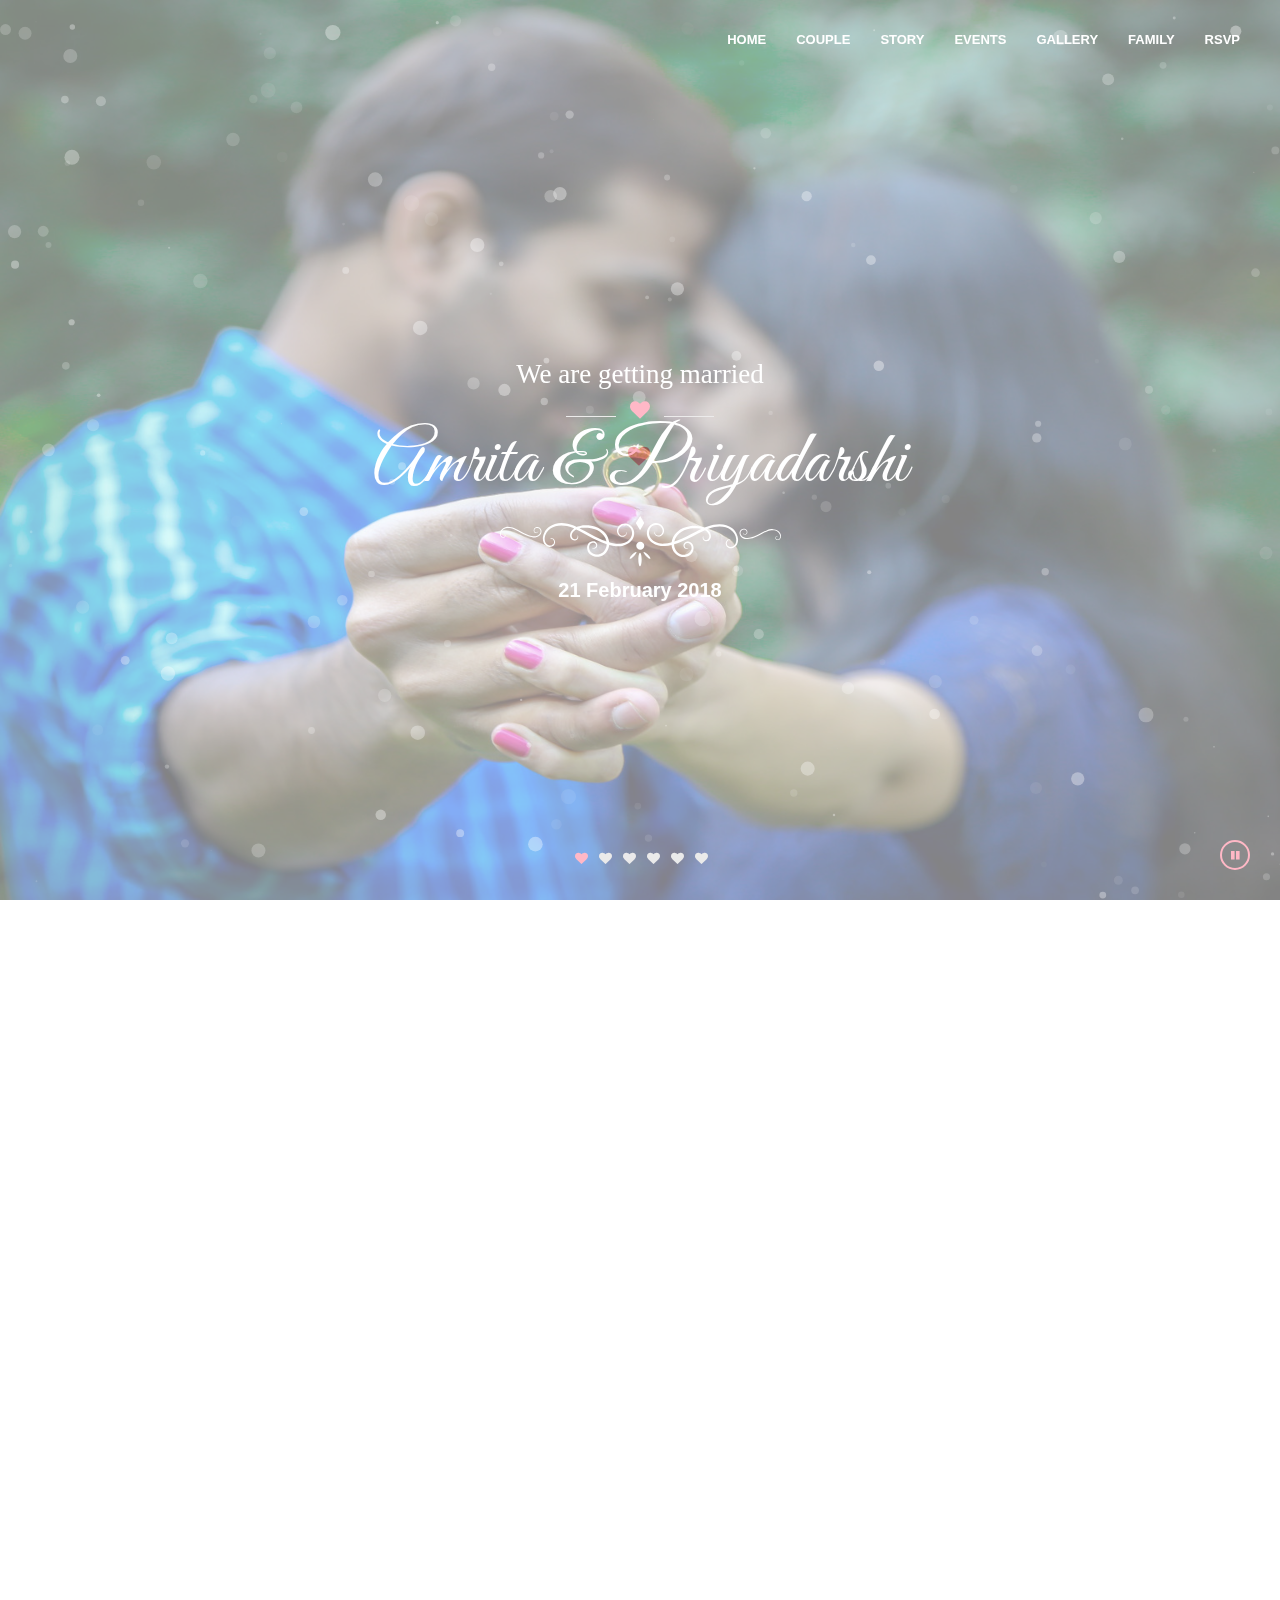
==== commit c12e3c9d: "fixed spell mistake" ====
--- a/index.html
+++ b/index.html
@@ -1,3 +1,3 @@
-<!DOCTYPE html> <html lang="en"> <head> <meta charset="utf-8"> <meta http-equiv="X-UA-Compatible" content="IE=edge"> <meta name="viewport" content="width=device-width, initial-scale=1"> <title>Amrita & Priyadarshi Wedding</title> <meta name="description" content="Ram Raghav Priyadarshi & Amrita Wedding"/> <meta name="author" content="Ram Raghav"> <link rel="icon" href="assets/favicon.ico" type="image/png"> <link rel="stylesheet" href="assets/css/plugins/bootstrap.min.css"> <link rel="stylesheet" href="assets/css/style.css"> <script src="assets/js/vendor/modernizr-2.8.3.min.js"></script> <!--[if lt IE 9]><script src="https://oss.maxcdn.com/html5shiv/3.7.2/html5shiv.min.js"></script> <script src="https://oss.maxcdn.com/respond/1.4.2/respond.min.js"></script><![endif]--> </head> <body> <div id="preloader"> <span class="heartbeat"><i class="fa fa-heart" aria-hidden="true"></i></span> </div> <audio id="my_audio" autoplay loop preload> <source src="assets/audio/love.ogg" type="audio/ogg"></source> <source src="assets/audio/love.mp3" type="audio/mpeg"></source> Your browser does not support the audio element. </audio> <div class="audio-btn" id="play"><i class="fa fa-play" aria-hidden="true"></i></div> <div class="audio-btn pause" id="stop-audio"><i class="fa fa-pause" aria-hidden="true"></i></div> <nav class="navbar navbar-fixed-top nav-weds"> <div class="container-fluid"> <div class="navbar-right onepagenav navBare" id="navbar"> <ul class="nav navbar-nav"> <li><a href="#home">HOME</a></li> <li><a href="#couple">COUPLE</a></li> <li><a href="#story">STORY</a></li> <li><a href="#events">EVENTS</a></li> <li><a href="#gallery">GALLERY</a></li> <li><a href="#pepoles">FAMILY</a></li> <li><a href="#rsvp">RSVP</a></li> </ul> </div> <div class="navicon"><i class="fa fa-bars" aria-hidden="true"></i></div> </div> </nav> <div class="mask"></div> <div class="sidenav onepagenav navBare"> <ul class=""> <li><a href="#home">HOME</a></li> <li><a href="#couple">COUPLE</a></li> <li><a href="#story">STORY</a></li> <li><a href="#events">EVENTS</a></li> <li><a onclick="window.location.href = '/gallery.html'">GALLERY</a></li> <li><a href="#pepoles">PEPOLE</a></li> <li><a href="#rsvp">RSVP</a></li> </ul> </div> <div id="particles-js"></div> <section class="hero" id="home"> <div class="owl-carousel owl-full-width hero-slide" id="desk-slider"> <div class="slide"><img src="assets/images/slider/slide1.jpg" alt=""></div> <div class="slide"><img src="assets/images/slider/slide2.jpg" alt=""></div> <div class="slide"><img src="assets/images/slider/slide3.jpg" alt=""></div> <div class="slide"><img src="assets/images/slider/slide4.jpg" alt=""></div> <div class="slide"><img src="assets/images/slider/slide5.jpg" alt=""></div> <div class="slide"><img src="assets/images/slider/slide6.jpg" alt=""></div> </div> <div class="owl-carousel owl-full-width hero-slide" id="mob-slider"> <div class="slide"><img src="assets/images/slider/m1.jpg" alt=""></div> <div class="slide"><img src="assets/images/slider/m2.jpg" alt=""></div> <div class="slide"><img src="assets/images/slider/m3.jpg" alt=""></div> <div class="slide"><img src="assets/images/slider/m4.jpg" alt=""></div> <div class="slide"><img src="assets/images/slider/m5.jpg" alt=""></div> <div class="slide"><img src="assets/images/slider/m6.jpg" alt=""></div> </div> <div class="content animation fadeInUp"> <h4>We are getting married</h4> <div class="ico"> <span class="line line2"> </span> <i class="fa fa-heart" aria-hidden="true"></i> <span class="line line2"> </span> </div> <h2>Amrita & Priyadarshi</h2> <svg width="281px" height="51px" viewBox="0 0 281 51"> <use class="shape-decor" fill="#fff" xmlns:xlink="http://www.w3.org/1999/xlink" xlink:href="assets/images/decor.svg#shape-decor"></use> </svg> <span style="display: block;font-weight: bold;"> 21 February 2018</span> </div> </section> <section class="count-down"> <div class="spacer"></div> <div class="container"> <div class="row animation fadeInUp"> <div class="col-md-12"> <div id="simple_timer"></div> </div> </div> </div> <div class="spacer"></div> </section> <section id="couple"> <div class="spacer"></div> <div class="container"> <div class="row"> <div class="col-md-12"> <div class="title animation fadeInUp"> <h2 class="main-head">Meet Happy Couple</h2> <div class="ico ico_divider"><hr class="line_divider"><div><i class="fa fa-heart" aria-hidden="true"></i></div></div> </div> <p class="sub-head"> </p> <div class="couples"> <div class="heartico animation fadeInUp"> <i class="fa fa-heart-o" aria-hidden="true"></i></div> <div class="col-md-6 col-sm-6 col-sm-12 groom animation delay1 fadeInLeft"> <figure> <img class="img-circle" src="assets/images/groom.JPG" alt=""></figure> <div class="content"> <h3>Ram Raghav Priyadarshi</h3> <p>A simple man with a kind heart, respect for others, honesty in his eyes, full of happiness and believes in spreading happiness all around himself. A true friend and soon to be an ideal life partner.</p> </div> </div> <div class="col-md-6 col-sm-6 col-sm-12 bride animation delay1 fadeInRight"> <figure> <img class="img-circle" src="assets/images/bride.JPG" alt=""></figure> <div class="content"> <h3>Amrita Saluja </h3> <p>A kind of queen who knows that her crown is not on her head but has power and courage within her soul. Believes in honesty and kindness and wants to spread love and care.</p> </div> </div> </div> </div> </div> </div> <div class="spacer"></div> </section> <section class="story parallax" style="background-image:url(assets/images/story.jpg);" data-stellar-background-ratio="0.5" id="story"> <div class="spacer"></div> <div class="container"> <div class="row animation fadeInUp"> <div class="col-md-12"> <div class="title"> <h2 class="main-head">Our Love Story</h2> <div class="ico ico_divider"><hr class="line_divider"><div><i class="fa fa-heart" aria-hidden="true"></i></div></div> </div> <p class="sub-head"> </p> <p id="storyPart" class="text-justify"> Love is what we read in books, love is what we waited for and yet we were surprised when it arrived in our lives though pleasantly. <br/><br/> Ours is a simple love story. It is not dramatic or poetic but it gets its charm from the simplicity. It all started with just an acquaintance on social media which then evolved into a strong bond of friendship when we worked on the same project in college and spent more time together in libraries, during trainings and trips. We found comfort in each other’s company and constantly looked out for each other. <br/><br/> As the last day of college approached, we started to dread not being able to see each other as often as we wanted and that’s when we realized the symbiotic support system we had become for each other. But before leaving he came to her holding a rose in his hand and went down on a knee. He proposed as all the friends cheered. Oh! And she said ‘yes’! <br/><br/> Now after 6 years our bond has only gotten stronger and it’s time to start a new chapter of our lives by sealing that bond. We are lucky to have the most amazing families who have embraced our relationship whole heartedly and have stood by us always! </p> </div> </div> </div> <div class="spacer"></div> </div> </section> <section class="event" id="events"> <div class="container"> <div class="spacer"></div> <div class="row animation fadeInUp"> <div class="title"> <h2 class="main-head">The Wedding Events</h2> <div class="ico ico_divider"><hr class="line_divider"><div><i class="fa fa-heart" aria-hidden="true"></i></div></div> </div> <p class="sub-head"> </p> <div class="row-wedding"> <div class="col-sm-6 col-md-4"> <div class="box"> <figure><img class="img-responsive" src="assets/images/event/engagement.jpg" alt=""></figure> <div class="data"> <h3>Engagement Ceremony</h3> <p><a target="_blank" href="http://themarkhotelandclub.com/">The Mark Hotel And Club</a></p> <h6><i class="fa fa-calendar-check-o" aria-hidden="true"></i>20/02/2018</h6> <h6><i class="fa fa fa-clock-o" aria-hidden="true"></i>7 PM</h6> <h6> <a target="_blank" style="line-height: 1.5;" href="https://maps.google.com/maps?ll=23.169993,77.464281&z=16&t=m&hl=en-US&gl=IN&mapclient=embed&cid=14999231435302181720"> <i class="fa fa-map-marker" aria-hidden="true"></i>NH-12, Hoshangabad Road, Misrod, Bhopal, Madhya Pradesh 462026 </a> </h6> </div> </div> </div> <div class=" col-sm-6 col-md-4"> <div class="box"> <figure><img class="img-responsive" src="assets/images/event/wedding.jpg" alt=""></figure> <div class="data"> <h3>Wedding Ceremony</h3> <p><a target="_blank" href="https://www.google.co.in/maps/dir//Gurudwara+Sahib+Piplani,+70+%2F+N4,+Eastern+Rd+of+BHEL,+Sector+A,+Berkheda,+Bhopal,+Madhya+Pradesh+462021/@23.2329768,77.4652604,17z/data=!4m9!4m8!1m0!1m5!1m1!1s0x397c42204a9db2b5:0xd6e0bfb6783581f5!2m2!1d77.4674491!2d23.2329768!3e0">Gurudwara Sahib Piplani</a></p> <h6><i class="fa fa-calendar-check-o" aria-hidden="true"></i>21/02/2018</h6> <h6><i class="fa fa fa-clock-o" aria-hidden="true"></i>10:30 AM</h6> <h6> <a target="_blank" style="line-height: 1.5;" href="https://www.google.co.in/maps/place/Gurudwara+Sahib+Piplani/@23.2329768,77.4652604,17z/data=!3m1!4b1!4m5!3m4!1s0x397c42204a9db2b5:0xd6e0bfb6783581f5!8m2!3d23.2329768!4d77.4674491"> <i class="fa fa-map-marker" aria-hidden="true"></i>70 / N4, Eastern Rd of BHEL, Sector A, Berkheda, Bhopal, Madhya Pradesh 462021 </a> </h6> </div> </div> </div> <div class=" col-sm-6 col-md-4"> <div class="box"> <figure><img class="img-responsive" src="assets/images/event/reception.jpg" alt=""></figure> <div class="data"> <h3>Reception Party</h3> <p><a target="_blank" href="http://themarkhotelandclub.com/">The Mark Hotel And Club</a></p> <h6><i class="fa fa-calendar-check-o" aria-hidden="true"></i>21/02/2018</h6> <h6><i class="fa fa fa-clock-o" aria-hidden="true"></i>8 PM</h6> <h6> <a target="_blank" style="line-height: 1.5;" href="https://maps.google.com/maps?ll=23.169993,77.464281&z=16&t=m&hl=en-US&gl=IN&mapclient=embed&cid=14999231435302181720"> <i class="fa fa-map-marker" aria-hidden="true"></i>NH-12, Hoshangabad Road, Misrod, Bhopal, Madhya Pradesh 462026 </a> </h6> </div> </div> </div> </div> </div> <div class="spacer"></div> </div> </section> <section class="gallery" id="gallery"> <div class="spacer"></div> <div class="container-fluid"> <div class="row animation fadeInUp"> <div class="title"> <h2 class="main-head">Our Gallery</h2> <div class="ico ico_divider"><hr class="line_divider"><div><i class="fa fa-heart" aria-hidden="true"></i></div></div> </div> <p class="sub-head"> </p> <div class="gallery-masonry zoom-gallery"> <div class="col-md-3 item"> <a href="assets/images/gallery/1.JPG" title="View Image"> <img class="img-responsive" src="assets/images/gallery/1.JPG" alt="gallery"> </a> </div> <div class="col-md-3 item"> <a href="assets/images/gallery/2.jpg" title="View Image"> <img class="img-responsive" src="assets/images/gallery/2.jpg" alt="gallery"> </a> </div> <div class="col-md-3 item"> <a href="assets/images/gallery/3.jpg" title="View Image"> <img class="img-responsive" src="assets/images/gallery/3.jpg" alt="gallery"> </a> </div> <div class="col-md-3 item"> <a href="assets/images/gallery/4.jpg" title="View Image"> <img class="img-responsive" src="assets/images/gallery/4.jpg" alt="gallery"> </a> </div> <div class="col-md-3 item"> <a href="assets/images/gallery/5.jpg" title="View Image"> <img class="img-responsive" src="assets/images/gallery/5.jpg" alt="gallery"> </a> </div> <div class="col-md-3 item"> <a href="assets/images/gallery/6.jpg" title="View Image"> <img class="img-responsive" src="assets/images/gallery/6.jpg" alt="gallery"> </a> </div> <div class="col-md-3 item"> <a href="assets/images/gallery/7.jpg" title="View Image"> <img class="img-responsive" src="assets/images/gallery/7.jpg" alt="gallery"> </a> </div> <div class="col-md-3 item"> <a href="assets/images/gallery/8.jpg" title="View Image"> <img class="img-responsive" src="assets/images/gallery/8.jpg" alt="gallery"> </a> </div> </div> <p class="mr-0"> <a id="view_more" href="/gallery.html"> <img style="height:auto; width: 100px;" class="img-responsive" src="assets/images/more.png" alt="View More"> </a> </p> </div> </div> <div class="spacer"></div> </section> <section class="pepoles" id="pepoles"> <div class="spacer"></div> <div class="container"> <div class="row animation fadeInUp"> <div class="title"> <h2 class="main-head">Family</h2> <div class="ico ico_divider"><hr class="line_divider"><div><i class="fa fa-heart" aria-hidden="true"></i></div></div> </div> <p class="sub-head"> </p> <div class="title animation fadeInUp"> <h2 class="main-head main-head2">Groom's Family</h2> <div class="ico ico_divider"><hr class="line_divider"><div><i class="fa fa-heart" aria-hidden="true"></i></div></div> </div> <div class="pepoles-row animation fadeInUp"> <div class="box"> <figure><img class="img-responsive" src="assets/images/family/1.jpg" alt=""> <div class="overlay"> <p>Father</p> </div> </figure> </div> <div class="box"> <figure><img class="img-responsive" src="assets/images/family/2.jpg" alt=""> <div class="overlay"> <p>Mother</p> </div> </figure> </div> <div class="box"> <figure><img class="img-responsive" src="assets/images/family/3.jpg" alt=""> <div class="overlay"> <p>Elder Brother & Sister -in-Law</p> </div> </figure> </div> <div class="box"> <figure><img class="img-responsive" src="assets/images/family/4.jpg" alt=""> <div class="overlay"> <p>Younger Brother</p> </div> </figure> </div> </div> <div class="title animation fadeInUp"> <h2 class="main-head main-head2">Bride's Family</h2> <div class="ico ico_divider"><hr class="line_divider"><div><i class="fa fa-heart" aria-hidden="true"></i></div></div> </div> <div class="pepoles-row animation fadeInUp"> <div class="box"> <figure><img class="img-responsive" src="assets/images/bride_family/1.jpg" alt=""> <div class="overlay"> <p>Grandmother</p> </div> </figure> </div> <div class="box"> <figure><img class="img-responsive" src="assets/images/bride_family/2.JPG" alt=""> <div class="overlay"> <p>Father</p> </div> </figure> </div> <div class="box"> <figure><img class="img-responsive" src="assets/images/bride_family/3.jpg" alt=""> <div class="overlay"> <p>Mother</p> </div> </figure> </div> <div class="box"> <figure> <img class="img-responsive" src="assets/images/bride_family/4.jpg" alt=""> <div class="overlay"> <p>Badi Bua</p> </div> </figure> </div> <div class="box"> <figure> <img class="img-responsive" src="assets/images/bride_family/5.jpg" alt=""> <div class="overlay"> <p>Phupha Ji</p> </div> </figure> </div> <div class="box"> <figure> <img class="img-responsive" src="assets/images/bride_family/6.jpg" alt=""> <div class="overlay"> <p>Chhoti Bua</p> </div> </figure> </div> <div class="box"> <figure> <img class="img-responsive" src="assets/images/bride_family/9.jpg" alt=""> <div class="overlay"> <p>Brother</p> </div> </figure> </div> <div class="box"> <figure> <img class="img-responsive" src="assets/images/bride_family/7.jpg" alt=""> <div class="overlay"> <p>Brother-in-Law & Sister</p> </div> </figure> </div> <div class="box"> <figure> <img class="img-responsive" src="assets/images/bride_family/8.jpg" alt=""> <div class="overlay"> <p>Sister</p> </div> </figure> </div> </div> </div> </div> <div class="spacer"></div> </section> <section class="rsvp parallax" style="background-image:url(assets/images/rsvp-bg.jpg);" data-stellar-background-ratio="0.5" id="rsvp"> <div class="spacer"></div> <div class="container"> <div class="row animation fadeInUp"> <div class="col-md-8 col-md-offset-2 col-sm-12"> <div class="rsvp-box"> <div class="title"> <h2 class="main-head">Will You Attend?</h2> <div class="ico ico_divider"><hr class="line_divider"><div><i class="fa fa-heart" aria-hidden="true"></i></div></div> </div> <form id="contactform" data-toggle="validator" class="row shake scroll-reveal animation fadeInUp"> <div class="form-group col-md-12"> <label for="name">Name</label> <input type="text" class="form-control" id="name" placeholder="Enter your full name" required data-error="Name should not be empty."> <span class="asterisk"></span> <div class="help-block with-errors"></div> </div> <div class="row mr-0 pd-0"> <div class="form-group col-sm-6 col-md-6"> <label for="email">Email</label> <input type="email" class="form-control" id="email" placeholder="Enter your email" required data-error="Please enter valid email address."> <span class="asterisk"></span> <div class="help-block with-errors"></div> </div> <div class="form-group col-sm-6 col-md-6"> <label for="mobile">Mobile</label> <input type="text" class="form-control" id="mobile" placeholder="Enter your 10 digits mobile number" required pattern="^(\+\d{1,3}[- ]?)?\d{10}$" data-error="Please enter valid mobile number."> <span class="asterisk"></span> <div class="help-block with-errors"></div> </div> </div> <div class="row mr-0 pd-0"> <div class="form-group col-sm-6 col-md-6"> <label for="guest">Number of Guest</label> <select name="guest" class="form-control" id="guest"> <option selected>01</option> <option>02</option> <option>03</option> <option>04</option> <option>05</option> </select> </div> <div class="form-group col-sm-6 col-md-6"> <label for="selectedEvent">Events</label> <select name="selectedEvent" class="form-control" id="selectedEvent"> <option selected>All Events</option> <option>Engagement Ceremony</option> <option>Wedding Ceremony</option> <option>Reception Party</option> </select> </div> </div> <div class="row mr-0 pd-0"> <div class="form-group col-sm-6 col-md-6"> <label for="arrDate">Arrival Date</label> <input type="date" class="form-control" id="arrDate"> </div> <div class="form-group col-sm-6 col-md-6"> <label for="arrTime">Arrival Time</label> <input type="time" class="form-control" id="arrTime"> </div> </div> <div class="form-group col-md-12"> <label for="arrPlace">Arrival Place</label> <input type="text" class="form-control" id="arrPlace" placeholder="Airport / Railway Station / Bus Stop"> </div> <div class="row mr-0 pd-0"> <div class="form-group col-sm-6 col-md-6"> <label for="deptDate">Departure Date</label> <input type="date" class="form-control" id="deptDate"> </div> <div class="form-group col-sm-6 col-md-6"> <label for="deptTime">Departure Time</label> <input type="time" class="form-control" id="deptTime"> </div> </div> <div class="form-group col-md-12"> <label for="deptPlace">Departure Place</label> <input type="text" class="form-control" id="deptPlace" placeholder="Airport / Railway Station / Bus Stop"> </div> <div class="form-group col-md-12"> <textarea name="message" id="message" class="form-control" rows="6" placeholder="Write your message here"></textarea> </div> <div class="col-md-12 text-center" style="margin-bottom: 15px;"> <button type="submit" id="form-submit" class="btn btn-default btn-rsvp">SEND MESSAGE</button> </div> <div id="msgSubmit" style="margin: 15px;clear:both;"></div> </form> </div> </div> </div> </div> <div class="spacer"></div> </section> <section class="parallax bottom" style="background-image:url(assets/images/bottom1.jpg);" data-stellar-background-ratio="0.5"> <div class="spacer"></div> <div class="content animation fadeInUp"> <div class="dta"> <h4>Thank You</h4> <h2>Amrita & Priyadarshi</h2> <svg width="281px" height="51px" viewBox="0 0 281 51"> <use class="shape-decor" fill="#fff" xmlns:xlink="http://www.w3.org/1999/xlink" xlink:href="assets/images/decor.svg#shape-decor"></use> </svg> <h6>21 February 2018</h6> </div> </div> <div class="spacer"></div> </section> <script src="assets/js/vendor/jquery-1.12.4.min.js"></script> <script src="assets/js/vendor/jquery.easing-1.3.pack.js"></script> <script src="assets/js/plugins/pace.min.js"></script> <script src="assets/js/plugins/bootstrap.min.js"></script> <script src="assets/js/plugins/jquery.smooth-scroll.min.js"></script> <script src="assets/js/plugins/jquery.waypoints.min.js"></script> <script src="assets/js/plugins/device-detect.js"></script> <script src="assets/js/plugins/owl.carousel.min.js"></script> <script src="assets/js/plugins/jquery.stellar.min.js"></script> <script src="assets/js/plugins/jquery.syotimer.min.js"></script> <script src="assets/js/plugins/jquery.magnific-popup.min.js"></script> <script src="assets/js/plugins/imagesloaded.pkgd.min.js"></script> <script src="assets/js/plugins/masonry.pkgd.min.js"></script> <script type="text/javascript" src="assets/rsvp-form/js/validator.min.js"></script> <script src="assets/js/custom.js?v=0.1.1"></script> <script src="assets/js/plugins/particles.min.js"></script> <script>
+<!DOCTYPE html> <html lang="en"> <head> <meta charset="utf-8"> <meta http-equiv="X-UA-Compatible" content="IE=edge"> <meta name="viewport" content="width=device-width, initial-scale=1"> <title>Amrita & Priyadarshi Wedding</title> <meta name="description" content="Ram Raghav Priyadarshi & Amrita Wedding"/> <meta name="author" content="Ram Raghav"> <link rel="icon" href="assets/favicon.ico" type="image/png"> <link rel="stylesheet" href="assets/css/plugins/bootstrap.min.css"> <link rel="stylesheet" href="assets/css/style.css"> <script src="assets/js/vendor/modernizr-2.8.3.min.js"></script> <!--[if lt IE 9]><script src="https://oss.maxcdn.com/html5shiv/3.7.2/html5shiv.min.js"></script> <script src="https://oss.maxcdn.com/respond/1.4.2/respond.min.js"></script><![endif]--> </head> <body> <div id="preloader"> <span class="heartbeat"><i class="fa fa-heart" aria-hidden="true"></i></span> </div> <audio id="my_audio" autoplay loop preload> <source src="assets/audio/love.ogg" type="audio/ogg"></source> <source src="assets/audio/love.mp3" type="audio/mpeg"></source> Your browser does not support the audio element. </audio> <div class="audio-btn" id="play"><i class="fa fa-play" aria-hidden="true"></i></div> <div class="audio-btn pause" id="stop-audio"><i class="fa fa-pause" aria-hidden="true"></i></div> <nav class="navbar navbar-fixed-top nav-weds"> <div class="container-fluid"> <div class="navbar-right onepagenav navBare" id="navbar"> <ul class="nav navbar-nav"> <li><a href="#home">HOME</a></li> <li><a href="#couple">COUPLE</a></li> <li><a href="#story">STORY</a></li> <li><a href="#events">EVENTS</a></li> <li><a href="#gallery">GALLERY</a></li> <li><a href="#pepoles">FAMILY</a></li> <li><a href="#rsvp">RSVP</a></li> </ul> </div> <div class="navicon"><i class="fa fa-bars" aria-hidden="true"></i></div> </div> </nav> <div class="mask"></div> <div class="sidenav onepagenav navBare"> <ul class=""> <li><a href="#home">HOME</a></li> <li><a href="#couple">COUPLE</a></li> <li><a href="#story">STORY</a></li> <li><a href="#events">EVENTS</a></li> <li><a onclick="window.location.href = '/gallery.html'">GALLERY</a></li> <li><a href="#pepoles">FAMILY</a></li> <li><a href="#rsvp">RSVP</a></li> </ul> </div> <div id="particles-js"></div> <section class="hero" id="home"> <div class="owl-carousel owl-full-width hero-slide" id="desk-slider"> <div class="slide"><img src="assets/images/slider/slide1.jpg" alt=""></div> <div class="slide"><img src="assets/images/slider/slide2.jpg" alt=""></div> <div class="slide"><img src="assets/images/slider/slide3.jpg" alt=""></div> <div class="slide"><img src="assets/images/slider/slide4.jpg" alt=""></div> <div class="slide"><img src="assets/images/slider/slide5.jpg" alt=""></div> <div class="slide"><img src="assets/images/slider/slide6.jpg" alt=""></div> </div> <div class="owl-carousel owl-full-width hero-slide" id="mob-slider"> <div class="slide"><img src="assets/images/slider/m1.jpg" alt=""></div> <div class="slide"><img src="assets/images/slider/m2.jpg" alt=""></div> <div class="slide"><img src="assets/images/slider/m3.jpg" alt=""></div> <div class="slide"><img src="assets/images/slider/m4.jpg" alt=""></div> <div class="slide"><img src="assets/images/slider/m5.jpg" alt=""></div> <div class="slide"><img src="assets/images/slider/m6.jpg" alt=""></div> </div> <div class="content animation fadeInUp"> <h4>We are getting married</h4> <div class="ico"> <span class="line line2"> </span> <i class="fa fa-heart" aria-hidden="true"></i> <span class="line line2"> </span> </div> <h2>Amrita & Priyadarshi</h2> <svg width="281px" height="51px" viewBox="0 0 281 51"> <use class="shape-decor" fill="#fff" xmlns:xlink="http://www.w3.org/1999/xlink" xlink:href="assets/images/decor.svg#shape-decor"></use> </svg> <span style="display: block;font-weight: bold;"> 21 February 2018</span> </div> </section> <section class="count-down"> <div class="spacer"></div> <div class="container"> <div class="row animation fadeInUp"> <div class="col-md-12"> <div id="simple_timer"></div> </div> </div> </div> <div class="spacer"></div> </section> <section id="couple"> <div class="spacer"></div> <div class="container"> <div class="row"> <div class="col-md-12"> <div class="title animation fadeInUp"> <h2 class="main-head">Meet Happy Couple</h2> <div class="ico ico_divider"><hr class="line_divider"><div><i class="fa fa-heart" aria-hidden="true"></i></div></div> </div> <p class="sub-head"> </p> <div class="couples"> <div class="heartico animation fadeInUp"> <i class="fa fa-heart-o" aria-hidden="true"></i></div> <div class="col-md-6 col-sm-6 col-sm-12 groom animation delay1 fadeInLeft"> <figure> <img class="img-circle" src="assets/images/groom.JPG" alt=""></figure> <div class="content"> <h3>Ram Raghav Priyadarshi</h3> <p>A simple man with a kind heart, respect for others, honesty in his eyes, full of happiness and believes in spreading happiness all around himself. A true friend and soon to be an ideal life partner.</p> </div> </div> <div class="col-md-6 col-sm-6 col-sm-12 bride animation delay1 fadeInRight"> <figure> <img class="img-circle" src="assets/images/bride.JPG" alt=""></figure> <div class="content"> <h3>Amrita Saluja </h3> <p>A kind of queen who knows that her crown is not on her head but has power and courage within her soul. Believes in honesty and kindness and wants to spread love and care.</p> </div> </div> </div> </div> </div> </div> <div class="spacer"></div> </section> <section class="story parallax" style="background-image:url(assets/images/story.jpg);" data-stellar-background-ratio="0.5" id="story"> <div class="spacer"></div> <div class="container"> <div class="row animation fadeInUp"> <div class="col-md-12"> <div class="title"> <h2 class="main-head">Our Love Story</h2> <div class="ico ico_divider"><hr class="line_divider"><div><i class="fa fa-heart" aria-hidden="true"></i></div></div> </div> <p class="sub-head"> </p> <p id="storyPart" class="text-justify"> Love is what we read in books, love is what we waited for and yet we were surprised when it arrived in our lives though pleasantly. <br/><br/> Ours is a simple love story. It is not dramatic or poetic but it gets its charm from the simplicity. It all started with just an acquaintance on social media which then evolved into a strong bond of friendship when we worked on the same project in college and spent more time together in libraries, during trainings and trips. We found comfort in each other’s company and constantly looked out for each other. <br/><br/> As the last day of college approached, we started to dread not being able to see each other as often as we wanted and that’s when we realized the symbiotic support system we had become for each other. But before leaving he came to her holding a rose in his hand and went down on a knee. He proposed as all the friends cheered. Oh! And she said ‘yes’! <br/><br/> Now after 6 years our bond has only gotten stronger and it’s time to start a new chapter of our lives by sealing that bond. We are lucky to have the most amazing families who have embraced our relationship whole heartedly and have stood by us always! </p> </div> </div> </div> <div class="spacer"></div> </div> </section> <section class="event" id="events"> <div class="container"> <div class="spacer"></div> <div class="row animation fadeInUp"> <div class="title"> <h2 class="main-head">The Wedding Events</h2> <div class="ico ico_divider"><hr class="line_divider"><div><i class="fa fa-heart" aria-hidden="true"></i></div></div> </div> <p class="sub-head"> </p> <div class="row-wedding"> <div class="col-sm-6 col-md-4"> <div class="box"> <figure><img class="img-responsive" src="assets/images/event/engagement.jpg" alt=""></figure> <div class="data"> <h3>Engagement Ceremony</h3> <p><a target="_blank" href="http://themarkhotelandclub.com/">The Mark Hotel And Club</a></p> <h6><i class="fa fa-calendar-check-o" aria-hidden="true"></i>20/02/2018</h6> <h6><i class="fa fa fa-clock-o" aria-hidden="true"></i>7 PM</h6> <h6> <a target="_blank" style="line-height: 1.5;" href="https://maps.google.com/maps?ll=23.169993,77.464281&z=16&t=m&hl=en-US&gl=IN&mapclient=embed&cid=14999231435302181720"> <i class="fa fa-map-marker" aria-hidden="true"></i>NH-12, Hoshangabad Road, Misrod, Bhopal, Madhya Pradesh 462026 </a> </h6> </div> </div> </div> <div class=" col-sm-6 col-md-4"> <div class="box"> <figure><img class="img-responsive" src="assets/images/event/wedding.jpg" alt=""></figure> <div class="data"> <h3>Wedding Ceremony</h3> <p><a target="_blank" href="https://www.google.co.in/maps/dir//Gurudwara+Sahib+Piplani,+70+%2F+N4,+Eastern+Rd+of+BHEL,+Sector+A,+Berkheda,+Bhopal,+Madhya+Pradesh+462021/@23.2329768,77.4652604,17z/data=!4m9!4m8!1m0!1m5!1m1!1s0x397c42204a9db2b5:0xd6e0bfb6783581f5!2m2!1d77.4674491!2d23.2329768!3e0">Gurudwara Sahib Piplani</a></p> <h6><i class="fa fa-calendar-check-o" aria-hidden="true"></i>21/02/2018</h6> <h6><i class="fa fa fa-clock-o" aria-hidden="true"></i>10:30 AM</h6> <h6> <a target="_blank" style="line-height: 1.5;" href="https://www.google.co.in/maps/place/Gurudwara+Sahib+Piplani/@23.2329768,77.4652604,17z/data=!3m1!4b1!4m5!3m4!1s0x397c42204a9db2b5:0xd6e0bfb6783581f5!8m2!3d23.2329768!4d77.4674491"> <i class="fa fa-map-marker" aria-hidden="true"></i>70 / N4, Eastern Rd of BHEL, Sector A, Berkheda, Bhopal, Madhya Pradesh 462021 </a> </h6> </div> </div> </div> <div class=" col-sm-6 col-md-4"> <div class="box"> <figure><img class="img-responsive" src="assets/images/event/reception.jpg" alt=""></figure> <div class="data"> <h3>Reception Party</h3> <p><a target="_blank" href="http://themarkhotelandclub.com/">The Mark Hotel And Club</a></p> <h6><i class="fa fa-calendar-check-o" aria-hidden="true"></i>21/02/2018</h6> <h6><i class="fa fa fa-clock-o" aria-hidden="true"></i>8 PM</h6> <h6> <a target="_blank" style="line-height: 1.5;" href="https://maps.google.com/maps?ll=23.169993,77.464281&z=16&t=m&hl=en-US&gl=IN&mapclient=embed&cid=14999231435302181720"> <i class="fa fa-map-marker" aria-hidden="true"></i>NH-12, Hoshangabad Road, Misrod, Bhopal, Madhya Pradesh 462026 </a> </h6> </div> </div> </div> </div> </div> <div class="spacer"></div> </div> </section> <section class="gallery" id="gallery"> <div class="spacer"></div> <div class="container-fluid"> <div class="row animation fadeInUp"> <div class="title"> <h2 class="main-head">Our Gallery</h2> <div class="ico ico_divider"><hr class="line_divider"><div><i class="fa fa-heart" aria-hidden="true"></i></div></div> </div> <p class="sub-head"> </p> <div class="gallery-masonry zoom-gallery"> <div class="col-md-3 item"> <a href="assets/images/gallery/1.JPG" title="View Image"> <img class="img-responsive" src="assets/images/gallery/1.JPG" alt="gallery"> </a> </div> <div class="col-md-3 item"> <a href="assets/images/gallery/2.jpg" title="View Image"> <img class="img-responsive" src="assets/images/gallery/2.jpg" alt="gallery"> </a> </div> <div class="col-md-3 item"> <a href="assets/images/gallery/3.jpg" title="View Image"> <img class="img-responsive" src="assets/images/gallery/3.jpg" alt="gallery"> </a> </div> <div class="col-md-3 item"> <a href="assets/images/gallery/4.jpg" title="View Image"> <img class="img-responsive" src="assets/images/gallery/4.jpg" alt="gallery"> </a> </div> <div class="col-md-3 item"> <a href="assets/images/gallery/5.jpg" title="View Image"> <img class="img-responsive" src="assets/images/gallery/5.jpg" alt="gallery"> </a> </div> <div class="col-md-3 item"> <a href="assets/images/gallery/6.jpg" title="View Image"> <img class="img-responsive" src="assets/images/gallery/6.jpg" alt="gallery"> </a> </div> <div class="col-md-3 item"> <a href="assets/images/gallery/7.jpg" title="View Image"> <img class="img-responsive" src="assets/images/gallery/7.jpg" alt="gallery"> </a> </div> <div class="col-md-3 item"> <a href="assets/images/gallery/8.jpg" title="View Image"> <img class="img-responsive" src="assets/images/gallery/8.jpg" alt="gallery"> </a> </div> </div> <p class="mr-0"> <a id="view_more" href="/gallery.html"> <img style="height:auto; width: 100px;" class="img-responsive" src="assets/images/more.png" alt="View More"> </a> </p> </div> </div> <div class="spacer"></div> </section> <section class="pepoles" id="pepoles"> <div class="spacer"></div> <div class="container"> <div class="row animation fadeInUp"> <div class="title"> <h2 class="main-head">Family</h2> <div class="ico ico_divider"><hr class="line_divider"><div><i class="fa fa-heart" aria-hidden="true"></i></div></div> </div> <p class="sub-head"> </p> <div class="title animation fadeInUp"> <h2 class="main-head main-head2">Groom's Family</h2> <div class="ico ico_divider"><hr class="line_divider"><div><i class="fa fa-heart" aria-hidden="true"></i></div></div> </div> <div class="pepoles-row animation fadeInUp"> <div class="box"> <figure><img class="img-responsive" src="assets/images/family/1.jpg" alt=""> <div class="overlay"> <p>Father</p> </div> </figure> </div> <div class="box"> <figure><img class="img-responsive" src="assets/images/family/2.jpg" alt=""> <div class="overlay"> <p>Mother</p> </div> </figure> </div> <div class="box"> <figure><img class="img-responsive" src="assets/images/family/3.jpg" alt=""> <div class="overlay"> <p>Elder Brother & Sister -in-Law</p> </div> </figure> </div> <div class="box"> <figure><img class="img-responsive" src="assets/images/family/4.jpg" alt=""> <div class="overlay"> <p>Younger Brother</p> </div> </figure> </div> </div> <div class="title animation fadeInUp"> <h2 class="main-head main-head2">Bride's Family</h2> <div class="ico ico_divider"><hr class="line_divider"><div><i class="fa fa-heart" aria-hidden="true"></i></div></div> </div> <div class="pepoles-row animation fadeInUp"> <div class="box"> <figure><img class="img-responsive" src="assets/images/bride_family/1.jpg" alt=""> <div class="overlay"> <p>Grandmother</p> </div> </figure> </div> <div class="box"> <figure><img class="img-responsive" src="assets/images/bride_family/2.JPG" alt=""> <div class="overlay"> <p>Father</p> </div> </figure> </div> <div class="box"> <figure><img class="img-responsive" src="assets/images/bride_family/3.jpg" alt=""> <div class="overlay"> <p>Mother</p> </div> </figure> </div> <div class="box"> <figure> <img class="img-responsive" src="assets/images/bride_family/4.jpg" alt=""> <div class="overlay"> <p>Badi Bua</p> </div> </figure> </div> <div class="box"> <figure> <img class="img-responsive" src="assets/images/bride_family/5.jpg" alt=""> <div class="overlay"> <p>Phupha Ji</p> </div> </figure> </div> <div class="box"> <figure> <img class="img-responsive" src="assets/images/bride_family/6.jpg" alt=""> <div class="overlay"> <p>Chhoti Bua</p> </div> </figure> </div> <div class="box"> <figure> <img class="img-responsive" src="assets/images/bride_family/9.jpg" alt=""> <div class="overlay"> <p>Brother</p> </div> </figure> </div> <div class="box"> <figure> <img class="img-responsive" src="assets/images/bride_family/7.jpg" alt=""> <div class="overlay"> <p>Brother-in-Law & Sister</p> </div> </figure> </div> <div class="box"> <figure> <img class="img-responsive" src="assets/images/bride_family/8.jpg" alt=""> <div class="overlay"> <p>Sister</p> </div> </figure> </div> </div> </div> </div> <div class="spacer"></div> </section> <section class="rsvp parallax" style="background-image:url(assets/images/rsvp-bg.jpg);" data-stellar-background-ratio="0.5" id="rsvp"> <div class="spacer"></div> <div class="container"> <div class="row animation fadeInUp"> <div class="col-md-8 col-md-offset-2 col-sm-12"> <div class="rsvp-box"> <div class="title"> <h2 class="main-head">Will You Attend?</h2> <div class="ico ico_divider"><hr class="line_divider"><div><i class="fa fa-heart" aria-hidden="true"></i></div></div> </div> <form id="contactform" data-toggle="validator" class="row shake scroll-reveal animation fadeInUp"> <div class="form-group col-md-12"> <label for="name">Name</label> <input type="text" class="form-control" id="name" placeholder="Enter your full name" required data-error="Name should not be empty."> <span class="asterisk"></span> <div class="help-block with-errors"></div> </div> <div class="row mr-0 pd-0"> <div class="form-group col-sm-6 col-md-6"> <label for="email">Email</label> <input type="email" class="form-control" id="email" placeholder="Enter your email" required data-error="Please enter valid email address."> <span class="asterisk"></span> <div class="help-block with-errors"></div> </div> <div class="form-group col-sm-6 col-md-6"> <label for="mobile">Mobile</label> <input type="text" class="form-control" id="mobile" placeholder="Enter your 10 digits mobile number" required pattern="^(\+\d{1,3}[- ]?)?\d{10}$" data-error="Please enter valid mobile number."> <span class="asterisk"></span> <div class="help-block with-errors"></div> </div> </div> <div class="row mr-0 pd-0"> <div class="form-group col-sm-6 col-md-6"> <label for="guest">Number of Guest</label> <select name="guest" class="form-control" id="guest"> <option selected>01</option> <option>02</option> <option>03</option> <option>04</option> <option>05</option> </select> </div> <div class="form-group col-sm-6 col-md-6"> <label for="selectedEvent">Events</label> <select name="selectedEvent" class="form-control" id="selectedEvent"> <option selected>All Events</option> <option>Engagement Ceremony</option> <option>Wedding Ceremony</option> <option>Reception Party</option> </select> </div> </div> <div class="row mr-0 pd-0"> <div class="form-group col-sm-6 col-md-6"> <label for="arrDate">Arrival Date</label> <input type="date" class="form-control" id="arrDate"> </div> <div class="form-group col-sm-6 col-md-6"> <label for="arrTime">Arrival Time</label> <input type="time" class="form-control" id="arrTime"> </div> </div> <div class="form-group col-md-12"> <label for="arrPlace">Arrival Place</label> <input type="text" class="form-control" id="arrPlace" placeholder="Airport / Railway Station / Bus Stop"> </div> <div class="row mr-0 pd-0"> <div class="form-group col-sm-6 col-md-6"> <label for="deptDate">Departure Date</label> <input type="date" class="form-control" id="deptDate"> </div> <div class="form-group col-sm-6 col-md-6"> <label for="deptTime">Departure Time</label> <input type="time" class="form-control" id="deptTime"> </div> </div> <div class="form-group col-md-12"> <label for="deptPlace">Departure Place</label> <input type="text" class="form-control" id="deptPlace" placeholder="Airport / Railway Station / Bus Stop"> </div> <div class="form-group col-md-12"> <textarea name="message" id="message" class="form-control" rows="6" placeholder="Write your message here"></textarea> </div> <div class="col-md-12 text-center" style="margin-bottom: 15px;"> <button type="submit" id="form-submit" class="btn btn-default btn-rsvp">SEND MESSAGE</button> </div> <div id="msgSubmit" style="margin: 15px;clear:both;"></div> </form> </div> </div> </div> </div> <div class="spacer"></div> </section> <section class="parallax bottom" style="background-image:url(assets/images/bottom1.jpg);" data-stellar-background-ratio="0.5"> <div class="spacer"></div> <div class="content animation fadeInUp"> <div class="dta"> <h4>Thank You</h4> <h2>Amrita & Priyadarshi</h2> <svg width="281px" height="51px" viewBox="0 0 281 51"> <use class="shape-decor" fill="#fff" xmlns:xlink="http://www.w3.org/1999/xlink" xlink:href="assets/images/decor.svg#shape-decor"></use> </svg> <h6>21 February 2018</h6> </div> </div> <div class="spacer"></div> </section> <script src="assets/js/vendor/jquery-1.12.4.min.js"></script> <script src="assets/js/vendor/jquery.easing-1.3.pack.js"></script> <script src="assets/js/plugins/pace.min.js"></script> <script src="assets/js/plugins/bootstrap.min.js"></script> <script src="assets/js/plugins/jquery.smooth-scroll.min.js"></script> <script src="assets/js/plugins/jquery.waypoints.min.js"></script> <script src="assets/js/plugins/device-detect.js"></script> <script src="assets/js/plugins/owl.carousel.min.js"></script> <script src="assets/js/plugins/jquery.stellar.min.js"></script> <script src="assets/js/plugins/jquery.syotimer.min.js"></script> <script src="assets/js/plugins/jquery.magnific-popup.min.js"></script> <script src="assets/js/plugins/imagesloaded.pkgd.min.js"></script> <script src="assets/js/plugins/masonry.pkgd.min.js"></script> <script type="text/javascript" src="assets/rsvp-form/js/validator.min.js"></script> <script src="assets/js/custom.js?v=0.1.1"></script> <script src="assets/js/plugins/particles.min.js"></script> <script>
 particlesJS.load('particles-js', '../assets/js/plugins/particles.json', function() {});
 </script> </body> </html>